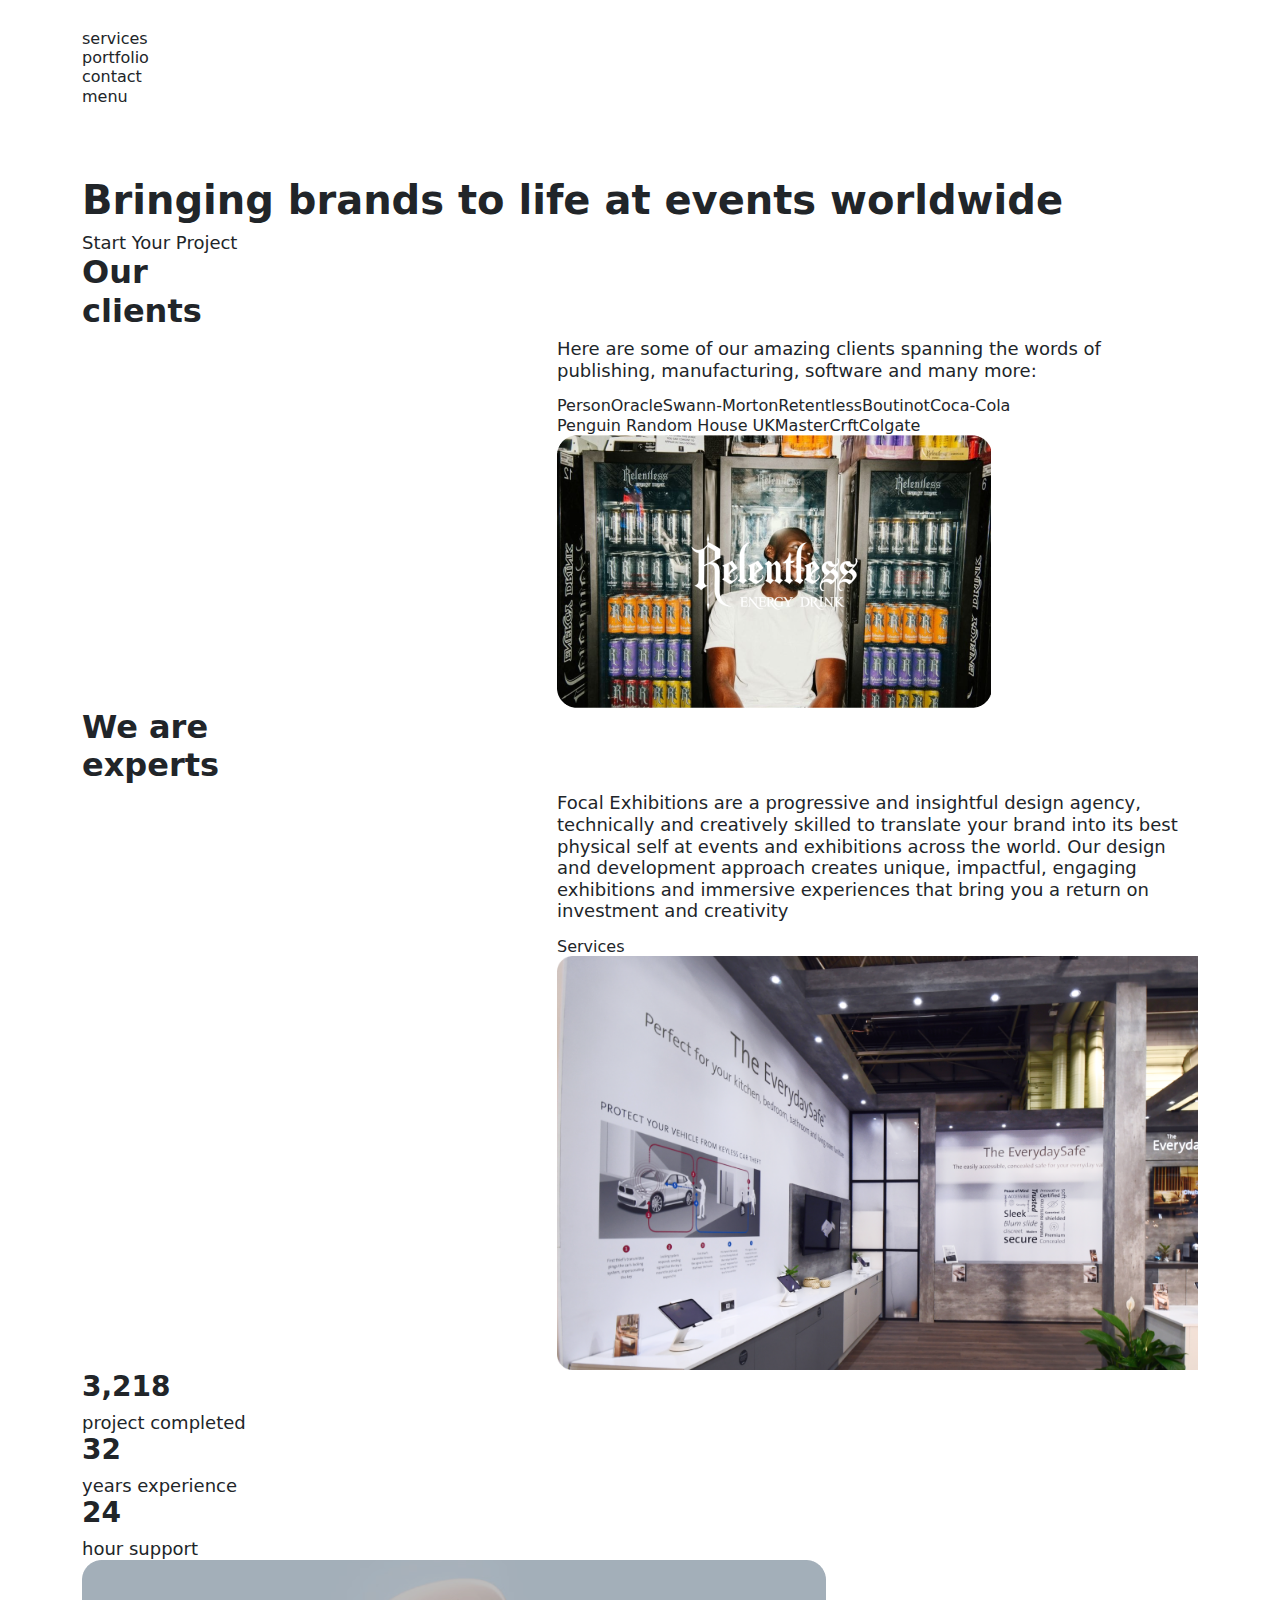
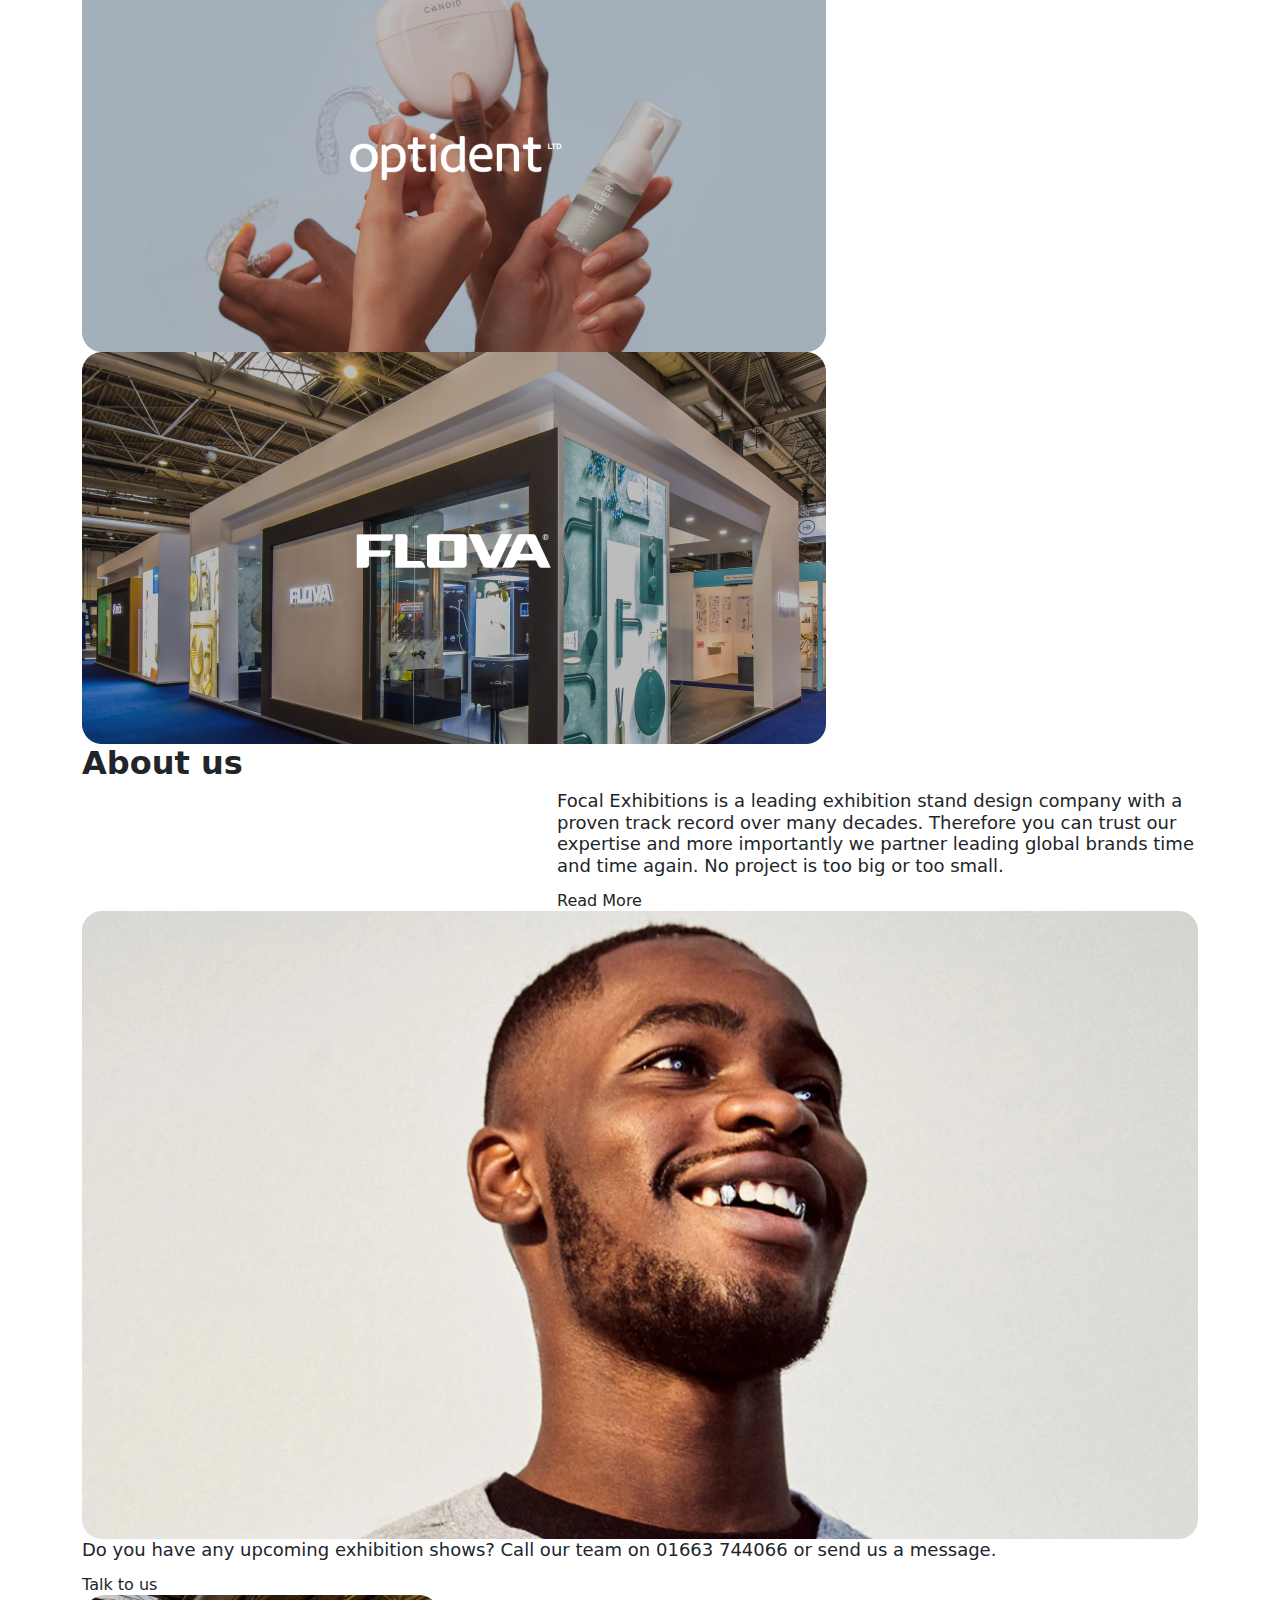
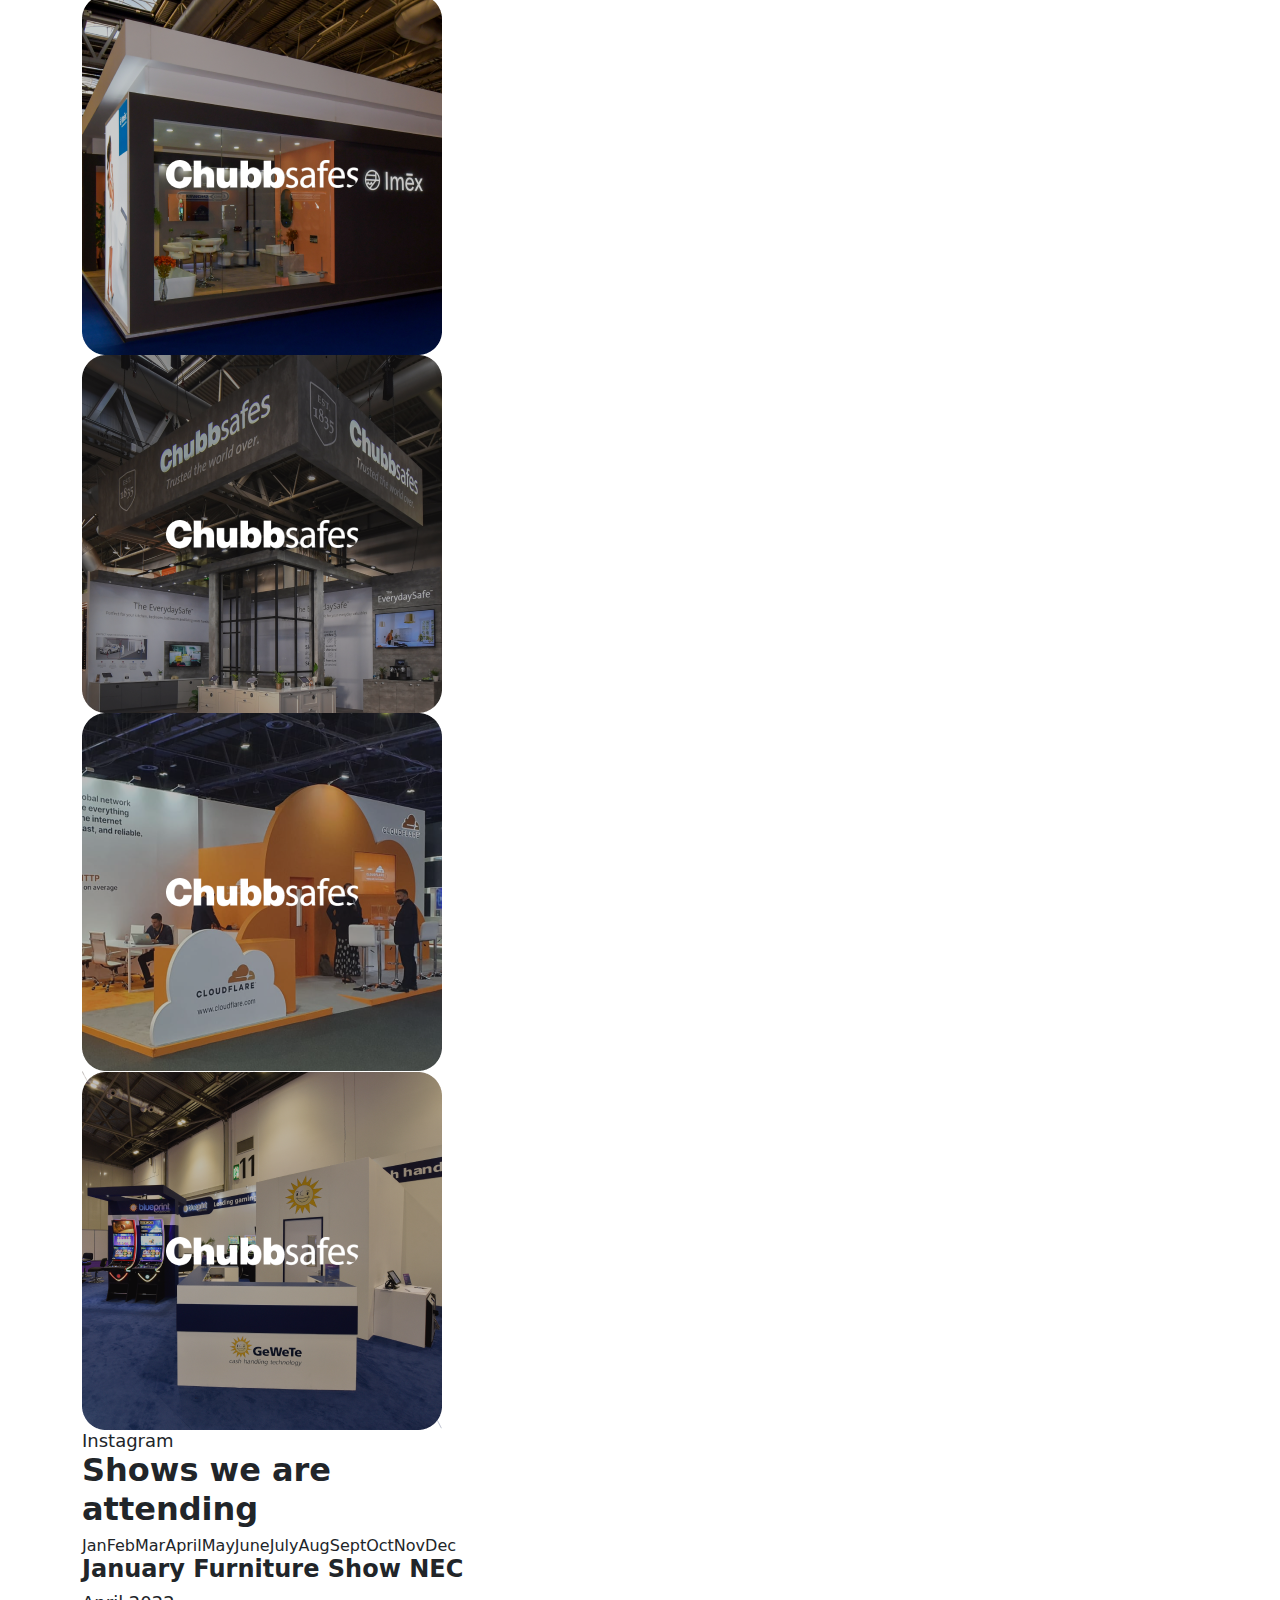
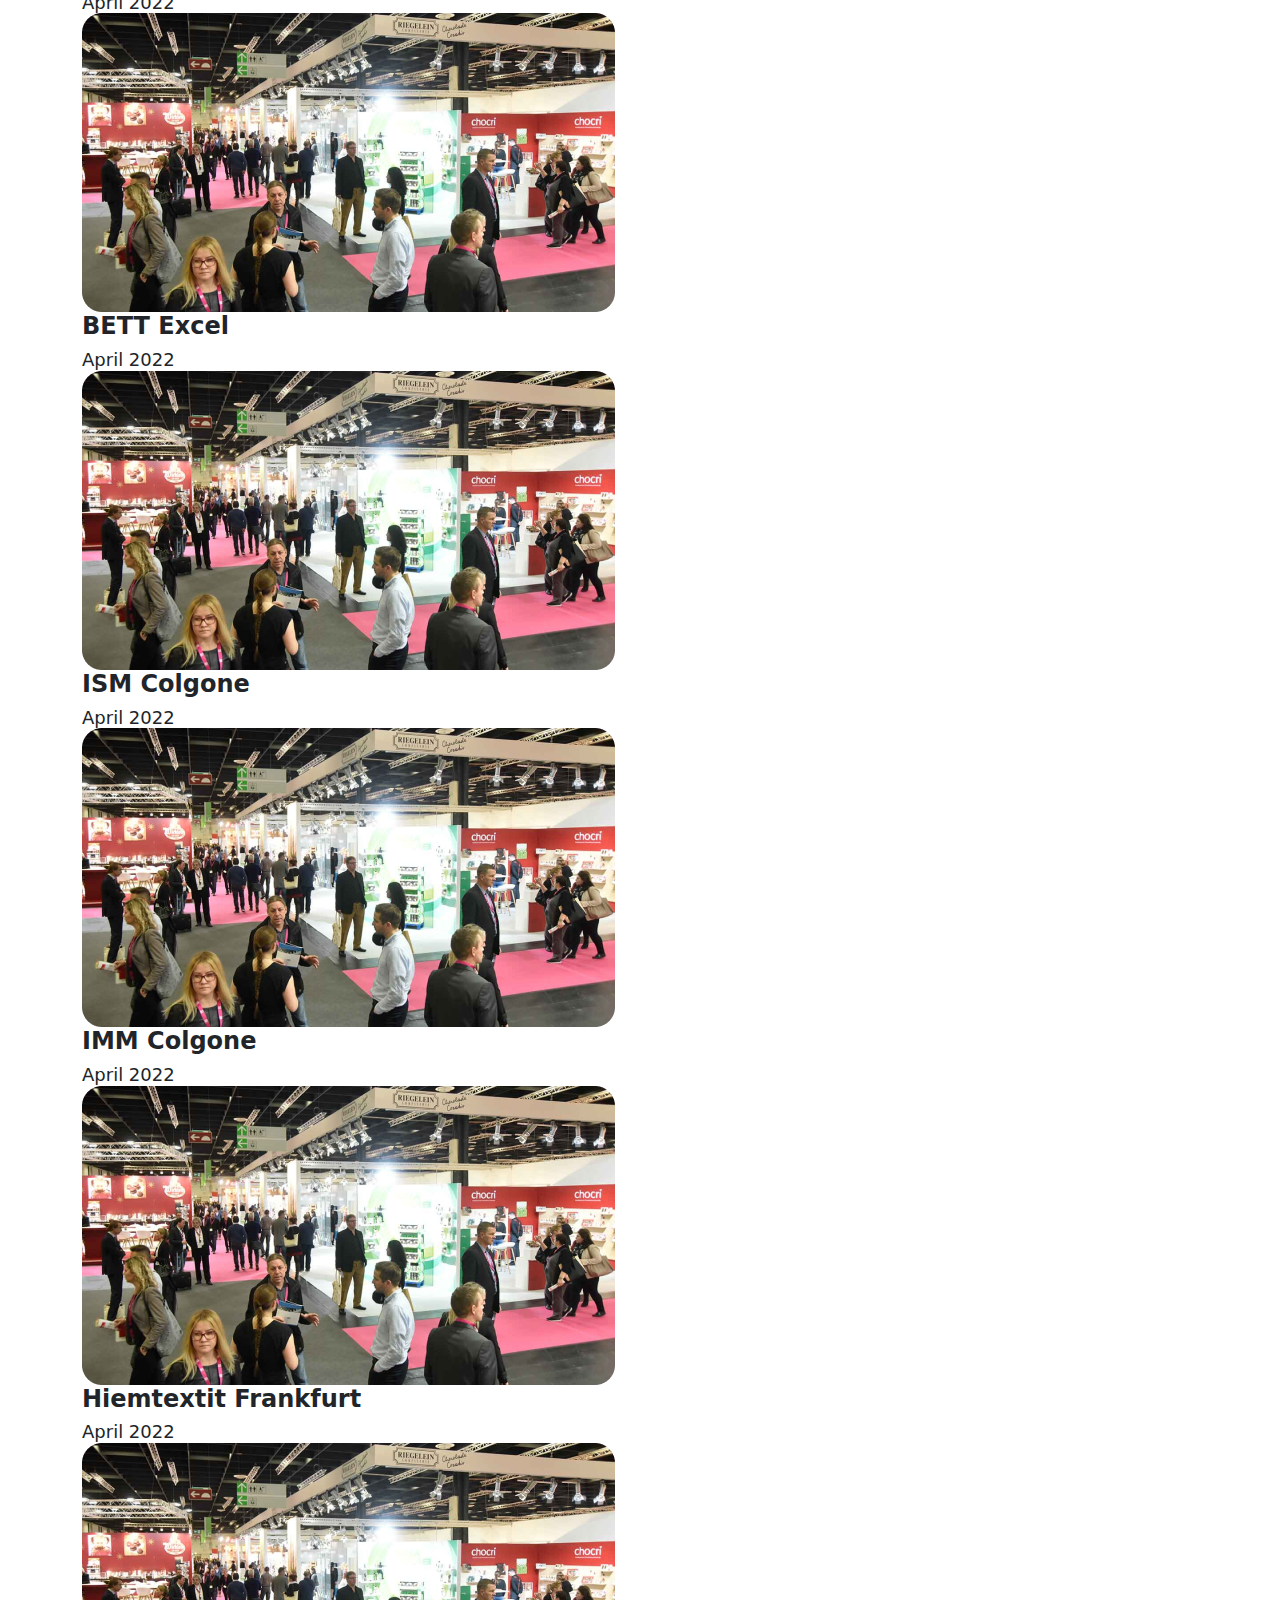
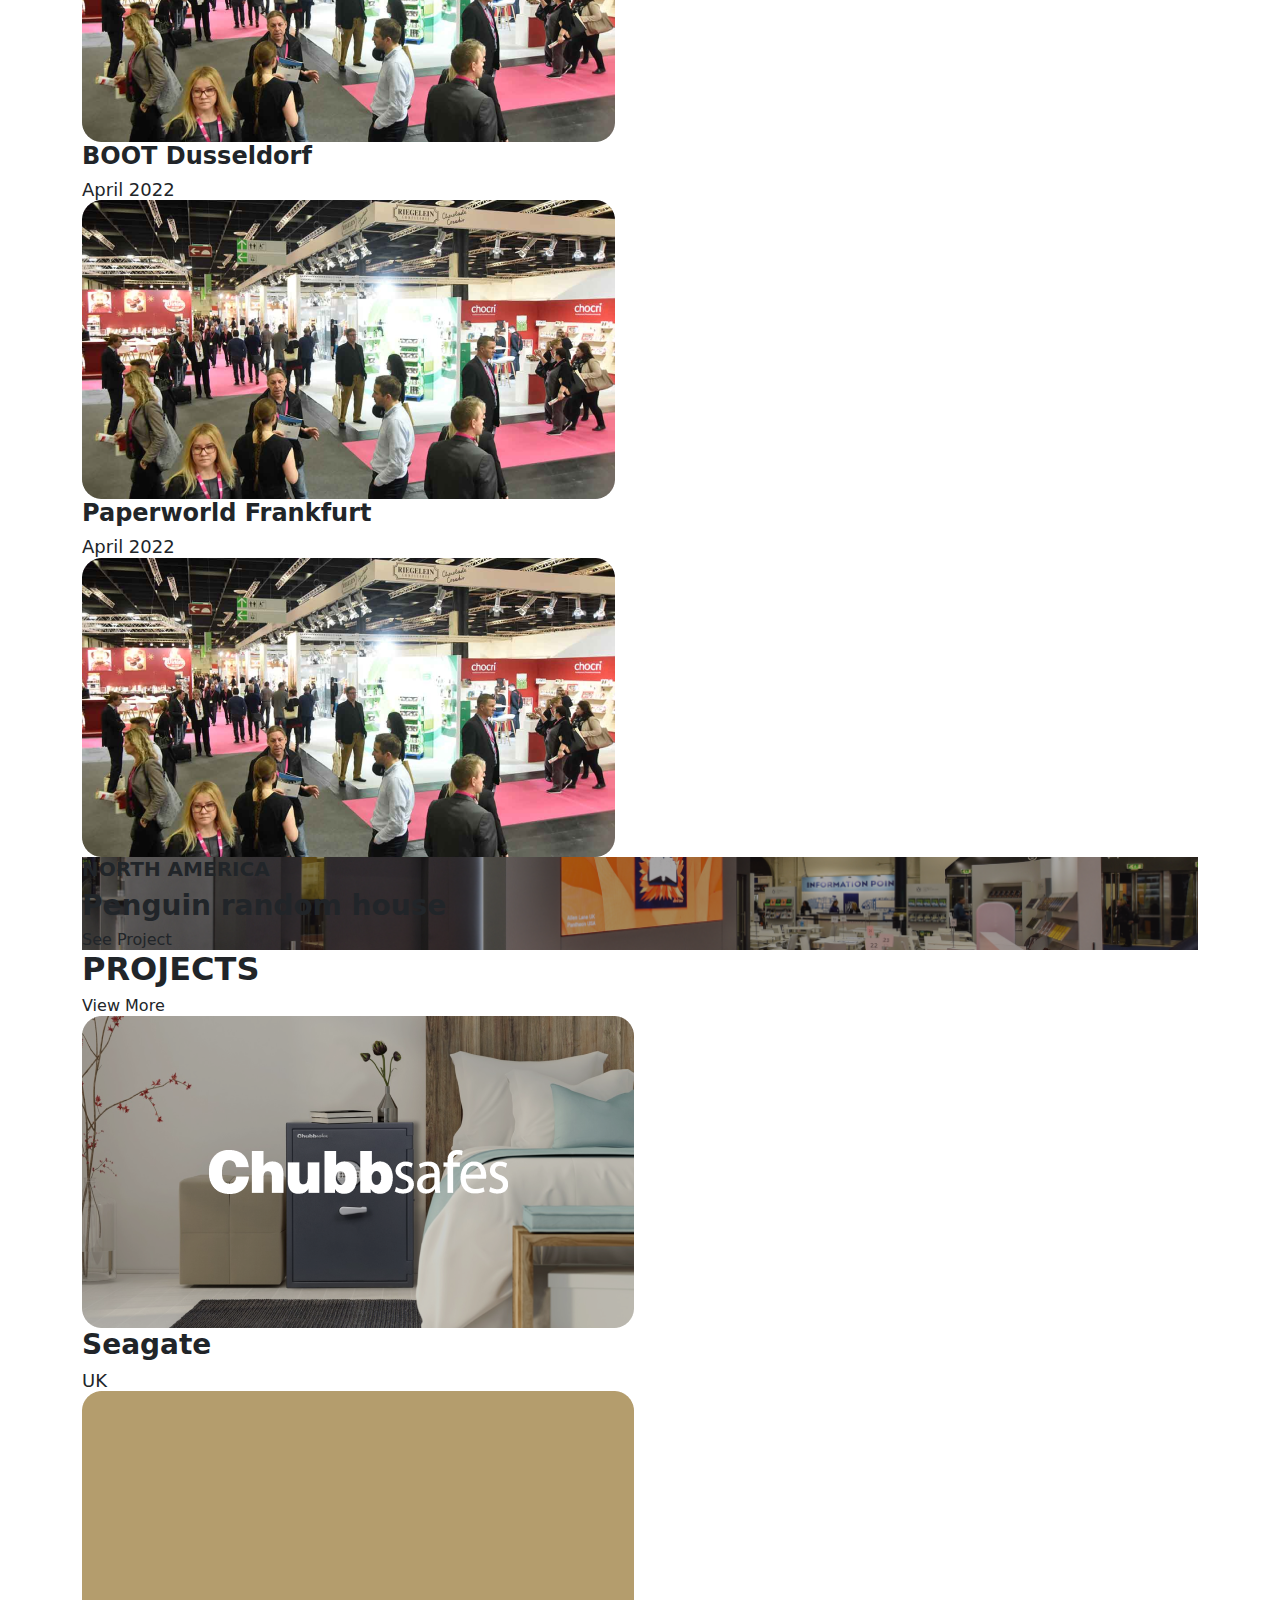
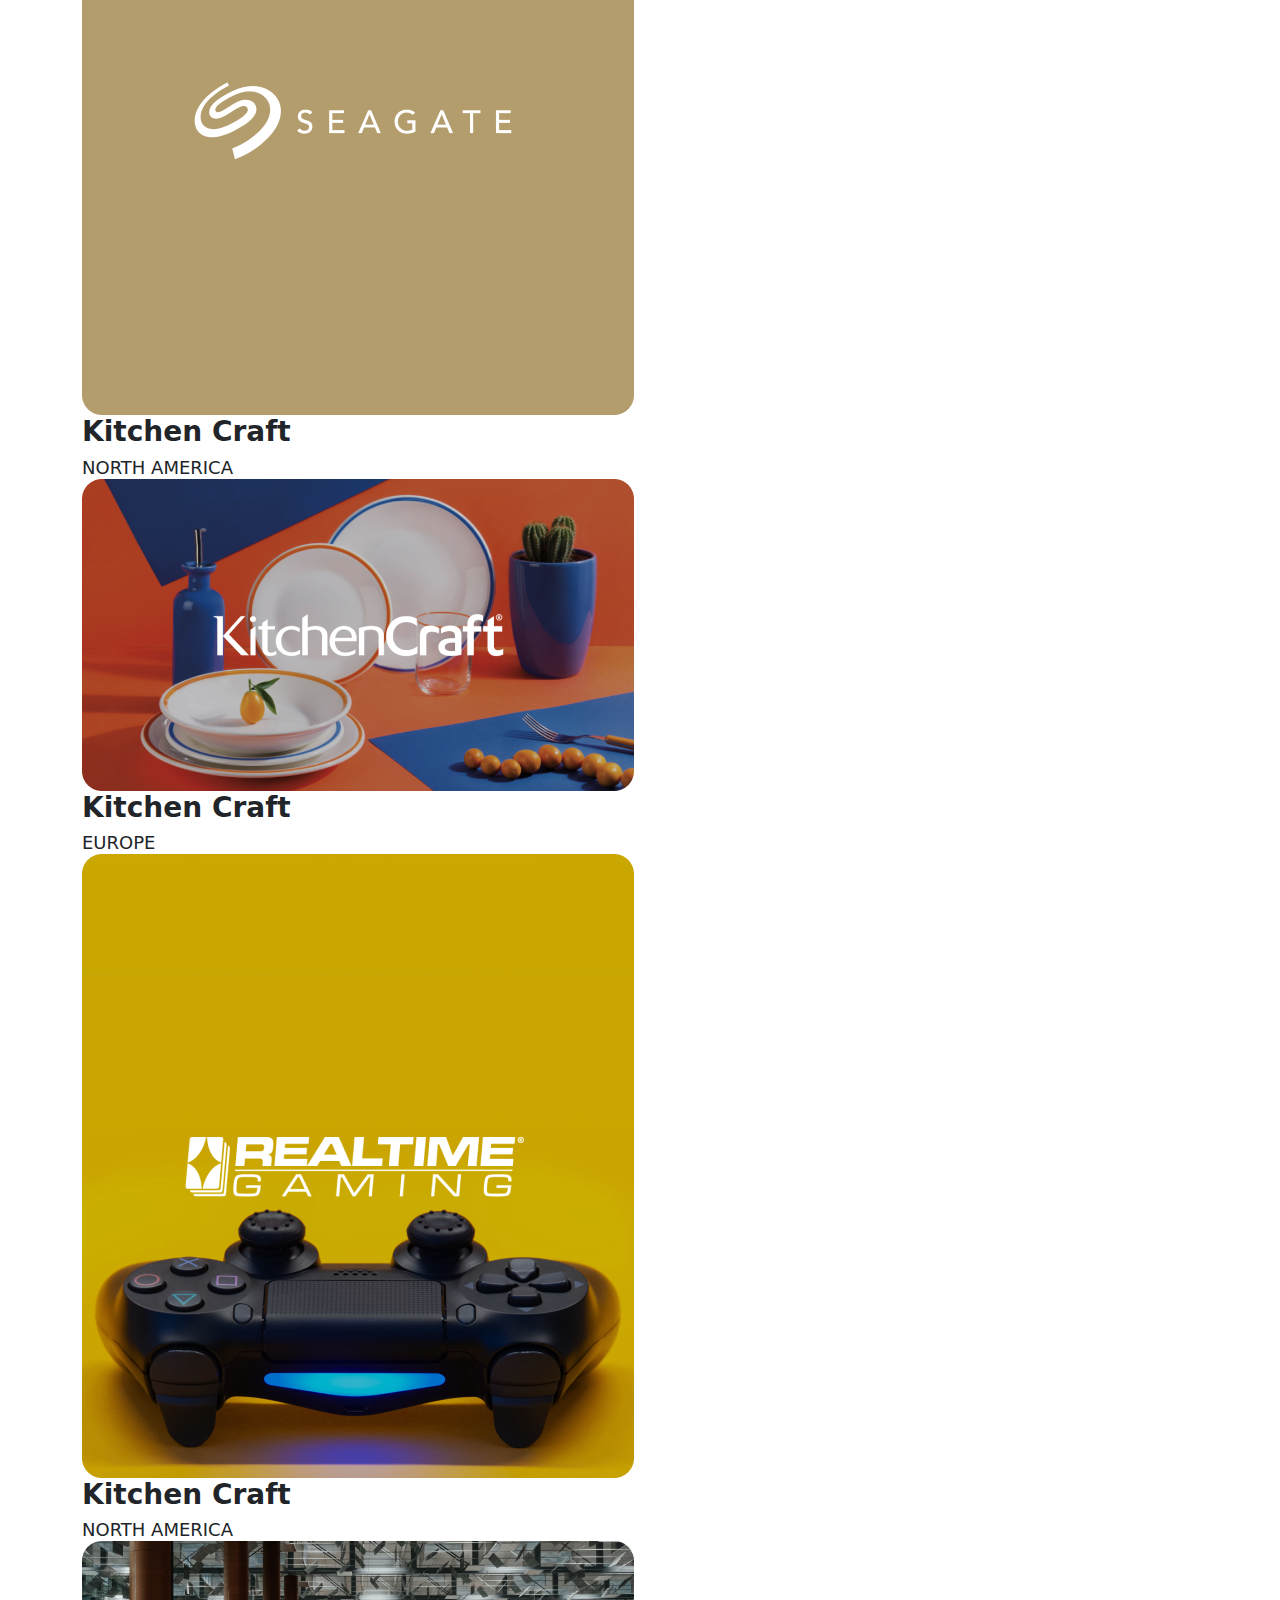
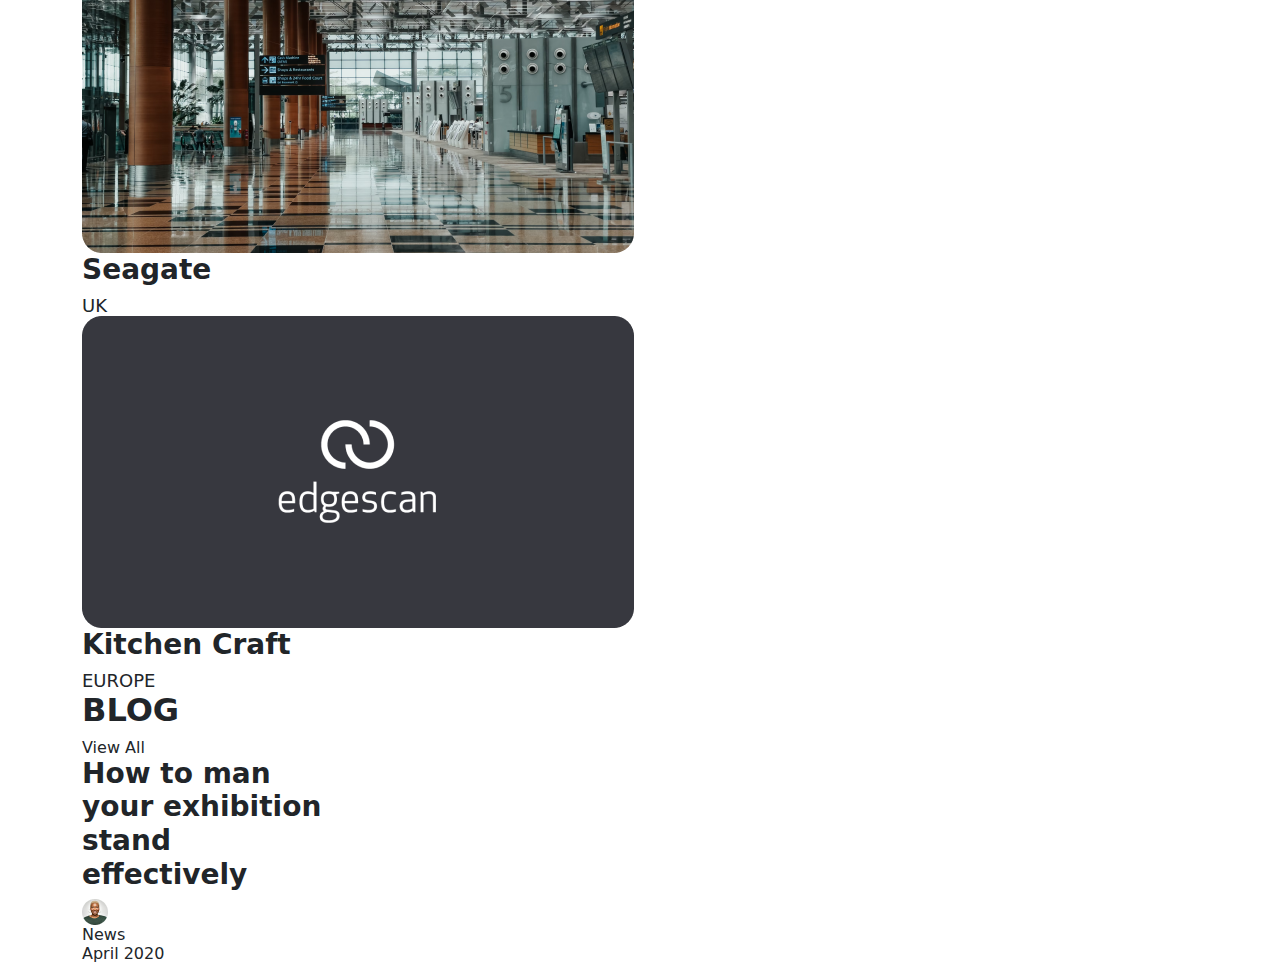
==== index.html @ 4c6b3a47 "init" ====
<!DOCTYPE html>
<html lang="en">
<head>
	<meta charset="utf-8">
	<title>Focal Exhibitiions</title>
	<meta name="viewport" content="width=device-width, initial-scale=1, shrink-to-fit=no">
	<meta name="description" content="Site description will be here">
	<link rel="stylesheet" type="text/css" href="css/bootstrap.min.css">
	<link rel="stylesheet" type="text/css" href="css/owl.carousel.min.css">
	<link href="https://kit-pro.fontawesome.com/releases/v5.15.2/css/pro.min.css" rel="stylesheet">
	<link rel="stylesheet" href="css/default-edit.css">
	<link rel="stylesheet" type="text/css" href="style.css">
	<link rel="stylesheet" type="text/css" href="css/responsive.css">
	<!--End ALL STYLESHEET -->
</head>

<body>
	<!-- preloader -->
	<div id="preloader"></div>
	<!-- preloader-end -->
	<!-- main-wrap -->
	<div class="main-wrap">

		<!-- offcanvas-start -->
		<div class="offcanvas-menu">
			<ul class="offmenu" id="menuParent">
				<a href="#" class="offcanvas-close"><i class="fa fa-times"></i></a>
				<li class="active"><a href="#">HOME</a></li>
				<li><a href="#">ABOUT US</a></li>
				<li class="dropdown">
					<a href="#" data-bs-toggle="collapse" data-bs-target='#drop-menu1'>OUR HORSES</a>
					<div class="dropdown-menu-custom collapse" id="drop-menu1" data-bs-parent="#menuParent">
						<ul>
							<li><a href="#">YEARLINGS</a></li>
							<li><a href="#">2 YEAR OLDS</a></li>
							<li><a href="#">3 YEAR OLD PLUS</a></li>
						</ul>
					</div>
				</li>
				<li><a href="#">LATEST NEWS</a></li>
				<li><a href="#">CONTACT & FIND US</a></li>
			</ul>
		</div>
		<div class="offcanvas-overlay"></div>
		<!-- offcanvas-start-end -->

		<!-- header-section -->
		<header class="header-section">
			<div class="header_in">
				<div class="container">
					<div class="header-section__inner">
						<a href="index.html" class="header-logo">
							<img src="images/logo.svg" alt="logo">
						</a>
	
						<div class="main-menu">
							<ul>
								<li><a href="#">services</a></li>
								<li><a href="#">portfolio</a></li>
								<li><a href="#">contact</a></li>
							</ul>
						</div>
	
						<div class="header-right">
							<a href="#">menu</a>
						</div>
					</div>
				</div>
			</div>
		</header><!--End header-section -->

		<!-- main -->
		<main>
			<!-- hero-section -->
			<section class="hero-section">
				<div class="container">
					<div class="hero-section__inner">
						<div class="hero__content">
							<h1 class="h1">Bringing brands to life 
								<span class="op8">at events worldwide</span></h1>
							<div class="ellipse-start">
								<p>Start Your Project</p>
							</div>
						</div>
					</div>
				</div>
			</section><!-- hero-section end -->


			<!-- we-section -->
			<section class="we-section">
				<div class="container">
					<div class="we-section__inner">

						<div class="we-section__title sec-title cont-blk">
							<h2 class="h2">Our <br> clients</h2>
						</div>

						<div class="we-section__main row sec-main-row">
							<div class="col-lg-7 sec-main-row__inner ms-auto we-section__inner">
								<div class="cont-blk">
									<p>Here are some of our amazing clients spanning the words of publishing, manufacturing, software and many more:</p>

									<div class="clients_nav_blk">
										<div class="clients_nav">
											<ul class="nav">
												<li><a href="#">Person</a></li>
												<li><a href="#">Oracle</a></li>
												<li><a href="#">Swann-Morton</a></li>
												<li><a href="#">Retentless</a></li>
												<li><a href="#">Boutinot</a></li>
												<li><a href="#">Coca-Cola</a></li>
												<li><a href="#">Penguin Random House UK</a></li>
												<li><a href="#">MasterCrft</a></li>
												<li><a href="#">Colgate</a></li>
											</ul>
										</div>
										<div class="clients_nav_image">
											<img src="images/client-nav-img-1.png" alt="">
										</div>
									</div>
								</div>
							</div>
						</div>
						
					</div>
				</div>
			</section>
			<!-- we-section-end -->


			<!-- we-section -->
			<section class="we-section">
				<div class="container">
					<div class="we-section__inner">

						<div class="we-section__title sec-title cont-blk">
							<h2 class="h2">We are <br> experts</h2>
						</div>

						<div class="we-section__main sec-main-row row">
							<div class="col-lg-7 sec-main-row__inner ms-auto we-section__inner">
								<div class="cont-blk">
									<p>Focal Exhibitions are a progressive and insightful design agency, technically and creatively skilled to translate your brand into its best physical self at events and exhibitions across the world. Our design and development approach creates unique, impactful, engaging exhibitions and immersive experiences that bring you a return on investment and creativity </p>
									<a href="#" class="bottom-button default-button">Services</a>

									<div class="we__expert-image">
										<img src="images/expert.png" alt="">
									</div>

								</div>
							</div>
						</div>
						
					</div>
				</div>
			</section>
			<!-- we-section-end -->


			<!-- count-section -->
			<section class="count-section">
				<div class="container">
					<div class="count-section__inner">

						<div class="count__ellipses-wrap">
							<h3><span class="count">3,218</span></h3>
							<div class="count__ellipse count__ellipse--1">
								<p>project completed</p>
							</div>
							<div class="count__ellipse count__ellipse--2">
								<h3><span class="count">32</span></h3>
								<p>years experience</p>
							</div>
							<div class="count__ellipse count__ellipse--3 count-ellipse--theme1">
								<h3><span class="count">24</span></h3>
								<p>hour support</p>
							</div>
						</div>

					</div>
				</div>
			</section>
			<!-- count-section-end -->


			<!-- a-section -->
			<section class="a-section">
				<div class="container">
					<div class="a-section__inner">

						<div class="a__cont-wrap">
							<div class="a__item">
								<img src="images/a-1.png" alt="">
							</div>
							<div class="a__item">
								<img src="images/a-2.png" alt="">
							</div>
						</div>

					</div>
				</div>
			</section>
			<!-- a-section-end -->


			<!-- about-us -->
			<section class="about-us">
				<div class="container">
					<div class="about-us__inner">

						<div class="about-us__title sec-title cont-blk">
							<h2 class="h2">About us</h2>
						</div>

						<div class="about-us__main sec-main-row row">
							<div class="col-lg-7 sec-main-row__inner ms-auto about-us__inner">
								<div class="cont-blk">
									<p>Focal Exhibitions is a leading exhibition stand design company with a proven track record over many decades. Therefore you can trust our expertise and more importantly we partner leading global brands time and time again. No project is too big or too small.</p>
									<a href="#" class="bottom-button default-button">Read More</a>

								</div>
							</div>
						</div>

						<div class="about-us__f-image">
							<img src="images/about-us.png" alt="">
						</div>

						<div class="about-us__cta-lin">
							<p><span class="bold">Do you have any upcoming exhibition shows?</span> Call our team on 01663 744066 or send us a message.</p>
							<a href="#" class="sm-button">Talk to us</a>
						</div>
						
					</div>
				</div>
			</section>
			<!-- about-us-end -->


			<!-- b-section -->
			<section class="b-section">
				<div class="container">
					<div class="b-section__inner">

						<div class="b__slider-outer">
							<div class="b__slider">
								<div class="b__slide">
									<img src="images/b-1.png" alt="">
								</div>
								<div class="b__slide">
									<img src="images/b-2.png" alt="">
								</div>
								<div class="b__slide">
									<img src="images/b-3.png" alt="">
								</div>
								<div class="b__slide">
									<img src="images/b-4.png" alt="">
								</div>
							</div>
						</div>


						<div class="b__btm-row">
							<div class="ellipse__ins">
								<p>Instagram</p>
							</div>
						</div>

					</div>
				</div>
			</section>
			<!-- b-section-end -->


			<!-- attending-section -->
			<div class="attending-section">
				<div class="container">
					<div class="attending-section__inner">

						<div class="attending-section__title sec-title cont-blk">
							<h2 class="h2">Shows we are <br> attending</h2>
						</div>

						<div class="attending__bx">
							<div class="attending__bx__title">
								<ul class="nav attending__bx__title__nav">
									<li><a href="#">Jan</a></li>
									<li><a href="#">Feb</a></li>
									<li><a href="#">Mar</a></li>
									<li><a href="#">April</a></li>
									<li><a href="#">May</a></li>
									<li><a href="#">June</a></li>
									<li><a href="#">July</a></li>
									<li><a href="#">Aug</a></li>
									<li><a href="#">Sept</a></li>
									<li><a href="#">Oct</a></li>
									<li><a href="#">Nov</a></li>
									<li><a href="#">Dec</a></li>
								</ul>
							</div>
							<div class="attending__bx__mc-wrap">
								<!-- attending__bx__mc -->
								<div class="attending__bx__mc">
									<div class="attending__bx__mc__left">
										<h4>January Furniture Show NEC</h4>
									</div>
									<div class="attending__bx__mc__right">
										<p>April 2022</p>
									</div>
									<div class="attending__bx__mc__hov-img">
										<img src="images/attending-1.png" alt="">
									</div>
								</div>
								<!-- attending__bx__mc-end -->
								<!-- attending__bx__mc -->
								<div class="attending__bx__mc">
									<div class="attending__bx__mc__left">
										<h4>BETT Excel</h4>
									</div>
									<div class="attending__bx__mc__right">
										<p>April 2022</p>
									</div>
									<div class="attending__bx__mc__hov-img">
										<img src="images/attending-1.png" alt="">
									</div>
								</div>
								<!-- attending__bx__mc-end -->
								<!-- attending__bx__mc -->
								<div class="attending__bx__mc">
									<div class="attending__bx__mc__left">
										<h4>ISM Colgone</h4>
									</div>
									<div class="attending__bx__mc__right">
										<p>April 2022</p>
									</div>
									<div class="attending__bx__mc__hov-img">
										<img src="images/attending-1.png" alt="">
									</div>
								</div>
								<!-- attending__bx__mc-end -->
								<!-- attending__bx__mc -->
								<div class="attending__bx__mc">
									<div class="attending__bx__mc__left">
										<h4>IMM Colgone</h4>
									</div>
									<div class="attending__bx__mc__right">
										<p>April 2022</p>
									</div>
									<div class="attending__bx__mc__hov-img">
										<img src="images/attending-1.png" alt="">
									</div>
								</div>
								<!-- attending__bx__mc-end -->
								<!-- attending__bx__mc -->
								<div class="attending__bx__mc">
									<div class="attending__bx__mc__left">
										<h4>Hiemtextit Frankfurt</h4>
									</div>
									<div class="attending__bx__mc__right">
										<p>April 2022</p>
									</div>
									<div class="attending__bx__mc__hov-img">
										<img src="images/attending-1.png" alt="">
									</div>
								</div>
								<!-- attending__bx__mc-end -->
								<!-- attending__bx__mc -->
								<div class="attending__bx__mc">
									<div class="attending__bx__mc__left">
										<h4>BOOT Dusseldorf</h4>
									</div>
									<div class="attending__bx__mc__right">
										<p>April 2022</p>
									</div>
									<div class="attending__bx__mc__hov-img">
										<img src="images/attending-1.png" alt="">
									</div>
								</div>
								<!-- attending__bx__mc-end -->
								<!-- attending__bx__mc -->
								<div class="attending__bx__mc">
									<div class="attending__bx__mc__left">
										<h4>Paperworld Frankfurt</h4>
									</div>
									<div class="attending__bx__mc__right">
										<p>April 2022</p>
									</div>
									<div class="attending__bx__mc__hov-img">
										<img src="images/attending-1.png" alt="">
									</div>
								</div>
								<!-- attending__bx__mc-end -->
							</div>
						</div>

					</div>
				</div>
			</div>
			<!-- attending-section-end -->


			<!-- c-section -->
			<section class="c-section">
				<div class="container">
					<div class="c-section__inner">
						<div class="c-box" style="background: url('images/c-img-1.png') no-repeat center center/cover;">
							<div class="c-box__cont">
								<div class="c-box__cont__left">
									<h5>NORTH AMERICA</h5>
									<h3>Penguin random house</h3>
								</div>
								<div class="c-box__cont__right">
									<a href="#" class="default-button default-button--theme1">See Project</a>
								</div>
							</div>
						</div>
					</div>
				</div>
			</section>
			<!-- c-section-end -->


			<!-- project-section -->
			<section class="project-section">
				<div class="container">
					<div class="project-section__title">
						
						<div class="project-section__title">
							<h2 class="h2">PROJECTS</h2>
							<a href="#" class="default-button button">View More</a>
						</div>

						<div class="project__grid project__grid--1">
							<!-- project__grid__item -->
							<div class="project__grid__item project__grid__item--1">
								<div class="project__grid__item__image">
									<img src="images/project-1.png" alt="">
								</div>
								<div class="project__grid__item__content">
									<h3>Seagate</h3>
									<p>UK</p>
								</div>
							</div>
							<!-- project__grid__item-end -->
							<!-- project__grid__item -->
							<div class="project__grid__item project__grid__item--2 project__grid__item--r2">
								<div class="project__grid__item__image">
									<img src="images/project-2.png" alt="">
								</div>
								<div class="project__grid__item__content">
									<h3>Kitchen Craft</h3>
									<p>NORTH AMERICA</p>
								</div>
							</div>
							<!-- project__grid__item-end -->
							<!-- project__grid__item -->
							<div class="project__grid__item project__grid__item--3">
								<div class="project__grid__item__image">
									<img src="images/project-3.png" alt="">
								</div>
								<div class="project__grid__item__content">
									<h3>Kitchen Craft</h3>
									<p>EUROPE</p>
								</div>
							</div>
							<!-- project__grid__item-end -->
						</div>


						<div class="project__grid project__grid--2">
							<!-- project__grid__item -->
							<div class="project__grid__item project__grid__item--1 project__grid__item--r2">
								<div class="project__grid__item__image">
									<img src="images/project-4.png" alt="">
								</div>
								<div class="project__grid__item__content">
									<h3>Kitchen Craft</h3>
									<p>NORTH AMERICA</p>
								</div>
							</div>
							<!-- project__grid__item-end -->
							<!-- project__grid__item -->
							<div class="project__grid__item project__grid__item--2">
								<div class="project__grid__item__image">
									<img src="images/project-5.png" alt="">
								</div>
								<div class="project__grid__item__content">
									<h3>Seagate</h3>
									<p>UK</p>
								</div>
							</div>
							<!-- project__grid__item-end -->
							<!-- project__grid__item -->
							<div class="project__grid__item project__grid__item--3">
								<div class="project__grid__item__image">
									<img src="images/project-6.png" alt="">
								</div>
								<div class="project__grid__item__content">
									<h3>Kitchen Craft</h3>
									<p>EUROPE</p>
								</div>
							</div>
							<!-- project__grid__item-end -->
						</div>

					</div>
				</div>
			</section>
			<!-- project-section-end -->


			<!-- blog-g-section -->
			<section class="blog-g-section">
				<div class="container">
					<div class="blog-g-section__inner">

						<div class="blog-g-section__title">
							<h2 class="h2">BLOG</h2>
							<a href="#" class="default-button button">View All</a>
						</div>

						<div class="blog-g__wrap row">
							<div class="col-lg-3 col-md-6">
								<div class="blog-g">
									<div class="blog__cont">
										<div class="blog_cont_tp">
											<h3>How to man your exhibition stand effectively </h3>
										</div>
										<div class="blog__cont__meta">
											<a href="#" class="blog__auth_imt">
												<img src="images/blog-person.png" alt="">
											</a>
											<div class="blog__tag-wrap">
												<div class="blog__tag">News</div>
												<div class="blog__tag">April 2020</div>
											</div>
										</div>
									</div>
								</div>
							</div>
						</div>

					</div>
				</div>
			</section>
			<!-- blog-g-section-end -->


		</main><!-- main end -->

		<!-- footer-section -->
		<footer class="footer-section">
			
		</footer><!--End footer-section -->
	</div><!-- main-wrap -->
	


	<!-- js -->
	<script src="js/jquery-3.6.0.min.js"></script>
	<script src="js/bootstrap.bundle.min.js"></script>
	<script src="js/jquery.scrollUp.min.js"></script>
	<script src="js/owl.carousel.min.js"></script>
	<script src="js/main.js"></script>
	<!-- End All Js -->
	

</body>
</html>
---- css/default-edit.css ----
/* small-tools */
.underline {
    text-decoration: underline !important;
}
.h-initial {
    height: initial !important;
}
.space-nowrap {
    white-space: nowrap;
}
.hidden-scroll {
    overflow-y: auto !important;
    -ms-overflow-style: none !important;  /* IE and Edge */
    scrollbar-width: none !important;  /* Firefox */
}
.hidden-scroll::-webkit-scrollbar {
    display: none !important;
}
.pseudo-before-none::before {
    display: none !important;
}
.pseudo-after-none::after {
    display: none !important;
}
.pseudo-none::before,
.pseudo-none::after {
    display: none !important;
}



.flip {
    transform: rotateY(180deg);
}
.flip-x {
    transform: rotateX(180deg);
}
.rotate1_8 {
    transform: rotate(45deg) !important;
}
.rotate2_8 {
    transform: rotate(90deg) !important;
}
.rotate3_8 {
    transform: rotate(135deg) !important;
}
.rotate4_8 {
    transform: rotate(180deg) !important;
}
.rotate5_8 {
    transform: rotate(225deg) !important;
}
.rotate6_8 {
    transform: rotate(270deg) !important;
}
.rotate7_8 {
    transform: rotate(315deg) !important;
}
.rotate8_8 {
    transform: rotate(360deg) !important;
}


/* bg */
.bg-theme1 {
    background: var(--theme__color1) !important;
}
.bg-theme2 {
    background: var(--theme__color2) !important;
}
.bg-theme3 {
    background: var(--theme__color3) !important;
}
.bg-theme4 {
    background: var(--theme__color4) !important;
}

/* hover--bg */
.hover-bg-theme1:hover {
    background: var(--theme__color1) !important;
}
.hover-bg-theme2:hover {
    background: var(--theme__color2) !important;
}
.hover-bg-theme3:hover {
    background: var(--theme__color3) !important;
}
.hover-bg-theme4:hover {
    background: var(--theme__color4) !important;
}


/* fonts */
.font1 {
    font-family: var(--font1);
}
.font2 {
    font-family: var(--font2);
}
.font3 {
    font-family: var(--font3);
}
.font4 {
    font-family: var(--font4);
}


/* text-color */
.color-white {
    color: #fff !important;
}
.color-text {
    color: var(--text__color1) !important;
}
.color-theme1 {
    color: var(--theme__color1) !important;
}
.color-theme2 {
    color: var(--theme__color2) !important;
}
.color-theme3 {
    color: var(--theme__color3) !important;
}
.color-theme4 {
    color: var(--theme__color4) !important;
}


/* text-align */
.text-left {
    text-align: left !important;
}
.text-right {
    text-align: right !important;
}
.text-center {
    text-align: center !important;
}
.text-justified {
    text-align: justify !important;
}


/* font-weights */
.fw-300 {
    font-weight: 300 !important;
}
.fw-400 {
    font-weight: 400 !important;
}
.fw-500 {
    font-weight: 500 !important;
}
.fw-600{
    font-weight: 600!important;
}
.fw-700 {
    font-weight: 700 !important;
}
.fw-800{
    font-weight: 800!important;
}



/* nice-select-edit */
.nice-select {
    height: initial;
    min-height: initial;
    line-height: 1;
    padding: 0 20px 0 0;
    float: none;
    display: inline-block;
    border: none;
}
.nice-select:after {
    margin-top: -2px;
}
.nice-select .list .option,
.nice-select.open .list .option {
    font-size: 16px;
    line-height: initial;
    min-height: initial;
    padding: 13px 15px;
    min-width: 50px;
}
.nice-select .option.selected {
    font-weight: inherit;
}
.nice-select .list {
    border-radius: 2px;
    min-width: 100%;
}

@media (max-width: 767px) {
    .nice-select .list .option,
    .nice-select.open .list .option {
        font-size: 16px;
        line-height: initial;
        min-height: initial;
        padding: 8px 12px;
        min-width: 50px;
    } 
}





/* important */
#scrollUp {
    background-image: url("../images/base/top.png");
    bottom: 20px;
    right: 20px;
    width: 38px;    /* Width of image */
    height: 38px;   /* Height of image */
    color: transparent;
}
---- style.css ----
/*-----------------------------------=========Main-Style-Sheet=========----------------------------------------*/


@import url('https://fonts.googleapis.com/css2?family=Josefin+Sans:wght@300;400;600;700&family=Sue+Ellen+Francisco&display=swap');
:root {
  --theme__color1: #fff;
  --theme__color1__hover: #fff;
  --theme__color2: #fff;
  --theme__color2__hover: #fff;
  --theme__heading__font: 'popins';
  --theme__main__font: 'roboto';
  --theme__third__font: 'select';
  --border: ;
  --border__light: ;
  --border__thick: ;
  --border__dark: ;
  --shadow: ;
  --shadow__light: ;
  --shadow__thick: ;
  --shadow__dark: ;
}
*,::before,::after {
  box-sizing: border-box;
}
body {
  font-size: 16px;
  line-height: 1.2;
  background-color: #fff;
  overflow-x: hidden;
  word-wrap: break-word;
  word-break: normal;
  font-weight: 400;
  -webkit-font-smoothing: antialiased;
}
a, a:active, a:focus, a:active, a:hover {
  text-decoration:none !important;
  color: inherit;
}
input{
  -ms-box-sizing: border-box;
  box-sizing: border-box;
}
a:hover,
a:focus,
input:focus,
input:hover,
select:focus,
select:hover,
select:active,
textarea:focus,
textarea:hover,
button:focus {
  outline: none;
}
::placeholder {
  opacity: 1;
}
:focus::placeholder {
  opacity: 0;
}
table {
  border-collapse: separate;
  border-spacing: 0;
  table-layout: fixed; /* Prevents HTML tables from becoming too wide */
  width: 100%;
}
img {
  -ms-interpolation-mode: bicubic;
  border: 0;
  height: auto;
  max-width: 100%;
  vertical-align: middle;
}
iframe {
  width: 100%;
}
h1, h2, h3, h4, h5, h6,
.h1, .h2, .h3, .h4, .h5, .h6{
  font-weight: 700;
}
ul{
    margin: 0;
    padding: 0;
    list-style: none;
}
p{
  font-size: 18px;
  line-height: 1.2;
  margin-bottom: 15px;
}
p:last-child{
  margin: 0;
}
.main-wrap {
  width: 100%;
  overflow: hidden;
}
@media (min-width: 1600px) {
  .container {
    max-width: 1500px;
  }
}
main {
  margin-top: 70px;
}
@media (max-width: 575px) {
  main {
  margin-top: 50px;
  }
}




/* header */
.header-section {
  position: relative;
  top: 0;
  left: 0;
  width: 100%;
  z-index: 100;
}
/* header-end */







/* practice */
.nav-a li {
  display: inline-block;
  background-color: red;
  color: #fff;
  margin: 10px;
  padding: 10px 15px;
  font-size: 16px;
  cursor: pointer;
}
.items {
  display: flex;
}
.item {
  height: 150px;
  width: 150px;
  background-color: blue;
  margin: 10px;
}
.parallax-window {
  height: 500px;
  display: flex;
  align-items: center;
  justify-content: center;
}
.parallax-window h1 {
  font-size: 100px;
  color: yellow;
}







/* ---offcanvas-css--- */
.offcanvas-open {
  font-size: 22px;
  transition: 0.3s;
}
.offcanvas-open:hover {
  color: #97A3AE;
}
.offcanvas-close {
  color: var(--theme__color1);
  position: absolute;
  transition: 0.3s;
  right: 25px;
  top: 25px;
}
.offcanvas-close:hover {
  color: #97A3AE;
}
.offcanvas-menu {
  position: fixed;
  height: 100%;
  width: 100%;
  top: 0;
  left: 0;
  z-index: 1000;
  transform: translateX(-105%);
  transition: 0.3s;
}
.offcanvas-menu.active {
  transform: translate(0);
}
.offcanvas-menu .offmenu {
  max-width: 250px;
  min-width: 200px;
  z-index: 5;
  position: relative;
  background: #d5dce2;
  height: 100%;
  padding: 50px 20px 40px;
  overflow: auto;
  -ms-overflow-style: none;  /* IE and Edge */
  scrollbar-width: none;  /* Firefox */
}
.offcanvas-menu .offmenu :-webkit-scrollbar {
  display: none;
}
.offcanvas-menu ul li a {
  display: block;
  text-align: center;
  font-size: 16px;
  color: var(--theme__color1);
  padding: 10px;
}
.dropdown-menu-custom ul {
  background: #fff;
  padding: 20px 0;
}
.dropdown-menu-custom ul li a {
  color: #97A3AE;
}
.offcanvas-overlay {
  position: fixed;
  top: 0;
  left: 0;
  height: 100%;
  width: 100%;
  background: rgba(0, 0, 0, 0.178);
  z-index: 2;
  transform: 0;
  z-index: 900;
  opacity: 0;
  visibility: hidden;
  transition: 0.3s;
}
.offcanvas-overlay.active {
  opacity: 1;
  visibility: visible;
}
/* ---offcanvas-css-end---*/

/* --preloader-- */
#preloader {
  position: fixed;
  top: 0;
  left: 0;
  right: 0;
  bottom: 0;
  z-index: 9999;
  overflow: hidden;
  background: #fff;
}
#preloader:before {
  content: "";
  position: fixed;
  top: calc(50% - 30px);
  left: calc(50% - 30px);
  border: 6px solid #73469B;
  border-top-color: #e2eefd;
  border-radius: 50%;
  width: 60px;
  height: 60px;
  -webkit-animation: animate-preloader 1s linear infinite;
  animation: animate-preloader 1s linear infinite;
}
@-webkit-keyframes animate-preloader {
  0% {
      transform: rotate(0deg);
  }
  100% {
      transform: rotate(360deg);
  }
}
@keyframes animate-preloader {
  0% {
      transform: rotate(0deg);
  }
  100% {
      transform: rotate(360deg);
  }
}
/* --preloader-end-- */
---- css/responsive.css ----
@media (max-width: 1399px) {
 
}


@media (max-width: 1199px) {
 
}


@media (max-width: 991px) {
 
}


@media (max-width: 768px) {
 
}


@media (max-width: 575px) {
 
}


@media (max-width: 390px) {
 
}
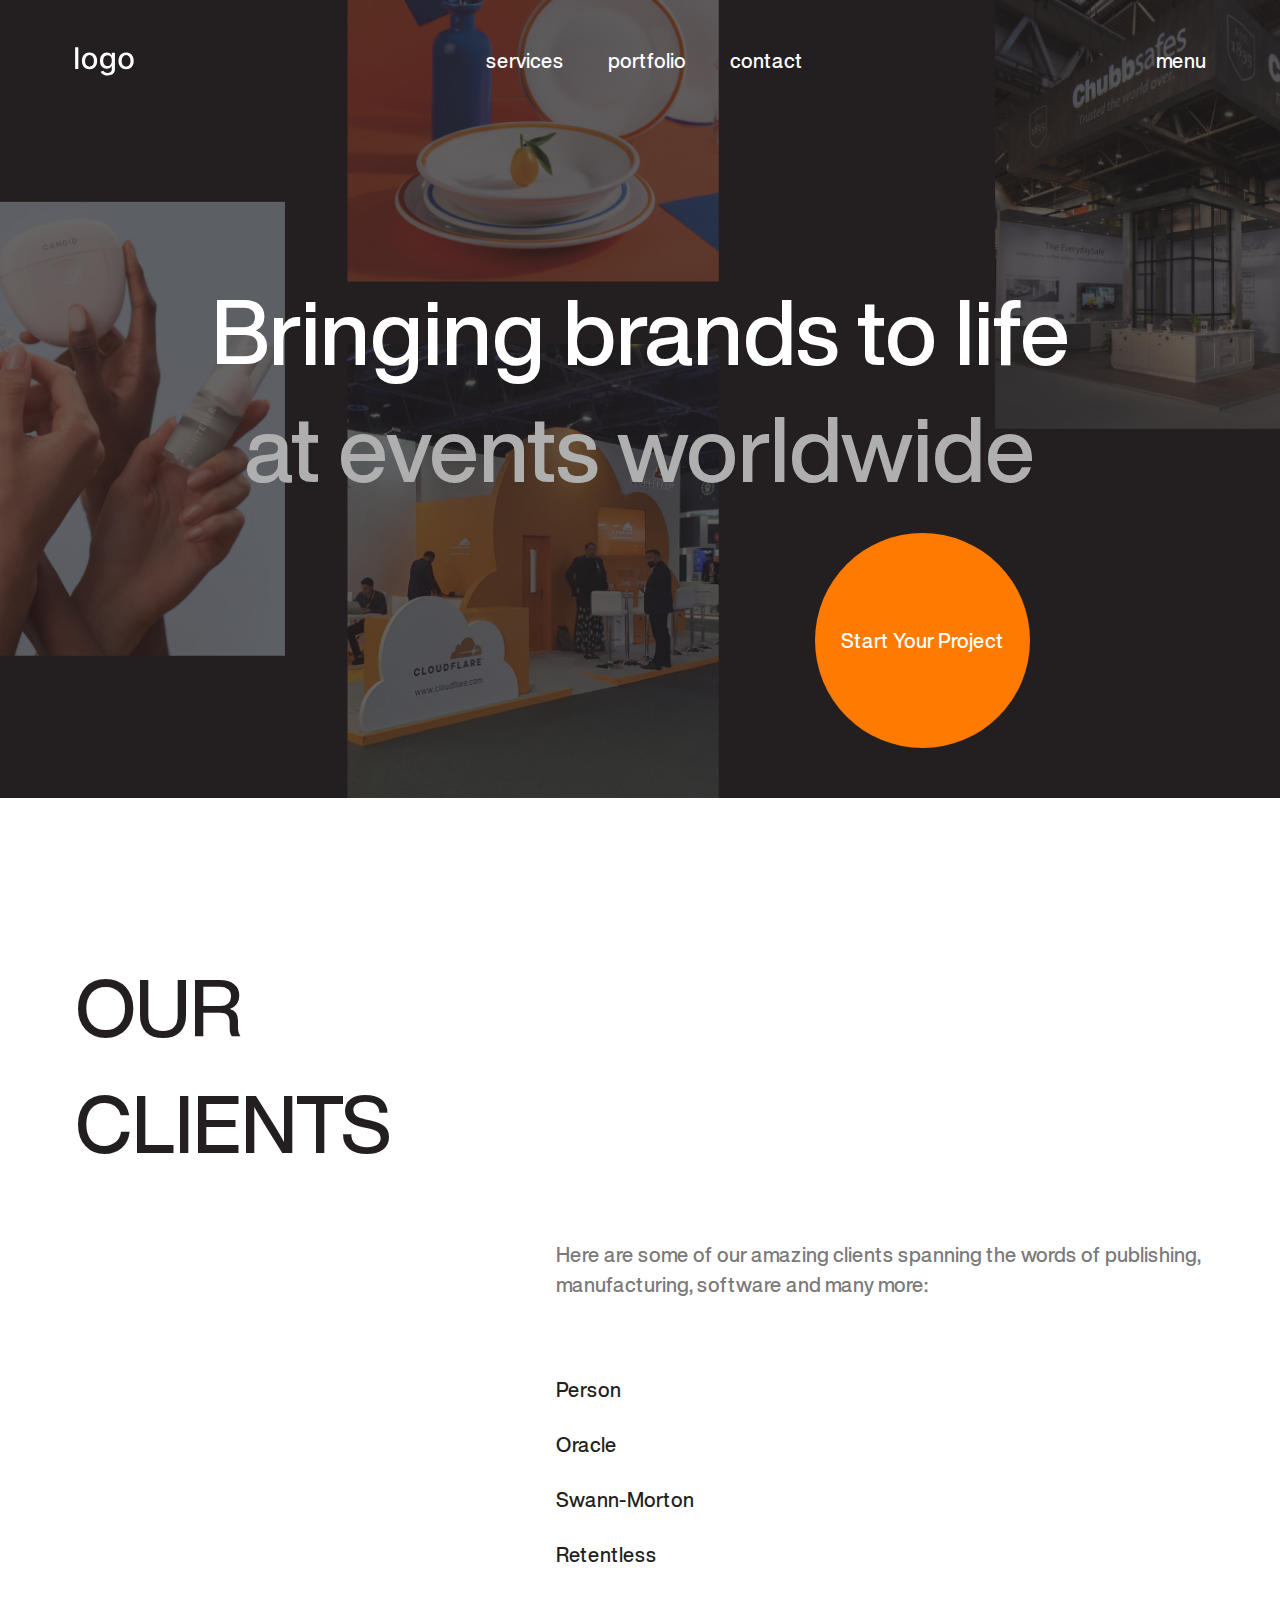
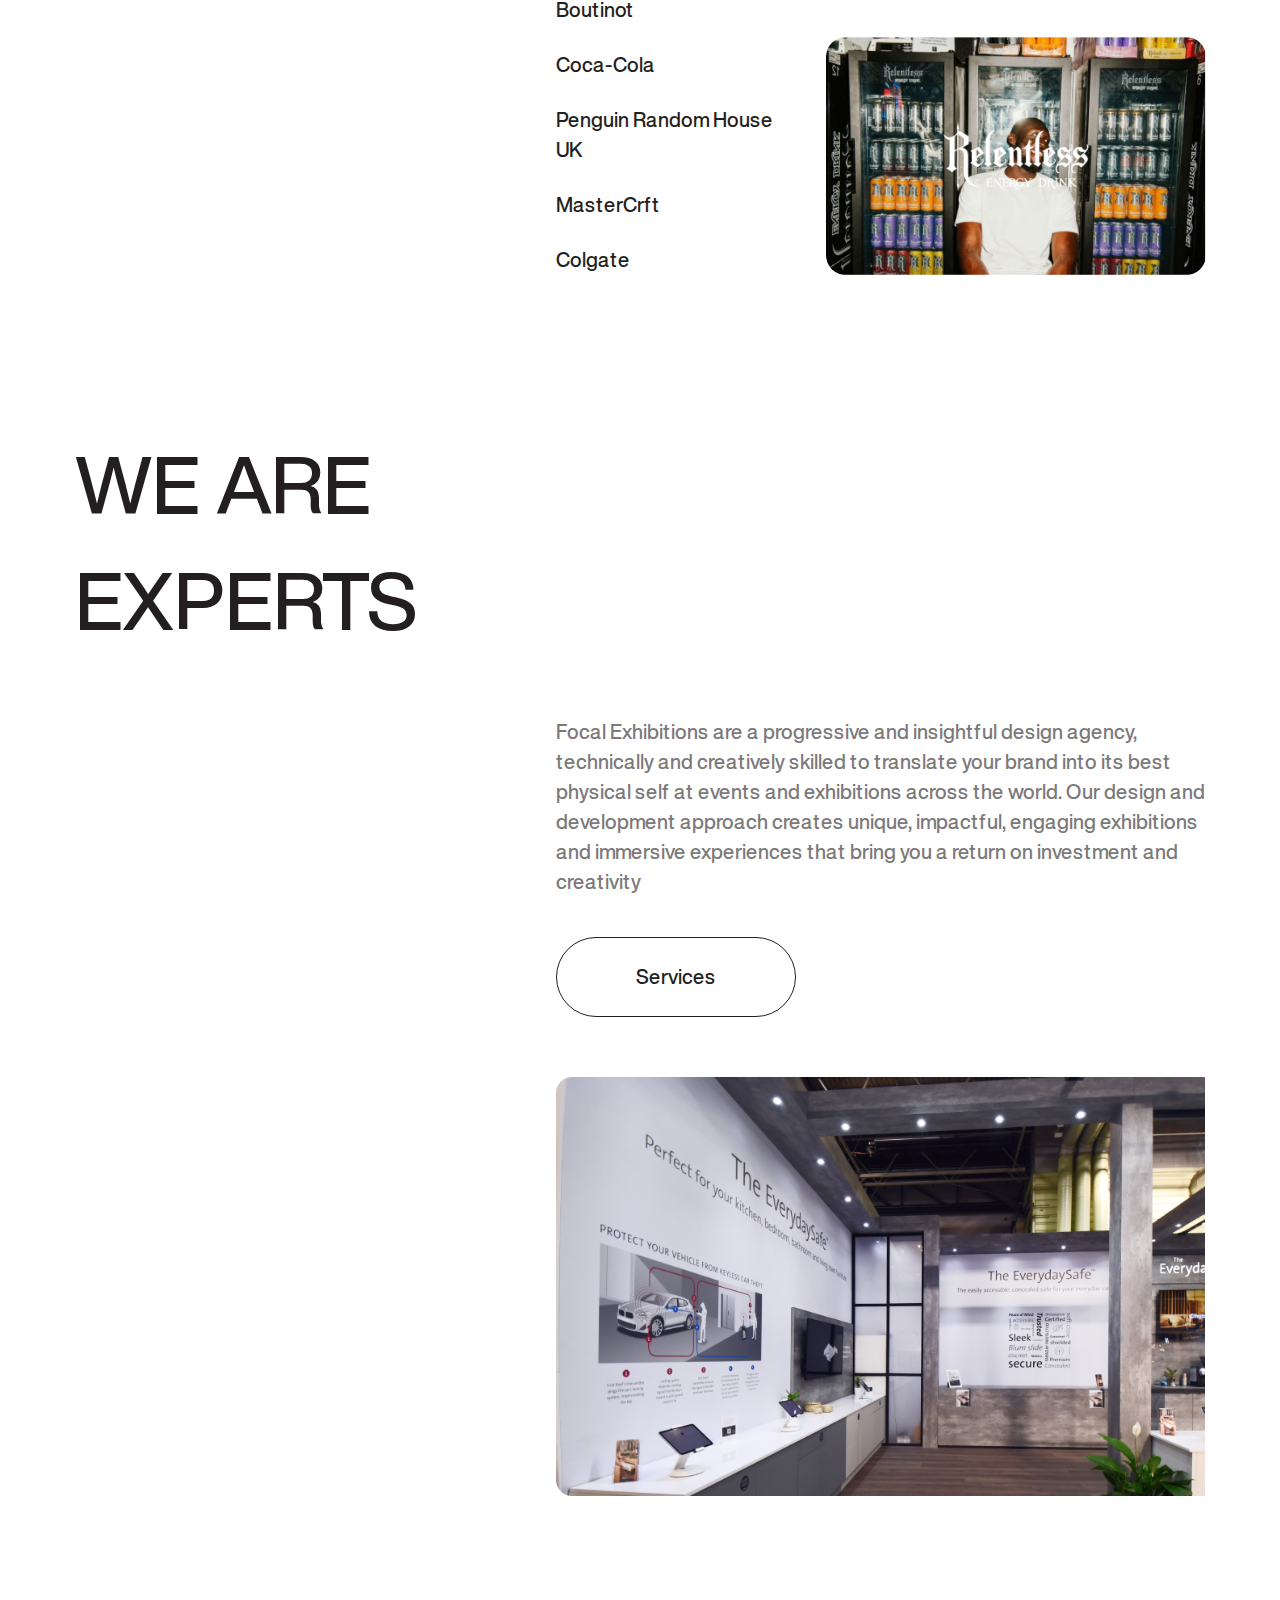
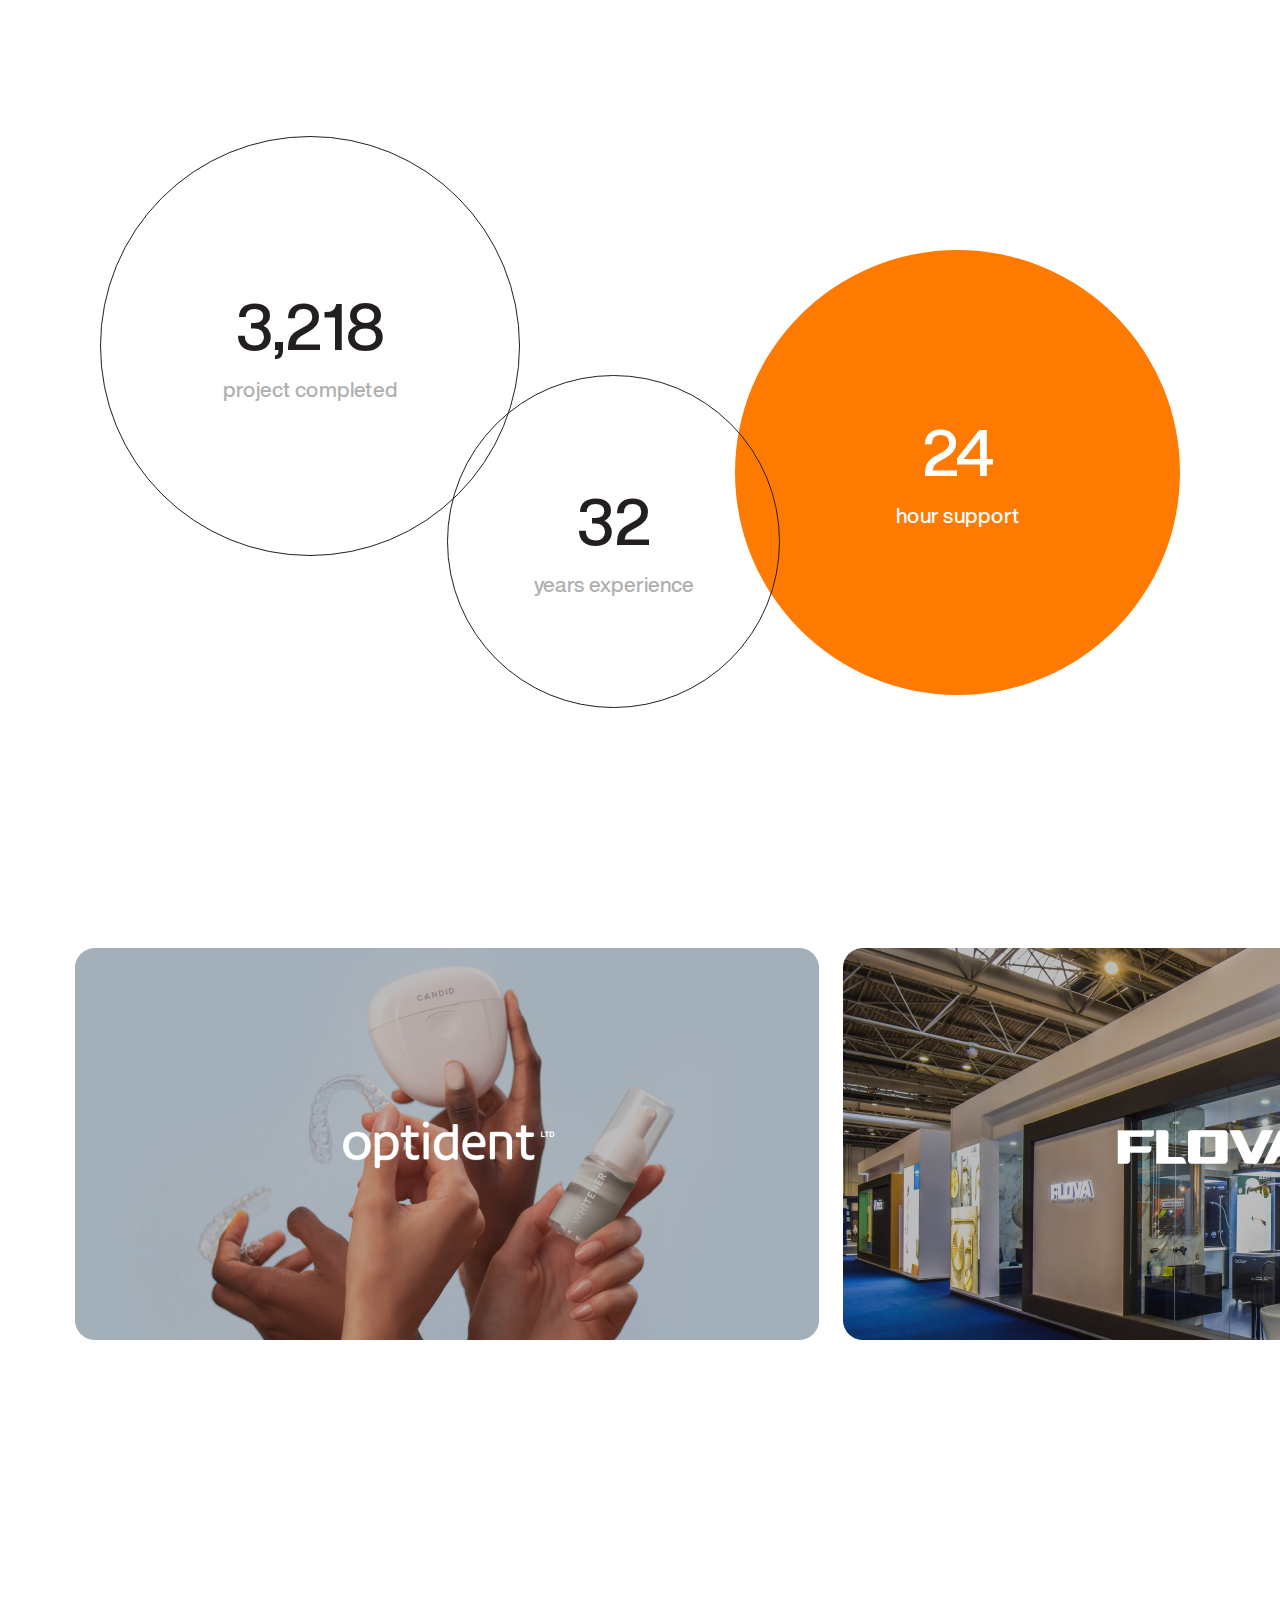
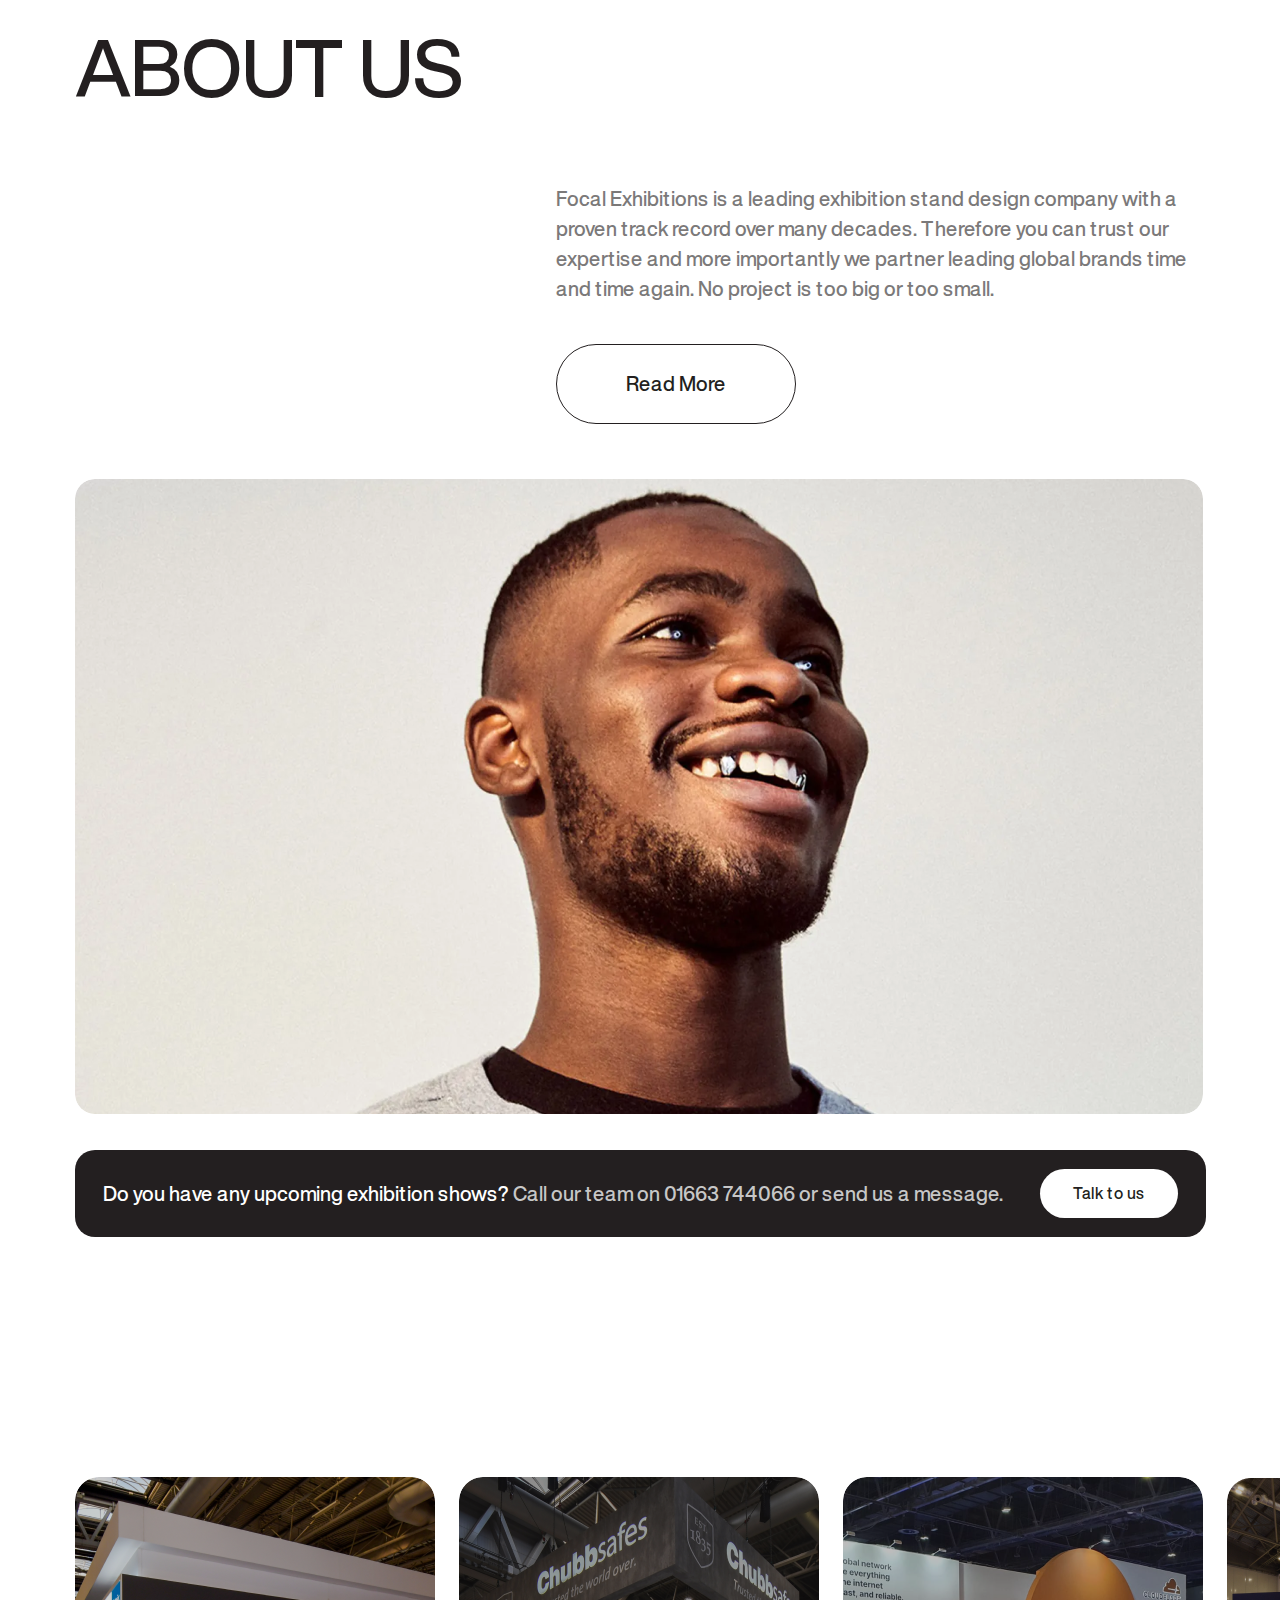
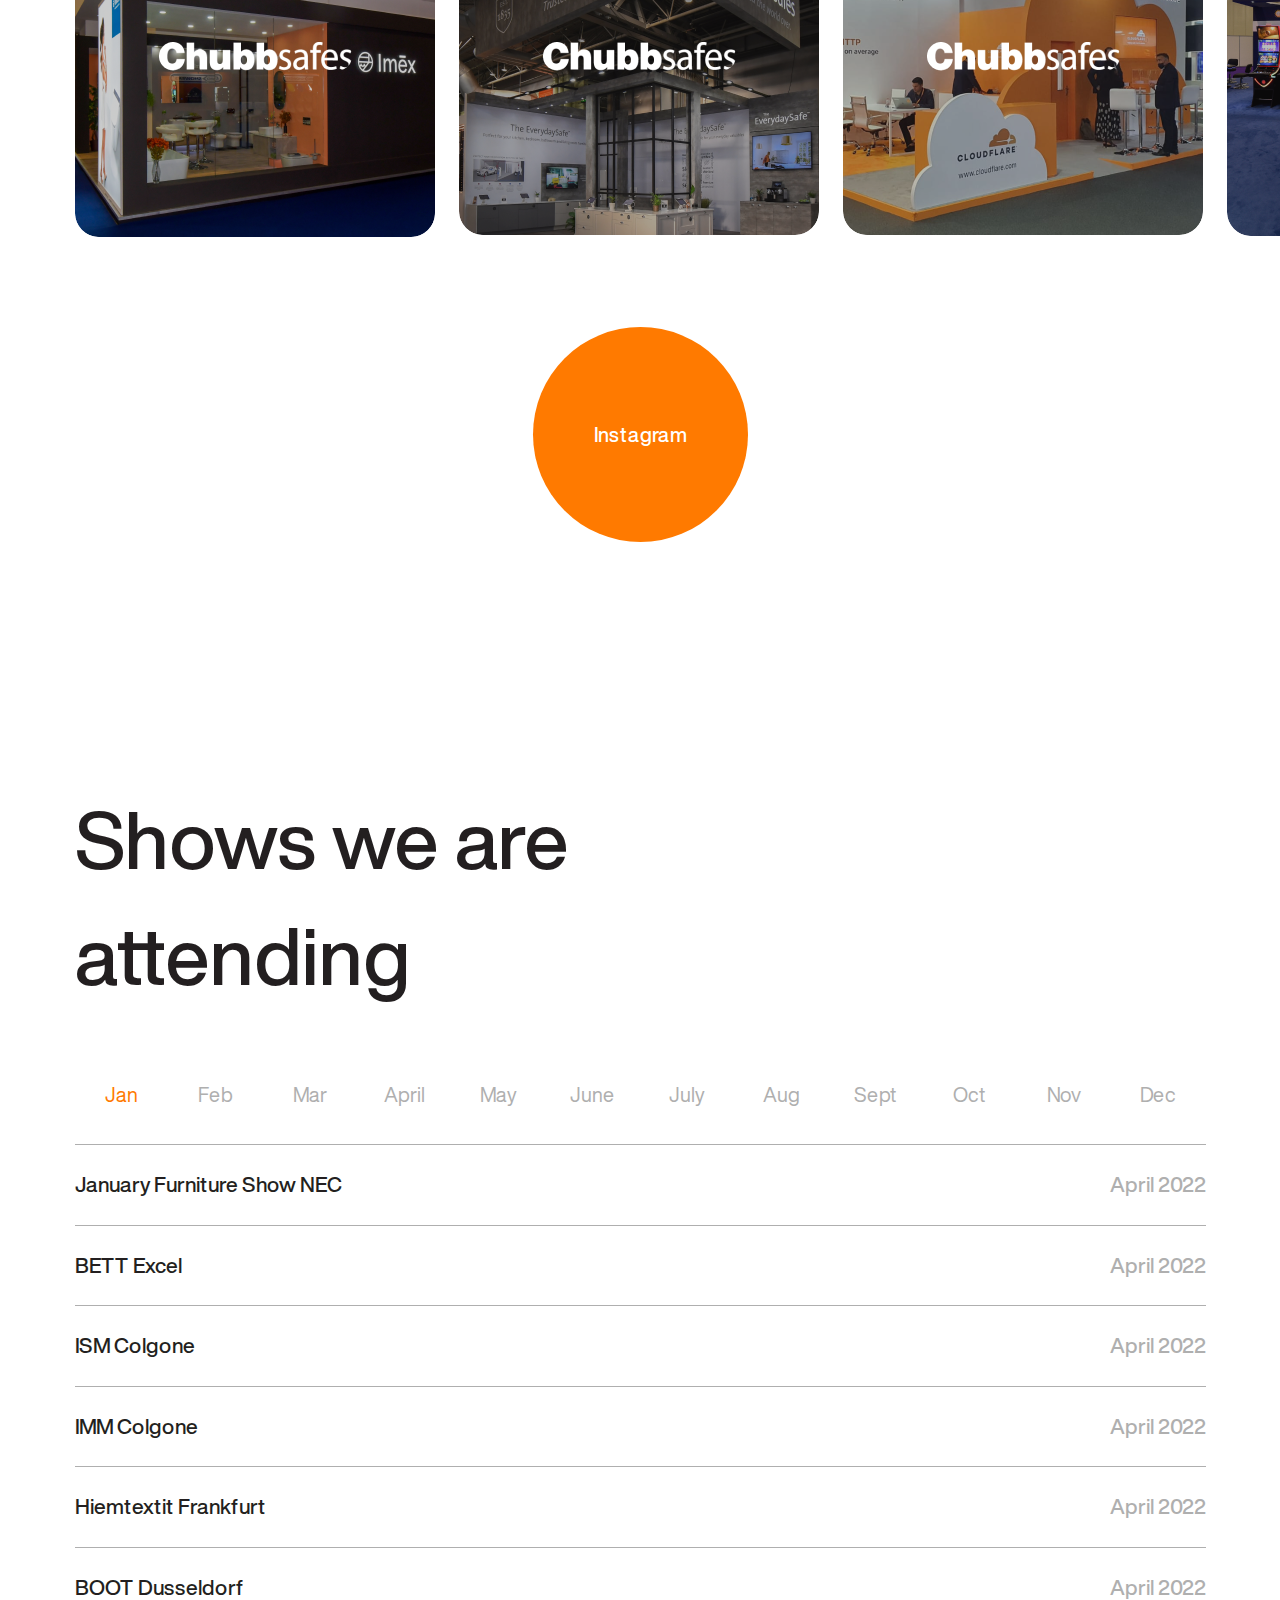
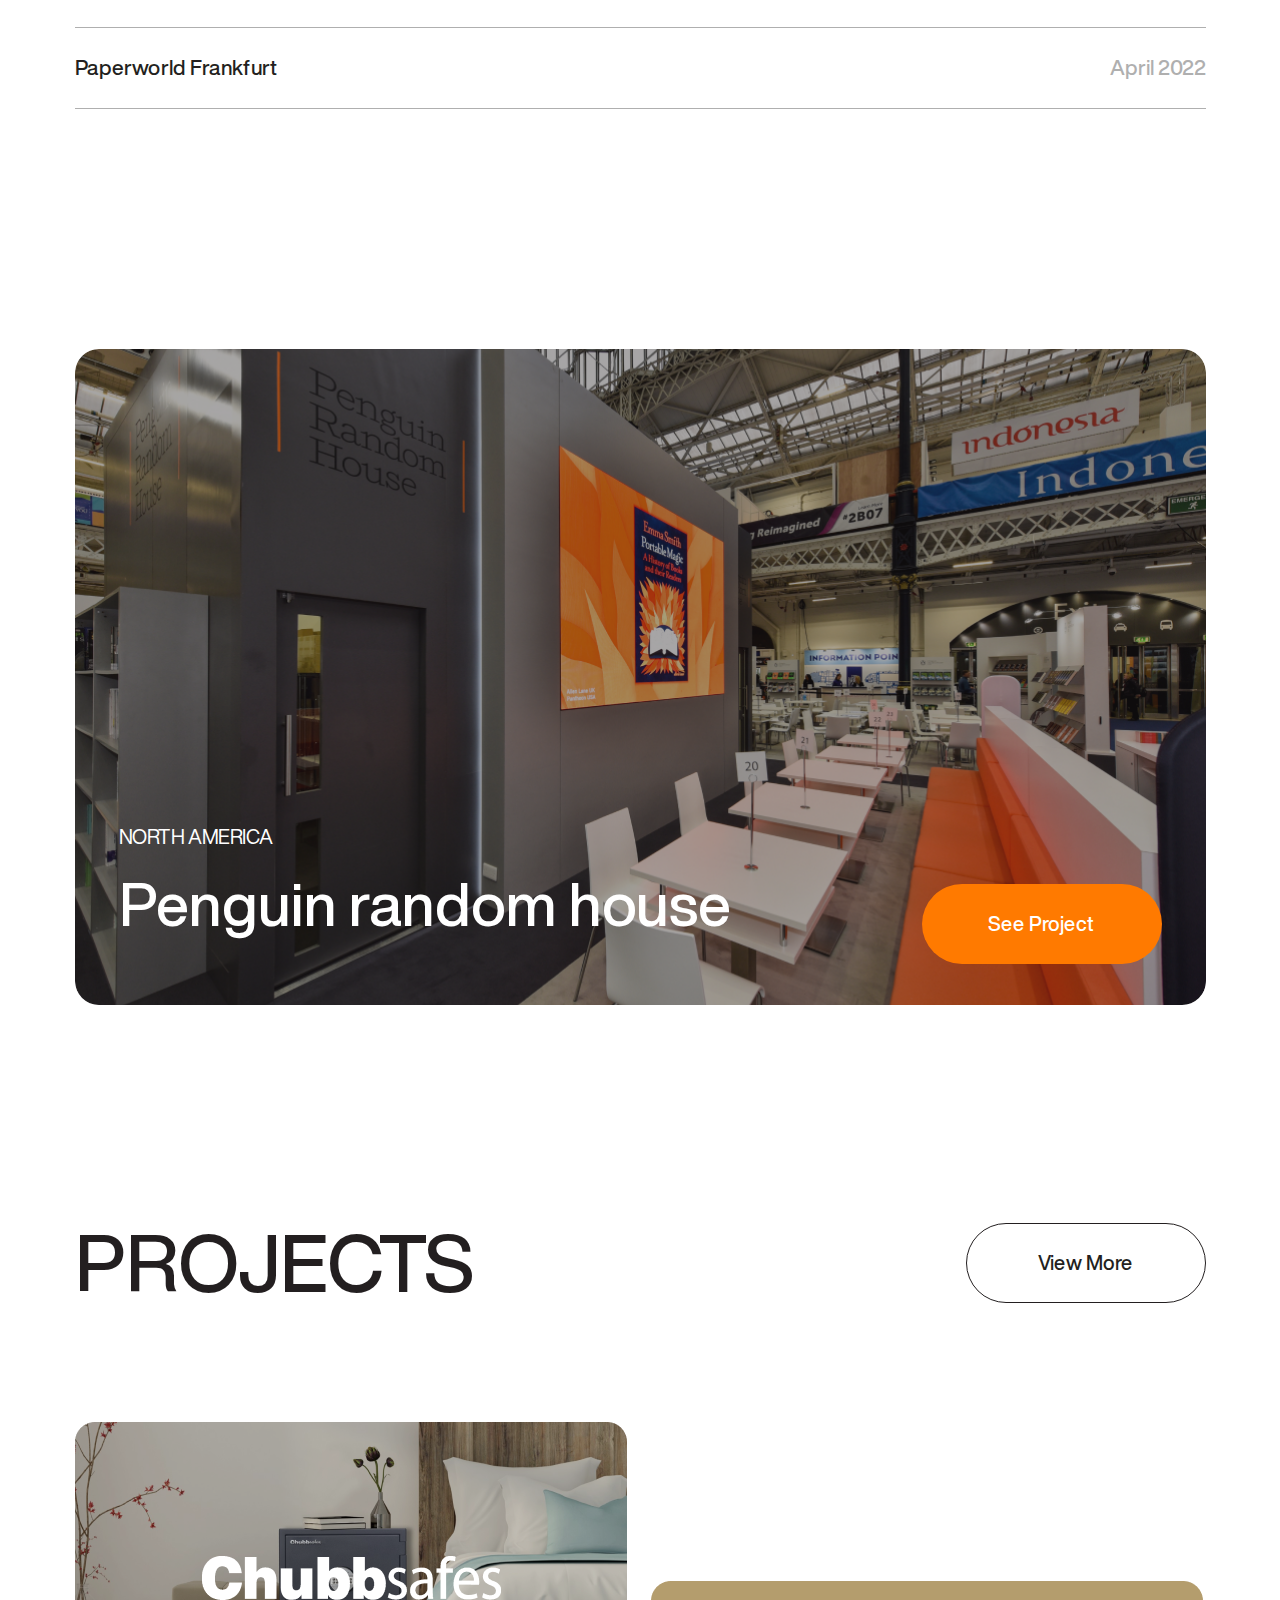
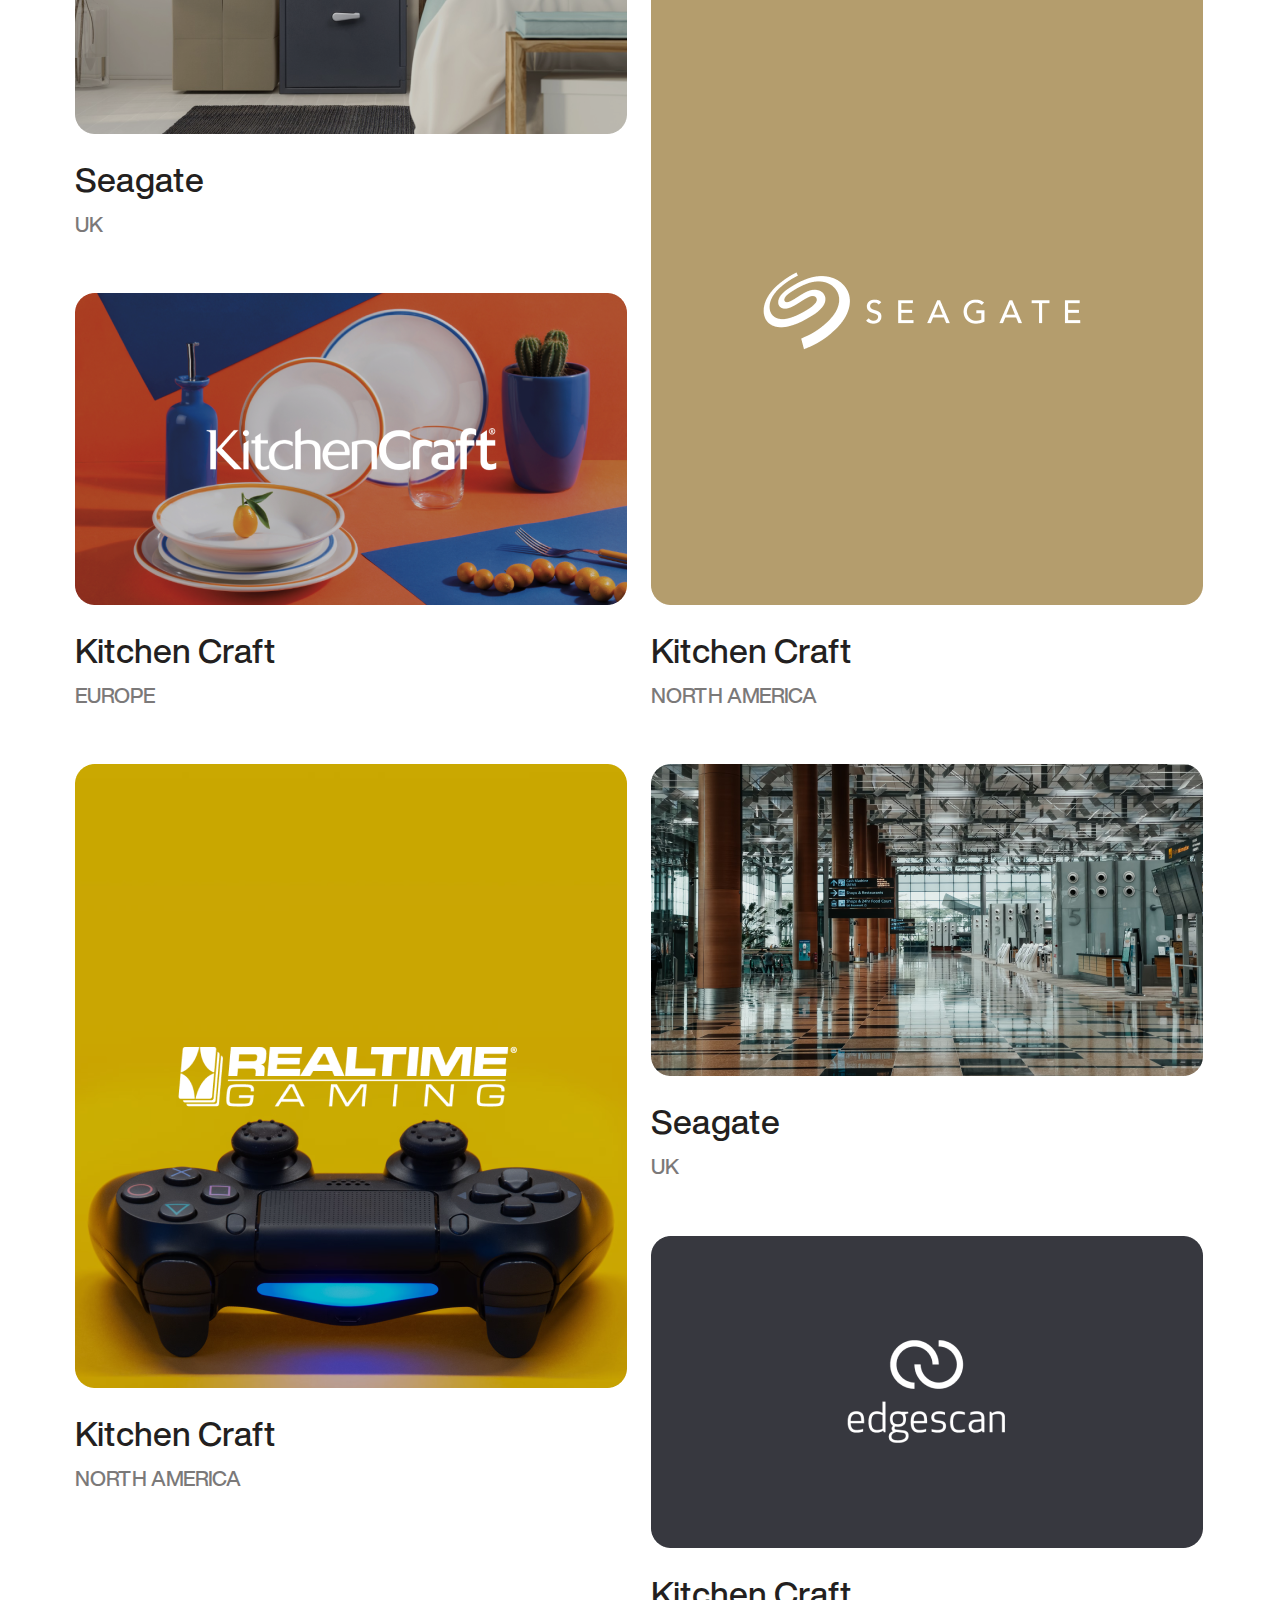
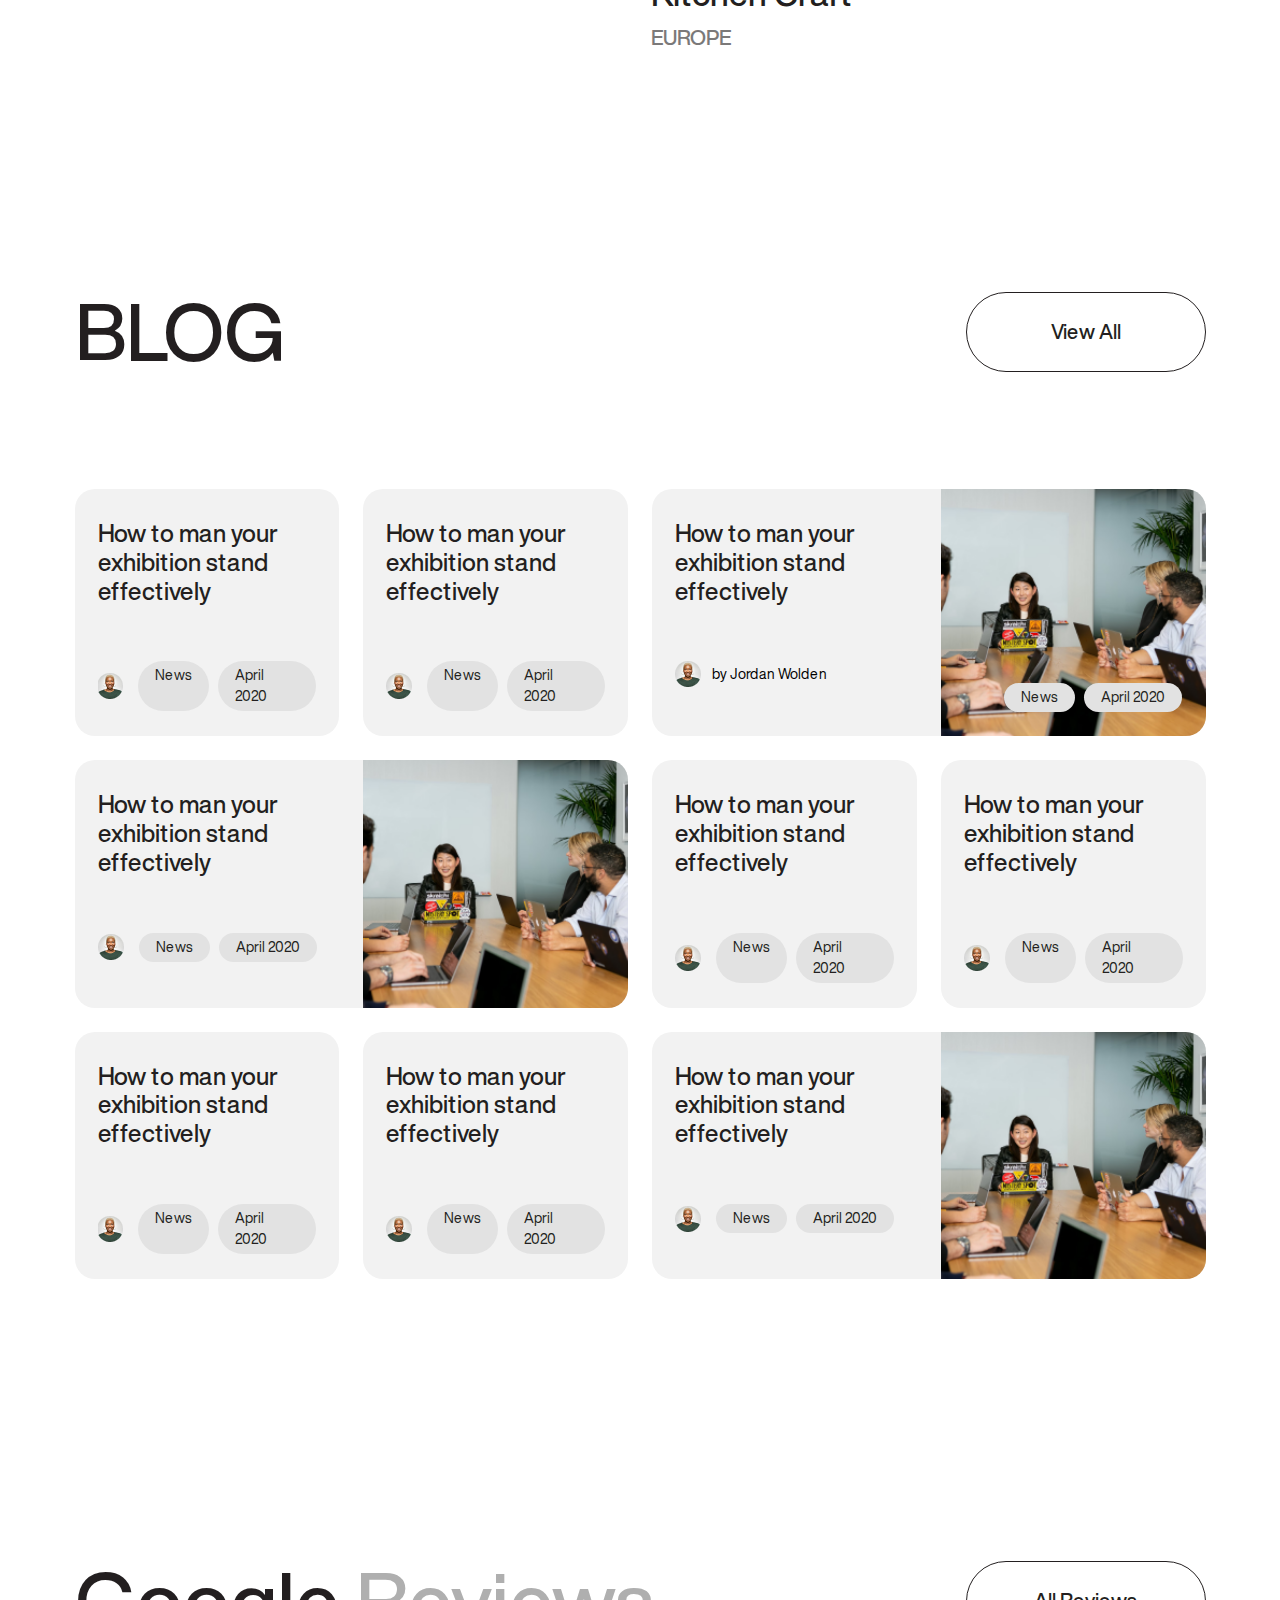
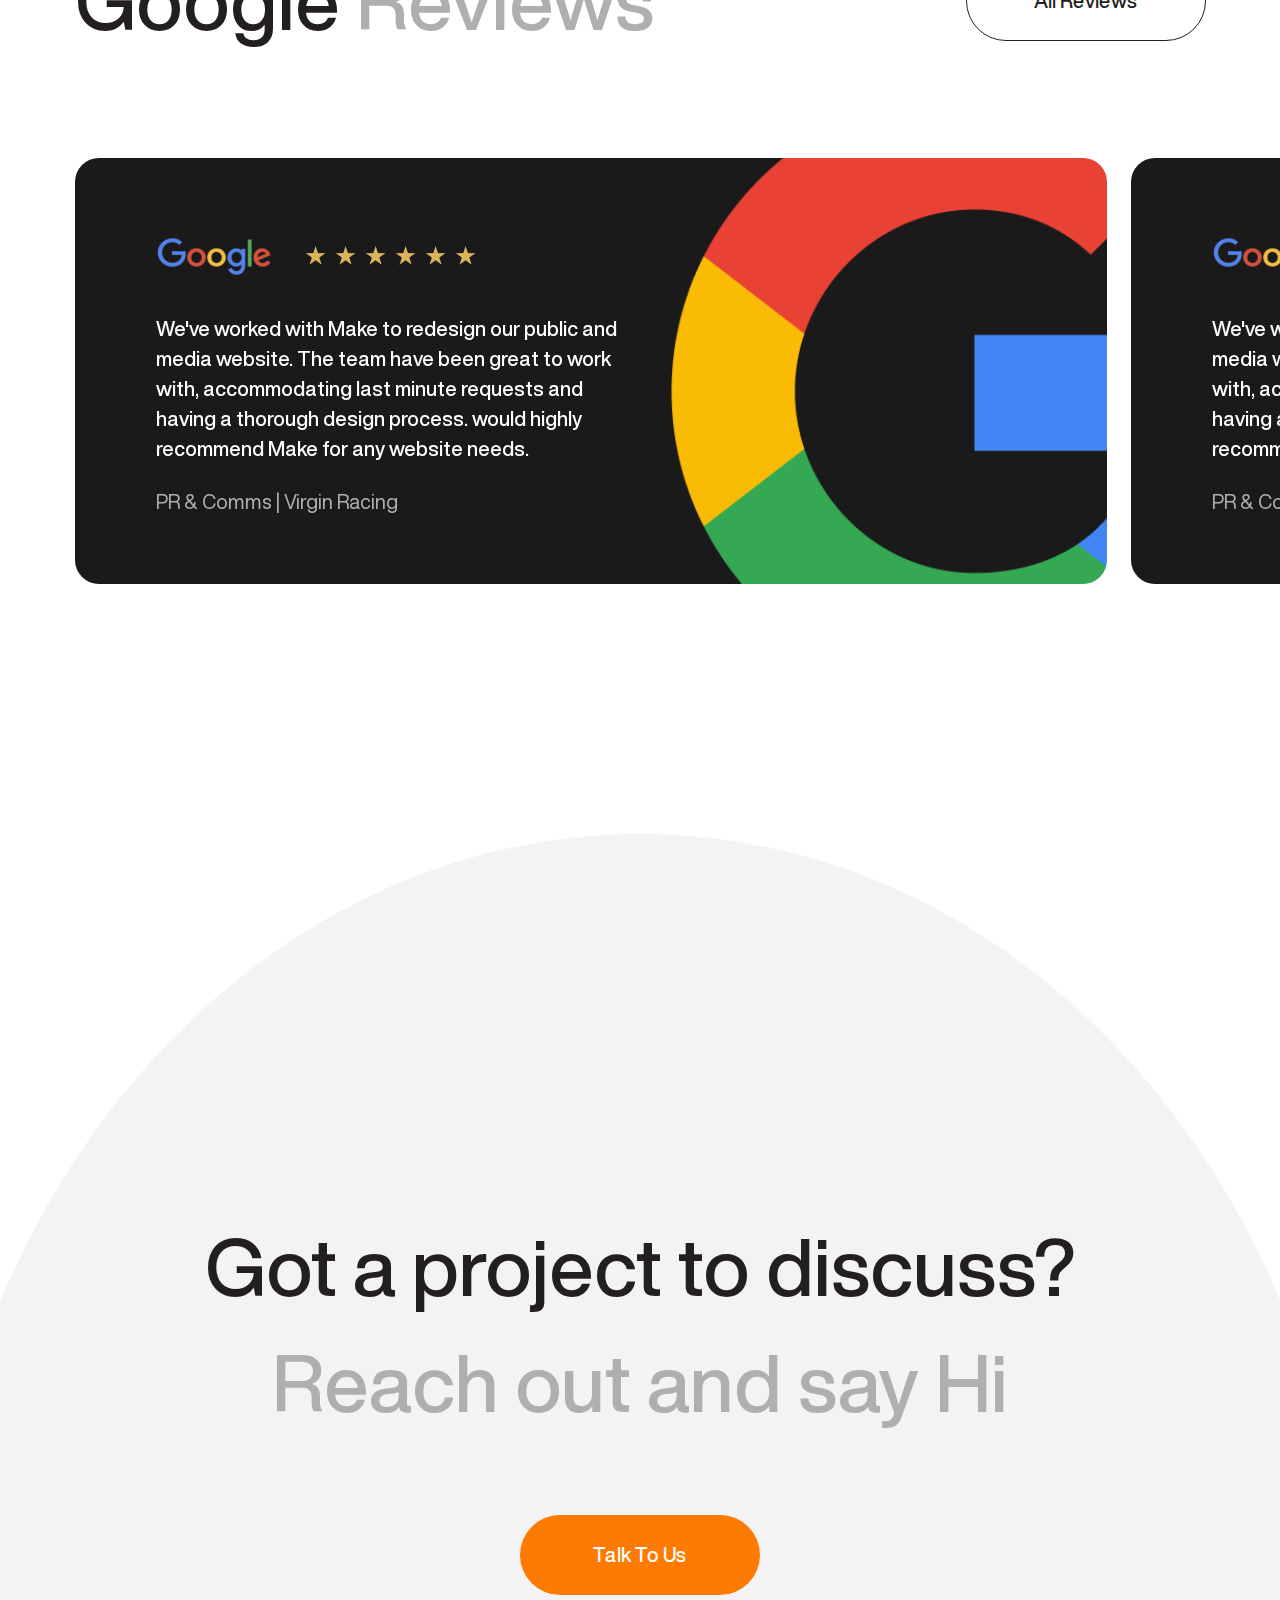
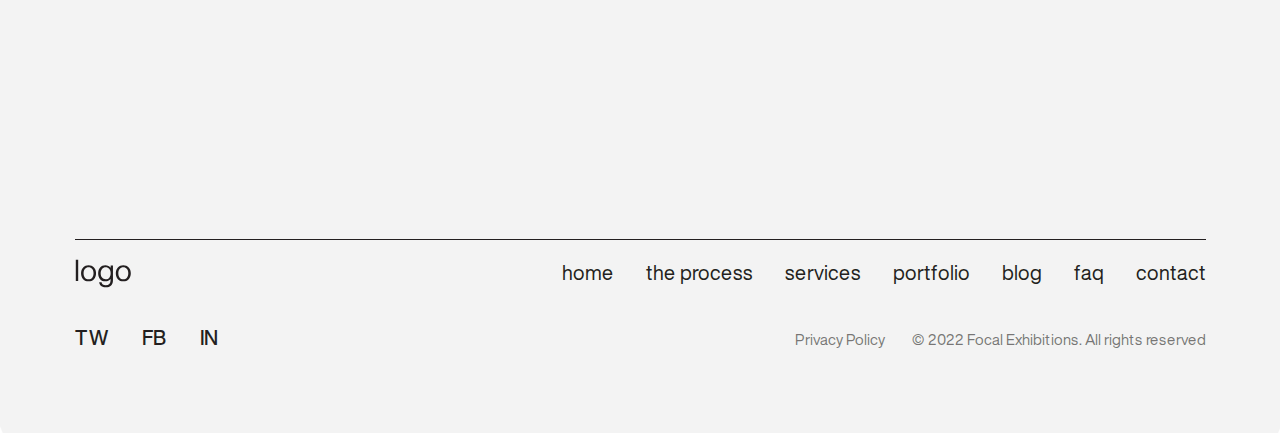
==== commit 973e69d1: "home" ====
--- a/index.html
+++ b/index.html
@@ -44,6 +44,59 @@
 		<div class="offcanvas-overlay"></div>
 		<!-- offcanvas-start-end -->
 
+
+		<!-- drop-menu -->
+		<div class="drop-menu">
+			<div class="container">
+				<div class="drop-menu__inner">
+
+					<div class="drop-menu__title">
+						<a href="index.html" class="drop-menu__logo">
+							<img src="images/drop-menu-logo.svg" alt="">
+						</a>
+						<a href="#" class="drop-menu__closer" id="drop-menu-closer">
+							<i class="fal fa-times"></i>
+						</a>
+					</div>
+
+					<div class="drop-menu__main">
+						<div class="drop-menu__left">
+							<ul class="drop__main-menu">
+								<li><a href="#">HOME</a></li>
+								<li><a href="#">THE PROCESS</a></li>
+								<li><a href="#">SERVICES</a></li>
+								<li><a href="#">PORTFOLIO</a></li>
+								<li><a href="#">BLOG</a></li>
+								<li><a href="#">FAQ</a></li>
+								<li><a href="#">CONTACT US</a></li>
+							</ul>
+						</div>
+						<div class="drop-menu__right">
+							<div class="drop-menu__social">
+								<h4>SOCIAL</h4>
+								<ul>
+									<li><a href="#">TW</a></li>
+									<li><a href="#">FB</a></li>
+									<li><a href="#">IN</a></li>
+								</ul>
+							</div>
+							<div class="drop-menu__r-cont">
+								<h4 class="text-uppercase">United kingdom</h4>
+								<p>3 Watchgate, Newby Road Industrial Estate, Hazel 
+									<br>
+									Grove, SK7 5DB</p>
+							</div>
+							<div class="drop-menu__r-ellipse-start">
+								<p>Start Your Project</p>
+							</div>
+						</div>
+					</div>
+				</div>
+			</div>
+		</div>
+		<!-- drop-menu-end -->
+
+
 		<!-- header-section -->
 		<header class="header-section">
 			<div class="header_in">
@@ -53,7 +106,7 @@
 							<img src="images/logo.svg" alt="logo">
 						</a>
 	
-						<div class="main-menu">
+						<div class="main-menu d-md-block d-none">
 							<ul>
 								<li><a href="#">services</a></li>
 								<li><a href="#">portfolio</a></li>
@@ -77,8 +130,9 @@
 					<div class="hero-section__inner">
 						<div class="hero__content">
 							<h1 class="h1">Bringing brands to life 
+								<br>
 								<span class="op8">at events worldwide</span></h1>
-							<div class="ellipse-start">
+							<div class="hero-ellipse-start">
 								<p>Start Your Project</p>
 							</div>
 						</div>
@@ -88,12 +142,12 @@
 
 
 			<!-- we-section -->
-			<section class="we-section">
+			<section class="we-section pb-0">
 				<div class="container">
 					<div class="we-section__inner">
 
 						<div class="we-section__title sec-title cont-blk">
-							<h2 class="h2">Our <br> clients</h2>
+							<h2 class="h2 mb-0">Our <br> clients</h2>
 						</div>
 
 						<div class="we-section__main row sec-main-row">
@@ -130,12 +184,12 @@
 
 
 			<!-- we-section -->
-			<section class="we-section">
+			<section class="we-section pb-0">
 				<div class="container">
 					<div class="we-section__inner">
 
 						<div class="we-section__title sec-title cont-blk">
-							<h2 class="h2">We are <br> experts</h2>
+							<h2 class="h2 mb-0">We are <br> experts</h2>
 						</div>
 
 						<div class="we-section__main sec-main-row row">
@@ -164,8 +218,8 @@
 					<div class="count-section__inner">
 
 						<div class="count__ellipses-wrap">
-							<h3><span class="count">3,218</span></h3>
 							<div class="count__ellipse count__ellipse--1">
+								<h3><span class="count">3,218</span></h3>
 								<p>project completed</p>
 							</div>
 							<div class="count__ellipse count__ellipse--2">
@@ -189,11 +243,17 @@
 				<div class="container">
 					<div class="a-section__inner">
 
-						<div class="a__cont-wrap">
-							<div class="a__item">
+						<div class="a__slider a__slider-active owl-carousel">
+							<div class="a__slide">
 								<img src="images/a-1.png" alt="">
 							</div>
-							<div class="a__item">
+							<div class="a__slide">
+								<img src="images/a-2.png" alt="">
+							</div>
+							<div class="a__slide">
+								<img src="images/a-1.png" alt="">
+							</div>
+							<div class="a__slide">
 								<img src="images/a-2.png" alt="">
 							</div>
 						</div>
@@ -205,16 +265,16 @@
 
 
 			<!-- about-us -->
-			<section class="about-us">
+			<section class="about-us-section">
 				<div class="container">
 					<div class="about-us__inner">
 
 						<div class="about-us__title sec-title cont-blk">
-							<h2 class="h2">About us</h2>
+							<h2 class="h2 mb-0">About us</h2>
 						</div>
 
 						<div class="about-us__main sec-main-row row">
-							<div class="col-lg-7 sec-main-row__inner ms-auto about-us__inner">
+							<div class="col-lg-7 sec-main-row__inner ms-auto about-us__main__inner">
 								<div class="cont-blk">
 									<p>Focal Exhibitions is a leading exhibition stand design company with a proven track record over many decades. Therefore you can trust our expertise and more importantly we partner leading global brands time and time again. No project is too big or too small.</p>
 									<a href="#" class="bottom-button default-button">Read More</a>
@@ -229,7 +289,7 @@
 
 						<div class="about-us__cta-lin">
 							<p><span class="bold">Do you have any upcoming exhibition shows?</span> Call our team on 01663 744066 or send us a message.</p>
-							<a href="#" class="sm-button">Talk to us</a>
+							<a href="#" class="sm-button button">Talk to us</a>
 						</div>
 						
 					</div>
@@ -244,7 +304,19 @@
 					<div class="b-section__inner">
 
 						<div class="b__slider-outer">
-							<div class="b__slider">
+							<div class="b__slider b__slider-active owl-carousel">
+								<div class="b__slide">
+									<img src="images/b-1.png" alt="">
+								</div>
+								<div class="b__slide">
+									<img src="images/b-2.png" alt="">
+								</div>
+								<div class="b__slide">
+									<img src="images/b-3.png" alt="">
+								</div>
+								<div class="b__slide">
+									<img src="images/b-4.png" alt="">
+								</div>
 								<div class="b__slide">
 									<img src="images/b-1.png" alt="">
 								</div>
@@ -279,13 +351,13 @@
 					<div class="attending-section__inner">
 
 						<div class="attending-section__title sec-title cont-blk">
-							<h2 class="h2">Shows we are <br> attending</h2>
+							<h2 class="h2 text-normal">Shows we are <br> attending</h2>
 						</div>
 
 						<div class="attending__bx">
 							<div class="attending__bx__title">
 								<ul class="nav attending__bx__title__nav">
-									<li><a href="#">Jan</a></li>
+									<li><a class="active" href="#">Jan</a></li>
 									<li><a href="#">Feb</a></li>
 									<li><a href="#">Mar</a></li>
 									<li><a href="#">April</a></li>
@@ -411,7 +483,7 @@
 									<h3>Penguin random house</h3>
 								</div>
 								<div class="c-box__cont__right">
-									<a href="#" class="default-button default-button--theme1">See Project</a>
+									<a href="#" class="button default-button default-button--theme1">See Project</a>
 								</div>
 							</div>
 						</div>
@@ -424,10 +496,10 @@
 			<!-- project-section -->
 			<section class="project-section">
 				<div class="container">
-					<div class="project-section__title">
+					<div class="project-section__inner">
 						
 						<div class="project-section__title">
-							<h2 class="h2">PROJECTS</h2>
+							<h2 class="h2 mb-0">PROJECTS</h2>
 							<a href="#" class="default-button button">View More</a>
 						</div>
 
@@ -444,7 +516,7 @@
 							</div>
 							<!-- project__grid__item-end -->
 							<!-- project__grid__item -->
-							<div class="project__grid__item project__grid__item--2 project__grid__item--r2">
+							<div class="project__grid__item project__grid__item--2 project__grid__item--r2 justify-content-end">
 								<div class="project__grid__item__image">
 									<img src="images/project-2.png" alt="">
 								</div>
@@ -468,7 +540,7 @@
 						</div>
 
 
-						<div class="project__grid project__grid--2">
+						<div class="project__grid project__grid--2 mb-0">
 							<!-- project__grid__item -->
 							<div class="project__grid__item project__grid__item--1 project__grid__item--r2">
 								<div class="project__grid__item__image">
@@ -524,18 +596,174 @@
 							<div class="col-lg-3 col-md-6">
 								<div class="blog-g">
 									<div class="blog__cont">
-										<div class="blog_cont_tp">
-											<h3>How to man your exhibition stand effectively </h3>
+										<div class="blog__cont_tp">
+											<h3><a href="#">How to man your exhibition stand effectively </a></h3>
 										</div>
 										<div class="blog__cont__meta">
 											<a href="#" class="blog__auth_imt">
 												<img src="images/blog-person.png" alt="">
 											</a>
 											<div class="blog__tag-wrap">
-												<div class="blog__tag">News</div>
-												<div class="blog__tag">April 2020</div>
+												<a href="#" class="blog__tag">News</a>
+												<a href="#" class="blog__tag">April 2020</a>
 											</div>
 										</div>
+									</div>
+								</div>
+							</div>
+							<div class="col-lg-3 col-md-6">
+								<div class="blog-g">
+									<div class="blog__cont">
+										<div class="blog__cont_tp">
+											<h3><a href="#">How to man your exhibition stand effectively </a></h3>
+										</div>
+										<div class="blog__cont__meta">
+											<a href="#" class="blog__auth_imt">
+												<img src="images/blog-person.png" alt="">
+											</a>
+											<div class="blog__tag-wrap">
+												<a href="#" class="blog__tag">News</a>
+												<a href="#" class="blog__tag">April 2020</a>
+											</div>
+										</div>
+									</div>
+								</div>
+							</div>
+							<div class="col-lg-6">
+								<div class="blog-g">
+									<div class="blog__cont">
+										<div class="blog__cont_tp">
+											<h3><a href="#">How to man your exhibition stand effectively </a></h3>
+										</div>
+										<div class="blog__cont__meta">
+											<a href="#" class="blog__auth_imt">
+												<img src="images/blog-person.png" alt="">
+											</a>
+											<p class="blog__auth__name">by Jordan Wolden</p>
+										</div>
+									</div>
+									<div class="blog__img">
+										<img src="images/s-blog-1.png" alt="">
+										<div class="blog__tag-wrap blog__tag-wrap--float">
+											<a href="#" class="blog__tag">News</a>
+											<a href="#" class="blog__tag">April 2020</a>
+										</div>
+									</div>
+								</div>
+							</div>
+
+							<div class="col-lg-6">
+								<div class="blog-g">
+									<div class="blog__cont">
+										<div class="blog__cont_tp">
+											<h3><a href="#">How to man your exhibition stand effectively </a></h3>
+										</div>
+										<div class="blog__cont__meta">
+											<a href="#" class="blog__auth_imt">
+												<img src="images/blog-person.png" alt="">
+											</a>
+											<div class="blog__tag-wrap">
+												<a href="#" class="blog__tag">News</a>
+												<a href="#" class="blog__tag">April 2020</a>
+											</div>
+										</div>
+									</div>
+									<div class="blog__img">
+										<img src="images/s-blog-1.png" alt="">
+									</div>
+								</div>
+							</div>
+							<div class="col-lg-3 col-md-6">
+								<div class="blog-g">
+									<div class="blog__cont">
+										<div class="blog__cont_tp">
+											<h3><a href="#">How to man your exhibition stand effectively </a></h3>
+										</div>
+										<div class="blog__cont__meta">
+											<a href="#" class="blog__auth_imt">
+												<img src="images/blog-person.png" alt="">
+											</a>
+											<div class="blog__tag-wrap">
+												<a href="#" class="blog__tag">News</a>
+												<a href="#" class="blog__tag">April 2020</a>
+											</div>
+										</div>
+									</div>
+								</div>
+							</div>
+							<div class="col-lg-3 col-md-6">
+								<div class="blog-g">
+									<div class="blog__cont">
+										<div class="blog__cont_tp">
+											<h3><a href="#">How to man your exhibition stand effectively </a></h3>
+										</div>
+										<div class="blog__cont__meta">
+											<a href="#" class="blog__auth_imt">
+												<img src="images/blog-person.png" alt="">
+											</a>
+											<div class="blog__tag-wrap">
+												<a href="#" class="blog__tag">News</a>
+												<a href="#" class="blog__tag">April 2020</a>
+											</div>
+										</div>
+									</div>
+								</div>
+							</div>
+
+							<div class="col-lg-3 col-md-6">
+								<div class="blog-g">
+									<div class="blog__cont">
+										<div class="blog__cont_tp">
+											<h3><a href="#">How to man your exhibition stand effectively </a></h3>
+										</div>
+										<div class="blog__cont__meta">
+											<a href="#" class="blog__auth_imt">
+												<img src="images/blog-person.png" alt="">
+											</a>
+											<div class="blog__tag-wrap">
+												<a href="#" class="blog__tag">News</a>
+												<a href="#" class="blog__tag">April 2020</a>
+											</div>
+										</div>
+									</div>
+								</div>
+							</div>
+							<div class="col-lg-3 col-md-6">
+								<div class="blog-g">
+									<div class="blog__cont">
+										<div class="blog__cont_tp">
+											<h3><a href="#">How to man your exhibition stand effectively </a></h3>
+										</div>
+										<div class="blog__cont__meta">
+											<a href="#" class="blog__auth_imt">
+												<img src="images/blog-person.png" alt="">
+											</a>
+											<div class="blog__tag-wrap">
+												<a href="#" class="blog__tag">News</a>
+												<a href="#" class="blog__tag">April 2020</a>
+											</div>
+										</div>
+									</div>
+								</div>
+							</div>
+							<div class="col-lg-6">
+								<div class="blog-g">
+									<div class="blog__cont">
+										<div class="blog__cont_tp">
+											<h3><a href="#">How to man your exhibition stand effectively </a></h3>
+										</div>
+										<div class="blog__cont__meta">
+											<a href="#" class="blog__auth_imt">
+												<img src="images/blog-person.png" alt="">
+											</a>
+											<div class="blog__tag-wrap">
+												<a href="#" class="blog__tag">News</a>
+												<a href="#" class="blog__tag">April 2020</a>
+											</div>
+										</div>
+									</div>
+									<div class="blog__img">
+										<img src="images/s-blog-1.png" alt="">
 									</div>
 								</div>
 							</div>
@@ -547,11 +775,139 @@
 			<!-- blog-g-section-end -->
 
 
+			<!-- g-review-section -->
+			<section class="g-review-section">
+				<div class="container">
+					<div class="g-review-section__inner">
+
+						<div class="g-review-section__title">
+							<h2 class="h2 text-normal">Google <span class="txt-dm">Reviews</span></h2>
+							<a href="#" class="default-button button">All Reviews</a>
+						</div>
+
+						<div class="g-review-slider_outer">
+							<div class="g-review-slider g-review-slider-active owl-carousel">
+								<div class="g-review-slide">
+									<div class="g-review-slide__cont">
+										<div class="g-l-rat">
+											<img src="images/google.png" alt="">
+											<ul>
+												<li><img src="images/star.png" alt=""></li>
+												<li><img src="images/star.png" alt=""></li>
+												<li><img src="images/star.png" alt=""></li>
+												<li><img src="images/star.png" alt=""></li>
+												<li><img src="images/star.png" alt=""></li>
+												<li><img src="images/star.png" alt=""></li>
+											</ul>
+										</div>
+										<h4>We've worked with Make to redesign our public and media website. The team have been great to work with, accommodating last minute requests and having a thorough design process. would highly recommend Make for any website needs.</h4>
+										<h5>PR & Comms | Virgin Racing</h5>
+									</div>
+								</div>
+								<div class="g-review-slide">
+									<div class="g-review-slide__cont">
+										<div class="g-l-rat">
+											<img src="images/google.png" alt="">
+											<ul>
+												<li><img src="images/star.png" alt=""></li>
+												<li><img src="images/star.png" alt=""></li>
+												<li><img src="images/star.png" alt=""></li>
+												<li><img src="images/star.png" alt=""></li>
+												<li><img src="images/star.png" alt=""></li>
+												<li><img src="images/star.png" alt=""></li>
+											</ul>
+										</div>
+										<h4>We've worked with Make to redesign our public and media website. The team have been great to work with, accommodating last minute requests and having a thorough design process. would highly recommend Make for any website needs.</h4>
+										<h5>PR & Comms | Virgin Racing</h5>
+									</div>
+								</div>
+								<div class="g-review-slide">
+									<div class="g-review-slide__cont">
+										<div class="g-l-rat">
+											<img src="images/google.png" alt="">
+											<ul>
+												<li><img src="images/star.png" alt=""></li>
+												<li><img src="images/star.png" alt=""></li>
+												<li><img src="images/star.png" alt=""></li>
+												<li><img src="images/star.png" alt=""></li>
+												<li><img src="images/star.png" alt=""></li>
+												<li><img src="images/star.png" alt=""></li>
+											</ul>
+										</div>
+										<h4>We've worked with Make to redesign our public and media website. The team have been great to work with, accommodating last minute requests and having a thorough design process. would highly recommend Make for any website needs.</h4>
+										<h5>PR & Comms | Virgin Racing</h5>
+									</div>
+								</div>
+								<div class="g-review-slide">
+									<div class="g-review-slide__cont">
+										<div class="g-l-rat">
+											<img src="images/google.png" alt="">
+											<ul>
+												<li><img src="images/star.png" alt=""></li>
+												<li><img src="images/star.png" alt=""></li>
+												<li><img src="images/star.png" alt=""></li>
+												<li><img src="images/star.png" alt=""></li>
+												<li><img src="images/star.png" alt=""></li>
+												<li><img src="images/star.png" alt=""></li>
+											</ul>
+										</div>
+										<h4>We've worked with Make to redesign our public and media website. The team have been great to work with, accommodating last minute requests and having a thorough design process. would highly recommend Make for any website needs.</h4>
+										<h5>PR & Comms | Virgin Racing</h5>
+									</div>
+								</div>
+							</div>
+						</div>
+
+					</div>
+				</div>
+			</section>
+			<!-- g-review-section-end -->
+
+
 		</main><!-- main end -->
 
 		<!-- footer-section -->
 		<footer class="footer-section">
-			
+			<div class="container">
+				<div class="footer-section__inner">
+					<div class="footer__top-cta cont-blk cont-blk--center">
+						<h2 class="h2 text-normal">
+							Got a project to discuss? 
+							<br>
+							<span class="txt-dm">Reach out and say Hi</span>
+						</h2>
+						<a href="#" class="bottom-button default-button default-button--theme1">Talk To Us</a>
+					</div>
+
+					<div class="footer__main">
+						<div class="footer__main__tp">
+							<a href="index.html" class="footer-logo">
+								<img src="images/footer-logo.svg" alt="">
+							</a>
+							<ul class="f-menu">
+								<li><a href="#">home</a></li>
+								<li><a href="#">the process</a></li>
+								<li><a href="#">services</a></li>
+								<li><a href="#">portfolio</a></li>
+								<li><a href="#">blog</a></li>
+								<li><a href="#">faq</a></li>
+								<li><a href="#">contact</a></li>
+							</ul>
+						</div>
+						<div class="footer__main__bt">
+							<ul class="fs-menu">
+								<li><a href="#">TW</a></li>
+								<li><a href="#">FB</a></li>
+								<li><a href="#">IN</a></li>
+							</ul>
+							<ul class="fl-menu">
+								<li><a href="#">Privacy Policy</a></li>
+								<li><a href="#">&copy; 2022 Focal Exhibitions. All rights reserved</a></li>
+							</ul>
+						</div>
+					</div>
+				</div>
+			</div>
 		</footer><!--End footer-section -->
 	</div><!-- main-wrap -->
 	
--- a/css/default-edit.css
+++ b/css/default-edit.css
@@ -1,4 +1,65 @@
+/* buttons */
+.default-button {
+    font-size: 20px;
+    min-height: 80px;
+    min-width: 240px;
+    padding: 20px 40px;
+    border-radius: 80px;
+    line-height: 1.3;
+    font-weight: 500;
+    display: inline-flex;
+    align-items: center;
+    justify-content: center;
+    text-align: center;
+    border: 1px solid #231F20;
+    color: #231F20;
+    transition: 0.3s;
+}
+.default-button:hover {
+    border-color: var(--theme__color1);
+    color: var(--theme__color1);
+}
+
+.default-button--theme1 {
+    background: var(--theme__color1);
+    color: #fff;
+    border-color: transparent;
+}
+.default-button--theme1:hover {
+    color: #fff;
+    background: #ff5100;
+    border-color: transparent;
+}
+
+
+.sm-button {
+    font-size: 16px;
+    padding: 14px 33px;
+    border-radius: 80px;
+    line-height: 1.3;
+    font-weight: 500;
+    display: inline-flex;
+    align-items: center;
+    justify-content: center;
+    text-align: center;
+    background: #fff;
+    color: #231F20;
+    transition: 0.3s;
+}
+.sm-button:hover {
+    color: #fff;
+    background: var(--theme__color1);
+}
+/* buttons-end */
+
+
 /* small-tools */
+.text-uppercase {
+    text-transform: uppercase;
+}
+.text-normal {
+    text-transform: none !important;
+}
 .underline {
     text-decoration: underline !important;
 }
@@ -205,6 +266,48 @@
 
 
 
+/* --preloader-- */
+#preloader {
+    position: fixed;
+    top: 0;
+    left: 0;
+    right: 0;
+    bottom: 0;
+    z-index: 9999;
+    overflow: hidden;
+    background: #fff;
+  }
+  #preloader:before {
+    content: "";
+    position: fixed;
+    top: calc(50% - 30px);
+    left: calc(50% - 30px);
+    border: 6px solid var(--theme__color1);
+    border-top-color: #e2eefd;
+    border-radius: 50%;
+    width: 60px;
+    height: 60px;
+    -webkit-animation: animate-preloader 1s linear infinite;
+    animation: animate-preloader 1s linear infinite;
+  }
+  @-webkit-keyframes animate-preloader {
+    0% {
+        transform: rotate(0deg);
+    }
+    100% {
+        transform: rotate(360deg);
+    }
+  }
+  @keyframes animate-preloader {
+    0% {
+        transform: rotate(0deg);
+    }
+    100% {
+        transform: rotate(360deg);
+    }
+  }
+  /* --preloader-end-- */
+
 
 
 /* important */
--- a/style.css
+++ b/style.css
@@ -1,36 +1,225 @@
 /*-----------------------------------=========Main-Style-Sheet=========----------------------------------------*/
 
 
-@import url('https://fonts.googleapis.com/css2?family=Josefin+Sans:wght@300;400;600;700&family=Sue+Ellen+Francisco&display=swap');
+@font-face {
+  font-family: 'HelveticaNowDisplay';
+  src: url('webfonts/HelveticaNowDisplay-Thin.woff2') format('woff2'),
+      url('webfonts/HelveticaNowDisplay-Thin.woff') format('woff'),
+      url('webfonts/HelveticaNowDisplay-Thin.ttf') format('truetype');
+  font-weight: 100;
+  font-style: normal;
+  font-display: swap;
+}
+
+@font-face {
+  font-family: 'HelveticaNowDisplay';
+  src: url('webfonts/HelveticaNowDisplay-Black.woff2') format('woff2'),
+      url('webfonts/HelveticaNowDisplay-Black.woff') format('woff'),
+      url('webfonts/HelveticaNowDisplay-Black.ttf') format('truetype');
+  font-weight: 900;
+  font-style: normal;
+  font-display: swap;
+}
+
+@font-face {
+  font-family: 'HelveticaNowDisplay';
+  src: url('webfonts/HelveticaNowDisplay-ThinIta.woff2') format('woff2'),
+      url('webfonts/HelveticaNowDisplay-ThinIta.woff') format('woff'),
+      url('webfonts/HelveticaNowDisplay-ThinIta.ttf') format('truetype');
+  font-weight: 100;
+  font-style: italic;
+  font-display: swap;
+}
+
+@font-face {
+  font-family: 'HelveticaNowDisplay';
+  src: url('webfonts/HelveticaNowDisplay-BlackIta.woff2') format('woff2'),
+      url('webfonts/HelveticaNowDisplay-BlackIta.woff') format('woff'),
+      url('webfonts/HelveticaNowDisplay-BlackIta.ttf') format('truetype');
+  font-weight: 900;
+  font-style: italic;
+  font-display: swap;
+}
+
+@font-face {
+  font-family: 'HelveticaNowDisplay';
+  src: url('webfonts/HelveticaNowDisplay-Bold.woff2') format('woff2'),
+      url('webfonts/HelveticaNowDisplay-Bold.woff') format('woff'),
+      url('webfonts/HelveticaNowDisplay-Bold.ttf') format('truetype');
+  font-weight: bold;
+  font-style: normal;
+  font-display: swap;
+}
+
+@font-face {
+  font-family: 'HelveticaNowDisplay';
+  src: url('webfonts/HelveticaNowDisplay-BoldIta.woff2') format('woff2'),
+      url('webfonts/HelveticaNowDisplay-BoldIta.woff') format('woff'),
+      url('webfonts/HelveticaNowDisplay-BoldIta.ttf') format('truetype');
+  font-weight: bold;
+  font-style: italic;
+  font-display: swap;
+}
+
+@font-face {
+  font-family: 'HelveticaNowDisplay ExtraBlack';
+  src: url('webfonts/HelveticaNowDisplay-ExtBlk.woff2') format('woff2'),
+      url('webfonts/HelveticaNowDisplay-ExtBlk.woff') format('woff'),
+      url('webfonts/HelveticaNowDisplay-ExtBlk.ttf') format('truetype');
+  font-weight: 900;
+  font-style: normal;
+  font-display: swap;
+}
+
+@font-face {
+  font-family: 'HelveticaNowDisplay';
+  src: url('webfonts/HelveticaNowDisplay-ExtBdIta.woff2') format('woff2'),
+      url('webfonts/HelveticaNowDisplay-ExtBdIta.woff') format('woff'),
+      url('webfonts/HelveticaNowDisplay-ExtBdIta.ttf') format('truetype');
+  font-weight: 900;
+  font-style: italic;
+  font-display: swap;
+}
+
+@font-face {
+  font-family: 'HelveticaNowDisplay ExtraBlack';
+  src: url('webfonts/HelveticaNowDisplay-ExtBlkIta.woff2') format('woff2'),
+      url('webfonts/HelveticaNowDisplay-ExtBlkIta.woff') format('woff'),
+      url('webfonts/HelveticaNowDisplay-ExtBlkIta.ttf') format('truetype');
+  font-weight: 900;
+  font-style: italic;
+  font-display: swap;
+}
+
+@font-face {
+  font-family: 'HelveticaNowDisplay';
+  src: url('webfonts/HelveticaNowDisplay-ExtLt.woff2') format('woff2'),
+      url('webfonts/HelveticaNowDisplay-ExtLt.woff') format('woff'),
+      url('webfonts/HelveticaNowDisplay-ExtLt.ttf') format('truetype');
+  font-weight: 300;
+  font-style: normal;
+  font-display: swap;
+}
+
+@font-face {
+  font-family: 'HelveticaNowDisplay';
+  src: url('webfonts/HelveticaNowDisplay-ExtLtIta.woff2') format('woff2'),
+      url('webfonts/HelveticaNowDisplay-ExtLtIta.woff') format('woff'),
+      url('webfonts/HelveticaNowDisplay-ExtLtIta.ttf') format('truetype');
+  font-weight: 300;
+  font-style: italic;
+  font-display: swap;
+}
+
+@font-face {
+  font-family: 'HelveticaNowDisplay';
+  src: url('webfonts/HelveticaNowDisplay-ExtraBold.woff2') format('woff2'),
+      url('webfonts/HelveticaNowDisplay-ExtraBold.woff') format('woff'),
+      url('webfonts/HelveticaNowDisplay-ExtraBold.ttf') format('truetype');
+  font-weight: bold;
+  font-style: normal;
+  font-display: swap;
+}
+
+@font-face {
+  font-family: 'HelveticaNowDisplay Hairline';
+  src: url('webfonts/HelveticaNowDisplay-Hairline.woff2') format('woff2'),
+      url('webfonts/HelveticaNowDisplay-Hairline.woff') format('woff'),
+      url('webfonts/HelveticaNowDisplay-Hairline.ttf') format('truetype');
+  font-weight: 300;
+  font-style: normal;
+  font-display: swap;
+}
+
+@font-face {
+  font-family: 'HelveticaNowDisplay Hairline';
+  src: url('webfonts/HelveticaNowDisplay-HairlineI.woff2') format('woff2'),
+      url('webfonts/HelveticaNowDisplay-HairlineI.woff') format('woff'),
+      url('webfonts/HelveticaNowDisplay-HairlineI.ttf') format('truetype');
+  font-weight: 300;
+  font-style: italic;
+  font-display: swap;
+}
+
+@font-face {
+  font-family: 'HelveticaNowDisplay';
+  src: url('webfonts/HelveticaNowDisplay-Light.woff2') format('woff2'),
+      url('webfonts/HelveticaNowDisplay-Light.woff') format('woff'),
+      url('webfonts/HelveticaNowDisplay-Light.ttf') format('truetype');
+  font-weight: 300;
+  font-style: normal;
+  font-display: swap;
+}
+
+@font-face {
+  font-family: 'HelveticaNowDisplay';
+  src: url('webfonts/HelveticaNowDisplay-Medium.woff2') format('woff2'),
+      url('webfonts/HelveticaNowDisplay-Medium.woff') format('woff'),
+      url('webfonts/HelveticaNowDisplay-Medium.ttf') format('truetype');
+  font-weight: 500;
+  font-style: normal;
+  font-display: swap;
+}
+
+@font-face {
+  font-family: 'HelveticaNowDisplay';
+  src: url('webfonts/HelveticaNowDisplay-LightIta.woff2') format('woff2'),
+      url('webfonts/HelveticaNowDisplay-LightIta.woff') format('woff'),
+      url('webfonts/HelveticaNowDisplay-LightIta.ttf') format('truetype');
+  font-weight: 300;
+  font-style: italic;
+  font-display: swap;
+}
+
+@font-face {
+  font-family: 'HelveticaNowDisplay';
+  src: url('webfonts/HelveticaNowDisplay-MedIta.woff2') format('woff2'),
+      url('webfonts/HelveticaNowDisplay-MedIta.woff') format('woff'),
+      url('webfonts/HelveticaNowDisplay-MedIta.ttf') format('truetype');
+  font-weight: 500;
+  font-style: italic;
+  font-display: swap;
+}
+
+@font-face {
+  font-family: 'HelveticaNowDisplay';
+  src: url('webfonts/HelveticaNowDisplay-Regular.woff2') format('woff2'),
+      url('webfonts/HelveticaNowDisplay-Regular.woff') format('woff'),
+      url('webfonts/HelveticaNowDisplay-Regular.ttf') format('truetype');
+  font-weight: normal;
+  font-style: normal;
+  font-display: swap;
+}
+
+@font-face {
+  font-family: 'HelveticaNowDisplay';
+  src: url('webfonts/HelveticaNowDisplay-RegIta.woff2') format('woff2'),
+      url('webfonts/HelveticaNowDisplay-RegIta.woff') format('woff'),
+      url('webfonts/HelveticaNowDisplay-RegIta.ttf') format('truetype');
+  font-weight: normal;
+  font-style: italic;
+  font-display: swap;
+}
+
+
 :root {
-  --theme__color1: #fff;
-  --theme__color1__hover: #fff;
-  --theme__color2: #fff;
-  --theme__color2__hover: #fff;
-  --theme__heading__font: 'popins';
-  --theme__main__font: 'roboto';
-  --theme__third__font: 'select';
-  --border: ;
-  --border__light: ;
-  --border__thick: ;
-  --border__dark: ;
-  --shadow: ;
-  --shadow__light: ;
-  --shadow__thick: ;
-  --shadow__dark: ;
+  --theme__color1: #FF7A00;
+  --helveticaNowDisplay: 'HelveticaNowDisplay';
 }
 *,::before,::after {
   box-sizing: border-box;
 }
 body {
-  font-size: 16px;
-  line-height: 1.2;
+  font-size: 20px;
+  line-height: 1.5;
   background-color: #fff;
+  color: #231F20;
   overflow-x: hidden;
   word-wrap: break-word;
   word-break: normal;
   font-weight: 400;
   -webkit-font-smoothing: antialiased;
+  font-family: var(--helveticaNowDisplay);
 }
 a, a:active, a:focus, a:active, a:hover {
   text-decoration:none !important;
@@ -84,9 +273,9 @@
     list-style: none;
 }
 p{
-  font-size: 18px;
-  line-height: 1.2;
   margin-bottom: 15px;
+  font-weight: 500;
+  color: #7B7979;
 }
 p:last-child{
   margin: 0;
@@ -95,73 +284,166 @@
   width: 100%;
   overflow: hidden;
 }
-@media (min-width: 1600px) {
+@media (min-width: 1200px) {
   .container {
-    max-width: 1500px;
+    max-width: 1155px;
   }
 }
-main {
-  margin-top: 70px;
-}
-@media (max-width: 575px) {
-  main {
-  margin-top: 50px;
-  }
-}
-
 
 
 
 /* header */
 .header-section {
-  position: relative;
+  position: absolute;
   top: 0;
   left: 0;
   width: 100%;
   z-index: 100;
-}
+  color: #fff;
+}
+.header_in {
+  padding: 45px 0;
+}
+.header-section__inner {
+  display: flex;
+  justify-content: space-between;
+  align-items: center;
+}
+
+.header-logo {
+
+}
+.header-logo img {
+
+}
+
+.main-menu {
+
+}
+.main-menu > ul {
+  gap: 44px;
+  display: flex;
+  align-items: center;
+}
+.main-menu > ul > li {
+
+}
+.main-menu > ul > li > a {
+  font-weight: 500;
+  transition: 0.3s;
+}
+.main-menu > ul > li > a:hover {
+  color: var(--theme__color1);
+}
+
+.header-right {
+
+}
+.header-right a {
+  font-weight: 500;
+  transition: 0.3s;
+}
+.header-right a:hover {
+  color: var(--theme__color1);
+}
+
 /* header-end */
 
 
-
-
-
-
-
-/* practice */
-.nav-a li {
-  display: inline-block;
-  background-color: red;
+/* ============ drop-menu ============ */
+.drop-menu {
+  background: #231F20;
   color: #fff;
-  margin: 10px;
-  padding: 10px 15px;
-  font-size: 16px;
-  cursor: pointer;
-}
-.items {
-  display: flex;
-}
-.item {
-  height: 150px;
-  width: 150px;
-  background-color: blue;
-  margin: 10px;
-}
-.parallax-window {
-  height: 500px;
-  display: flex;
-  align-items: center;
-  justify-content: center;
-}
-.parallax-window h1 {
-  font-size: 100px;
-  color: yellow;
-}
-
-
-
-
-
+  position: fixed;
+  top: 0;
+  left: 0;
+  z-index: 1000;
+  width: 100%;
+  height: 100%;
+  display: none;
+}
+.drop-menu__inner {
+
+}
+.drop-menu__title {
+  padding: 44px 0;
+  display: flex;
+  align-items: center;
+  justify-content: space-between;
+}
+.drop-menu__logo {
+
+}
+.drop-menu__logo img {
+
+}
+.drop-menu__closer {
+  font-size: 32px;
+}
+
+.drop-menu__main {
+  padding: 0 75px;
+  display: flex;
+}
+.drop-menu__left {
+  width: 450px;
+  margin-right: 30px;
+  flex-shrink: 0;
+}
+.drop__main-menu {
+  gap: 14px;
+  display: flex;
+  flex-direction: column;
+}
+.drop__main-menu li {
+
+}
+.drop__main-menu li a {
+  font-size: 48px;
+  font-weight: 400;
+  color: #A7A5A6;
+}
+.drop__main-menu li a:hover {
+
+}
+
+.drop-menu__right {
+
+}
+.drop-menu__social {
+
+}
+.drop-menu__social h4 {
+
+}
+.drop-menu__social ul {
+
+}
+.drop-menu__social ul li {
+
+}
+.drop-menu__social ul li a {
+
+}
+.drop-menu__social ul li a:hover {
+
+}
+.drop-menu__r-cont {
+
+}
+.drop-menu__r-cont h4 {
+
+}
+.drop-menu__r-cont p {
+
+}
+.drop-menu__r-ellipse-start {
+
+}
+.drop-menu__r-ellipse-start p {
+
+}
+/* ============ drop-menu-end ============ */
 
 
 /* ---offcanvas-css--- */
@@ -244,44 +526,781 @@
 }
 /* ---offcanvas-css-end---*/
 
-/* --preloader-- */
-#preloader {
-  position: fixed;
-  top: 0;
-  left: 0;
-  right: 0;
-  bottom: 0;
-  z-index: 9999;
-  overflow: hidden;
-  background: #fff;
-}
-#preloader:before {
-  content: "";
-  position: fixed;
-  top: calc(50% - 30px);
-  left: calc(50% - 30px);
-  border: 6px solid #73469B;
-  border-top-color: #e2eefd;
+
+/* ============ common-content ============ */
+.h2 {
+  font-size: 80px;
+  line-height: 1.45;
+  font-weight: 500;
+  text-transform: uppercase;
+}
+.txt-dm {
+  color: #AFAFAF;
+}
+.sec-title {
+  margin-bottom: 58px;
+}
+.cont-blk {
+  display: flex;
+  flex-direction: column;
+  align-items: flex-start;
+}
+.cont-blk--center {
+  text-align: center;
+  align-items: center;
+}
+.cont-blk .bottom-button {
+  margin: 25px 0 0;
+}
+/* ============ common-content-end ============ */
+
+
+/* ============ hero-section ============ */
+.hero-section {
+  background: url('images/hero-bg.png') no-repeat center center/cover;
+  color: #fff;
+}
+.hero-section__inner {
+  display: flex;
+}
+
+.hero__content {
+  padding: 274px 0 50px;
+  text-align: center;
+  position: relative;
+  display: inline-flex;
+  flex-direction: column;
+  margin: 0 auto;
+}
+.hero__content .h1 {
+  font-size: 90px;
+  line-height: 1.3;
+  font-weight: 500;
+}
+.hero__content .h1 .op8 {
+  color: #AFAFAF;
+}
+.hero-ellipse-start {
+  margin: 17px 40px 0 auto;
+  height: 215px;
+  width: 215px;
+  display: flex;
+  align-items: center;
+  justify-content: center;
+  text-align: center;
+  background: var(--theme__color1);
+  color: #fff;
   border-radius: 50%;
-  width: 60px;
-  height: 60px;
-  -webkit-animation: animate-preloader 1s linear infinite;
-  animation: animate-preloader 1s linear infinite;
-}
-@-webkit-keyframes animate-preloader {
-  0% {
-      transform: rotate(0deg);
-  }
-  100% {
-      transform: rotate(360deg);
-  }
-}
-@keyframes animate-preloader {
-  0% {
-      transform: rotate(0deg);
-  }
-  100% {
-      transform: rotate(360deg);
-  }
-}
-/* --preloader-end-- */+}
+.hero-ellipse-start p {
+  color: #fff;
+}
+/* ============ hero-section-end ============ */
+
+
+
+/* ============ we-section ============ */
+.we-section {
+  padding: 152px 0;
+}
+.we-section__inner {
+
+}
+.we-section__title {
+
+}
+
+.we-section__main {
+
+}
+.we-section__main__inner {
+
+}
+.clients_nav_blk {
+  margin: 60px 0 0;
+  display: flex;
+}
+.clients_nav {
+  width: 245px;
+  flex-shrink: 0;
+  margin: 0 25px 0 0;
+}
+.clients_nav ul {
+  gap: 25px;
+  flex-direction: column;
+}
+.clients_nav ul li {
+
+}
+.clients_nav ul li a {
+  font-weight: 500;
+  transition: 0.3s;
+}
+.clients_nav ul li a:hover {
+  color: var(--theme__color1);
+}
+.clients_nav_image {
+  border-radius: 20px;
+  margin-top: auto;
+  flex-grow: 1;
+}
+.clients_nav_image img {
+  border-radius: inherit;
+  width: 100%;
+}
+
+.we__expert-image {
+  border: 20px 20px 0 0;
+  margin: 60px 0 0;
+}
+.we__expert-image img {
+  border-radius: inherit;
+}
+/* ============ we-section-end ============ */
+
+
+/* ============ count-section ============ */
+.count-section {
+  padding: 240px 0 120px;
+}
+.count-section__inner {
+
+}
+
+.count__ellipses-wrap {
+	display: flex;
+	justify-content: center;
+}
+.count__ellipse {
+  --width: 420px;
+  text-align: center;
+  border: 1px solid #231F20;
+  border-radius: 50%;
+  width: var(--width);
+  height: var(--width);
+  display: flex;
+  align-items: center;
+  justify-content: center;
+  flex-direction: column;
+  flex-shrink: 0;
+  position: relative;
+}
+.count__ellipse--2 {
+  margin-top: 239px;
+  margin-left: -73px;
+  --width: 333px;
+  z-index: 2;
+}
+.count__ellipse--3 {
+  margin-top: 114px;
+  margin-left: -45px;
+  --width: 445px;
+}
+.count-ellipse--theme1 {
+  background: var(--theme__color1);
+  color: #fff;
+  border-color: transparent;
+}
+.count__ellipse h3 {
+  font-size: 65px;
+  font-weight: 500;
+}
+.count__ellipse p {
+  font-size: 21px;
+  font-weight: 500;
+  color: #AFAFAF;
+}
+.count__ellipse.count-ellipse--theme1 p {
+  color: #fff;
+}
+/* ============ count-section-end ============ */
+
+
+/* ============ a-section ============ */
+.a-section {
+  padding: 120px 0;
+}
+.a-section__inner {
+
+}
+
+.a__slider {
+
+}
+.a__slider .owl-stage-outer {
+  overflow: visible;
+}
+.a__slide {
+  width: 744px;
+  flex-shrink: 0;
+}
+.a__slide img {
+
+}
+/* ============ a-section-end ============ */
+
+
+/* ============ about-us-section ============ */
+.about-us-section {
+  padding: 120px 0;
+}
+.about-us__inner {
+
+}
+.about-us__title {
+
+}
+
+.about-us__main {
+
+}
+.about-us__main__inner {
+
+}
+
+.about-us__f-image {
+  border-radius: 20px;
+  margin: 55px 0 0;
+}
+.about-us__f-image img {
+  border-radius: inherit;
+}
+.about-us__cta-lin {
+  margin: 36px 0 0;
+  padding: 19px 28px;
+  border-radius: 20px;
+  gap: 20px;
+  background: #231F20;
+  display: flex;
+  align-items: center;
+  justify-content: space-between;
+}
+.about-us__cta-lin p {
+  color: rgb(199, 199, 199);
+  margin: 0;
+}
+.about-us__cta-lin p .bold {
+  color: #fff;
+}
+.about-us__cta-lin .button {
+  flex-shrink: 0;
+}
+/* ============ about-us-section-end ============ */
+
+
+/* ============ b-section ============ */
+.b-section {
+  padding: 120px 0;
+}
+.b-section__inner  {
+
+}
+
+.b__slider-outer {
+  
+}
+.b__slider {
+
+}
+.b__slider .owl-stage-outer {
+  overflow: visible;
+}
+.b__slide {
+  border-radius: 24px;
+  width: 360px;
+  flex-shrink: 0;
+}
+.b__slide img {
+  border-radius: inherit;
+}
+
+.b__btm-row {
+  margin: 60px 0 0;
+  display: flex;
+  align-items: center;
+  justify-content: center;
+}
+.b__btm-row .ellipse__ins {
+  height: 215px;
+  width: 215px;
+  display: flex;
+  align-items: center;
+  justify-content: center;
+  text-align: center;
+  background: var(--theme__color1);
+  color: #fff;
+  border-radius: 50%;
+}
+.b__btm-row .ellipse__ins p {
+  color: #fff;
+}
+/* ============ b-section-end ============ */
+
+
+
+/* ============ attending-section ============ */
+.attending-section {
+  padding: 120px 0;
+}
+.attending-section__inner {
+
+}
+.attending-section__title {
+
+}
+
+.attending__bx {
+
+}
+.attending__bx__title {
+  padding-bottom: 34px;
+  border-bottom: 1px solid #AFAFAF;
+}
+.attending__bx__title__nav {
+  display: flex;
+}
+.attending__bx__title__nav li {
+  width: 0;
+  flex-shrink: 0;
+  flex-grow: 1;
+}
+.attending__bx__title__nav li a {
+  text-align: center;
+  display: block;
+  color: #AFAFAF;
+  transition: 0.3s;
+}
+.attending__bx__title__nav li a.active,
+.attending__bx__title__nav li a:hover {
+  color: var(--theme__color1);
+}
+
+.attending__bx__mc-wrap {
+
+}
+.attending__bx__mc {
+  padding: 24px 0;
+  gap: 18px;
+  border-bottom: 1px solid #AFAFAF;
+  display: flex;
+  justify-content: space-between;
+  align-items: center;
+  transition: 0.3s;
+  position: relative;
+}
+.attending__bx__mc:hover {
+  border-bottom-color: #231F20;
+  z-index: 3;
+}
+.attending__bx__mc__left {
+
+}
+.attending__bx__mc__left h4 {
+  font-size: 21px;
+  font-weight: 500;
+  margin: 0;
+  transition: 0.3s;
+}
+.attending__bx__mc:hover .attending__bx__mc__left h4 {
+  color: var(--theme__color1);
+}
+.attending__bx__mc__right {
+
+}
+.attending__bx__mc__right p {
+  font-size: 21px;
+  color: #AFAFAF;
+  margin: 0;
+  transition: 0.3s;
+}
+.attending__bx__mc:hover .attending__bx__mc__right p {
+  color: #231F20;
+}
+.attending__bx__mc__hov-img {
+  height: 299px;
+  width: 533px;
+  border-radius: 20px;
+  position: absolute;
+  top: 22px;
+  left: 380px;
+  opacity: 0;
+  transition: 0.3s;
+}
+.attending__bx__mc:hover .attending__bx__mc__hov-img {
+  opacity: 1;
+}
+.attending__bx__mc__hov-img img {
+  height: 100%;
+  border-radius: inherit;
+  width: 100%;
+  object-fit: cover;
+  object-position: center;
+} 
+
+/* ============ attending-section-end ============ */
+
+
+
+/* ============ c-section ============ */
+.c-section {
+  padding: 120px 0 100px;
+}
+.c-section__inner {
+
+}
+
+.c-box {
+  height: 656px;
+  border-radius: 24px;
+  color: #fff;
+  display: flex;
+  flex-direction: column;
+}
+.c-box__cont {
+  padding: 41px 44px;
+  gap: 20px;
+  margin-top: auto;
+  display: flex;
+  align-items: flex-end;
+  justify-content: space-between;
+}
+.c-box__cont__left {
+  padding: 0 0 15px;
+}
+.c-box__cont__left h5 {
+  font-size: 20px;
+  margin: 0 0 20px;
+  font-weight: 400;
+}
+.c-box__cont__left h3 {
+  font-size: 60px;
+  font-weight: 500;
+}
+.c-box__cont__right {
+
+}
+.c-box__cont__right .button {
+
+}
+/* ============ c-section-end ============ */
+
+
+
+/* ============ project-section ============ */
+.project-section {
+  padding: 100px 0;
+}
+.project-section__inner {
+
+}
+.project-section__title {
+  margin: 0 0 100px;
+  display: flex;
+  justify-content: space-between;
+  align-items: center;
+  gap: 20px;
+}
+
+.project__grid {
+  margin: 0 0 53px;
+  grid-template-columns: repeat(2,1fr);
+  grid-column-gap: 22px;
+  grid-row-gap: 53px;
+  display: grid;
+  grid-auto-flow: dense;
+}
+.project__grid__item {
+  display: flex;
+  flex-direction: column;
+}
+.project__grid__item--r2 {
+  grid-row: span 2;
+}
+.project__grid__item__image {
+
+}
+.project__grid__item__image img {
+
+}
+.project__grid__item__content {
+  padding: 26px 0 0;
+}
+.project__grid__item__content h3 {
+  font-size: 34px;
+  font-weight: 500;
+}
+.project__grid__item__content p {
+  font-size: 21px;
+  font-weight: 500;
+  color: #7B7979;
+}
+/* ============ project-section-end ============ */
+
+
+/* ============ blog-g-section ============ */
+.blog-g-section {
+  padding: 120px 0;
+}
+.blog-g-section__inner {
+
+}
+.blog-g-section__title {
+  margin: 0 0 99px;
+  display: flex;
+  align-items: center;
+  justify-content: space-between;
+}
+.blog-g-section__title .h2 {
+  margin: 0;
+}
+
+.blog-g__wrap {
+
+}
+.blog-g__wrap [class*='col'] {
+  display: flex;
+  flex-direction: column;
+}
+.blog-g {
+  margin-bottom: 24px;
+  display: flex;
+  background: #F2F2F2;
+  border-radius: 20px;
+  flex-grow: 1;
+}
+.blog__cont {
+  padding: 31px 23px 25px;
+}
+.blog__cont_tp {
+  margin: 0 0 55px;
+}
+.blog__cont_tp h3 {
+  font-size: 24px;
+  font-weight: 500;
+}
+.blog__cont__meta {
+  display: flex;
+  align-items: center;
+}
+.blog__auth_imt {
+  height: 26px;
+  width: 26px;
+  display: flex;
+}
+.blog__auth_imt img {
+  height: 100%;
+  width: 100%;
+  object-fit: cover;
+  object-position: center;
+}
+.blog__auth__name {
+  margin: 0 0 0 11px !important;
+  font-size: 14px;
+  font-weight: 400;
+  color: #000000;
+}
+.blog__tag-wrap {
+  margin-left: 15px;
+  gap: 9px;
+  display: flex;
+}
+.blog__cont__meta .blog__tag {
+
+}
+.blog__tag {
+  padding: 4px 17px;
+  font-size: 14px;
+  font-weight: 400;
+  background: #E2E2E2;
+  border-radius: 41px;
+  transition: 0.3s;
+}
+.blog__tag:hover {
+  background: var(--theme__color1);
+  color: #fff;
+}
+.blog__img {
+  width: calc(50% - 12px);
+  flex-shrink: 0;
+  border-radius: inherit;
+  border-top-left-radius: 0;
+  border-bottom-left-radius: 0;
+  position: relative;
+}
+.blog__img img {
+  height: 100%;
+  width: 100%;
+  object-fit: cover;
+  object-position: center;
+  border-radius: inherit;
+}
+.blog__tag-wrap--float {
+  position: absolute;
+  bottom: 24px;
+  right: 24px;
+}
+/* ============ blog-g-section-end ============ */
+
+
+
+/* ============ g-review-section ============ */
+.g-review-section {
+  padding: 120px 0 220px;
+}
+.g-review-section__inner {
+
+}
+.g-review-section__title {
+  margin: 0 0 99px;
+  display: flex;
+  align-items: center;
+  justify-content: space-between;
+  
+}
+.g-review-section__title .h2 {
+  margin-bottom: 0;
+}
+
+.g-review-slider_outer {
+
+}
+.g-review-slider {
+
+}
+.g-review-slider .owl-stage-outer {
+  overflow: visible;
+}
+.g-review-slide {
+  width: 1032px;
+  background: url('images/review-bg.png') no-repeat center center/cover;
+  border-radius: 24px;
+  color: #fff;
+}
+.g-review-slide__cont {
+	padding: 73px 480px 70px 81px;
+}
+.g-review-slide__cont .g-l-rat {
+  margin: 0 0 35px;
+  gap: 26px;
+  display: flex;
+  align-items: center;
+}
+.g-review-slide__cont .g-l-rat img {
+  width: 123px;
+}
+.g-review-slide__cont .g-l-rat ul {
+  gap: 9px;
+  display: flex;
+}
+.g-review-slide__cont .g-l-rat ul li {
+
+}
+.g-review-slide__cont .g-l-rat ul li img {
+  width: 21px;
+}
+.g-review-slide__cont h4 {
+  font-size: 20px;
+  margin: 0 0 26px;
+  line-height: 1.5;
+  font-weight: 500;
+}
+.g-review-slide__cont h5 {
+  font-size: 20px;
+  margin: 0;
+  font-weight: 400;
+  color: #AFAFAF;
+}
+/* ============ g-review-section-end ============ */
+
+
+
+/* ============ footer-section ============ */
+.footer-section {
+  padding: 0 0 80px;
+  background: #F3F3F3;
+  background: url('images/footer-bg.png') no-repeat center center/100% 100%;
+}
+.footer-section__inner {
+
+}
+
+.footer__top-cta {
+  padding: 375px 0 244px;
+}
+.footer__top-cta .bottom-button {
+  margin-top: 66px;
+}
+
+.footer__main {
+  border-top: 1px solid #231F20;
+}
+.footer__main__tp {
+  padding: 17px 0 35px;
+  display: flex;
+  justify-content: space-between;
+  align-items: center;
+}
+.footer-logo {
+
+}
+.footer-logo img {
+
+}
+.f-menu {
+  display: flex;
+  gap: 32px;
+}
+.f-menu li {
+
+}
+.f-menu li a {
+  transition: 0.3s;
+}
+.f-menu li a:hover {
+  color: var(--theme__color1);
+}
+
+.footer__main__bt {
+  display: flex;
+  justify-content: space-between;
+  align-items: center;
+}
+.fs-menu {
+  gap: 34px;
+  display: flex;
+}
+.fs-menu li {
+
+}
+.fs-menu li a {
+  font-weight: 500;
+  transition: 0.3s;
+}
+.fs-menu li a:hover {
+  color: var(--theme__color1);
+}
+
+.fl-menu {
+  display: flex;
+  gap: 27px;
+}
+.fl-menu li {
+
+}
+.fl-menu li a {
+  font-size: 15px;
+  font-weight: 400;
+  color: rgba(35, 31, 32, 0.6);
+  transition: 0.3s;
+}
+.fl-menu li a:hover {
+  color: var(--theme__color1);
+}
+/* ============ footer-section-end ============ */
+
+
+
+
+
+/* ============ section ============ */
+/* ============ section-end ============ */--- a/css/responsive.css
+++ b/css/responsive.css
@@ -1,13 +1,295 @@
-
-
-@media (max-width: 1399px) {
- 
-}
-
 
 @media (max-width: 1199px) {
- 
-}
+    body {
+        font-size: 16px;
+    }
+    .main-menu > ul {
+        gap: 30px;
+    }
+    .header_in {
+        padding: 30px 0;
+    }
+
+
+    .hero__content .h1 {
+        font-size: 60px;
+    }
+    .hero-ellipse-start {
+        margin: 10px 20px 0 auto;
+        height: 160px;
+        width: 160px;
+    }
+    .hero__content {
+        padding: 180px 0 40px;
+    }
+
+
+    .h2 {
+        font-size: 55px;
+    }
+    .cont-blk .bottom-button {
+        margin: 17px 0 0;
+    }
+    .default-button {
+        font-size: 16px;
+        min-height: 58px;
+        min-width: 170px;
+        padding: 10px 30px;
+    }
+    .sec-title {
+        margin-bottom: 33px;
+    }
+    .we-section {
+        padding: 100px 0;
+    }
+    .clients_nav ul {
+        gap: 17px;
+    }
+    .clients_nav_blk {
+        margin: 15px 0 0;
+    }
+    .clients_nav {
+        width: 205px;
+        margin: 0 20px 0 0;
+    }
+    .we__expert-image {
+        border: 10px 10px 0 0;
+        margin: 45px 0 0;
+    }
+
+    .count__ellipse h3 {
+        font-size: 35px;
+    }
+    .count__ellipse p {
+        font-size: 15px;
+    }
+    .count__ellipse {
+        --width: 250px;
+    }
+    .count__ellipse--2 {
+        margin-top: 128px;
+        margin-left: -40px;
+        --width: 200px;
+    }
+    .count__ellipse--3 {
+        margin-top: 114px;
+        margin-left: -45px;
+        --width: 445px;
+    }
+    .count__ellipse--3 {
+        margin-top: 33px;
+        margin-left: -27px;
+        --width: 300px;
+    }
+    .count-section {
+        padding: 140px 0 70px;
+    }
+
+
+    .a-section {
+        padding: 70px 0;
+    }
+    .a__slide {
+        width: 520px;
+    }
+
+
+    .about-us-section {
+        padding: 70px 0;
+    }
+    .about-us__f-image {
+        border-radius: 12px;
+        margin: 45px 0 0;
+    }
+    .about-us__cta-lin {
+        margin: 25px 0 0;
+        padding: 12px 20px;
+        border-radius: 12px;
+        gap: 18px;
+    }
+    .sm-button {
+        font-size: 13px;
+        padding: 10px 23px;
+    }
+
+
+    .b-section {
+        padding: 70px 0;
+    }
+    .b__slide {
+        border-radius: 12px;
+        width: 280px;
+    }
+    .b__btm-row .ellipse__ins {
+        height: 160px;
+        width: 160px;
+    }
+    .b__btm-row {
+        margin: 30px 0 0;
+    }
+
+    .attending-section {
+        padding: 70px 0;
+    }
+    .attending__bx__title {
+        padding-bottom: 22px;
+    }
+    .attending__bx__mc__left h4 {
+        font-size: 16px;
+    }
+    .attending__bx__mc__right p {
+        font-size: 16px;
+    }
+    .attending__bx__mc {
+        padding: 18px 0;
+    }
+    .attending__bx__mc__hov-img {
+        height: 220px;
+        width: 370px;
+        border-radius: 12px;
+        top: 15px;
+        left: 260px;
+    }
+
+
+    .c-section {
+        padding: 70px 0 50px;
+    }
+    .c-box__cont__left h5 {
+        font-size: 16px;
+        margin: 0 0 14px;
+    }
+    .c-box__cont__left h3 {
+        font-size: 40px;
+    }
+    .c-box__cont {
+        padding: 20px 30px;
+        gap: 20px;
+    }
+    .c-box {
+        height: 550px;
+        border-radius: 12px;
+    }
+
+    .project-section {
+        padding: 50px 0;
+    }
+    .project-section__title {
+        margin: 0 0 60px;
+    }
+    .project__grid__item__content h3 {
+        font-size: 22px;
+        margin: 0 0 4px;
+    }
+    .project__grid__item__content p {
+        font-size: 14px;
+    }
+    .project__grid__item__content {
+        padding: 14px 0 0;
+    }
+    .project__grid {
+        margin: 0 0 30px;
+        grid-row-gap: 30px;
+    }
+
+
+    .blog-g-section {
+        padding: 70px 0;
+    }
+    .blog-g-section__title {
+        margin: 0 0 60px;
+    }
+    .blog__cont_tp h3 {
+        font-size: 17px;
+    }
+    .blog-g {
+        border-radius: 10px;
+    }
+    .blog__cont {
+        padding: 23px 18px 18px;
+    }
+    .blog__tag {
+        padding: 3px 12px;
+        font-size: 10px;
+    }
+    .blog__tag-wrap {
+        margin-left: 10px;
+        gap: 5px;
+    }
+    .blog__cont_tp {
+        margin: 0 0 45px;
+    }
+    .blog__auth_imt {
+        height: 22px;
+        width: 22px;
+    }
+    .blog__auth__name {
+        margin: 0 0 0 9px !important;
+        font-size: 12px;
+    }
+    .blog__tag-wrap--float {
+        bottom: 14px;
+        right: 14px;
+    }
+
+
+    .g-review-section {
+        padding: 70px 0 140px;
+    }
+    .g-review-section__title {
+        margin: 0 0 60px;
+    }
+    .g-review-slide__cont .g-l-rat img {
+        width: 70px;
+    }
+    .g-review-slide__cont .g-l-rat ul li img {
+        width: 14px;
+    }
+    .g-review-slide__cont .g-l-rat ul {
+        gap: 5px;
+    }
+    .g-review-slide__cont .g-l-rat {
+        margin: 0 0 18px;
+        gap: 10px;
+    }
+    .g-review-slide__cont h4 {
+        font-size: 16px;
+        margin: 0 0 15px;
+    }
+    .g-review-slide__cont h5 {
+        font-size: 15px;
+    }
+    .g-review-slide {
+        width: 700px;
+        border-radius: 12px;
+    }
+    .g-review-slide__cont {
+        padding: 40px 320px 35px 30px;
+    }
+
+
+    .footer__top-cta .bottom-button {
+        margin-top: 30px;
+    }
+    .footer__main__tp {
+        padding: 11px 0 20px;
+    }
+    .footer-section {
+        padding: 0 0 45px;
+    }
+    .footer__top-cta {
+        padding: 200px 0 110px;
+    }
+    .f-menu {
+        gap: 20px;
+    }
+    .fs-menu {
+        gap: 20px;
+    }
+    .fl-menu {
+        gap: 15px;
+    }
+}   
 
 
 @media (max-width: 991px) {
@@ -16,15 +298,262 @@
 
 
 @media (max-width: 768px) {
- 
+    .header_in {
+        padding: 20px 0;
+    }
+    .hero__content .h1 {
+        font-size: 30px;
+    }
+    body {
+        font-size: 15px;
+    }
+    .hero__content {
+        padding: 120px 0 30px;
+    }
+
+    .h2 {
+        font-size: 32px;
+    }
+    .sec-title {
+        margin-bottom: 18px;
+    }
+    .we-section {
+        padding: 50px 0;
+    }
+    .clients_nav_blk {
+        flex-wrap: wrap;
+    }
+    .clients_nav ul {
+        gap: 12px;
+    }
+    .clients_nav {
+        width: 100%;
+        margin: 0 0px 20px 0;
+    }
+    .clients_nav_blk {
+        margin: 5px 0 0;
+    }
+
+    .default-button {
+        font-size: 15px;
+        min-height: 46px;
+        min-width: 130px;
+        padding: 8px 20px;
+    }
+    .cont-blk .bottom-button {
+        margin: 12px 0 0;
+    }
+    .we__expert-image {
+        margin: 35px 0 0;
+    }
+
+    .count__ellipses-wrap {
+        gap: 20px;
+        flex-direction: column;
+        align-items: center;
+        justify-content: center;
+    }
+    .count__ellipse {
+        margin: 0;
+        --width: 200px;
+    }
+    .count-section {
+        padding: 70px 0 40px;
+    }
+
+
+    .a-section {
+        padding: 40px 0;
+    }
+    .a__slide {
+        width: 250px;
+    }
+
+
+    .about-us-section {
+        padding: 40px 0;
+    }
+    .about-us__cta-lin {
+        margin: 20px 0 0;
+        border-radius: 8px;
+        gap: 12px;
+        flex-wrap: wrap;
+    }
+
+
+    .b-section {
+        padding: 40px 0;
+    }
+    .b__slide {
+        border-radius: 8px;
+        width: 180px;
+    }
+    .b__btm-row {
+        margin: 15px 0 0;
+    }
+
+    .attending-section {
+        padding: 40px 0;
+    }
+
+
+    .attending__bx__mc__left h4 {
+        font-size: 14px;
+    }
+    .attending__bx__mc__right p {
+        font-size: 14px;
+    }
+    .attending__bx__mc {
+        padding: 13px 0;
+    }
+    .attending__bx__mc__hov-img {
+        height: 150px;
+        width: 267px;
+        border-radius: 6px;
+        top: 38px;
+        left: 0px;
+    }
+
+
+    .c-section {
+        padding: 40px 0 30px;
+    }
+    .c-box__cont__left h5 {
+        font-size: 13px;
+        margin: 0 0 12px;
+    }
+    .c-box__cont__left h3 {
+        font-size: 28px;
+    }
+    .c-box__cont {
+        flex-wrap: wrap;
+    }
+    .c-box__cont__left {
+        padding: 0 0 5px;
+    }
+    .c-box__cont {
+        padding: 25px 20px;
+        gap: 12px;
+    }
+    .c-box {
+        height: 440px;
+        border-radius: 8px;
+    }
+
+    .project-section {
+        padding: 40px 0 40px;
+    }
+    .project__grid {
+        margin: 0 0 20px;
+        grid-template-columns: repeat(1,1fr);
+        grid-column-gap: 15px;
+        grid-row-gap: 20px;
+    }
+    .project__grid__item__content {
+        padding: 12px 0 0;
+    }
+    .project-section__title {
+        margin: 0 0 40px;
+    }
+
+
+    .blog-g-section {
+        padding: 40px 0;
+    }
+    .blog-g-section__title {
+        margin: 0 0 40px;
+    }
+
+    .g-review-section {
+        padding: 40px 0 80px;
+    }
+    .g-review-section__title {
+        margin: 0 0 40px;
+    }
+
+    .g-review-slide {
+        background: #1A1A1A;
+    }
+    .g-review-slide {
+        width: 280px;
+        border-radius: 8px;
+    }
+    .g-review-slide__cont {
+        padding: 20px 10px 25px 20px;
+    }
+    .g-review-slide__cont h4 {
+        font-size: 15px;
+    }
+
+
+    .footer-section {
+        background: #F3F3F3;
+    }
+    .footer__top-cta {
+        padding: 55px 0 50px;
+    }
+    .footer__main__tp {
+        gap: 30px;
+        flex-wrap: wrap;
+    }
+    .f-menu {
+        flex-wrap: wrap;
+    }
+    .footer__main__bt {
+        margin-top: 12px;
+        flex-wrap: wrap;
+        gap: 30px;
+    }
+    .fl-menu {
+        gap: 10px;
+        flex-wrap: wrap;
+    }
+    .footer__main__tp {
+        padding: 32px 0 20px;
+    }
+    .footer-section {
+        padding: 0 0 65px;
+    }
+
+
+    .blog-g {
+        flex-wrap: wrap;
+    }
+    .blog__cont {
+        width: 100%;
+    }
+    .blog__img {
+        width: 100%;
+        flex-shrink: 0;
+        border-radius: inherit;
+        border-bottom-left-radius: 0;
+        border-bottom-right-radius: 0;
+        order: -1;
+        height: 240px;
+    }
 }
 
 
 @media (max-width: 575px) {
- 
+    .attending__bx__title__nav {
+        gap: 80px;
+        overflow: auto;
+        flex-wrap: nowrap;
+    }
+    .attending__bx__title__nav li {
+        flex-shrink: 0;
+        white-space: nowrap;
+    }
+    .attending__bx__title {
+        padding-bottom: 12px;
+    }
+
+    
 }
 
 
-@media (max-width: 390px) {
- 
+@media (max-width: 370px) {
+    .h2 {
+        font-size: 27px;
+    }
 }
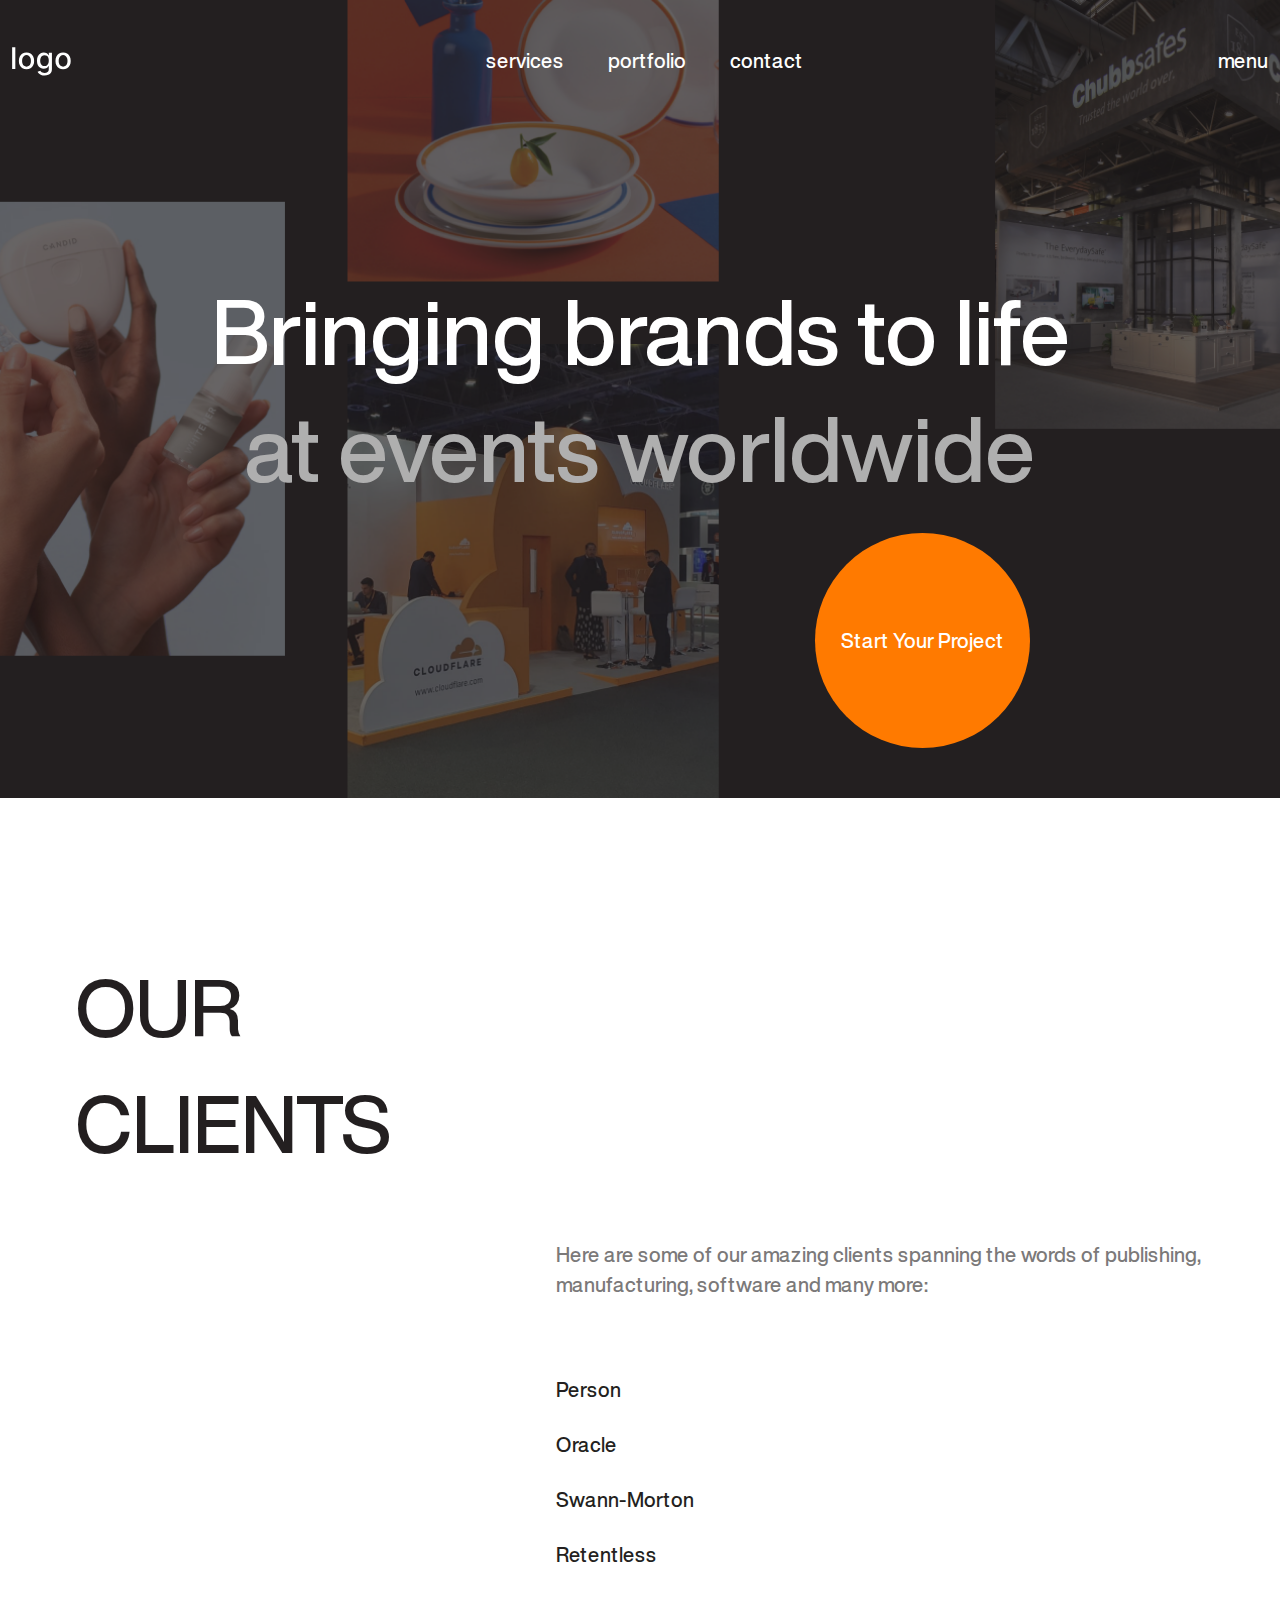
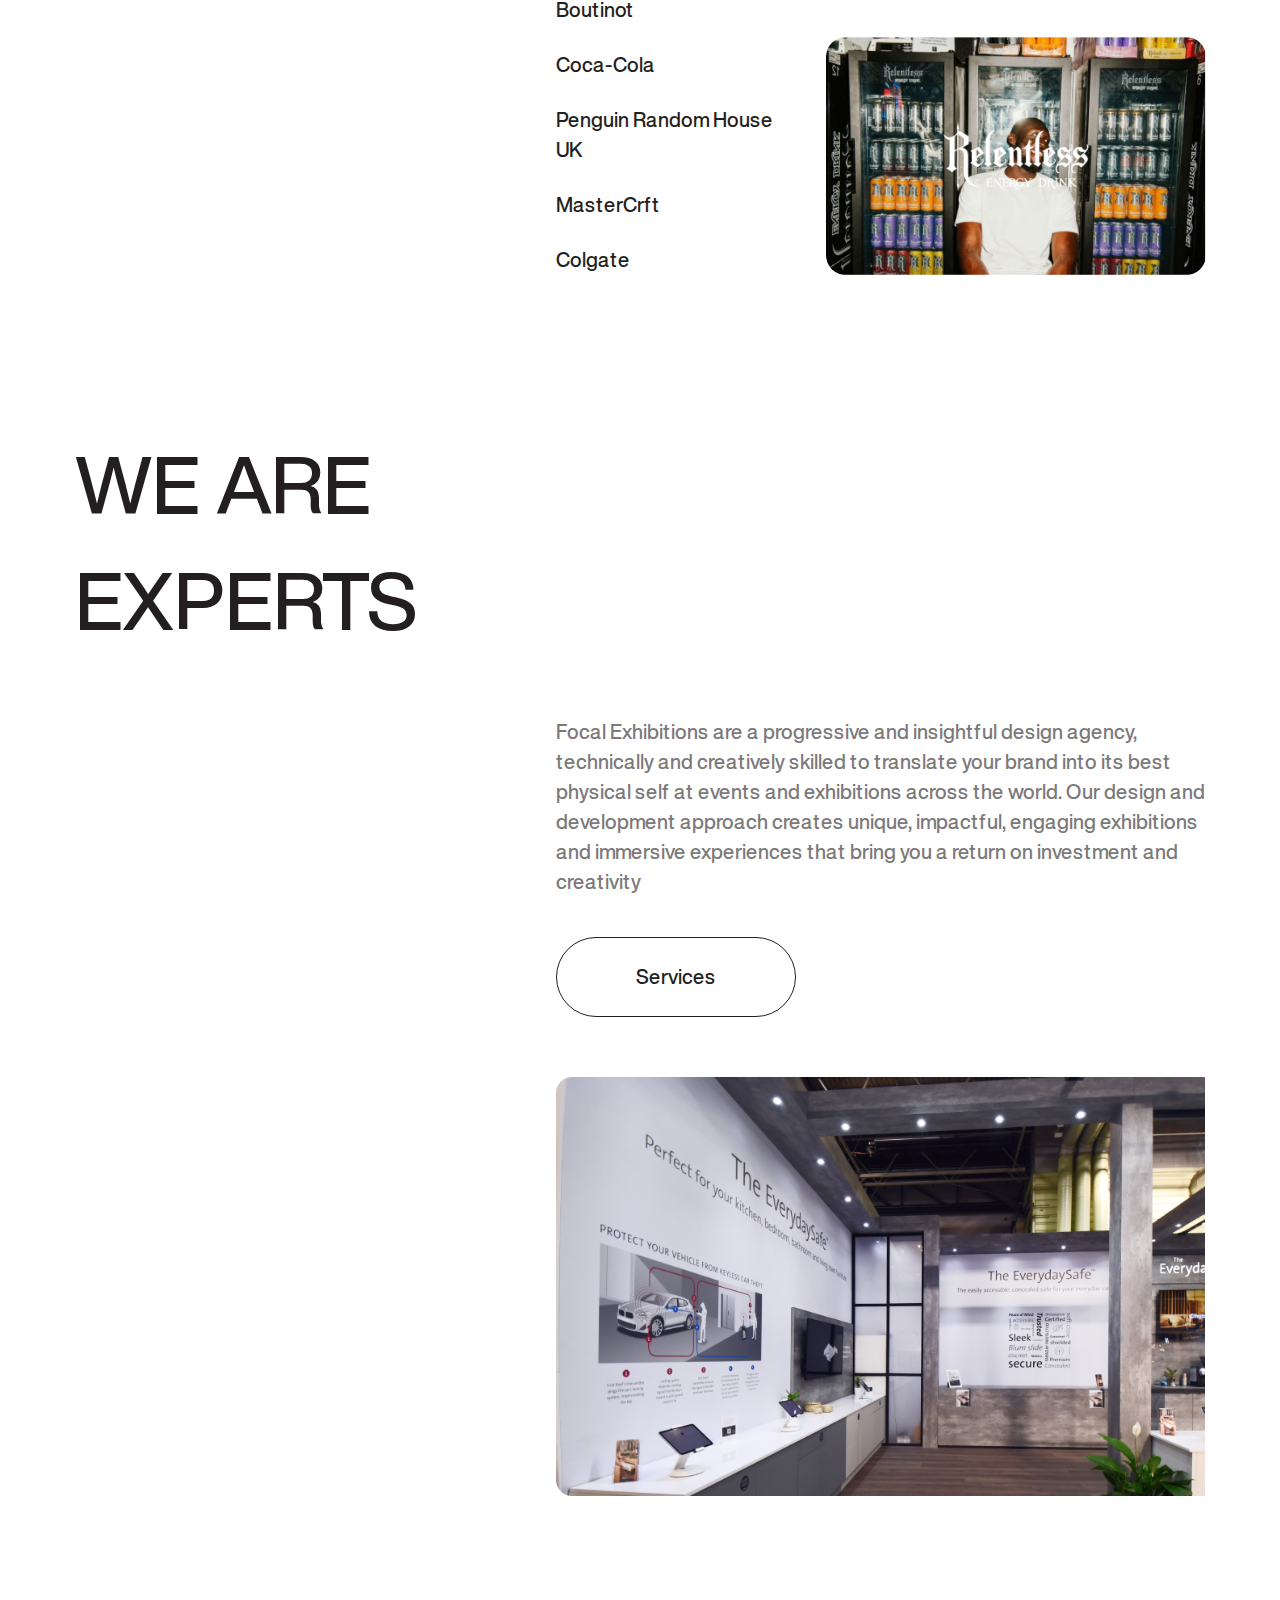
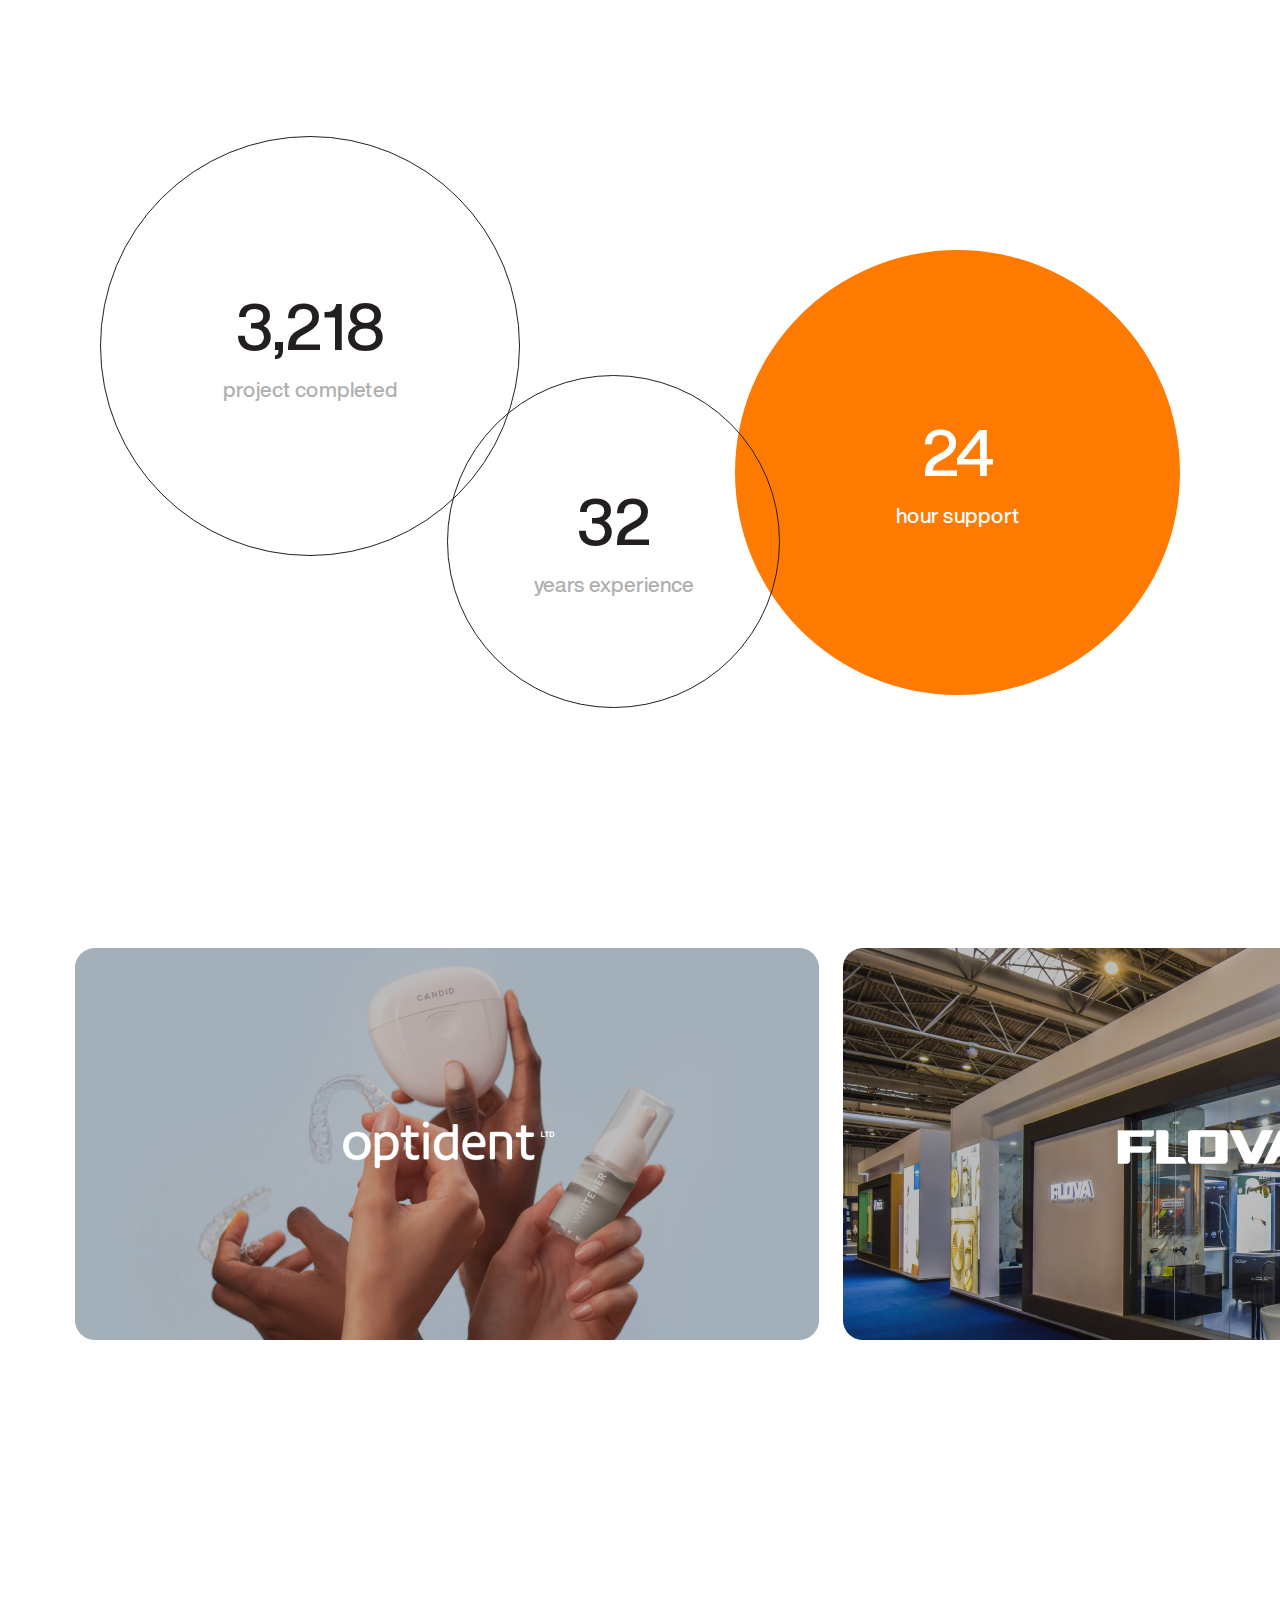
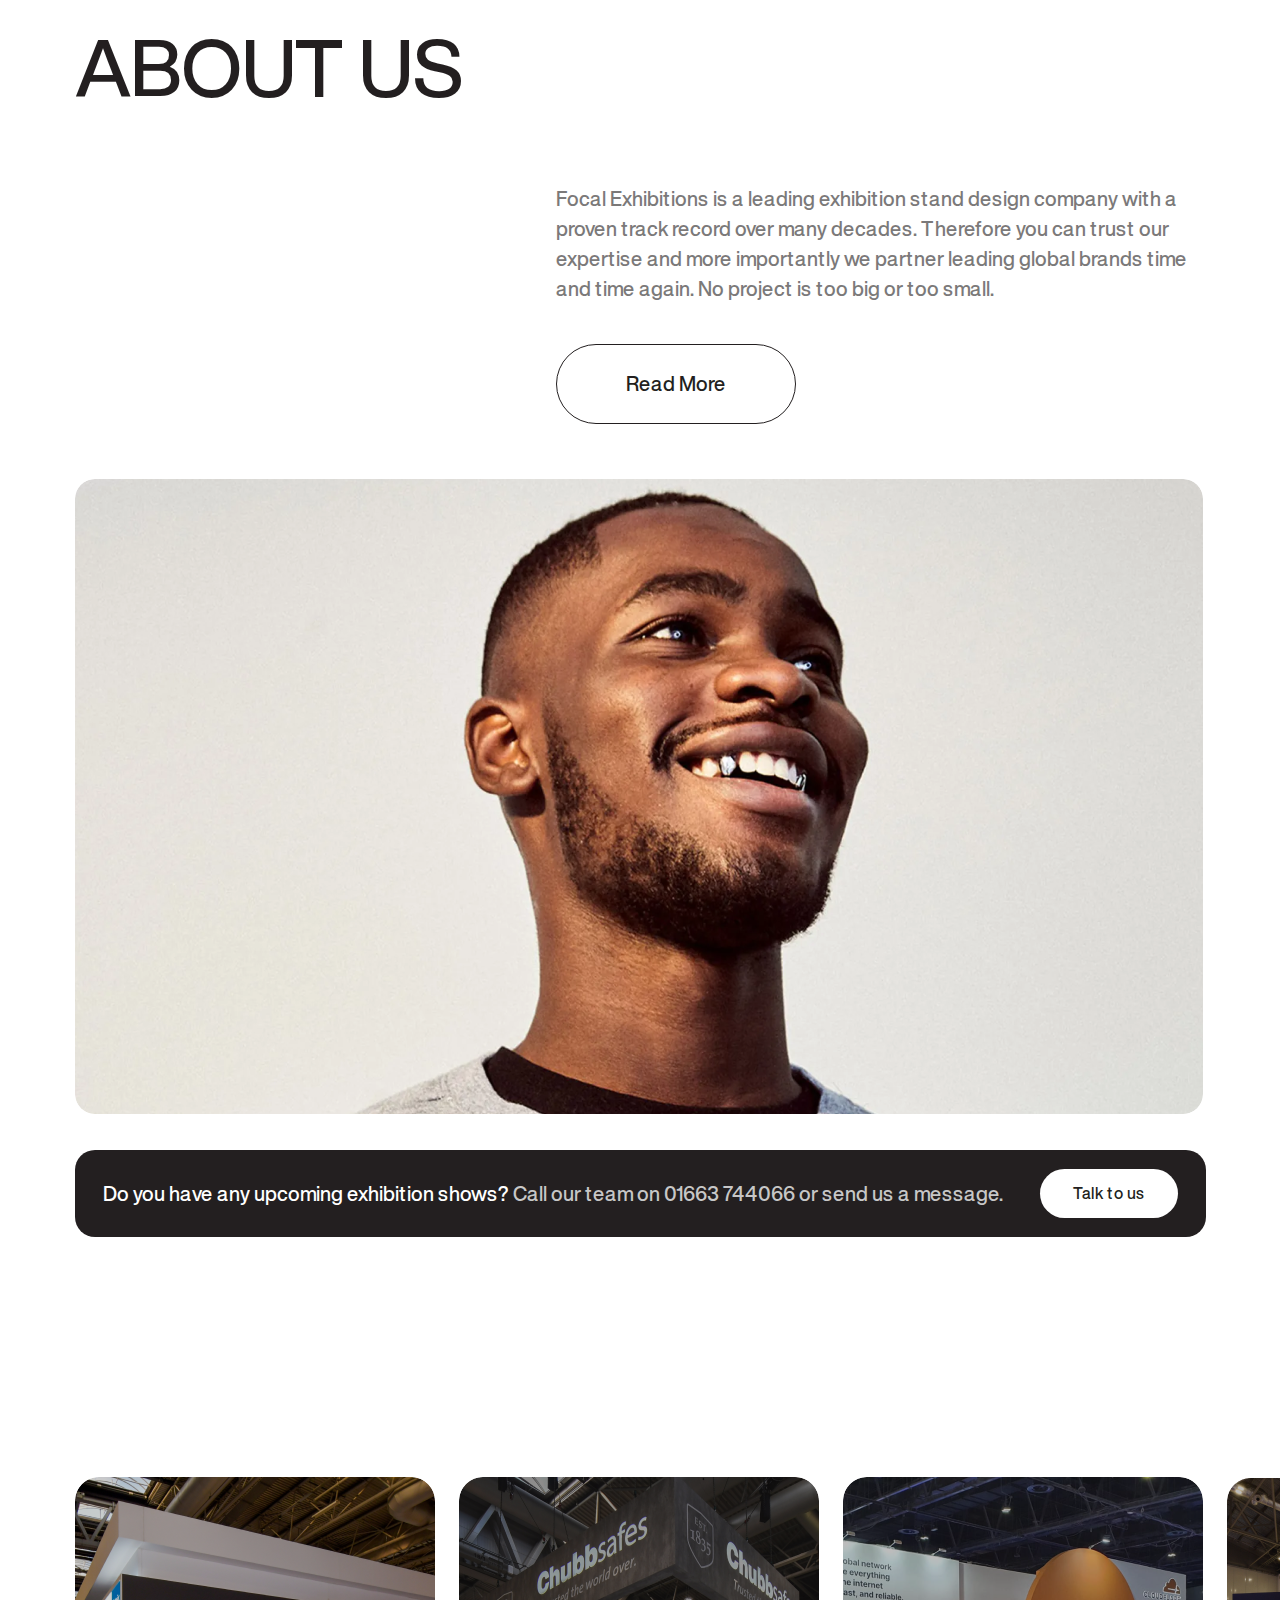
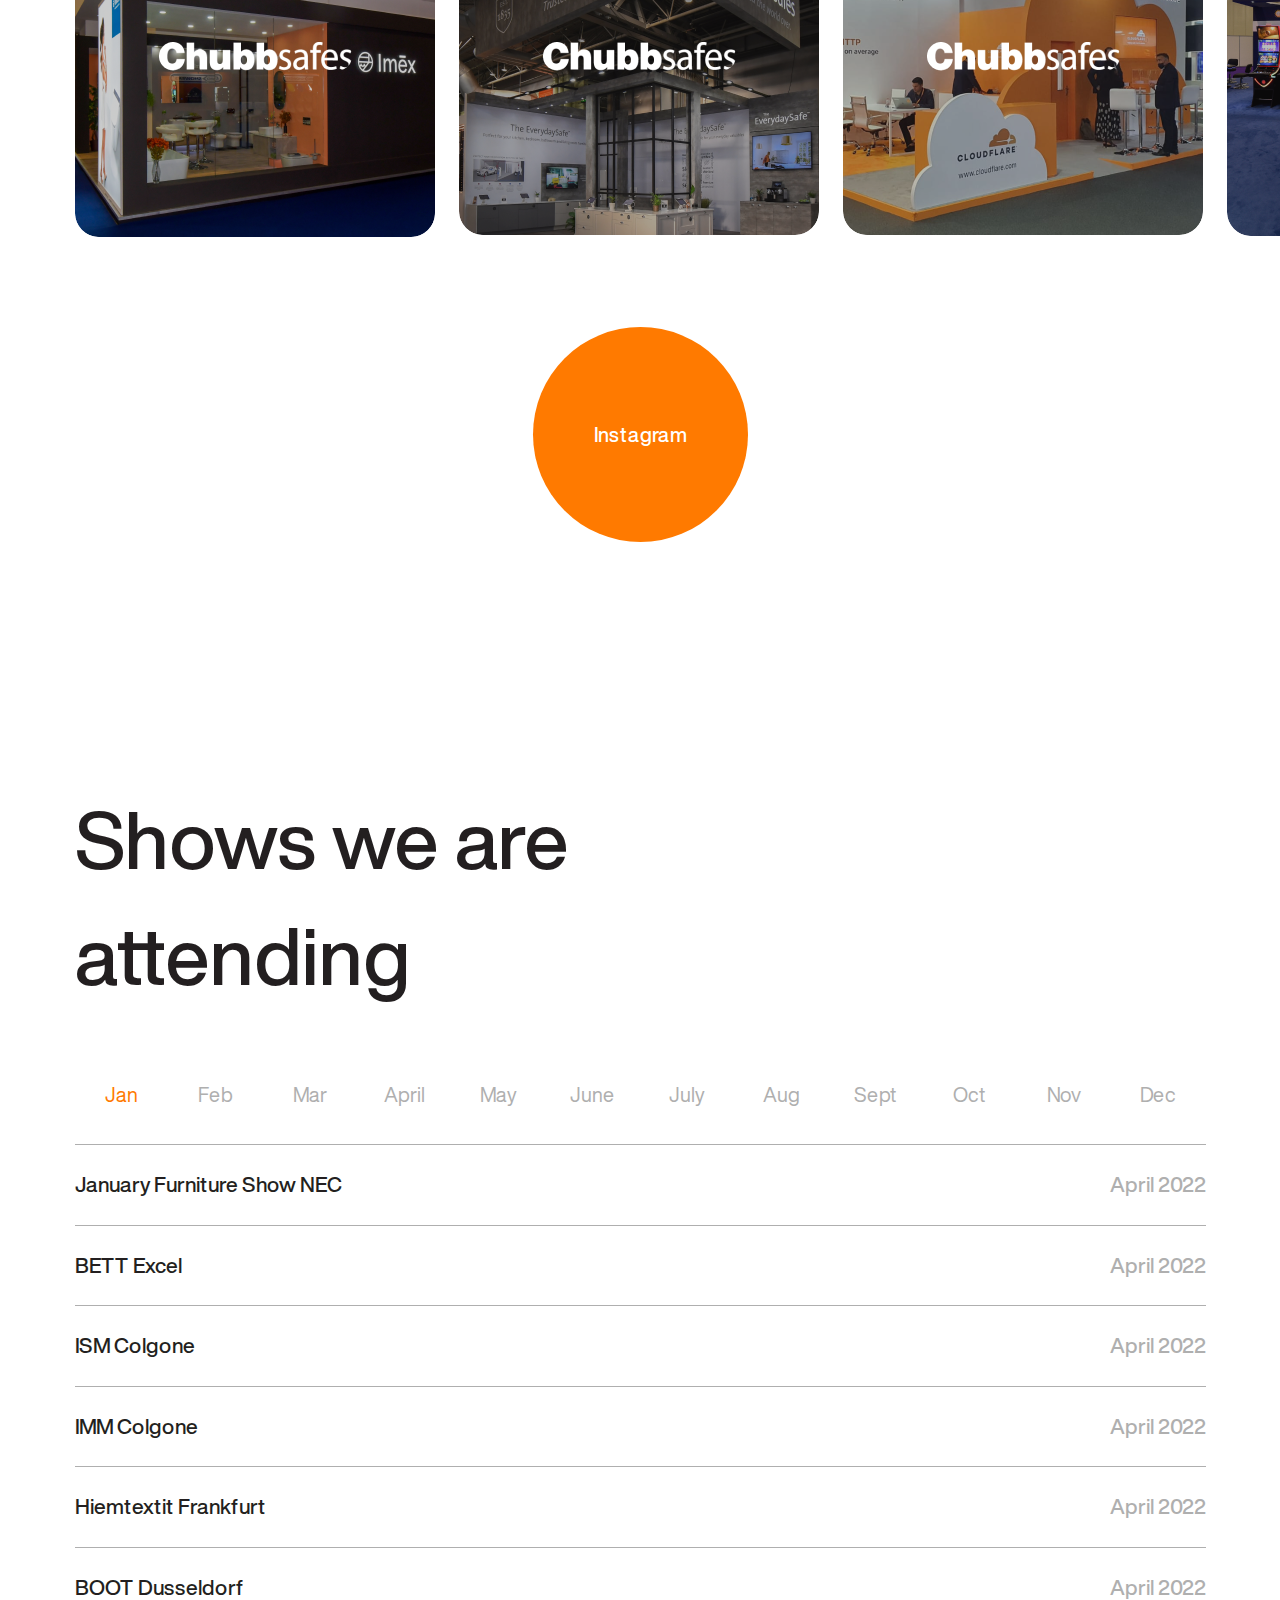
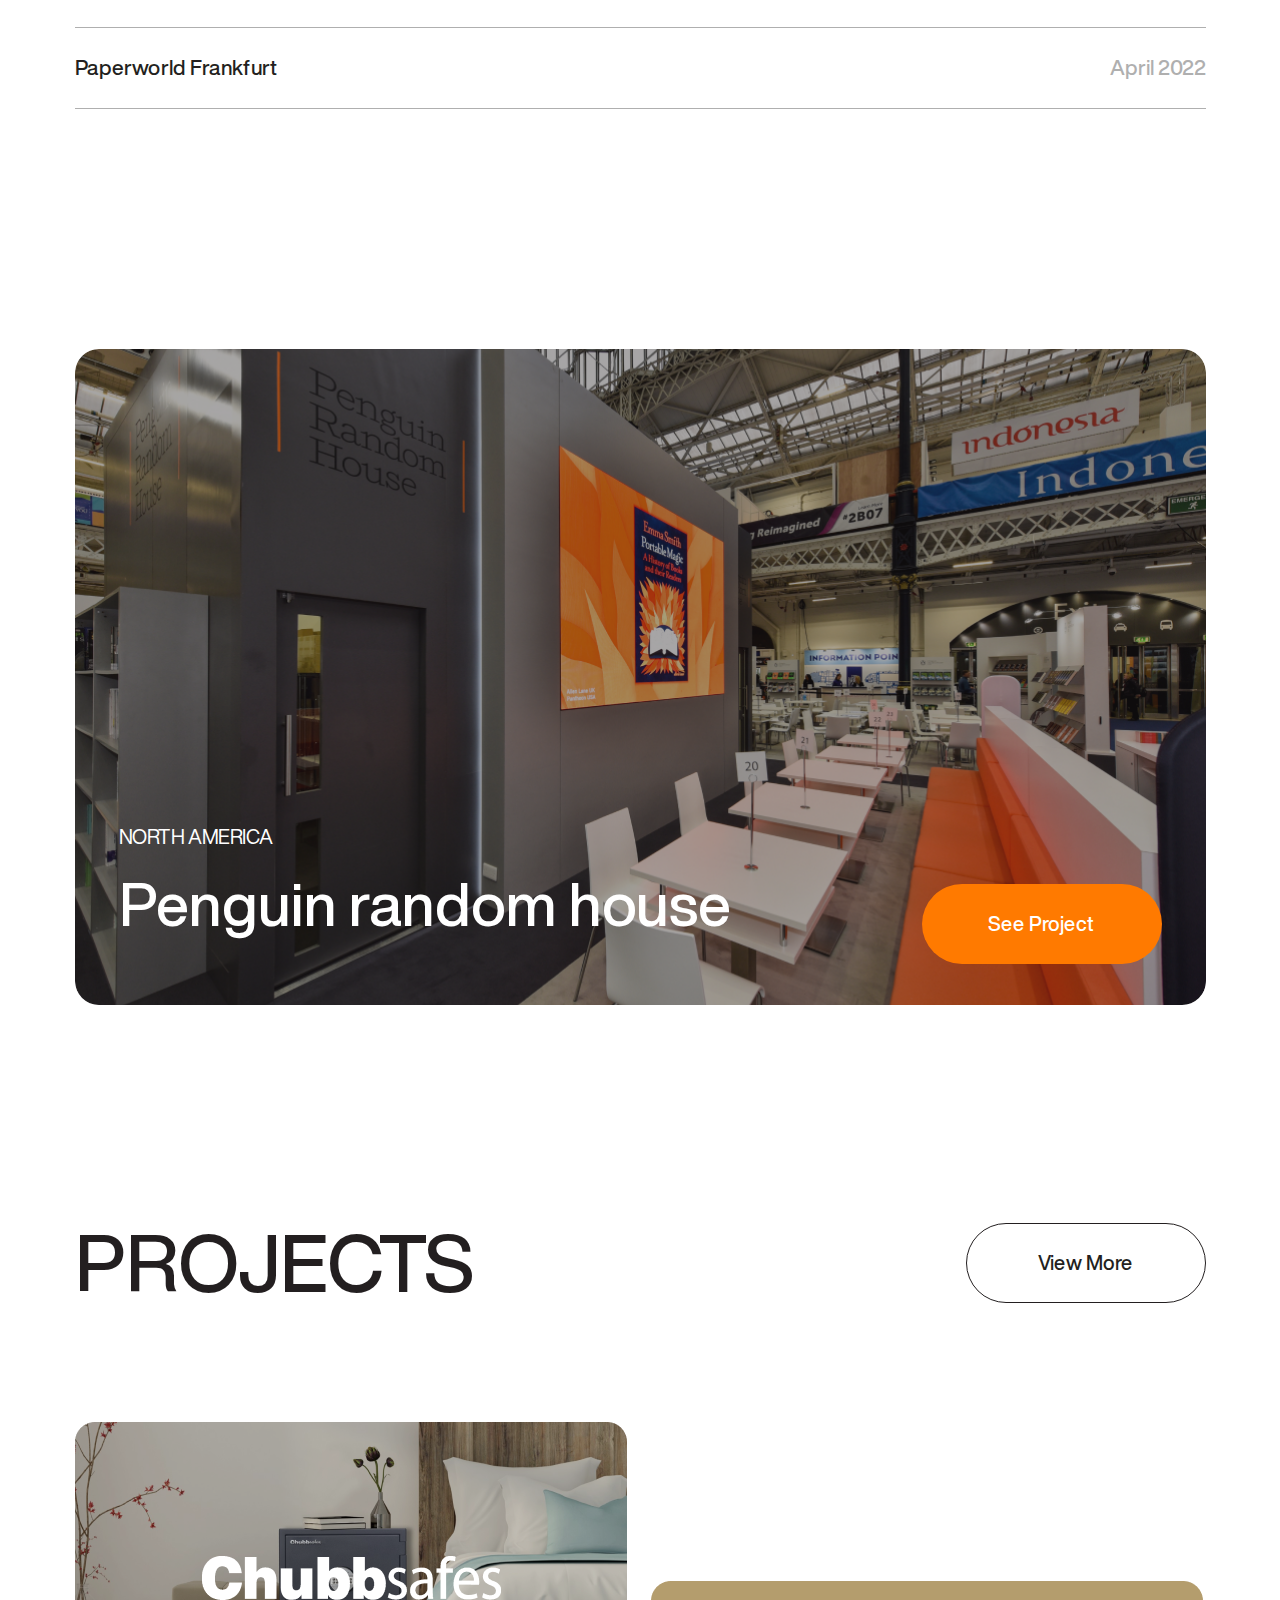
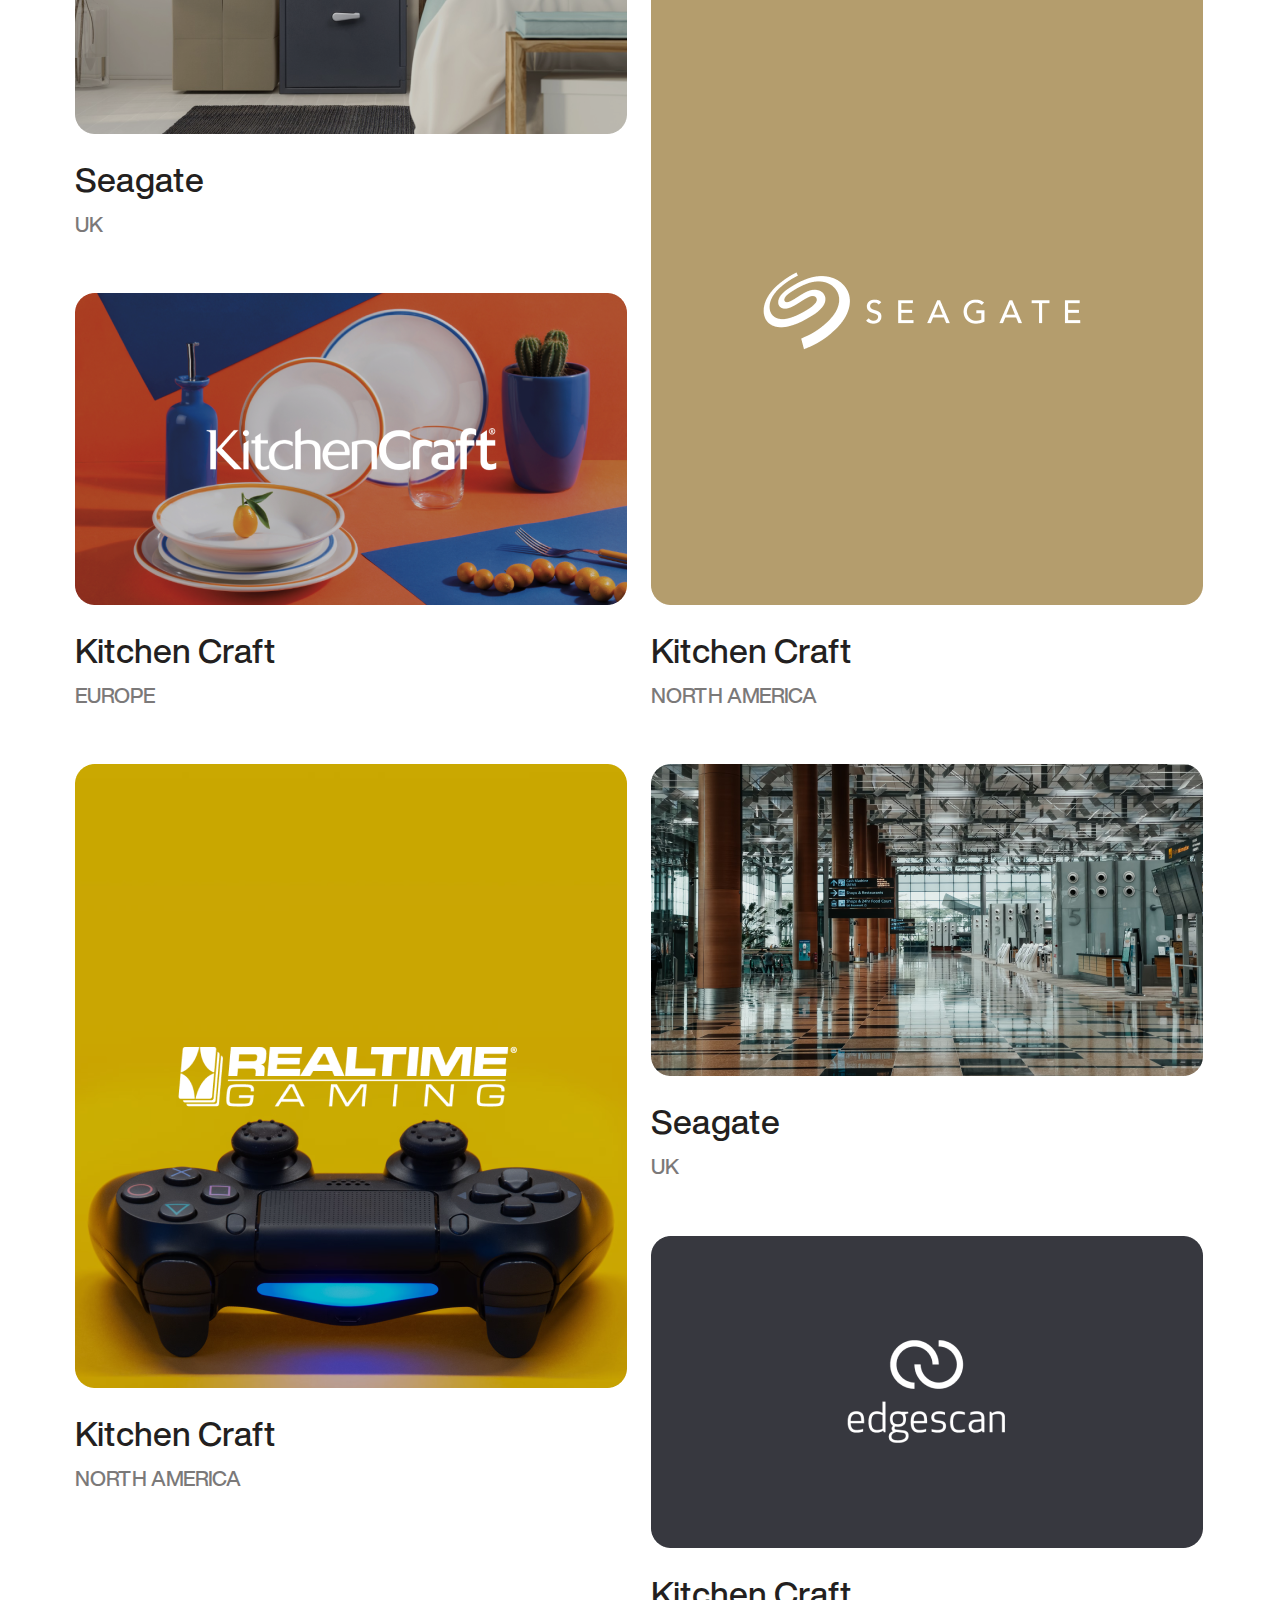
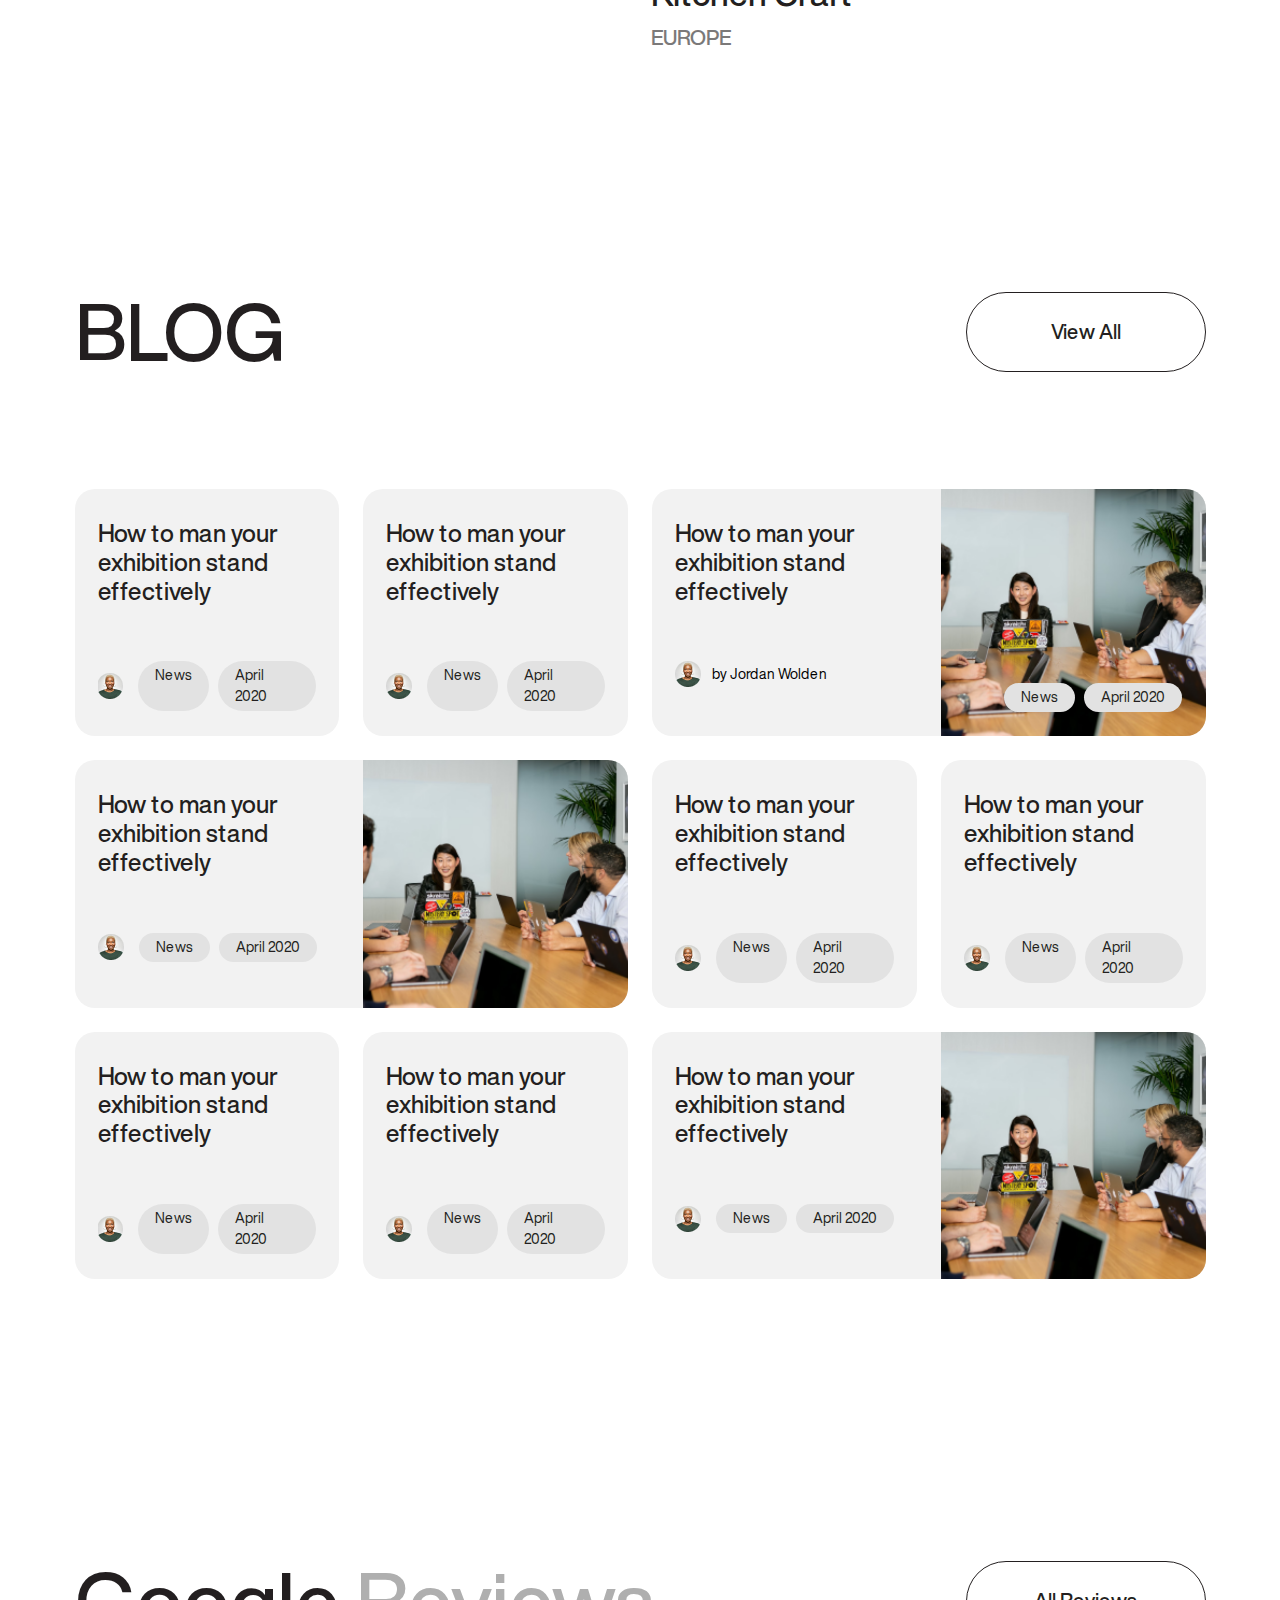
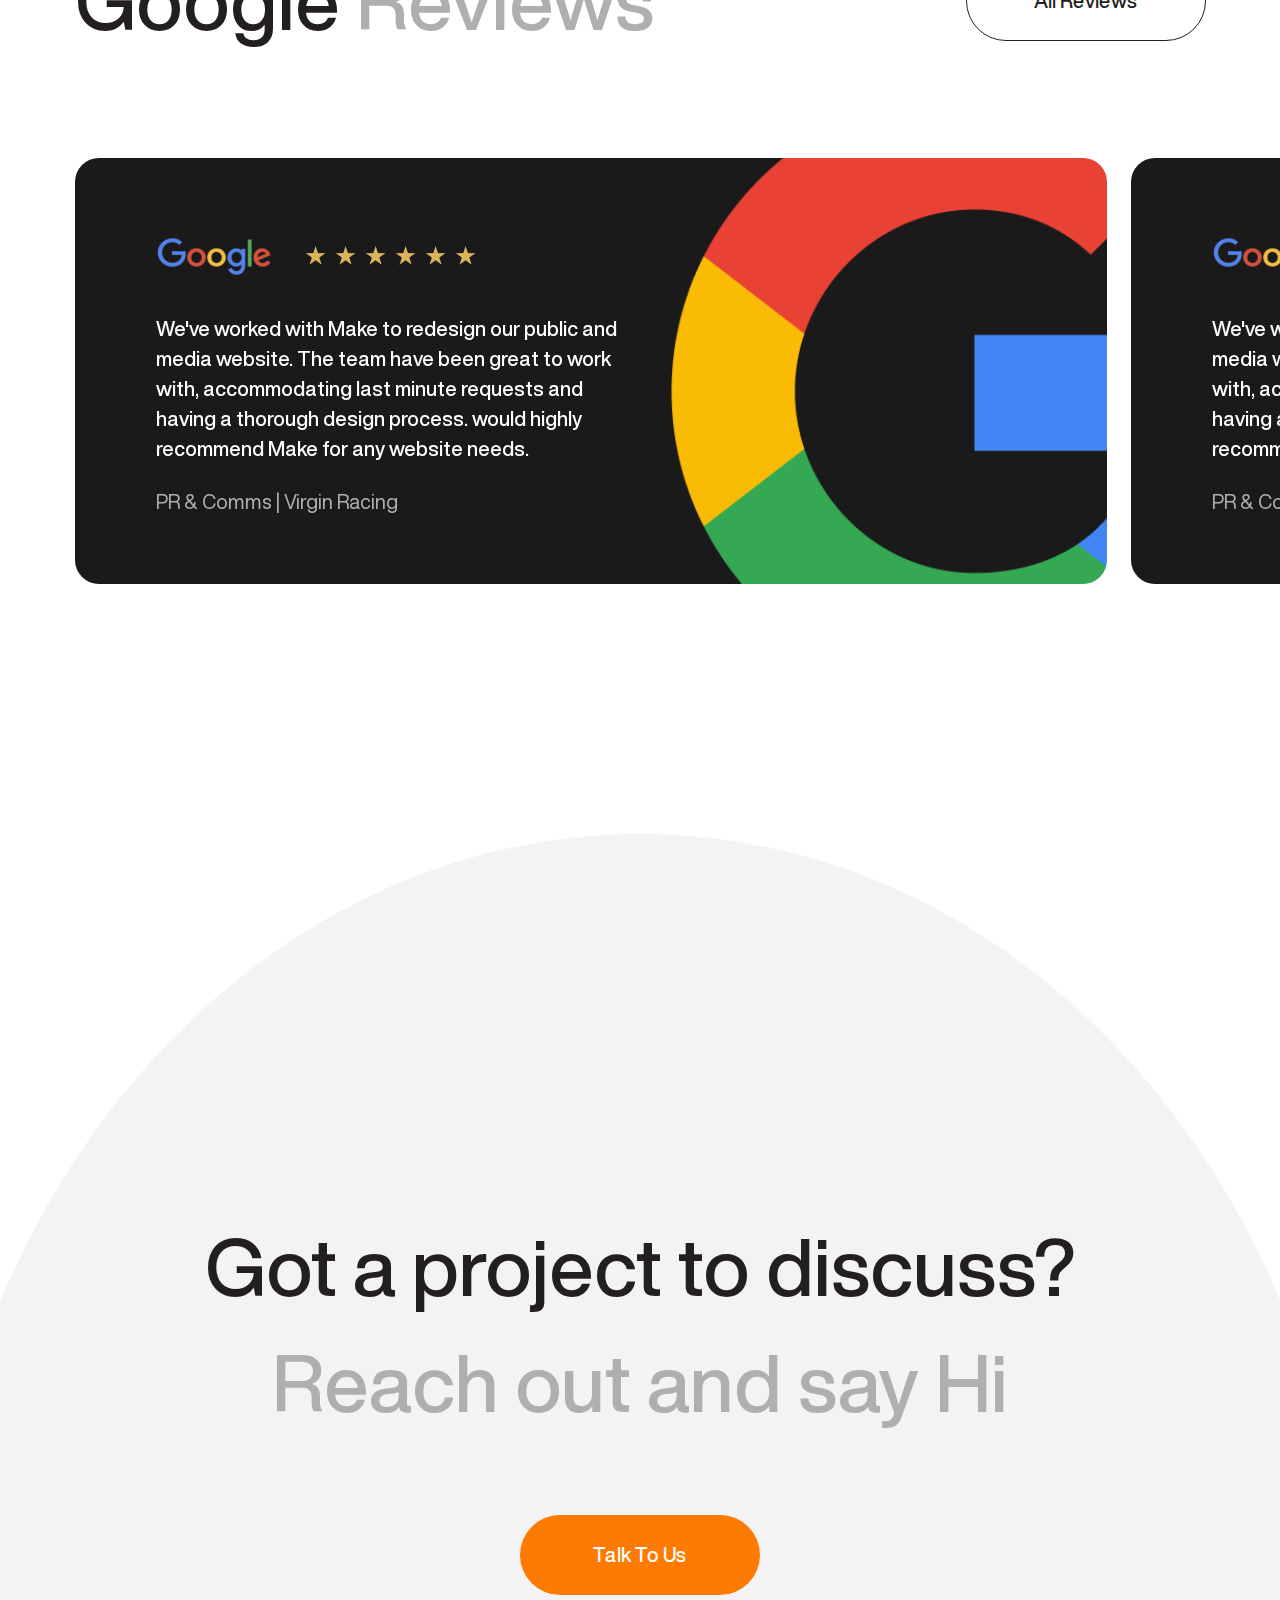
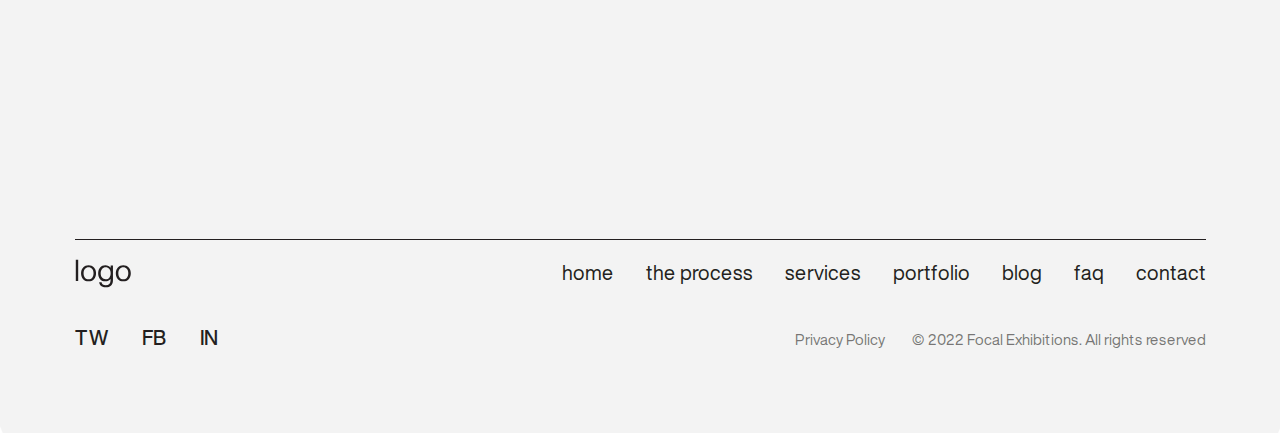
==== commit 259ea2f2: "menu" ====
--- a/index.html
+++ b/index.html
@@ -47,47 +47,49 @@
 
 		<!-- drop-menu -->
 		<div class="drop-menu">
-			<div class="container">
-				<div class="drop-menu__inner">
-
-					<div class="drop-menu__title">
-						<a href="index.html" class="drop-menu__logo">
-							<img src="images/drop-menu-logo.svg" alt="">
-						</a>
-						<a href="#" class="drop-menu__closer" id="drop-menu-closer">
-							<i class="fal fa-times"></i>
-						</a>
-					</div>
-
-					<div class="drop-menu__main">
-						<div class="drop-menu__left">
-							<ul class="drop__main-menu">
-								<li><a href="#">HOME</a></li>
-								<li><a href="#">THE PROCESS</a></li>
-								<li><a href="#">SERVICES</a></li>
-								<li><a href="#">PORTFOLIO</a></li>
-								<li><a href="#">BLOG</a></li>
-								<li><a href="#">FAQ</a></li>
-								<li><a href="#">CONTACT US</a></li>
-							</ul>
-						</div>
-						<div class="drop-menu__right">
-							<div class="drop-menu__social">
-								<h4>SOCIAL</h4>
-								<ul>
-									<li><a href="#">TW</a></li>
-									<li><a href="#">FB</a></li>
-									<li><a href="#">IN</a></li>
+			<div class="drop-menu__in">
+				<div class="container">
+					<div class="drop-menu__inner">
+	
+						<div class="drop-menu__title">
+							<a href="index.html" class="drop-menu__logo">
+								<img src="images/drop-menu-logo.svg" alt="">
+							</a>
+							<a href="javascript:void(0)" class="drop-menu__closer drop-canvas-close" id="drop-menu-closer">
+								<i class="fal fa-times"></i>
+							</a>
+						</div>
+	
+						<div class="drop-menu__main">
+							<div class="drop-menu__left">
+								<ul class="drop__main-menu">
+									<li><a href="index.html">HOME</a></li>
+									<li><a href="#">THE PROCESS</a></li>
+									<li><a href="projects.html">SERVICES</a></li>
+									<li><a href="#">PORTFOLIO</a></li>
+									<li><a href="blog.html">BLOG</a></li>
+									<li><a href="faq.html">FAQ</a></li>
+									<li><a href="contact-us.html">CONTACT US</a></li>
 								</ul>
 							</div>
-							<div class="drop-menu__r-cont">
-								<h4 class="text-uppercase">United kingdom</h4>
-								<p>3 Watchgate, Newby Road Industrial Estate, Hazel 
-									<br>
-									Grove, SK7 5DB</p>
-							</div>
-							<div class="drop-menu__r-ellipse-start">
-								<p>Start Your Project</p>
+							<div class="drop-menu__right">
+								<div class="drop-menu__social">
+									<h4>SOCIAL</h4>
+									<ul>
+										<li><a href="#">TW</a></li>
+										<li><a href="#">FB</a></li>
+										<li><a href="#">IN</a></li>
+									</ul>
+								</div>
+								<div class="drop-menu__r-cont">
+									<h4 class="text-uppercase">United kingdom</h4>
+									<p>3 Watchgate, Newby Road Industrial Estate, Hazel 
+										<br>
+										Grove, SK7 5DB</p>
+								</div>
+								<div class="drop-menu__r-ellipse-start">
+									<p>Start Your Project</p>
+								</div>
 							</div>
 						</div>
 					</div>
@@ -108,14 +110,14 @@
 	
 						<div class="main-menu d-md-block d-none">
 							<ul>
-								<li><a href="#">services</a></li>
+								<li><a href="projects.html">services</a></li>
 								<li><a href="#">portfolio</a></li>
-								<li><a href="#">contact</a></li>
+								<li><a href="contact-us.html">contact</a></li>
 							</ul>
 						</div>
 	
 						<div class="header-right">
-							<a href="#">menu</a>
+							<a href="javascript:void(0)" class="drop-canvas-open">menu</a>
 						</div>
 					</div>
 				</div>
--- a/style.css
+++ b/style.css
@@ -301,6 +301,22 @@
   z-index: 100;
   color: #fff;
 }
+@media (min-width: 992px) {
+  .header-section .container {
+    max-width: 1080px;
+  }
+}
+@media (min-width: 1200px) {
+  .header-section .container {
+    max-width: 1300px;
+  }
+}
+.header-section--white {
+  color: #231F20;
+}
+.header-section--static {
+  position: static;
+}
 .header_in {
   padding: 45px 0;
 }
@@ -359,11 +375,32 @@
   left: 0;
   z-index: 1000;
   width: 100%;
+  height: 100vh;
+  transform: translate(0,-100%);
+  transition: 0.3s;
+}
+.drop-canvas-opened {
+  overflow: hidden;
+}
+.drop-canvas-opened .drop-menu {
+  transform: translate(0,0);
+}
+.drop-menu__in {
+  padding-bottom: 50px;
   height: 100%;
-  display: none;
+  overflow: auto;
+  display: flex;
+  flex-direction: column;
+}
+.drop-menu__in .container {
+  display: flex;
+  flex-direction: column;
+  flex-grow: 1;
 }
 .drop-menu__inner {
-
+  display: flex;
+  flex-direction: column;
+  flex-grow: 1;
 }
 .drop-menu__title {
   padding: 44px 0;
@@ -379,11 +416,16 @@
 }
 .drop-menu__closer {
   font-size: 32px;
+  transition: 0.3s;
+}
+.drop-menu__closer:hover {
+  color: var(--theme__color1);
 }
 
 .drop-menu__main {
   padding: 0 75px;
   display: flex;
+  flex-grow: 1;
 }
 .drop-menu__left {
   width: 450px;
@@ -402,25 +444,33 @@
   font-size: 48px;
   font-weight: 400;
   color: #A7A5A6;
+  transition: 0.3s;
 }
 .drop__main-menu li a:hover {
-
+  color: var(--theme__color1);
 }
 
 .drop-menu__right {
-
+  flex-grow: 1;
+  display: flex;
+  flex-direction: column;
 }
 .drop-menu__social {
-
+  display: flex;
+  gap: 42px;
+  align-items: center;
 }
 .drop-menu__social h4 {
-
+  font-size: 48px;
+  font-weight: 400;
+  margin: 0;
 }
 .drop-menu__social ul {
-
+  display: flex;
+  gap: 30px;
 }
 .drop-menu__social ul li {
-
+  font-weight: 500;
 }
 .drop-menu__social ul li a {
 
@@ -429,19 +479,36 @@
 
 }
 .drop-menu__r-cont {
-
+  margin: 45px 0 0;
+  padding: 45px 0 0;
+  border-top: 1px solid #fff;
+  width: 100%;
 }
 .drop-menu__r-cont h4 {
-
+  font-weight: 500;
+  font-size: 20px;
+  margin: 0 0 20px;
 }
 .drop-menu__r-cont p {
-
+  margin: 0 0 20px;
+  font-size: 20px;
+  font-weight: 400;
+  color: rgba(255, 255, 255, 0.6);
 }
 .drop-menu__r-ellipse-start {
-
+  margin: auto 0 0;
+  height: 215px;
+  width: 215px;
+  display: flex;
+  align-items: center;
+  justify-content: center;
+  text-align: center;
+  background: var(--theme__color1);
+  color: #fff;
+  border-radius: 50%;
 }
 .drop-menu__r-ellipse-start p {
-
+  color: #fff;
 }
 /* ============ drop-menu-end ============ */
 
@@ -1000,6 +1067,22 @@
   align-items: center;
   gap: 20px;
 }
+.px-fl-menu {
+  display: flex;
+  gap: 25px;
+}
+.px-fl-menu li {
+
+}
+.px-fl-menu li a {
+  font-weight: 500;
+  transition: 0.3s;
+  color: #7B7979;
+}
+.px-fl-menu li a.active,
+.px-fl-menu li a:hover {
+  color: var(--theme__color1);
+}
 
 .project__grid {
   margin: 0 0 53px;
--- a/css/responsive.css
+++ b/css/responsive.css
@@ -289,11 +289,55 @@
     .fl-menu {
         gap: 15px;
     }
+
+
+    .drop__main-menu li a {
+        font-size: 24px;
+    }
+    .drop__main-menu {
+        gap: 9px;
+    }
+    .drop-menu__left {
+        width: 200px;
+        margin-right: 20px;
+    }
+    .drop-menu__social h4 {
+        font-size: 30px;
+    }
+    .drop-menu__social {
+        gap: 30px;
+    }
+    .drop-menu__social ul {
+        gap: 18px;
+    }
+    .drop-menu__r-cont p {
+        font-size: 15px;
+    }
+    .drop-menu__r-cont h4 {
+        font-size: 16px;
+        margin: 0 0 10px;
+    }
+    .drop-menu__r-cont {
+        margin: 30px 0 0;
+        padding: 28px 0 0;
+    }
+    .drop-menu__r-ellipse-start {
+        height: 160px;
+        width: 160px;
+    }
+    .drop-menu__title {
+        padding: 25px 0;
+    }
+    .drop-menu__closer {
+        font-size: 25px;
+    }
 }   
 
 
 @media (max-width: 991px) {
- 
+    .drop-menu__main {
+        padding: 0;
+    }
 }
 
 
@@ -531,6 +575,21 @@
         order: -1;
         height: 240px;
     }
+
+
+    .drop__main-menu li a {
+        font-size: 16px;
+    }
+    .drop-menu__left {
+        width: 115px;
+        margin-right: 12px;
+    }
+    .drop-menu__social h4 {
+        font-size: 20px;
+    }
+    .drop-menu__social {
+        gap: 20px;
+    }
 }
 
 
@@ -556,4 +615,12 @@
     .h2 {
         font-size: 27px;
     }
+
+    .drop__main-menu li a {
+        font-size: 14px;
+    }
+    .drop-menu__left {
+        width: 97px;
+        margin-right: 10px;
+    }
 }
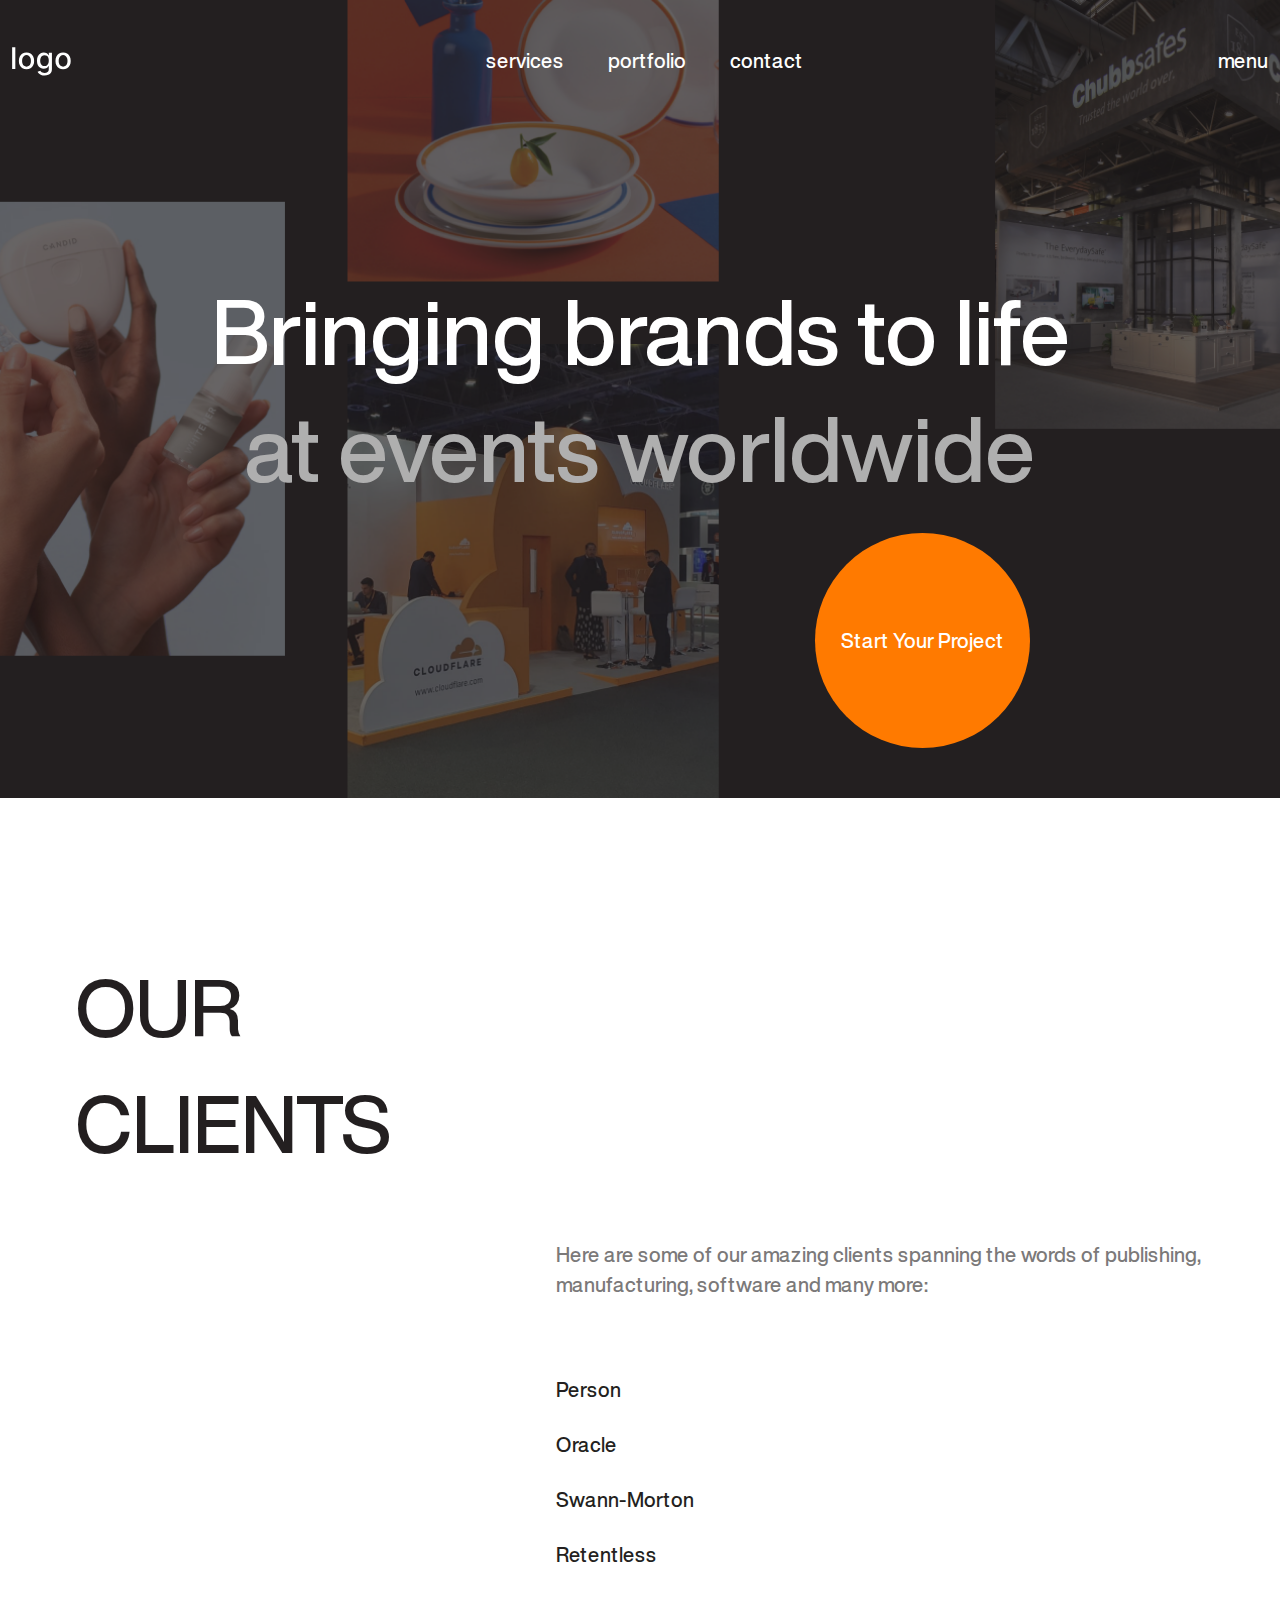
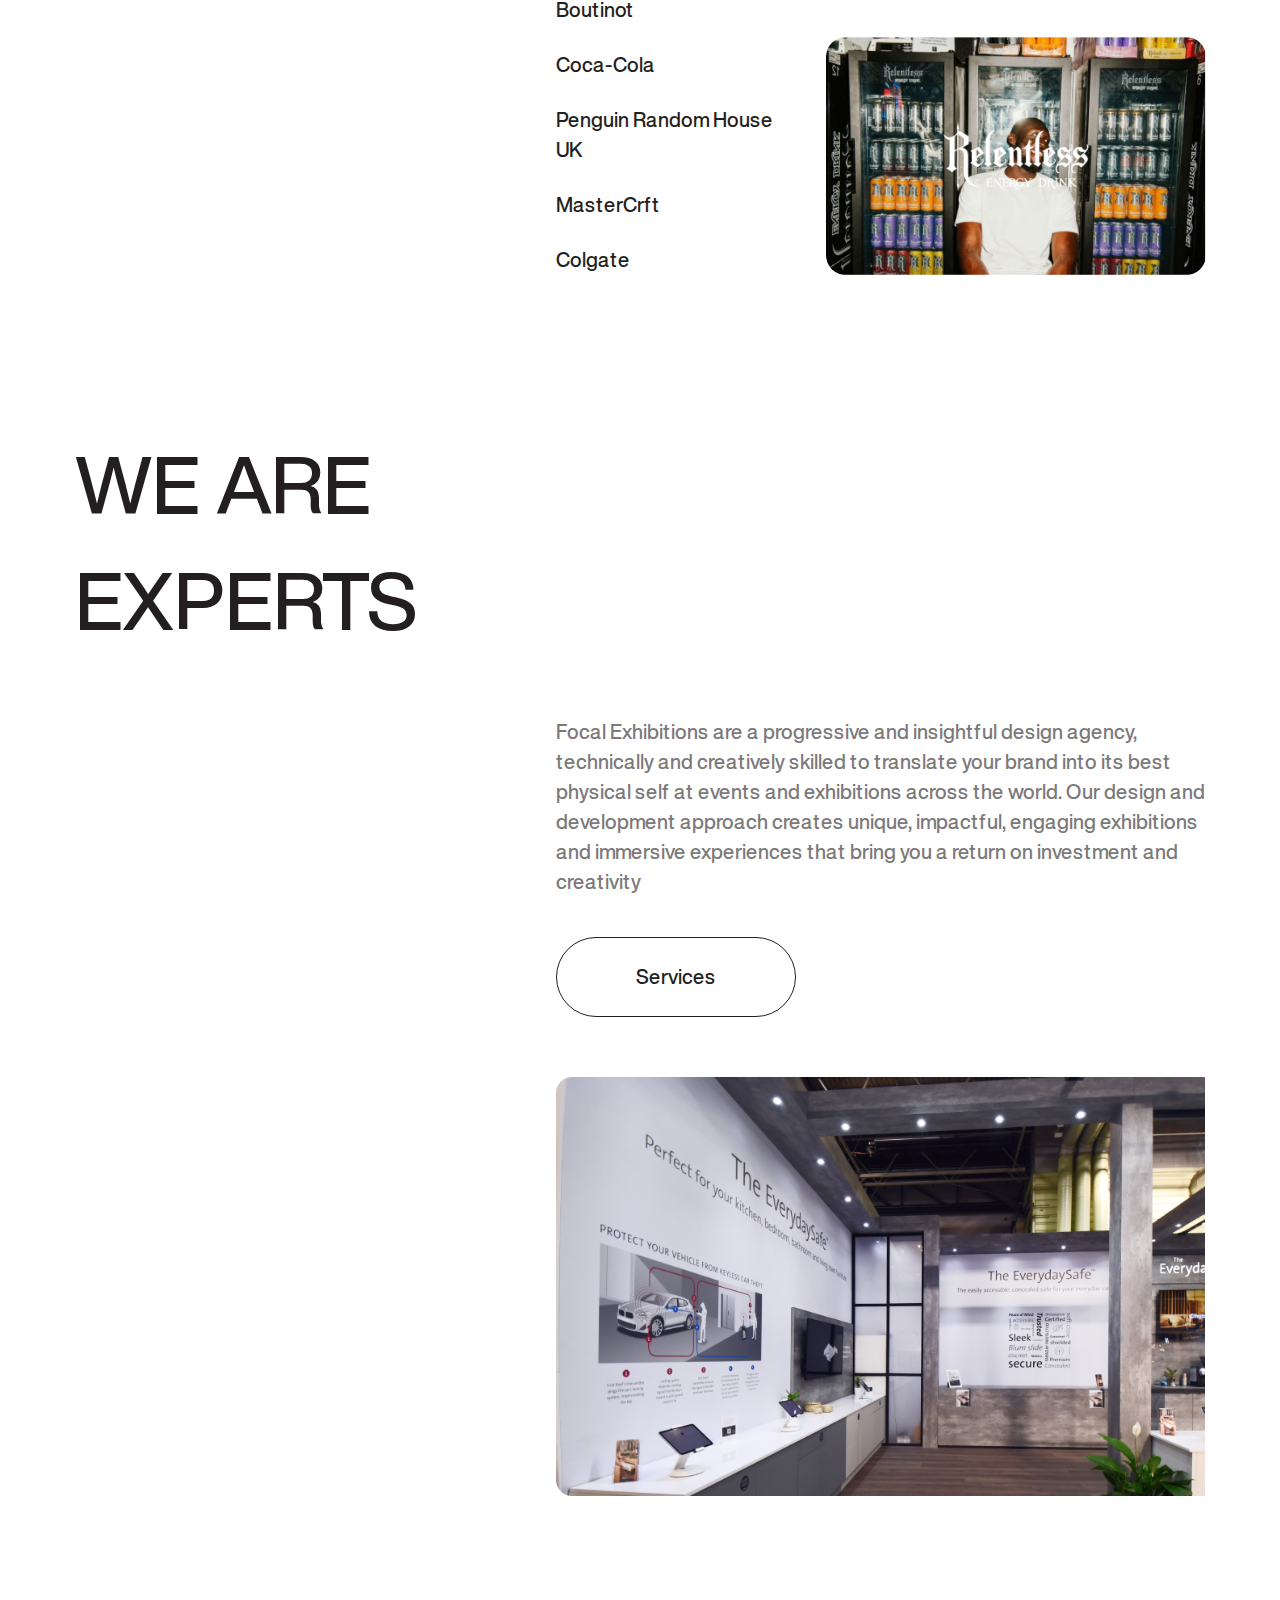
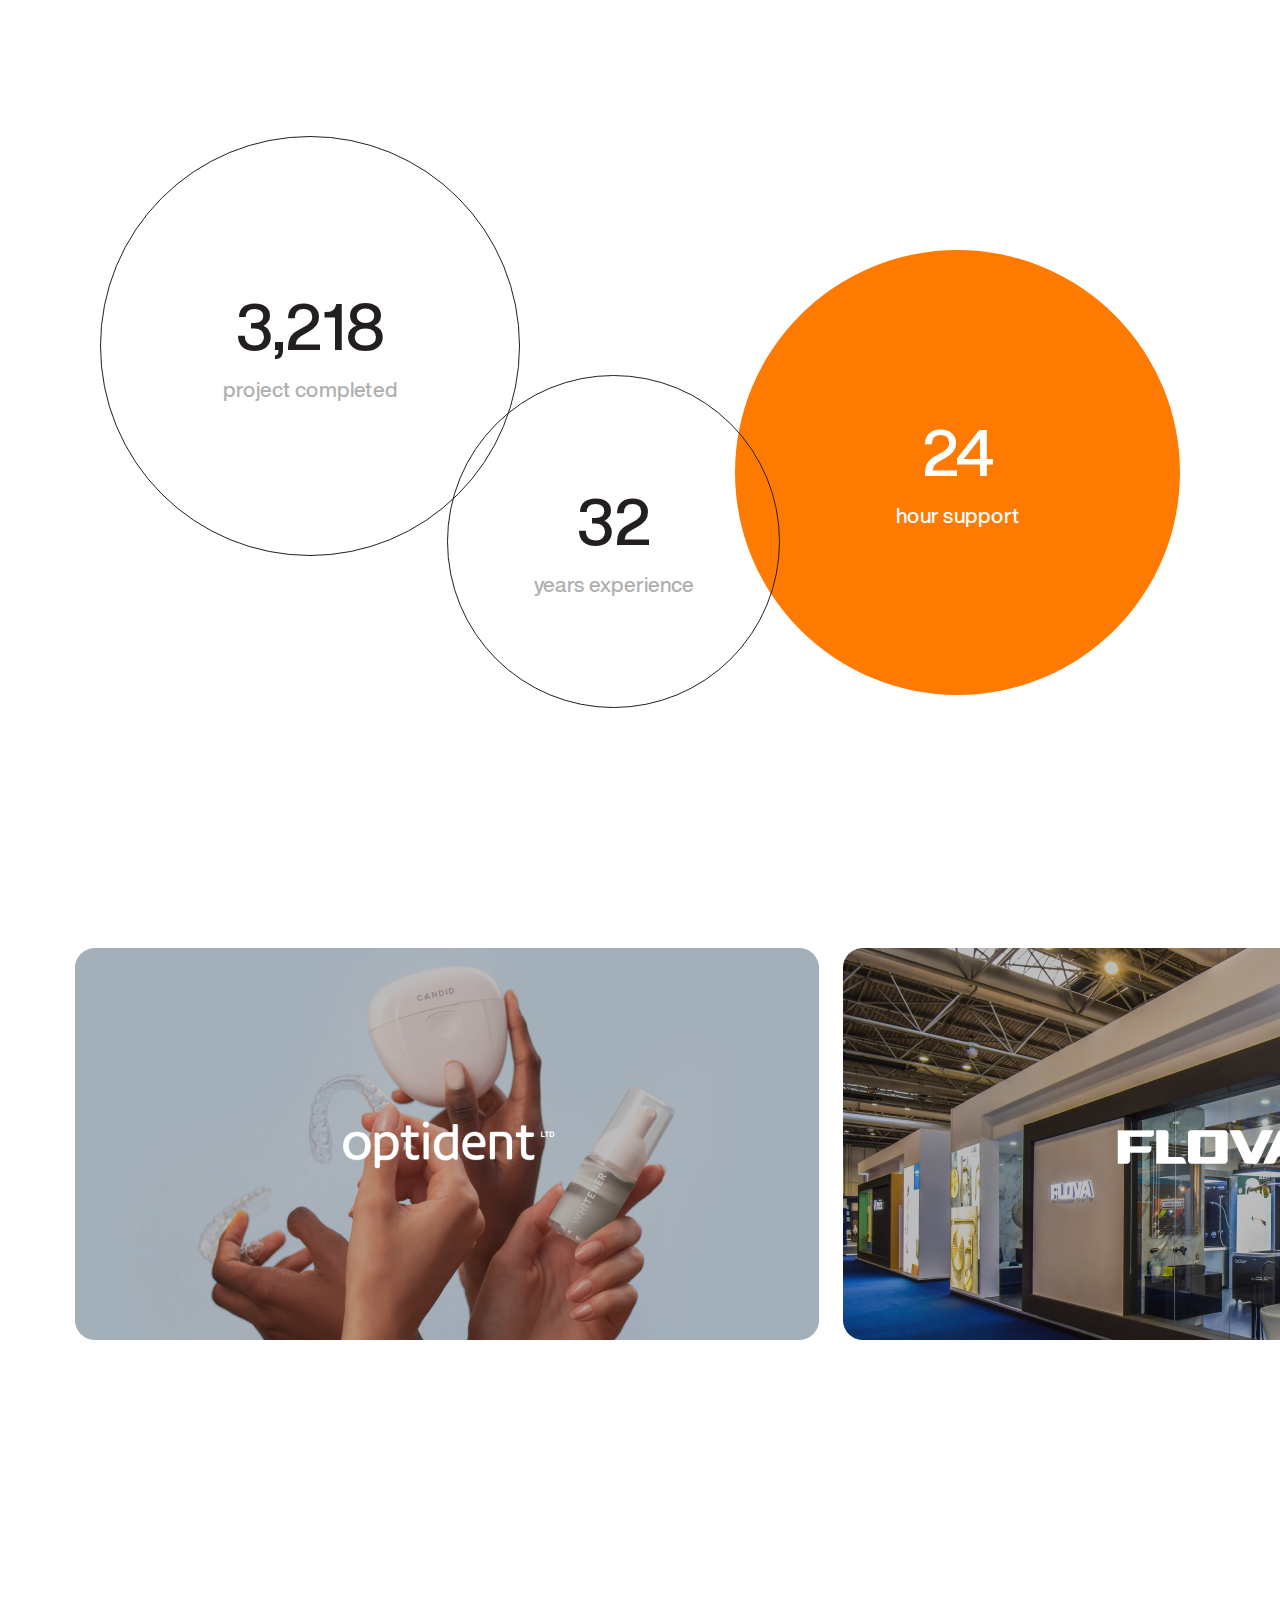
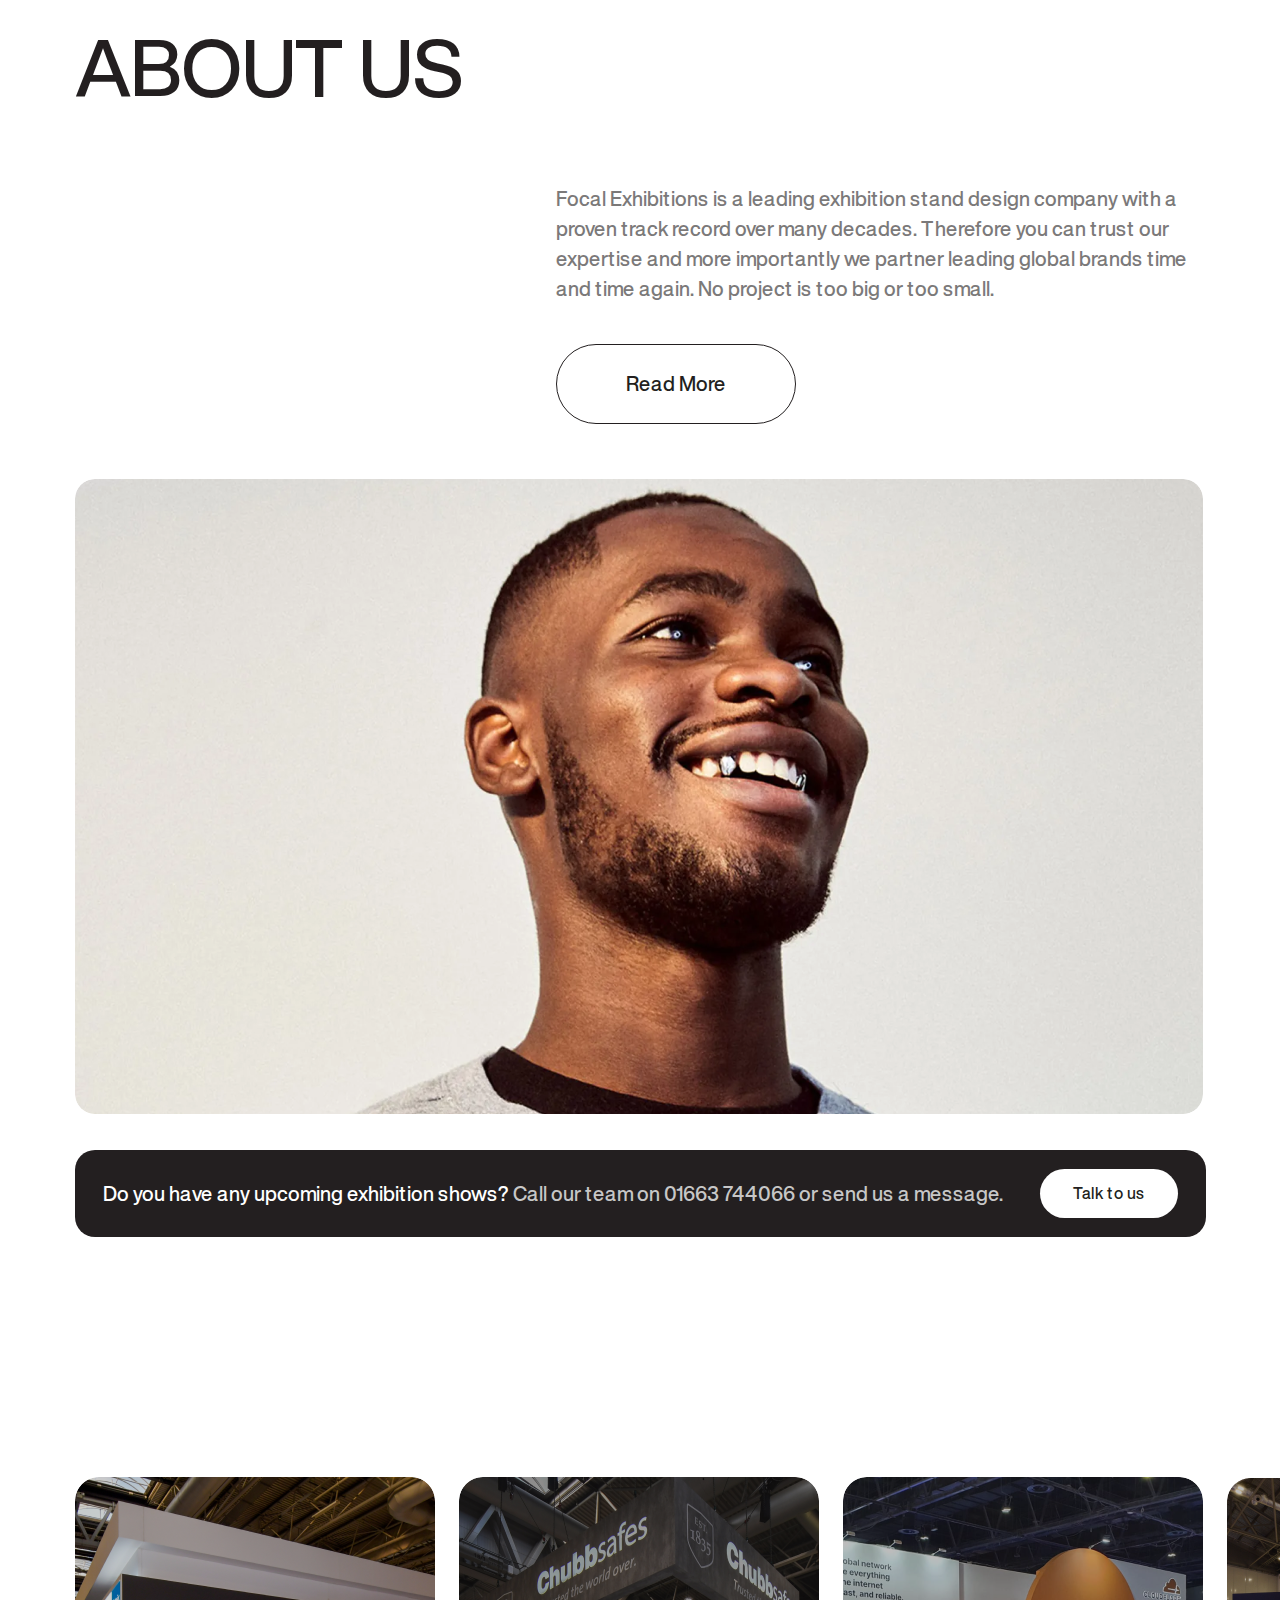
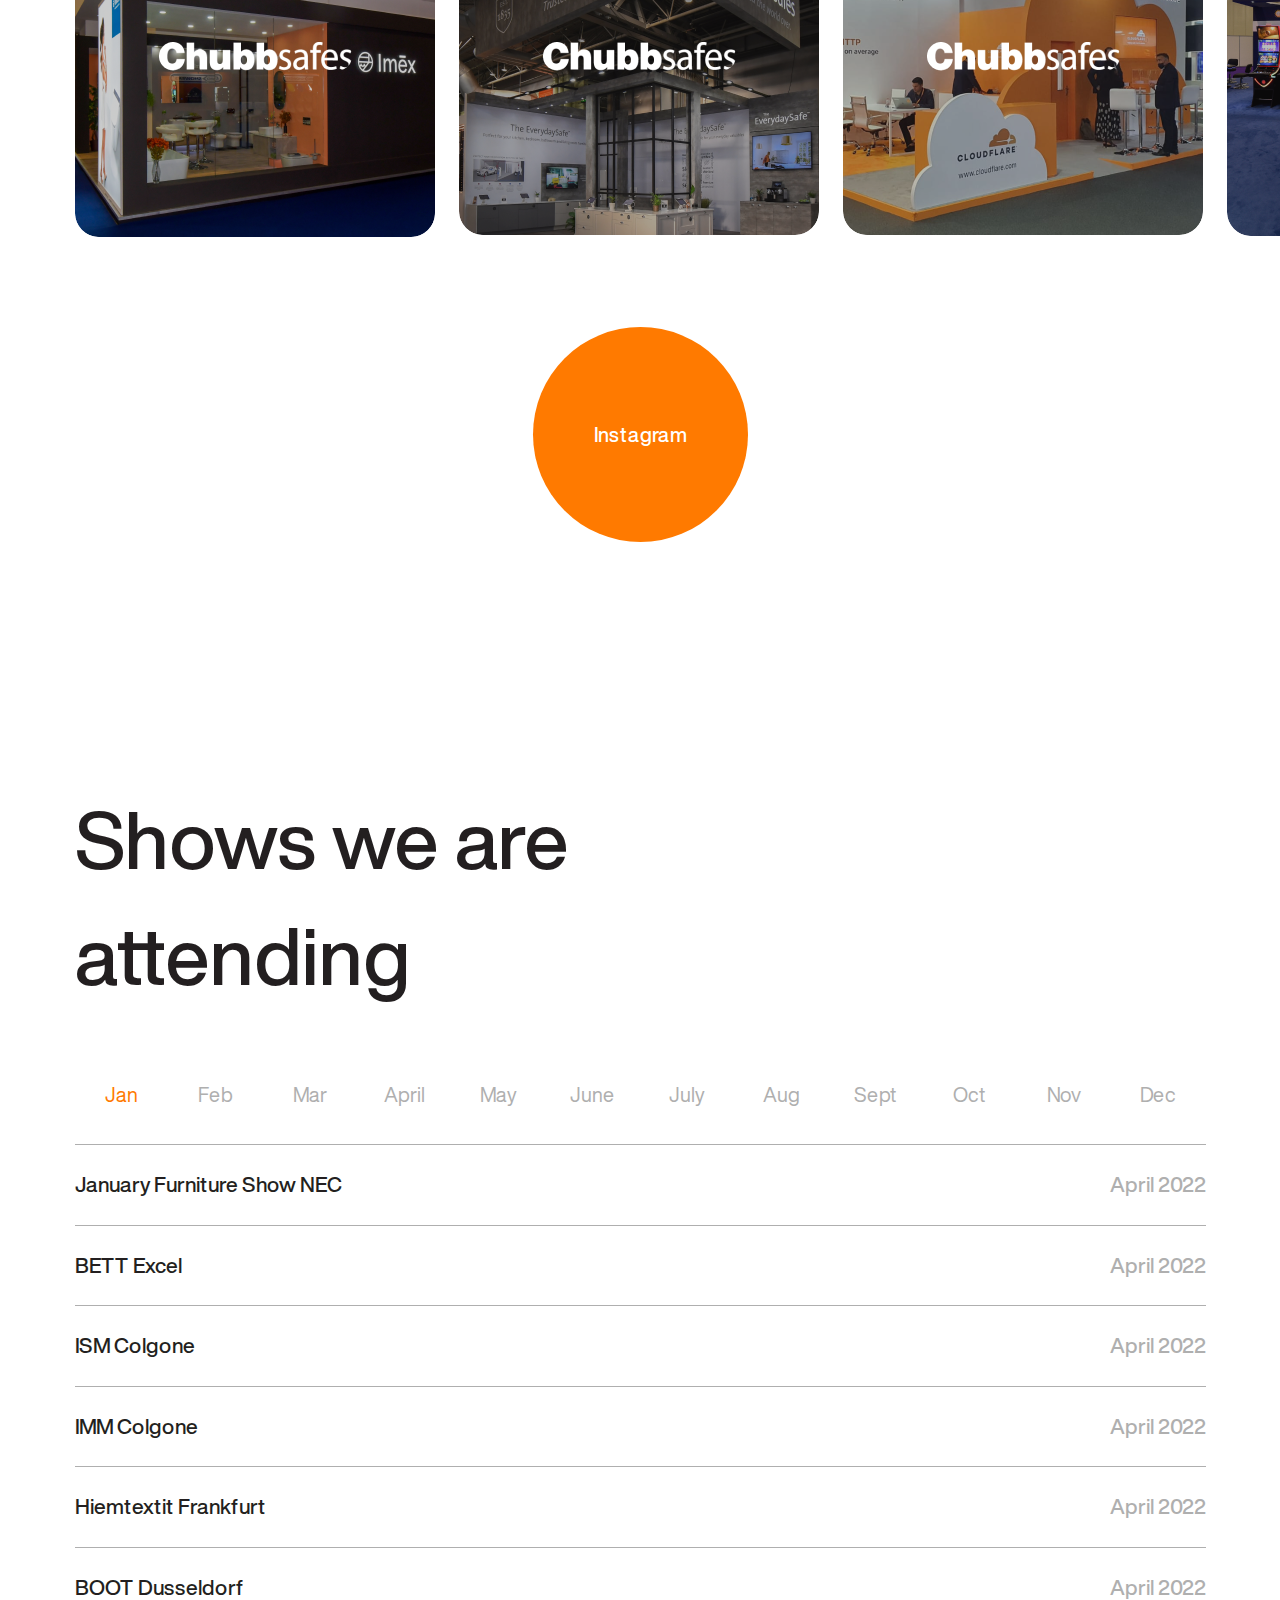
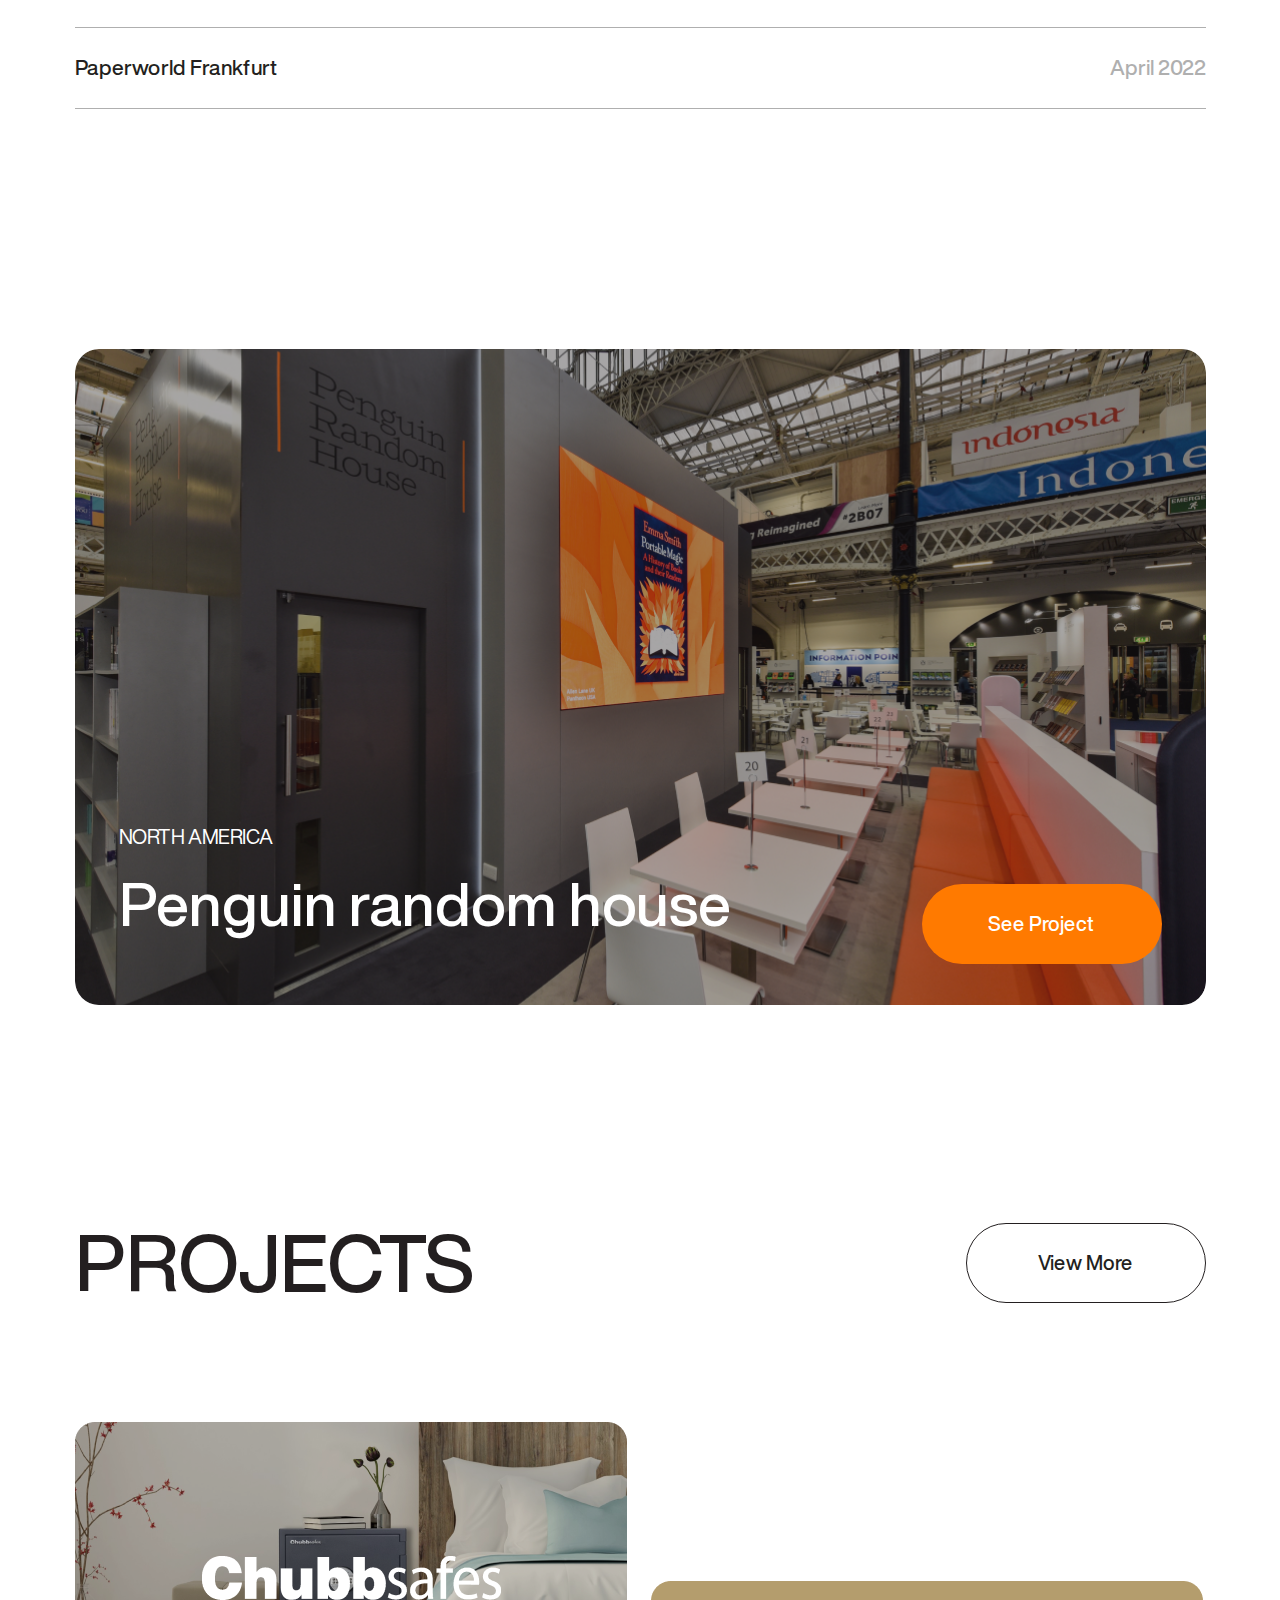
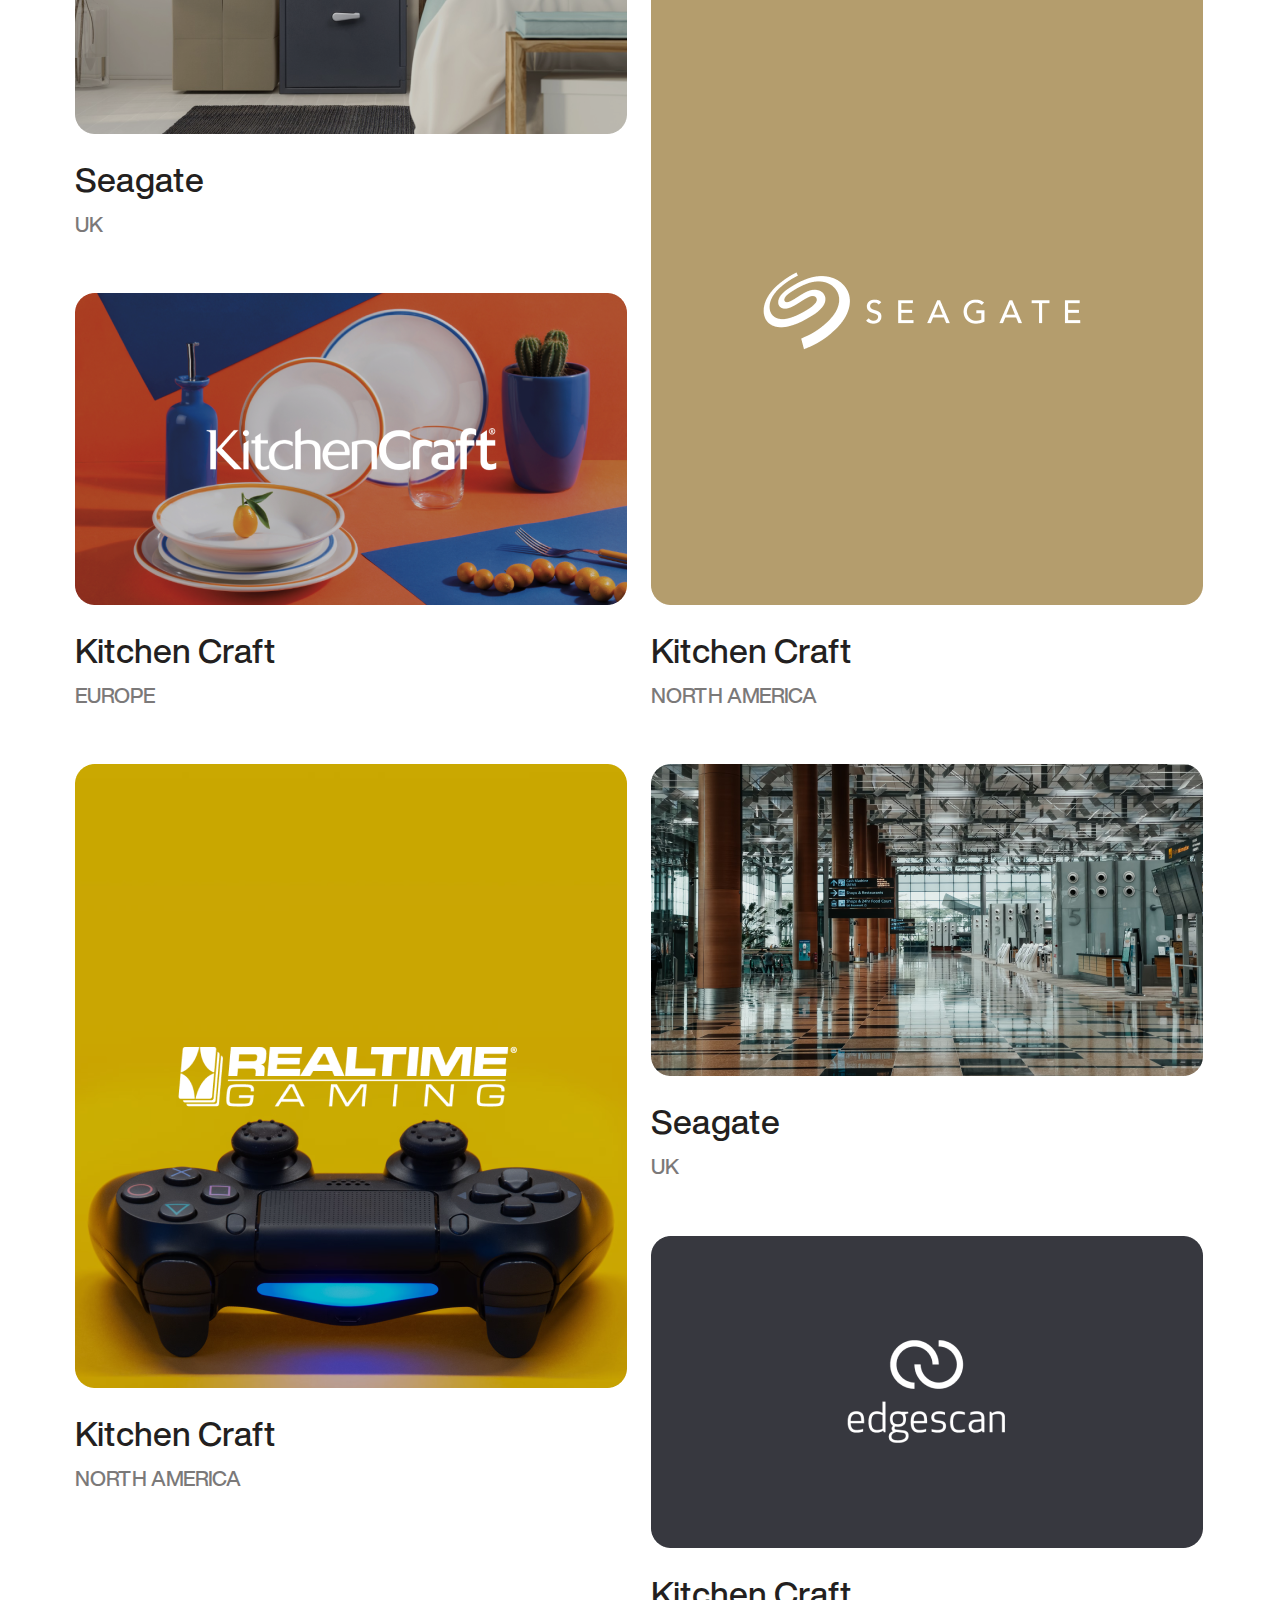
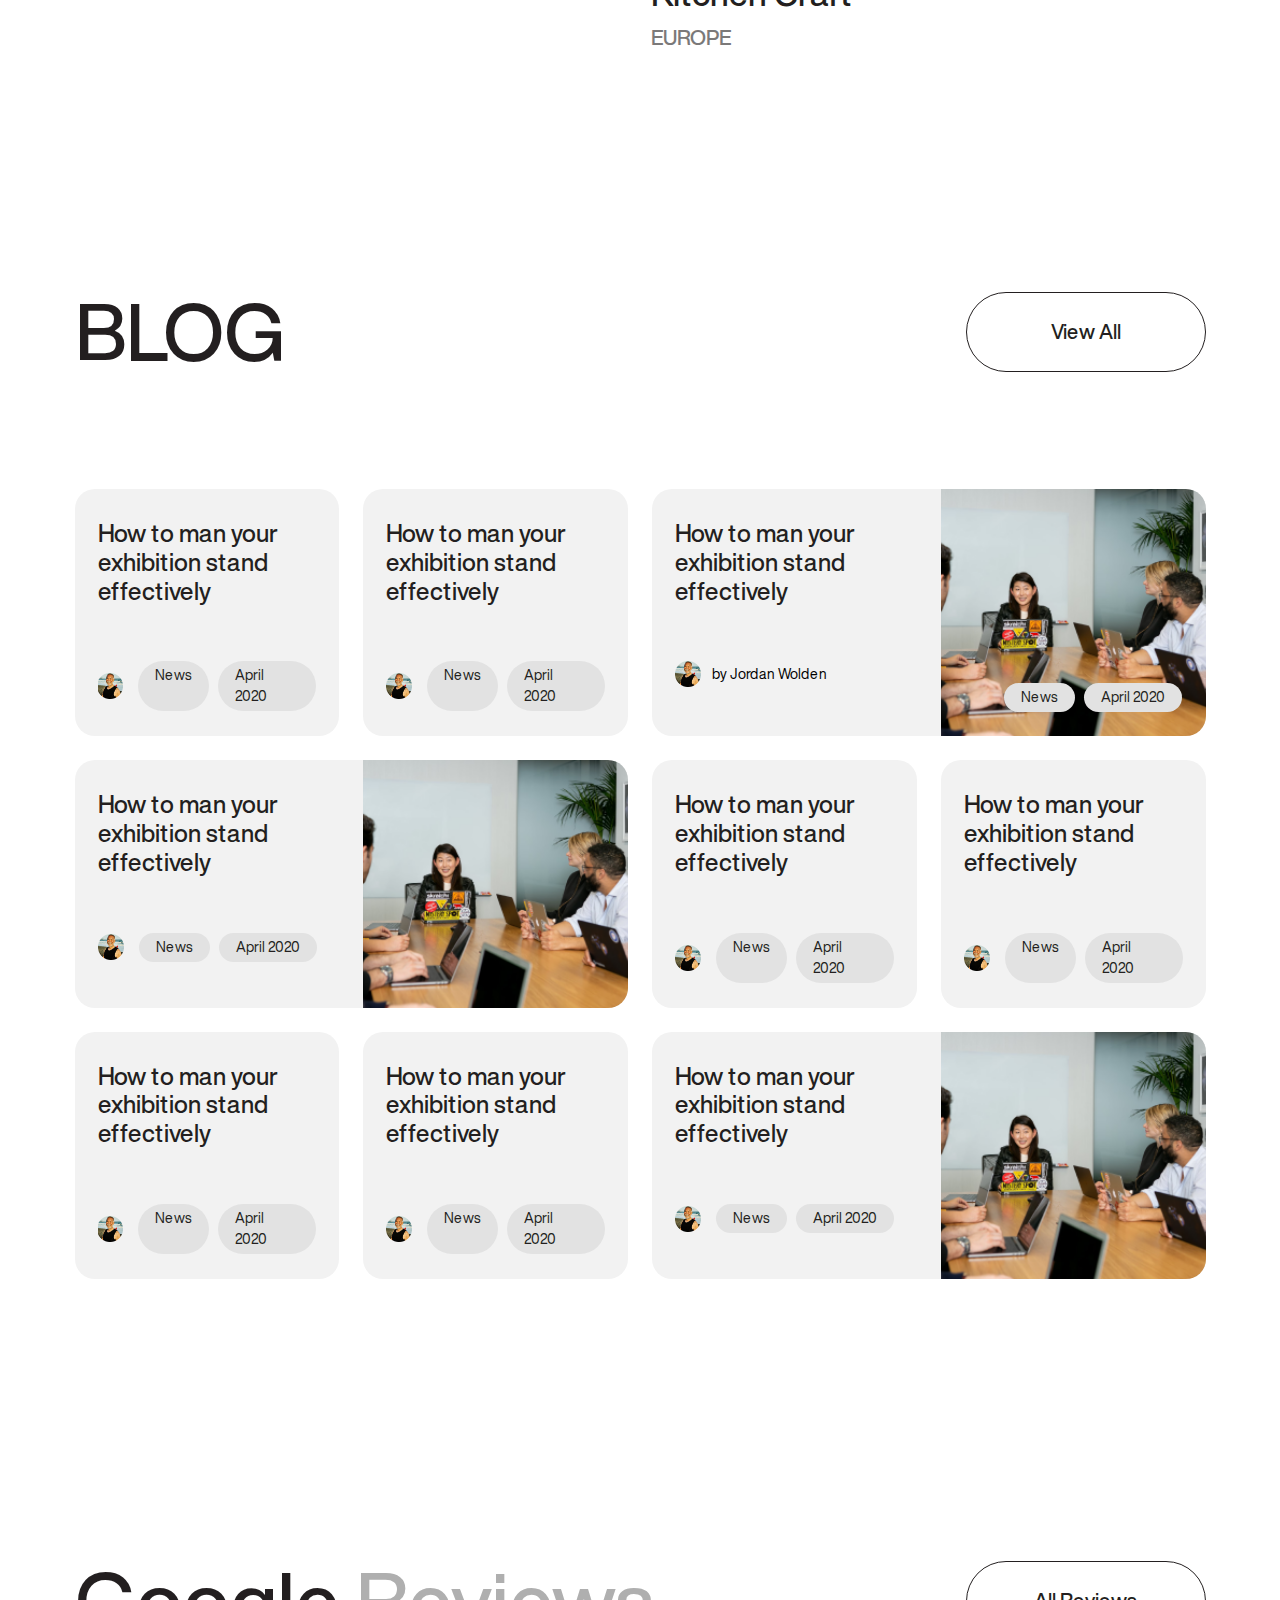
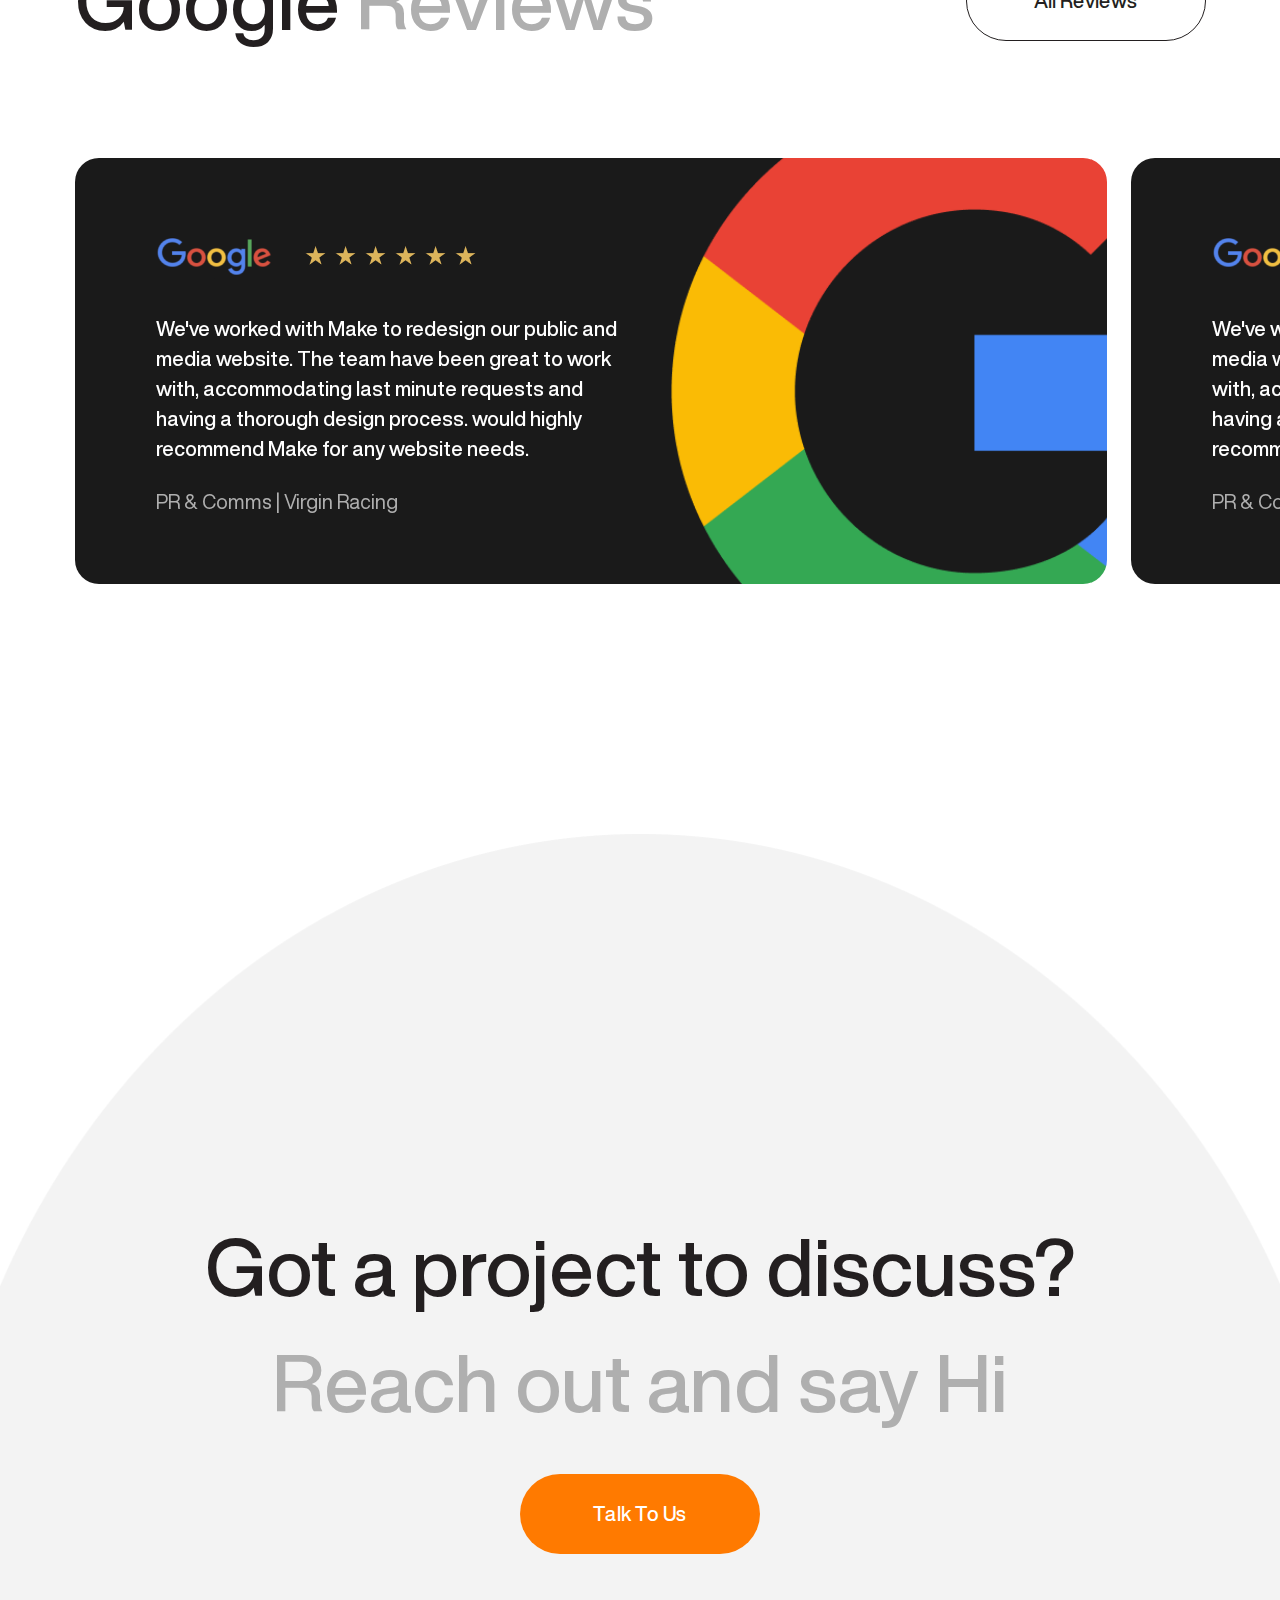
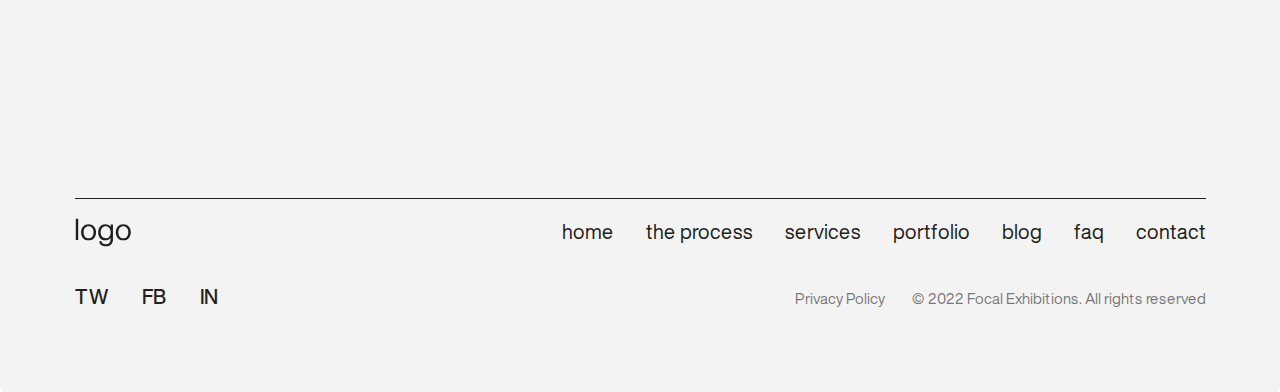
==== commit 6ff3658a: "b" ====
--- a/index.html
+++ b/index.html
@@ -20,30 +20,6 @@
 	<!-- preloader-end -->
 	<!-- main-wrap -->
 	<div class="main-wrap">
-
-		<!-- offcanvas-start -->
-		<div class="offcanvas-menu">
-			<ul class="offmenu" id="menuParent">
-				<a href="#" class="offcanvas-close"><i class="fa fa-times"></i></a>
-				<li class="active"><a href="#">HOME</a></li>
-				<li><a href="#">ABOUT US</a></li>
-				<li class="dropdown">
-					<a href="#" data-bs-toggle="collapse" data-bs-target='#drop-menu1'>OUR HORSES</a>
-					<div class="dropdown-menu-custom collapse" id="drop-menu1" data-bs-parent="#menuParent">
-						<ul>
-							<li><a href="#">YEARLINGS</a></li>
-							<li><a href="#">2 YEAR OLDS</a></li>
-							<li><a href="#">3 YEAR OLD PLUS</a></li>
-						</ul>
-					</div>
-				</li>
-				<li><a href="#">LATEST NEWS</a></li>
-				<li><a href="#">CONTACT & FIND US</a></li>
-			</ul>
-		</div>
-		<div class="offcanvas-overlay"></div>
-		<!-- offcanvas-start-end -->
-
 
 		<!-- drop-menu -->
 		<div class="drop-menu">
--- a/style.css
+++ b/style.css
@@ -513,85 +513,90 @@
 /* ============ drop-menu-end ============ */
 
 
-/* ---offcanvas-css--- */
-.offcanvas-open {
-  font-size: 22px;
-  transition: 0.3s;
-}
-.offcanvas-open:hover {
-  color: #97A3AE;
-}
-.offcanvas-close {
+
+/* ============ footer-section ============ */
+.footer-section {
+  padding: 0 0 80px;
+  background: #F3F3F3;
+  background: url('images/footer-bg.png') no-repeat center center/100% 100%;
+}
+.footer-section__inner {
+
+}
+
+.footer__top-cta {
+  padding: 375px 0 244px;
+}
+.footer__top-cta .bottom-button {
+  margin-top: 66px;
+}
+
+.footer__main {
+  border-top: 1px solid #231F20;
+}
+.footer__main__tp {
+  padding: 17px 0 35px;
+  display: flex;
+  justify-content: space-between;
+  align-items: center;
+}
+.footer-logo {
+
+}
+.footer-logo img {
+
+}
+.f-menu {
+  display: flex;
+  gap: 32px;
+}
+.f-menu li {
+
+}
+.f-menu li a {
+  transition: 0.3s;
+}
+.f-menu li a:hover {
   color: var(--theme__color1);
-  position: absolute;
-  transition: 0.3s;
-  right: 25px;
-  top: 25px;
-}
-.offcanvas-close:hover {
-  color: #97A3AE;
-}
-.offcanvas-menu {
-  position: fixed;
-  height: 100%;
-  width: 100%;
-  top: 0;
-  left: 0;
-  z-index: 1000;
-  transform: translateX(-105%);
-  transition: 0.3s;
-}
-.offcanvas-menu.active {
-  transform: translate(0);
-}
-.offcanvas-menu .offmenu {
-  max-width: 250px;
-  min-width: 200px;
-  z-index: 5;
-  position: relative;
-  background: #d5dce2;
-  height: 100%;
-  padding: 50px 20px 40px;
-  overflow: auto;
-  -ms-overflow-style: none;  /* IE and Edge */
-  scrollbar-width: none;  /* Firefox */
-}
-.offcanvas-menu .offmenu :-webkit-scrollbar {
-  display: none;
-}
-.offcanvas-menu ul li a {
-  display: block;
-  text-align: center;
-  font-size: 16px;
+}
+
+.footer__main__bt {
+  display: flex;
+  justify-content: space-between;
+  align-items: center;
+}
+.fs-menu {
+  gap: 34px;
+  display: flex;
+}
+.fs-menu li {
+
+}
+.fs-menu li a {
+  font-weight: 500;
+  transition: 0.3s;
+}
+.fs-menu li a:hover {
   color: var(--theme__color1);
-  padding: 10px;
-}
-.dropdown-menu-custom ul {
-  background: #fff;
-  padding: 20px 0;
-}
-.dropdown-menu-custom ul li a {
-  color: #97A3AE;
-}
-.offcanvas-overlay {
-  position: fixed;
-  top: 0;
-  left: 0;
-  height: 100%;
-  width: 100%;
-  background: rgba(0, 0, 0, 0.178);
-  z-index: 2;
-  transform: 0;
-  z-index: 900;
-  opacity: 0;
-  visibility: hidden;
-  transition: 0.3s;
-}
-.offcanvas-overlay.active {
-  opacity: 1;
-  visibility: visible;
-}
-/* ---offcanvas-css-end---*/
+}
+
+.fl-menu {
+  display: flex;
+  gap: 27px;
+}
+.fl-menu li {
+
+}
+.fl-menu li a {
+  font-size: 15px;
+  font-weight: 400;
+  color: rgba(35, 31, 32, 0.6);
+  transition: 0.3s;
+}
+.fl-menu li a:hover {
+  color: var(--theme__color1);
+}
+/* ============ footer-section-end ============ */
 
 
 /* ============ common-content ============ */
@@ -601,6 +606,16 @@
   font-weight: 500;
   text-transform: uppercase;
 }
+.h2-c {
+  font-size: 60px;
+  line-height: 1.42;
+  font-weight: 500;
+  text-transform: uppercase;
+}
+.h3 {
+  font-size: 34px;
+  font-weight: 400;  
+}
 .txt-dm {
   color: #AFAFAF;
 }
@@ -620,6 +635,7 @@
   margin: 25px 0 0;
 }
 /* ============ common-content-end ============ */
+
 
 
 /* ============ hero-section ============ */
@@ -662,6 +678,18 @@
 .hero-ellipse-start p {
   color: #fff;
 }
+
+.hero__content__bt {
+  padding: 55px 0 ;
+  min-height: 200px;
+}
+.hero__content-number {
+  font-size: 20px;
+  font-weight: 500;
+  color: #fff;
+}
+
+
 /* ============ hero-section-end ============ */
 
 
@@ -1151,15 +1179,29 @@
   border-radius: 20px;
   flex-grow: 1;
 }
+.blog-g--big {
+  min-height: 418px;
+}
 .blog__cont {
   padding: 31px 23px 25px;
+  flex-grow: 1;
+}
+.blog-g--big .blog__cont {
+  padding: 51px 40px;
+  display: flex;
+  flex-direction: column;
 }
 .blog__cont_tp {
   margin: 0 0 55px;
+  flex-grow: 1;
 }
 .blog__cont_tp h3 {
   font-size: 24px;
   font-weight: 500;
+}
+.blog-g--big .blog__cont_tp h3 {
+  font-size: 40px;
+  line-height: 1.5;
 }
 .blog__cont__meta {
   display: flex;
@@ -1169,6 +1211,10 @@
   height: 26px;
   width: 26px;
   display: flex;
+}
+.blog-g--big .blog__auth_imt {
+  height: 50px;
+  width: 50px;
 }
 .blog__auth_imt img {
   height: 100%;
@@ -1181,6 +1227,10 @@
   font-size: 14px;
   font-weight: 400;
   color: #000000;
+}
+.blog-g--big .blog__auth__name {
+  margin: 0 0 0 24px !important;
+  font-size: 20px;
 }
 .blog__tag-wrap {
   margin-left: 15px;
@@ -1222,7 +1272,47 @@
   bottom: 24px;
   right: 24px;
 }
+.blog-g--big .blog__tag-wrap--float {
+  bottom: 40px;
+  right: 40px;
+}
 /* ============ blog-g-section-end ============ */
+
+
+
+/* ============ pagination ============ */
+.pagination {
+  margin: 30px 0 0;
+  display: flex;
+  justify-content: center;
+}
+.pagination ul {
+  display: flex;
+}
+.pagination ul li {
+
+}
+.pagination ul li a {
+  height: 41px;
+  width: 41px;
+  font-size: 16px;
+  display: flex;
+  align-items: center;
+  justify-content: center;
+  text-align: center;
+  font-weight: 400;
+  border-radius: 50%;
+  transition: 0.3s;
+}
+.pagination ul:not(:hover) li a.active,
+.pagination ul li a:hover {
+  background: #231F20;
+  color: #fff;
+}
+.pagination ul li a.arrow-option {
+  font-size: 9px;
+}
+/* ============ pagination-end ============ */
 
 
 
@@ -1297,89 +1387,204 @@
 
 
 
-/* ============ footer-section ============ */
-.footer-section {
-  padding: 0 0 80px;
-  background: #F3F3F3;
-  background: url('images/footer-bg.png') no-repeat center center/100% 100%;
-}
-.footer-section__inner {
-
-}
-
-.footer__top-cta {
-  padding: 375px 0 244px;
-}
-.footer__top-cta .bottom-button {
-  margin-top: 66px;
-}
-
-.footer__main {
-  border-top: 1px solid #231F20;
-}
-.footer__main__tp {
-  padding: 17px 0 35px;
-  display: flex;
-  justify-content: space-between;
-  align-items: center;
-}
-.footer-logo {
-
-}
-.footer-logo img {
-
-}
-.f-menu {
-  display: flex;
-  gap: 32px;
-}
-.f-menu li {
-
-}
-.f-menu li a {
-  transition: 0.3s;
-}
-.f-menu li a:hover {
-  color: var(--theme__color1);
-}
-
-.footer__main__bt {
-  display: flex;
-  justify-content: space-between;
-  align-items: center;
-}
-.fs-menu {
-  gap: 34px;
-  display: flex;
-}
-.fs-menu li {
-
-}
-.fs-menu li a {
-  font-weight: 500;
-  transition: 0.3s;
-}
-.fs-menu li a:hover {
-  color: var(--theme__color1);
-}
-
-.fl-menu {
-  display: flex;
-  gap: 27px;
-}
-.fl-menu li {
-
-}
-.fl-menu li a {
-  font-size: 15px;
+/* ============ section ============ */
+.about-clip-section {
+  padding: 140px 0;
+  margin-bottom: 450px;
+  background: #E5E5E5;
+  background: url('images/about-clip-section.png') no-repeat center center/100% 100%;
+}
+.about-clip-section__inner {
+
+}
+
+.about-clip__content {
+
+}
+.about-clip__auth {
+  margin: 0 0 35px;
+  display: flex;
+  align-items: center;
+}
+.about-clip__auth .image {
+  height: 75px;
+  width: 75px;
+  margin: 0 30px 0 0;
+}
+.about-clip__auth .image img {
+  height: 100%;
+  width: 100%;
+  object-fit: cover;
+  object-position: center;
+}
+.about-clip__auth h4 {
+  font-size: inherit;
+  font-weight: 500;
+  color: #7B7979;
+  margin: 0;
+}
+.about-clip__content h3 {
+  font-size: 40px;
+  line-height: 1.5;
+  font-weight: 500;
+}
+
+.about-clip--counts {
+  margin: 250px 0 -470px !important;
+}
+.count__ellipse--ac-clip-1 {
+  margin: 0 0 0 auto;
+}
+.count__ellipse----ac-clip-2 {
+  --width: 333px;
+  margin: 165px 0 0 -54px;
+}
+/* ============ section-end ============ */
+
+
+
+/* ============ fe-section ============ */
+.fe-section {
+  padding: 120px ;
+}
+.fe-section__inner {
+
+}
+.fe-section__title {
+
+}
+
+.fe-chips {
+  margin-top: 58px;
+  margin-bottom: 75px;
+  gap: 23px;
+  display: flex;
+  flex-direction: column;
+}
+.fe-chips-row {
+  gap: inherit;
+  display: flex;
+}
+.fe-chip {
+  padding: 14px 20px;
+  display: flex;
+  align-items: center;
+  background: #E2E2E2;
+  border-radius: 50px;
+  transition: 0.3s;
+}
+.fe-chip:hover {
+  color: #fff;
+  background: var(--theme__color1);
+}
+.fe-chip .icon {
+  margin: 0 15px 0 0;
+  width: 30px;
+  height: 30px;
+  display: flex;
+}
+.fe-chip .icon img {
+  height: 100%;
+  width: 100%;
+  object-fit: cover;
+  object-position: center;
+}
+.fe-chip h4 {
+  font-size: 20px;
   font-weight: 400;
-  color: rgba(35, 31, 32, 0.6);
-  transition: 0.3s;
-}
-.fl-menu li a:hover {
-  color: var(--theme__color1);
-}
-/* ============ footer-section-end ============ */
+  margin: 0;
+}
+
+
+.fe__img-grid {
+	margin: 150px 0 0;
+	display: grid;
+	grid-gap: 24px;
+	grid-template-columns: 40% 57%;
+}
+.fe__img-grid__item {
+  display: flex;
+  flex-direction: column;
+}
+.fe__img-grid__item .image {
+
+}
+.fe__img-grid__item .image img {
+
+}
+.fe__img-grid__item p {
+  color: #231F20;
+}
+.fe__img-grid__item--c2 {
+  
+}
+/* ============ fe-section-end ============ */
+
+
+/* ============ principle-section ============ */
+.principle-section {
+  padding: 120px 0 220px;
+}
+.principle-section__inner {
+
+}
+.principle-section__title {
+  margin-bottom: 82px;
+}
+
+.principle__list {
+  --hr-padding: 24px;
+}
+.principle__list__item {
+  border-bottom: 1px solid #AFAFAF;
+  display: flex;
+}
+.principle__list__item:first-child {
+  border-top: 1px solid #AFAFAF;
+}
+.principle__list__item .left {
+  padding: var(--hr-padding) 0;
+  width: 43%;
+  flex-shrink: 0;
+  display: flex;
+  flex-direction: column;
+  justify-content: center;
+}
+.principle__list__item .left h3 {
+  font-size: 40px;
+  font-weight: 500;
+  margin: 0;
+}
+.principle__list__item .right {
+  padding: var(--hr-padding) 0;
+  padding-right: 90px;
+  display: flex;
+  flex-direction: column;
+  justify-content: center;
+}
+.principle__list__item .right p {
+
+}
+
+.principle__video {
+  margin: 140px 0 0;
+  position: relative;
+}
+.principle__video .video-thumb {
+
+}
+.principle__video .video-button {
+  position: absolute;
+  top: 50%;
+  left: 50%;
+  transform: translate(-50%,-50%);
+  width: 80px;
+  display: block;
+}
+.principle__video .video-button .img {
+  width: 100%;
+}
+/* ============ principle-section-end ============ */
 
 
 
--- a/css/responsive.css
+++ b/css/responsive.css
@@ -331,6 +331,31 @@
     .drop-menu__closer {
         font-size: 25px;
     }
+
+
+    .blog-g--big .blog__cont_tp h3 {
+        font-size: 34px;
+    }
+    .blog-g--big .blog__cont {
+        padding: 35px 29px;
+    }
+    .blog-g--big .blog__auth__name {
+        margin: 0 0 0 13px !important;
+        font-size: 16px;
+    }
+    .blog-g--big {
+        min-height: 370px;
+    }
+    .blog-g--big .blog__tag-wrap--float {
+        bottom: 30px;
+        right: 30px;
+    }
+
+    .pagination ul li a {
+        height: 30px;
+        width: 30px;
+        font-size: 14px;
+    }
 }   
 
 
@@ -338,6 +363,31 @@
     .drop-menu__main {
         padding: 0;
     }
+
+
+    .blog-g--big .blog__cont_tp h3 {
+        font-size: 20px;
+    }
+    .blog-g--big .blog__cont {
+        padding: 23px 18px 18px;
+    }
+    .blog-g--big .blog__auth_imt {
+        height: 25px;
+        width: 25px;
+    }
+    .blog-g--big .blog__auth__name {
+        margin: 0 0 0 10px !important;
+        font-size: 14px;
+    }
+    .blog-g--big .blog__tag-wrap--float {
+        bottom: 14px;
+        right: 14px;
+    }
+    .blog-g--big {
+        min-height: 250px;
+    }
+
+
 }
 
 
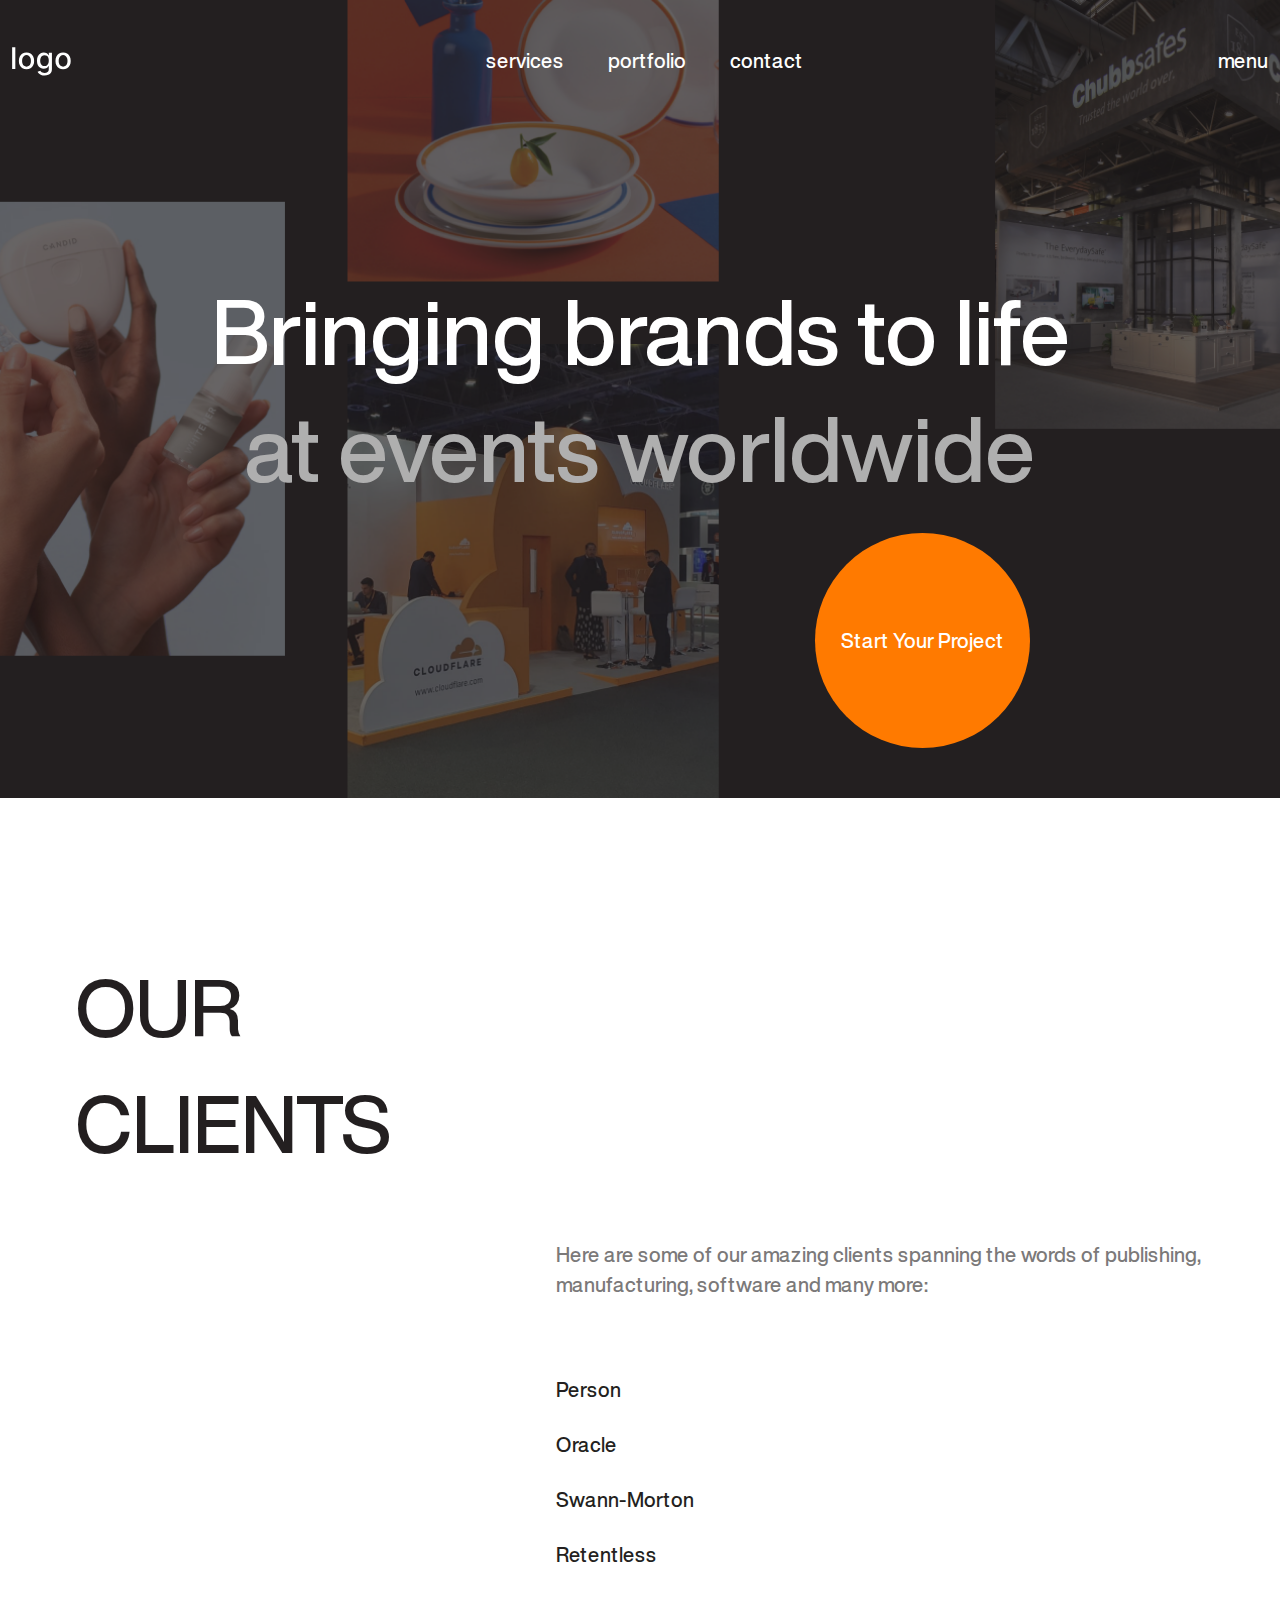
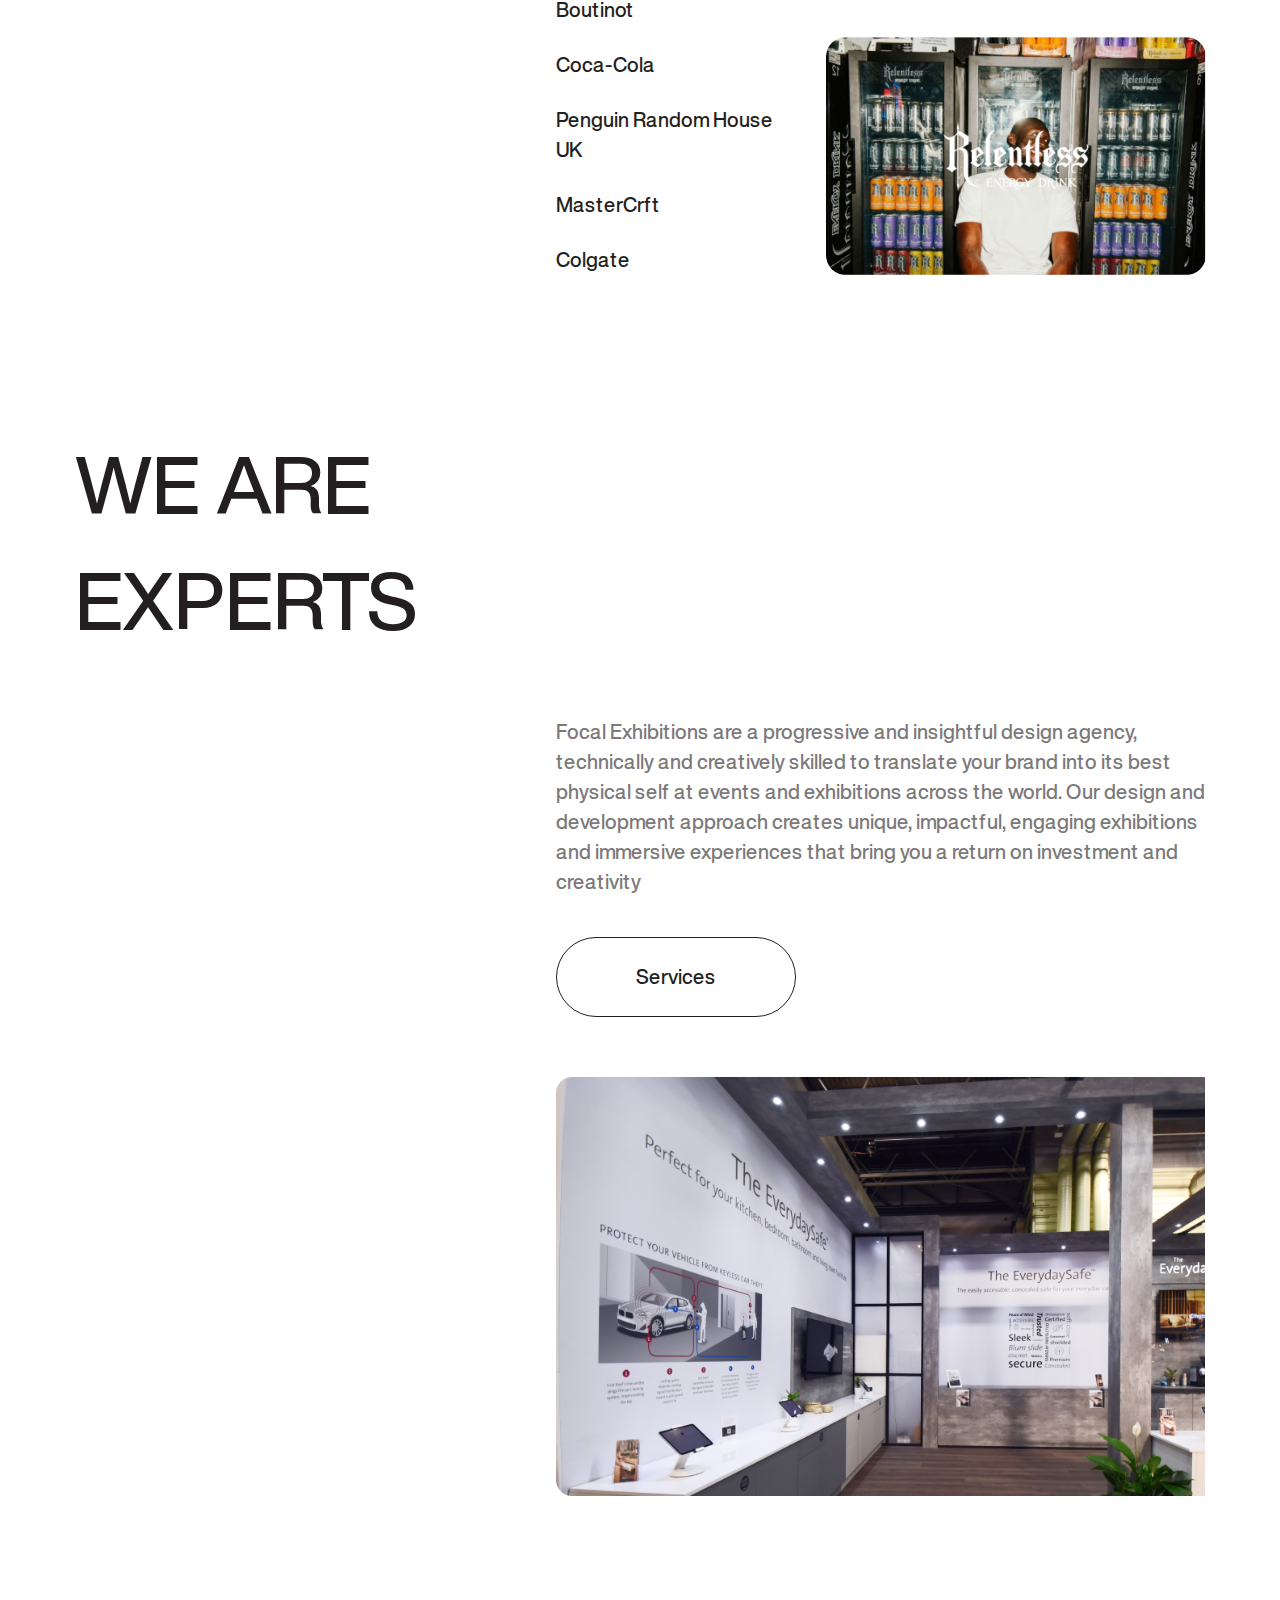
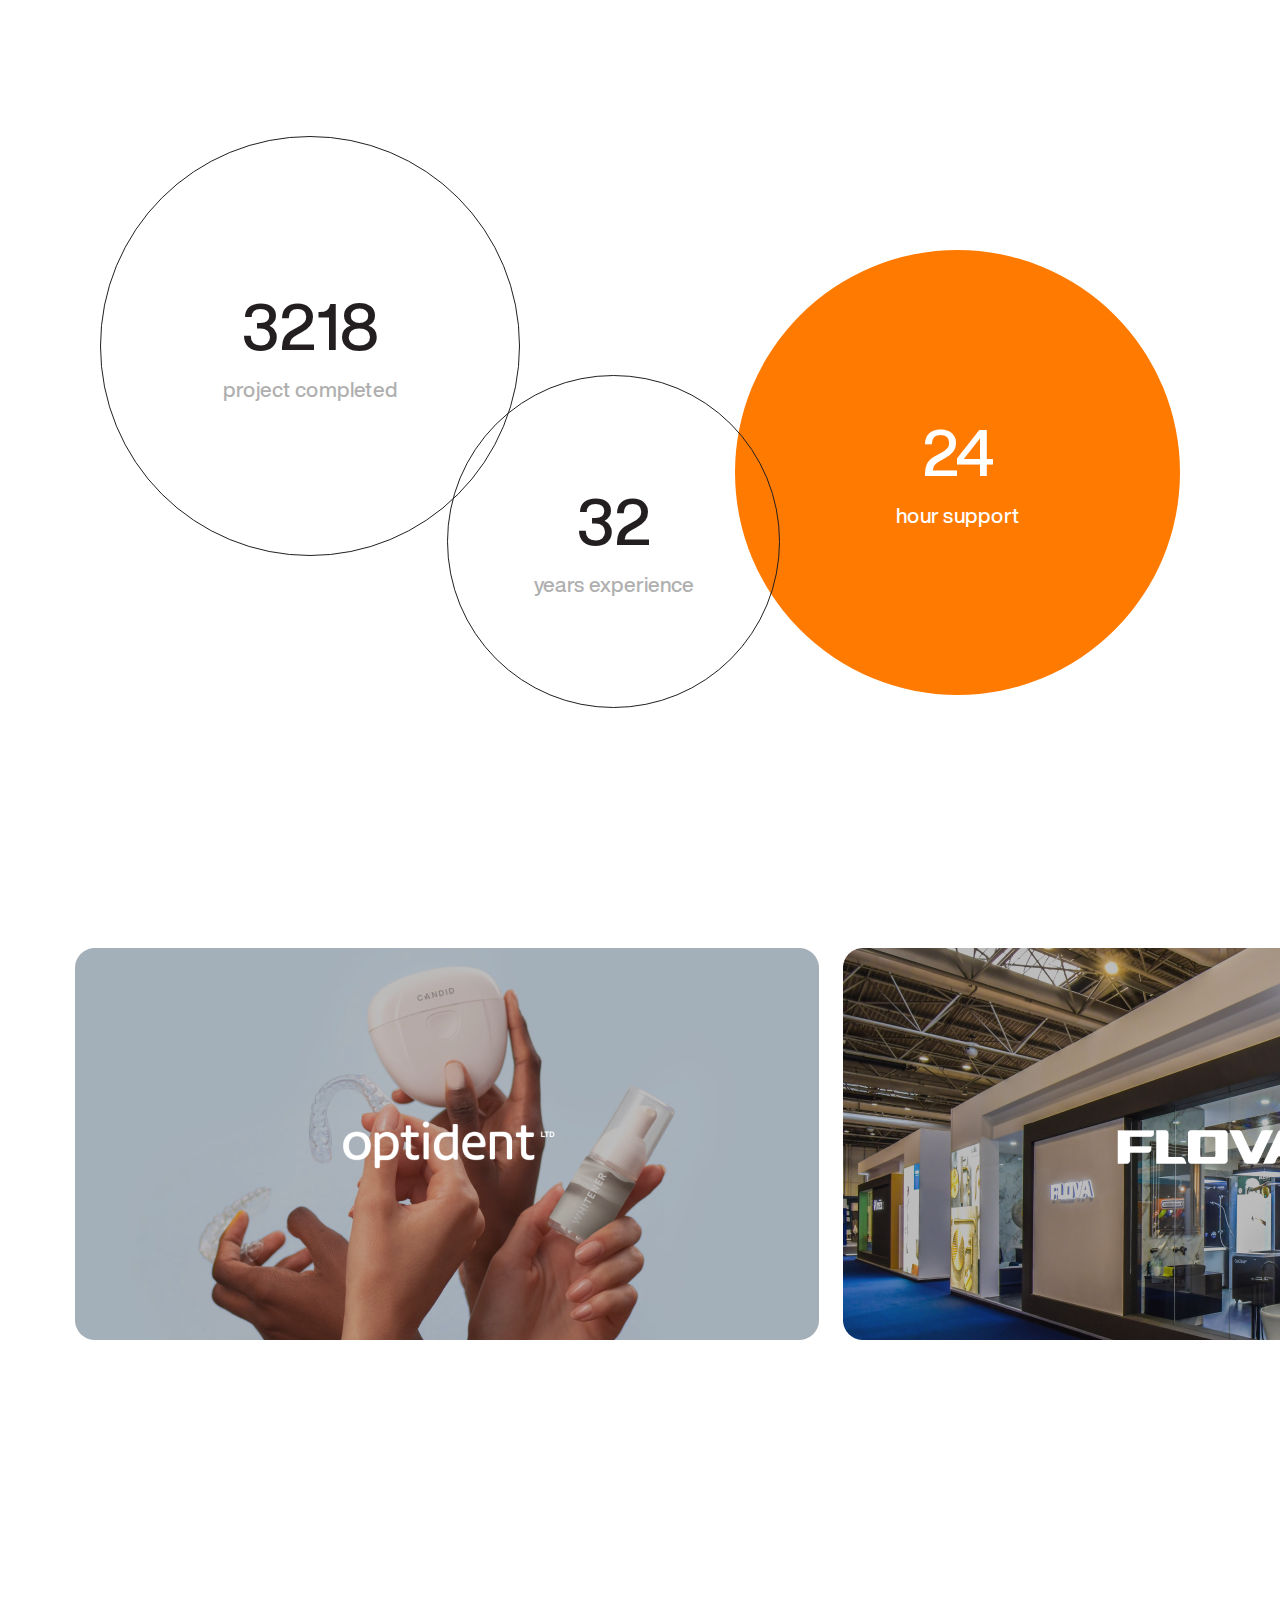
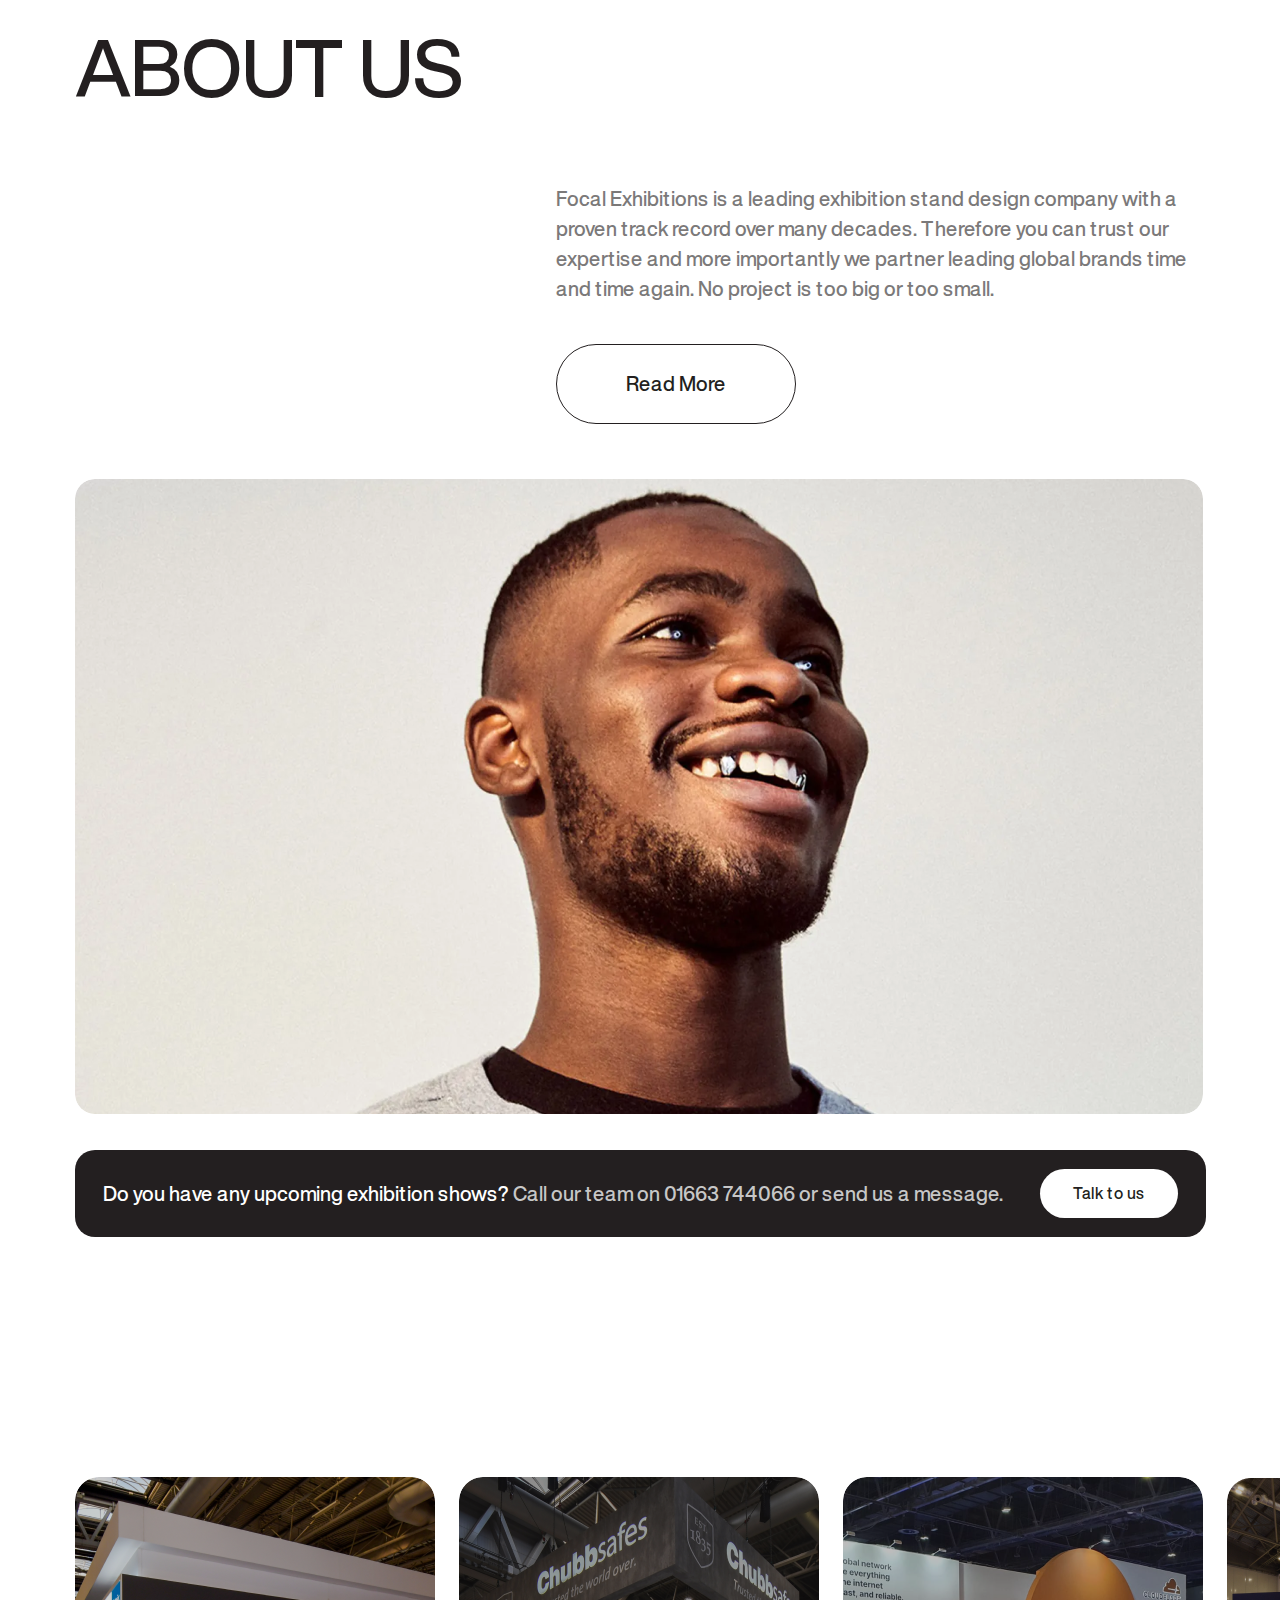
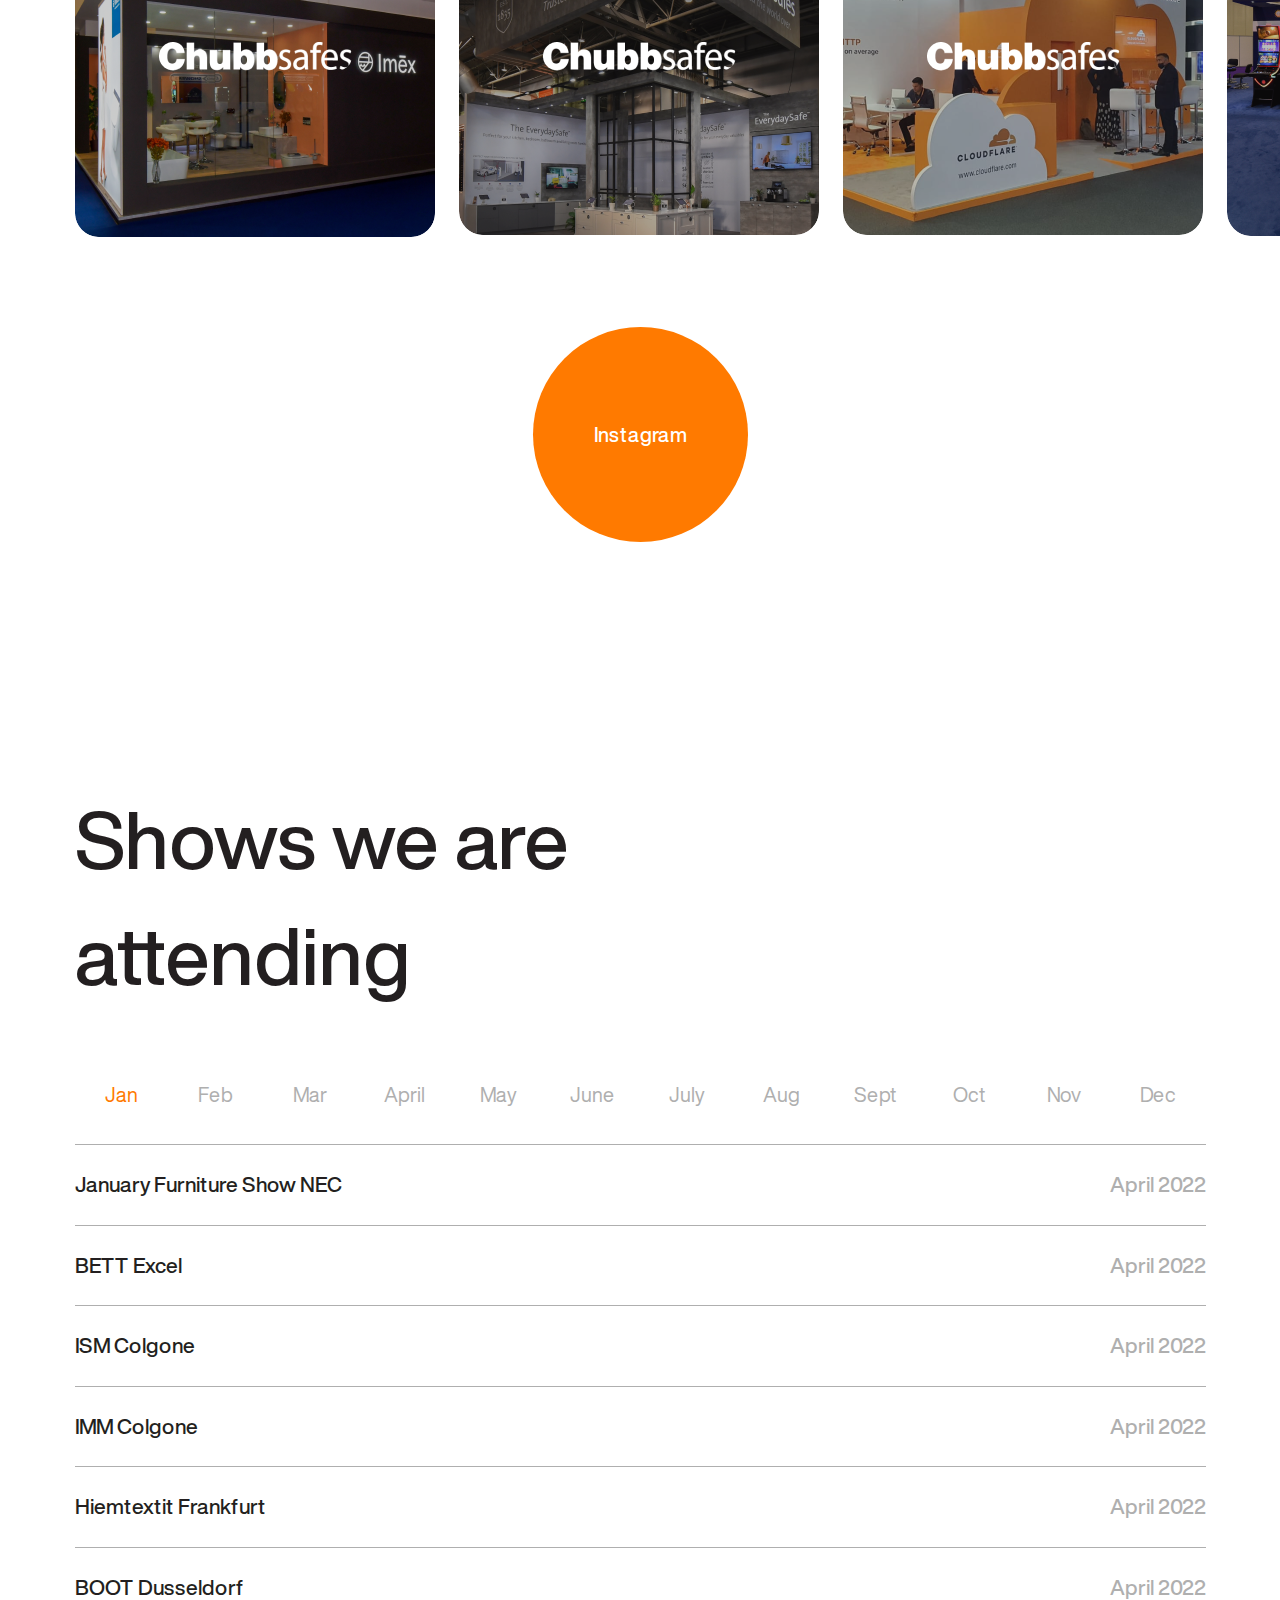
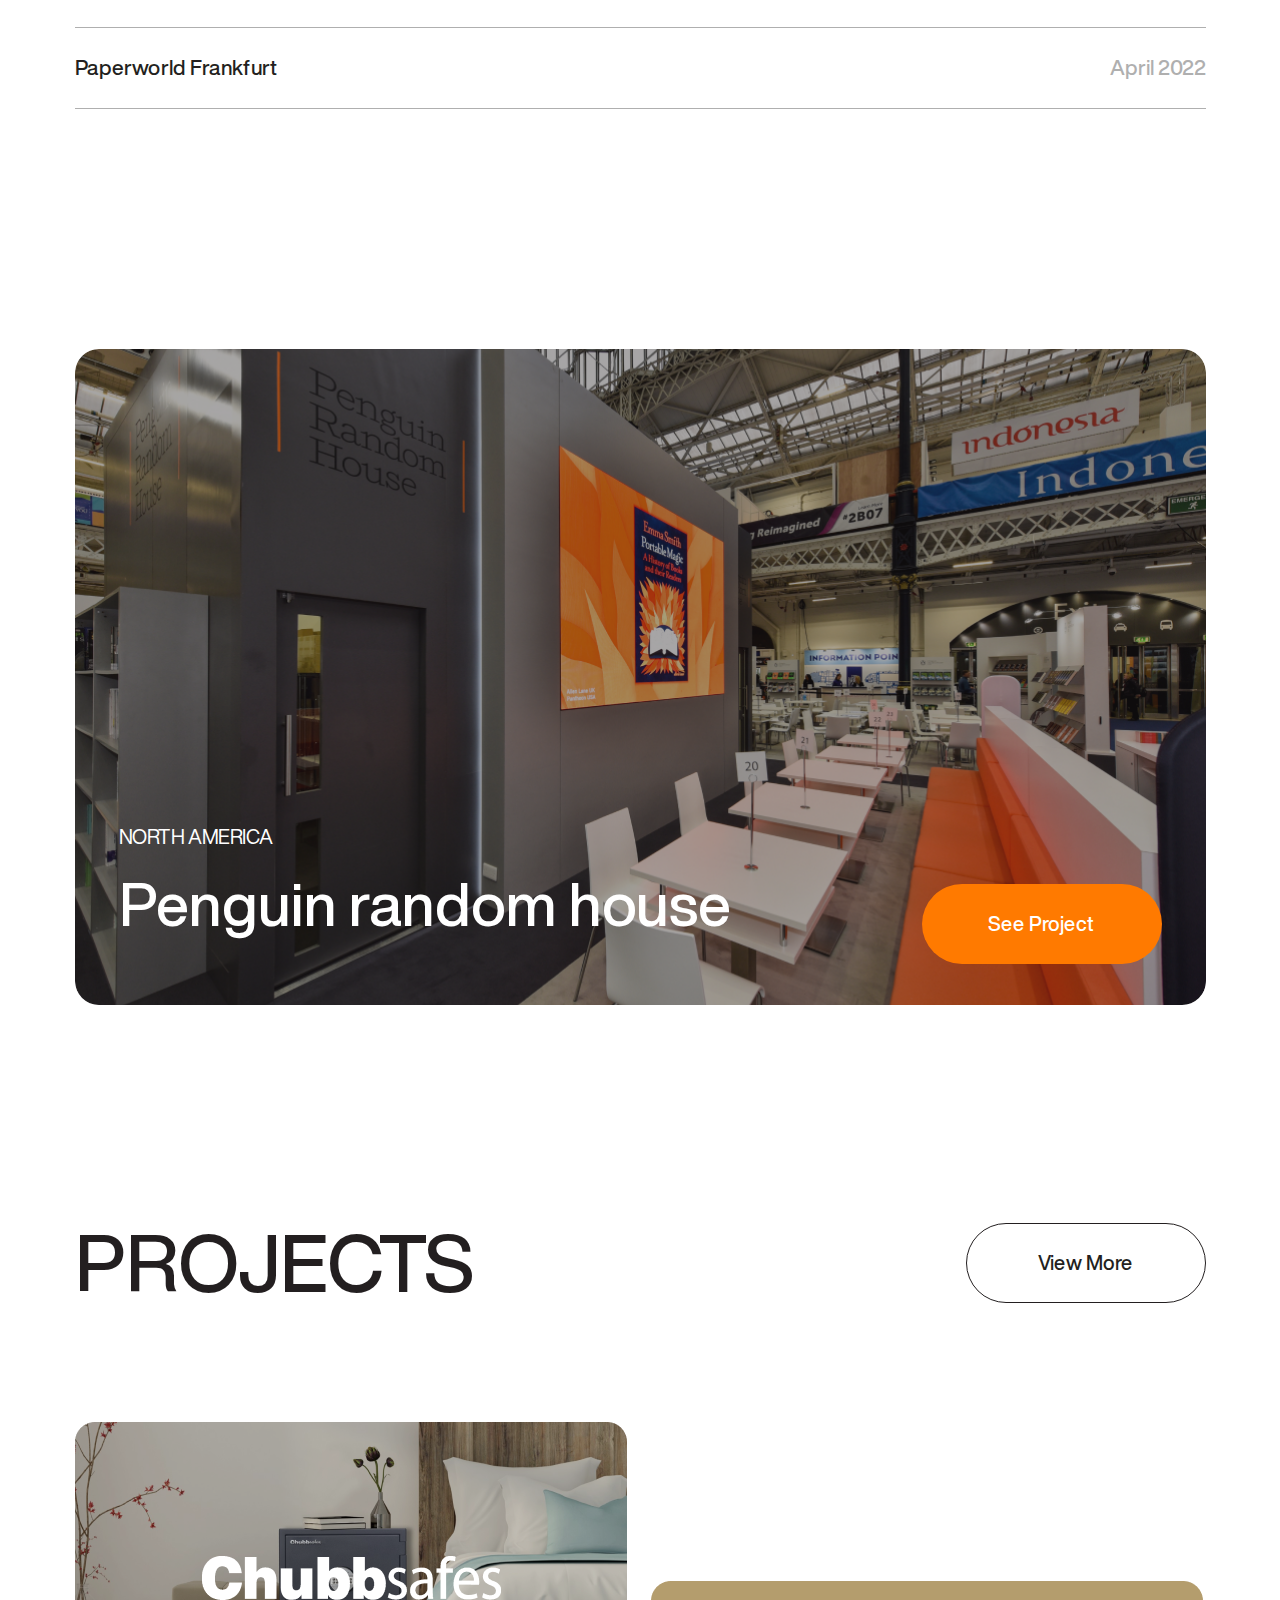
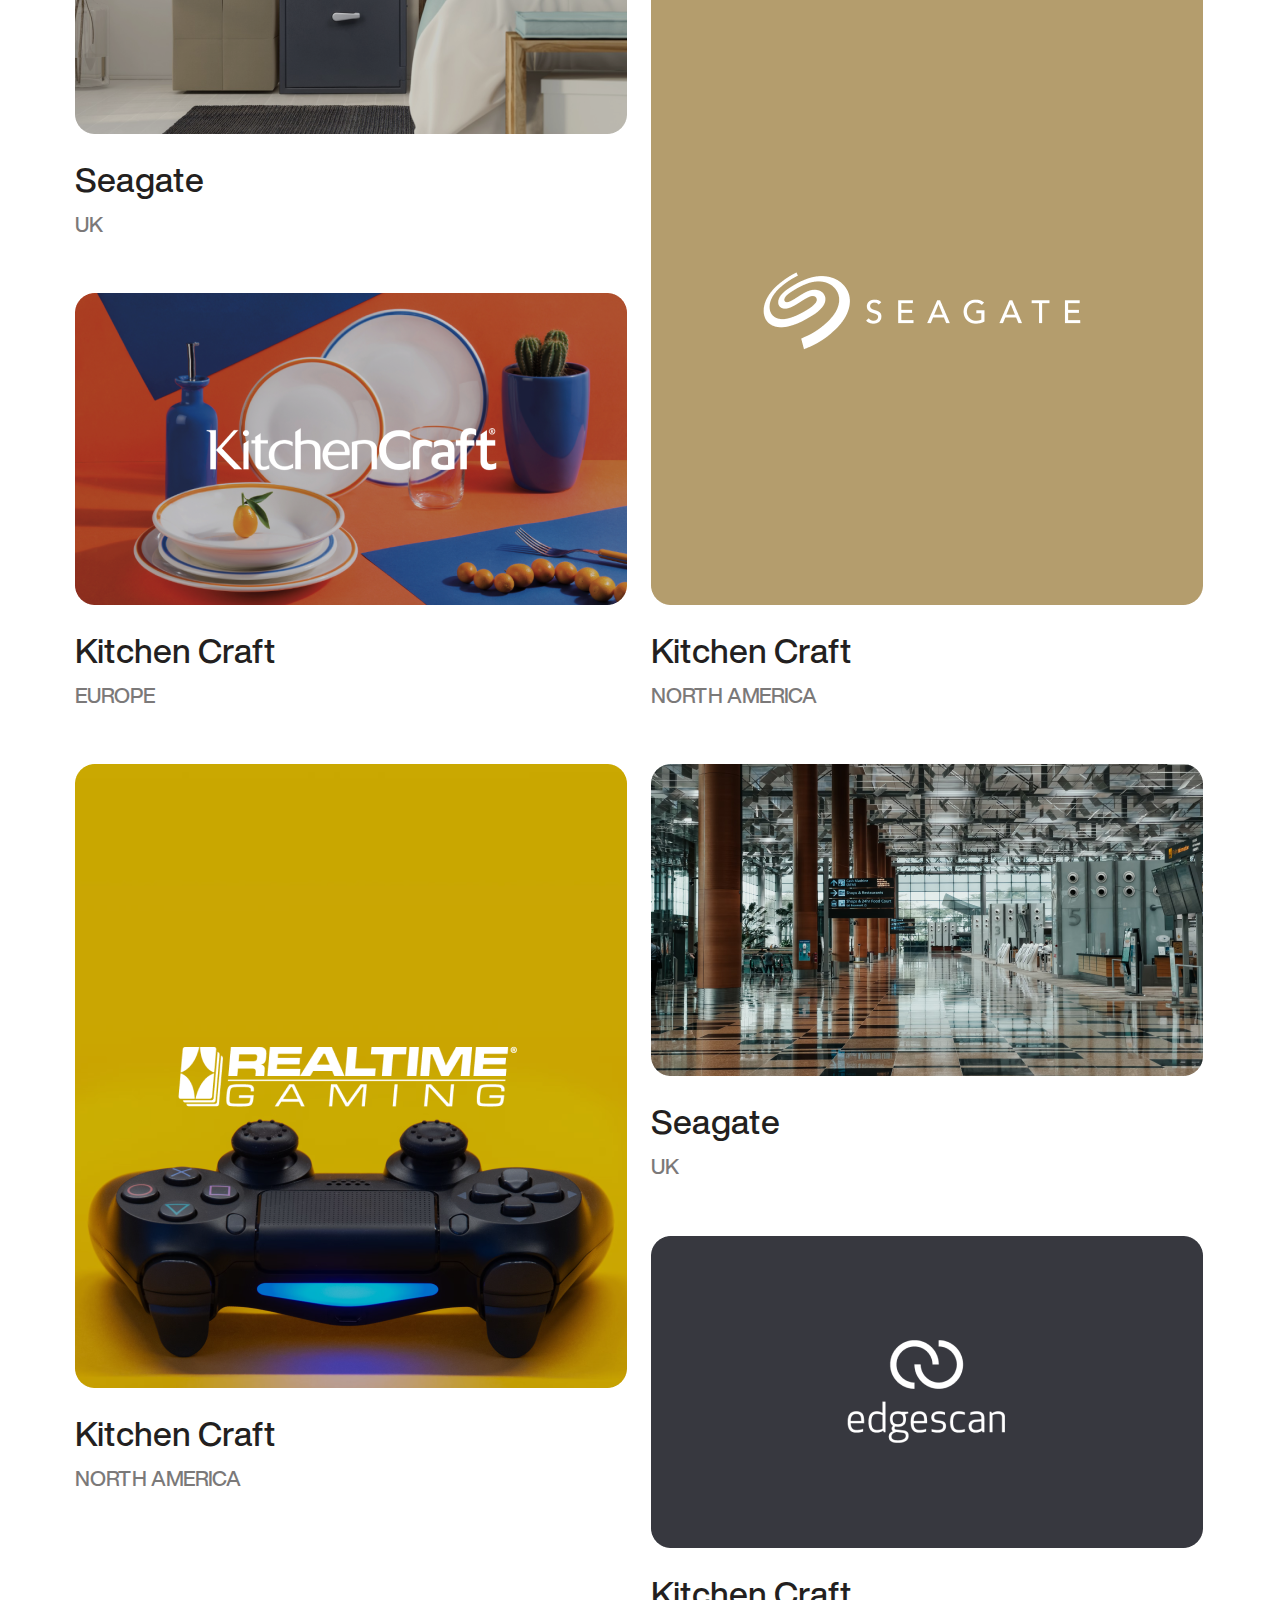
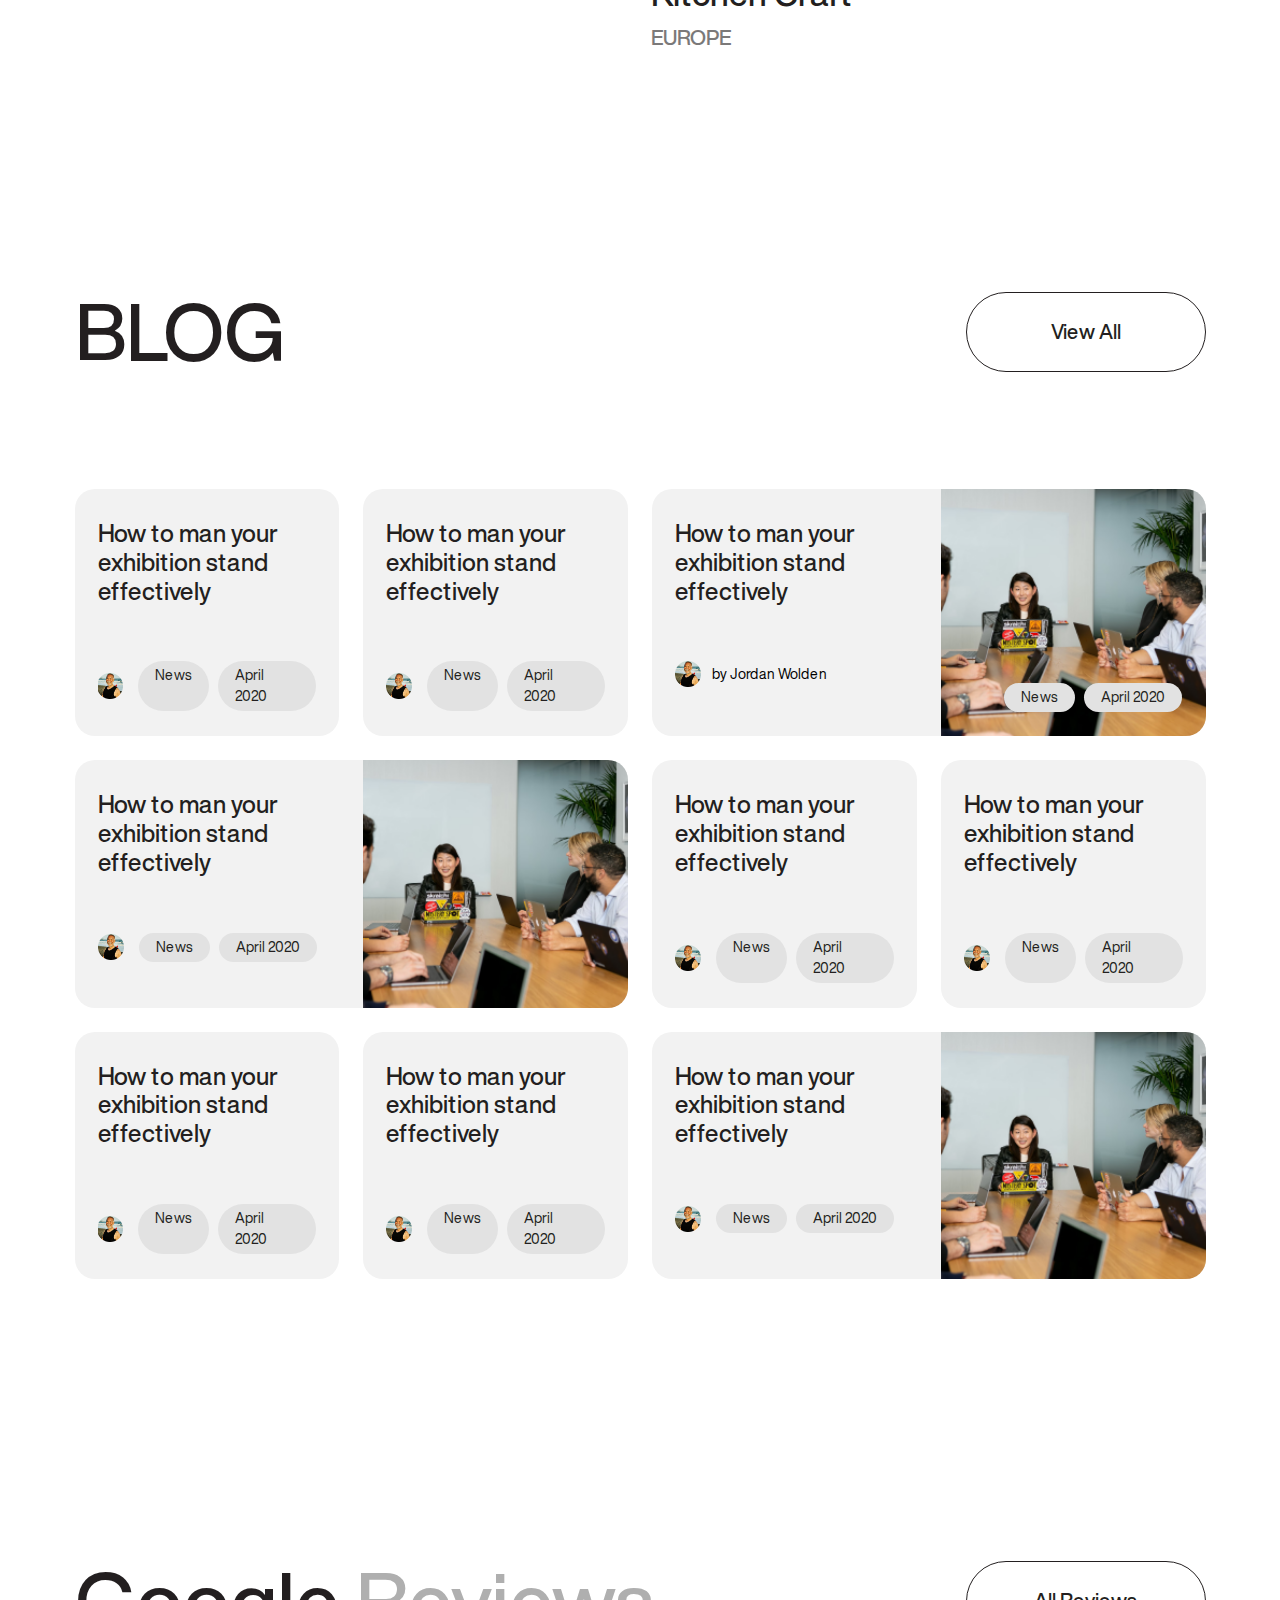
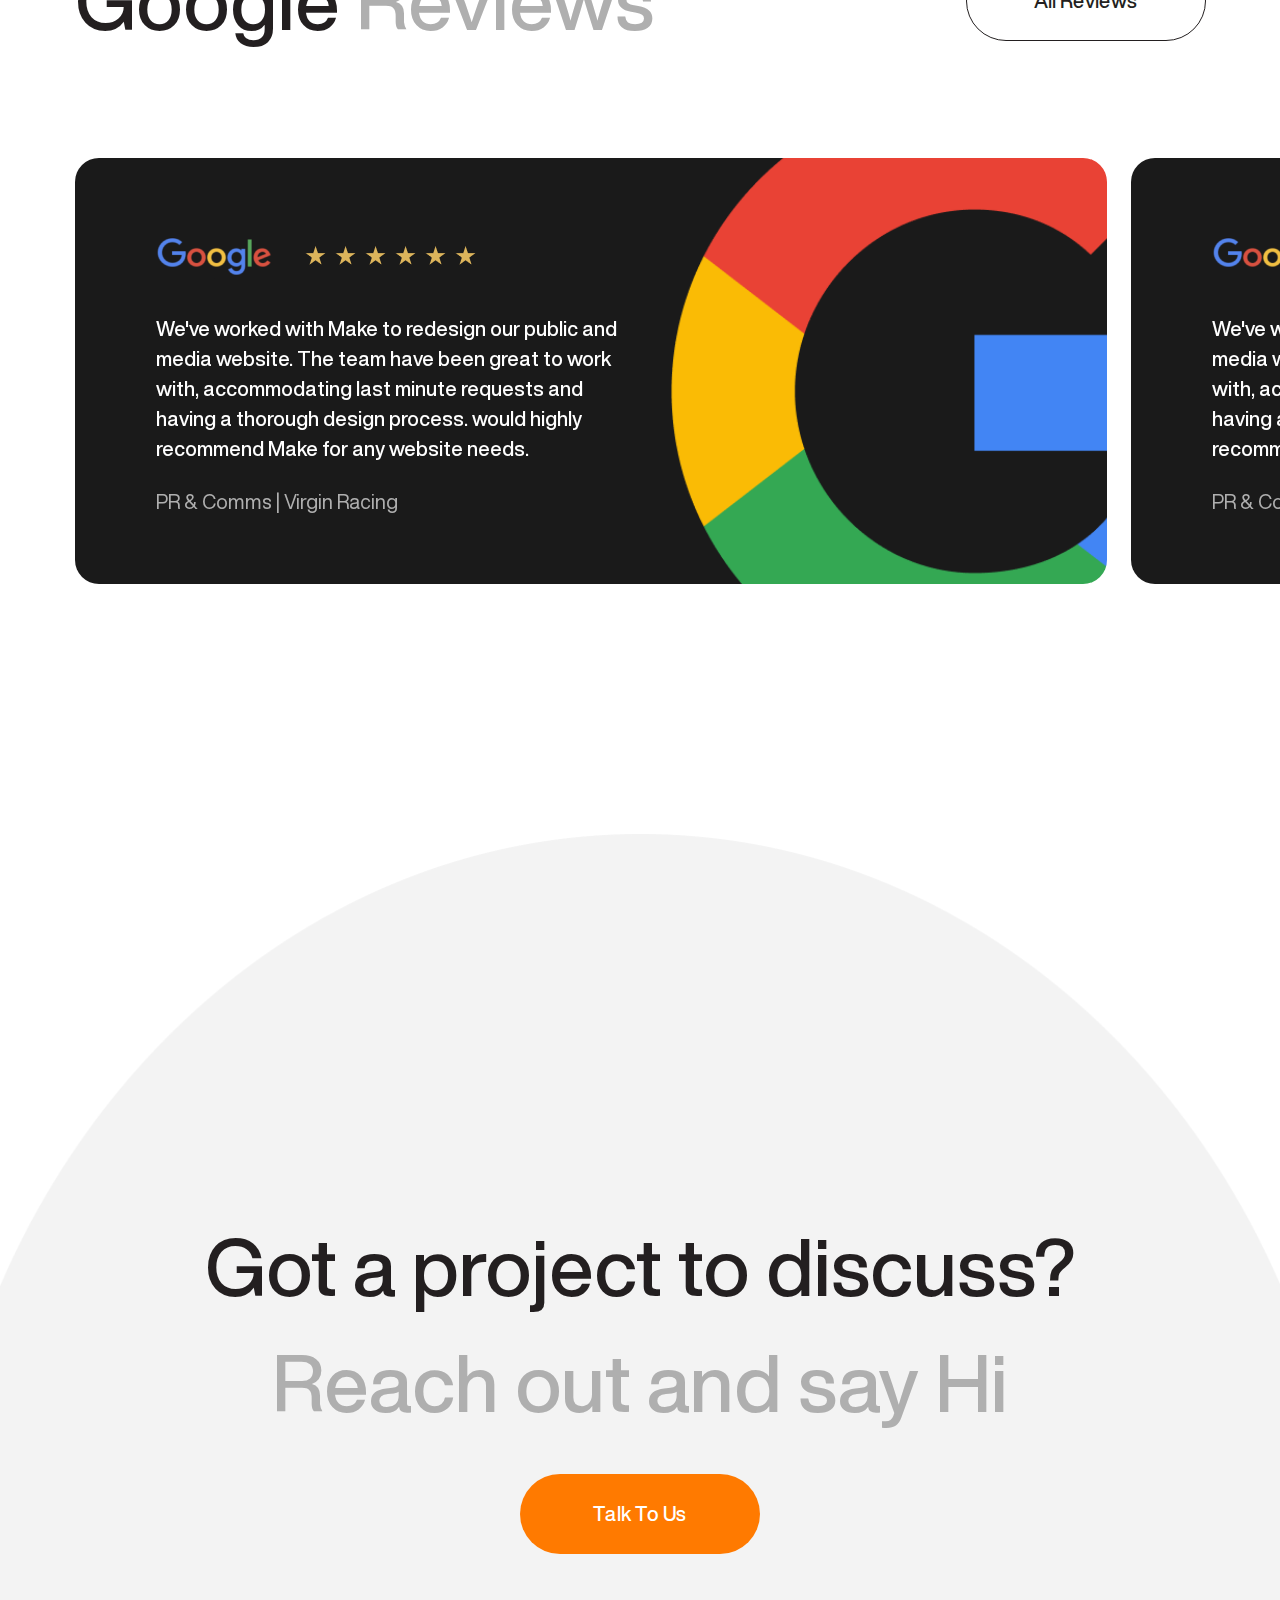
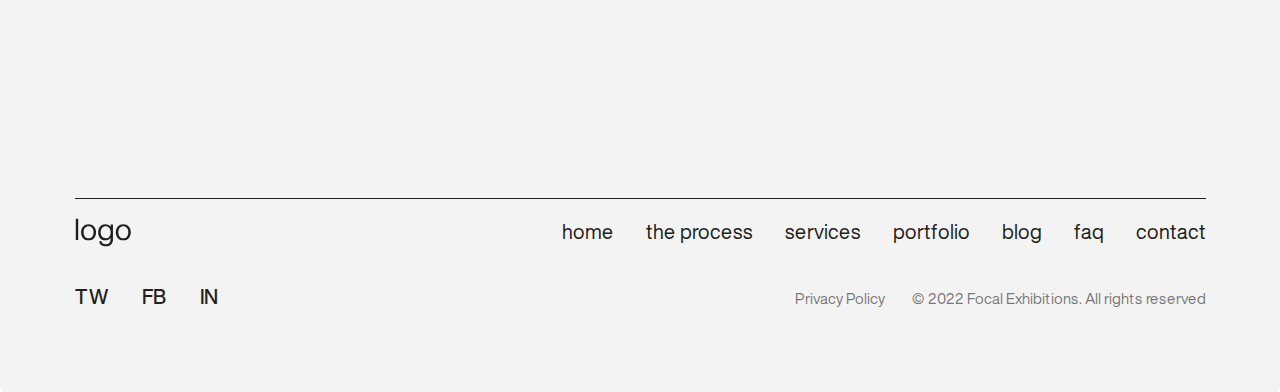
==== commit 7cea017b: "d" ====
--- a/index.html
+++ b/index.html
@@ -197,15 +197,15 @@
 
 						<div class="count__ellipses-wrap">
 							<div class="count__ellipse count__ellipse--1">
-								<h3><span class="count">3,218</span></h3>
+								<h3><span class="counter">3218</span></h3>
 								<p>project completed</p>
 							</div>
 							<div class="count__ellipse count__ellipse--2">
-								<h3><span class="count">32</span></h3>
+								<h3><span class="counter">32</span></h3>
 								<p>years experience</p>
 							</div>
 							<div class="count__ellipse count__ellipse--3 count-ellipse--theme1">
-								<h3><span class="count">24</span></h3>
+								<h3><span class="counter">24</span></h3>
 								<p>hour support</p>
 							</div>
 						</div>
--- a/css/default-edit.css
+++ b/css/default-edit.css
@@ -49,6 +49,15 @@
 .sm-button:hover {
     color: #fff;
     background: var(--theme__color1);
+}
+.sm-button--bordered--white {
+    border: 1px solid #fff;
+    color: #fff;
+    background: transparent;
+}
+.sm-button--bordered--white:hover {
+    background: #fff;
+    color: var(--theme__color1);
 }
 /* buttons-end */
 
--- a/style.css
+++ b/style.css
@@ -616,6 +616,11 @@
   font-size: 34px;
   font-weight: 400;  
 }
+.h5 {
+  font-size: 20px;
+  margin: 0 0 25px;
+  font-weight: 500;
+}
 .txt-dm {
   color: #AFAFAF;
 }
@@ -1387,7 +1392,7 @@
 
 
 
-/* ============ section ============ */
+/* ============ about-clip-section ============ */
 .about-clip-section {
   padding: 140px 0;
   margin-bottom: 450px;
@@ -1439,13 +1444,23 @@
   --width: 333px;
   margin: 165px 0 0 -54px;
 }
-/* ============ section-end ============ */
+
+
+.about-clip-section.about-clip-section--2nd {
+  padding-bottom: 290px;
+  margin-bottom: 0;
+  background: url('images/about-clip-section-2.png') no-repeat center center/100% 100%;
+}
+.about-clip-section--2nd-ttl {
+  margin-bottom: 140px;
+}
+/* ============ about-clip-section-end ============ */
 
 
 
 /* ============ fe-section ============ */
 .fe-section {
-  padding: 120px ;
+  padding: 120px 0;
 }
 .fe-section__inner {
 
@@ -1464,6 +1479,7 @@
 .fe-chips-row {
   gap: inherit;
   display: flex;
+  flex-wrap: wrap;
 }
 .fe-chip {
   padding: 14px 20px;
@@ -1587,6 +1603,61 @@
 /* ============ principle-section-end ============ */
 
 
+/* ============ hwd-section-section ============ */
+.hwd-section {
+  padding: 300px 0 120px;
+}
+.hwd-section__inner {
+
+}
+.hwd-section__title {
+
+}
+
+.hwd__ic-wrap {
+  margin: 0 0 115px;
+}
+.hwd-card {
+  height: 635px;
+  border-radius: 20px;
+  display: flex;
+  flex-direction: column;
+  color: #fff;
+  background-size: cover !important;
+  background-position: center !important;
+}
+.hwd-card__content {
+  padding: 42px;
+  gap: 20px;
+  display: flex;
+  justify-content: space-between;
+  align-items: center;
+  margin-top: auto;
+  flex-wrap: wrap;
+}
+.hwd-card__content__left {
+
+}
+.hwd-card__content__left h3 {
+  font-size: 60px;
+  margin: 0;
+  font-weight: 500;
+}
+.hwd-card__content__right {
+
+}
+.hwd-card__content__right .button {
+
+}
+
+.hwd__tc-wrap {
+  margin: 0 0 250px;
+}
+.hwd__tc-wrap p {
+  margin: 0 0 25px;
+}
+/* ============ hwd-section-section-end ============ */
+
 
 
 
--- a/css/responsive.css
+++ b/css/responsive.css
@@ -356,6 +356,121 @@
         width: 30px;
         font-size: 14px;
     }
+
+    .hero__content-number {
+        font-size: 16px;
+    }
+    .hero__content__bt {
+        padding: 30px 0;
+        min-height: 120px;
+    }
+
+
+    .about-clip__auth .image {
+        height: 50px;
+        width: 50px;
+        margin: 0 15px 0 0;
+    }
+    .about-clip__content h3 {
+        font-size: 25px;
+        margin: 0 0 30px;
+    }
+    .count__ellipse----ac-clip-2 {
+        --width: 190px !important;
+        margin: 100px 0px 0px -25px;
+    }
+    .about-clip--counts {
+        margin: 160px 0 -190px !important;
+    }
+    .about-clip-section {
+        padding: 80px 0;
+        margin-bottom: 110px;
+    }
+
+
+
+    .h2-c {
+        font-size: 40px;
+    }
+    .fe-section {
+        padding: 70px 0;
+    }
+    .fe-chip .icon {
+        margin: 0 8px 0 0;
+        width: 22px;
+        height: 22px;
+    }
+    .fe-chip {
+        padding: 9px 11px;
+    }
+    .fe-chip h4 {
+        font-size: 14px;
+    }
+    .fe-chips {
+        margin-top: 30px;
+        margin-bottom: 40px;
+        gap: 11px;
+    }
+    .fe__img-grid {
+        margin: 50px 0 0;
+        grid-gap: 20px;
+    }
+    .principle-section {
+        padding: 50px 0 100px;
+    }
+    .principle__list__item .left h3 {
+        font-size: 25px;
+    }
+    .principle__list {
+        --hr-padding: 18px;
+    }
+    .principle-section__title {
+        margin-bottom: 50px;
+    }
+    .principle__video {
+        margin: 70px 0 0;
+    }
+    .principle__video .video-button {
+        width: 50px;
+        height: 50px;
+    }
+    .principle__list__item .right {
+        padding-right: 40px;
+    }
+
+
+    .about-clip-section--2nd-ttl {
+        margin-bottom: 50px;
+    }
+    .about-clip-section.about-clip-section--2nd {
+        padding-bottom: 200px;
+    }
+
+    .hwd-section {
+        padding: 120px 0 70px;
+    }
+    .hwd-card__content__left h3 {
+        font-size: 40px;
+    }
+    .hwd-card__content {
+        padding: 30px;
+    }
+
+    .hwd-card {
+        height: 520px;
+        border-radius: 12px;
+    }
+    .hwd__ic-wrap {
+        margin: 0 0 70px;
+    }
+    .h5 {
+        font-size: 16px;
+        margin: 0px 0 15px;
+    }
+    .hwd__tc-wrap {
+        margin: 0 0 100px;
+    }
+
 }   
 
 
@@ -385,6 +500,11 @@
     }
     .blog-g--big {
         min-height: 250px;
+    }
+
+    .hwd-card {
+        height: 390px;
+        border-radius: 10px;
     }
 
 
@@ -640,6 +760,96 @@
     .drop-menu__social {
         gap: 20px;
     }
+
+
+    .hero__content-number {
+        font-size: 14px;
+    }
+    .hero__content__bt {
+        padding: 20px 0;
+        min-height: 80px;
+    }
+
+    .about-clip-section {
+        padding: 50px 0;
+        margin-bottom: 0px;
+        background: #E5E5E5;
+    }
+    .about-clip__content h3 {
+        font-size: 20px;
+        margin: 0 0 15px;
+    }
+    .about-clip__auth {
+        margin: 0 0 20px;
+    }
+    .about-clip--counts {
+        margin: 30px 0 0px !important;
+    }
+
+
+    .h2-c {
+        font-size: 22px;
+    }
+    .fe-section {
+        padding: 60px 0;
+    }
+    .fe__img-grid {
+        margin: 30px 0 0;
+        grid-gap: 12px;
+    }
+    .principle__list__item .left h3 {
+        font-size: 16px;
+    }
+    .principle__list__item .left {
+        padding-right: 10px;
+        width: 37%;
+    }
+    .principle__list__item .right {
+        padding-right: 0;
+    }
+
+
+    .about-clip-section--2nd-ttl {
+        margin-bottom: 26px;
+    }
+    .about-clip-section.about-clip-section--2nd {
+        background: #E5E5E5;
+        padding-bottom: 40px;
+    }
+
+
+    .hwd-section {
+        padding: 70px 0 50px;
+    }
+    .hwd-card__content__left h3 {
+        font-size: 20px;
+    }
+    .hwd-card__content {
+        padding: 15px;
+    }
+    .hwd-card {
+        height: 220px;
+        border-radius: 7px;
+    }
+    .hwd__ic-wrap {
+        margin: 0 0 40px;
+    }
+    .h5 {
+        font-size: 14px;
+        margin: 0px 0 12px;
+    }
+    .hwd__tc-wrap {
+        margin: 0 0 40px;
+    }
+
+
+    .sm-button {
+        font-size: 12px;
+        padding: 6px 18px;
+    }
+    .hwd-card__content {
+        flex-wrap: wrap;
+      }
 }
 
 
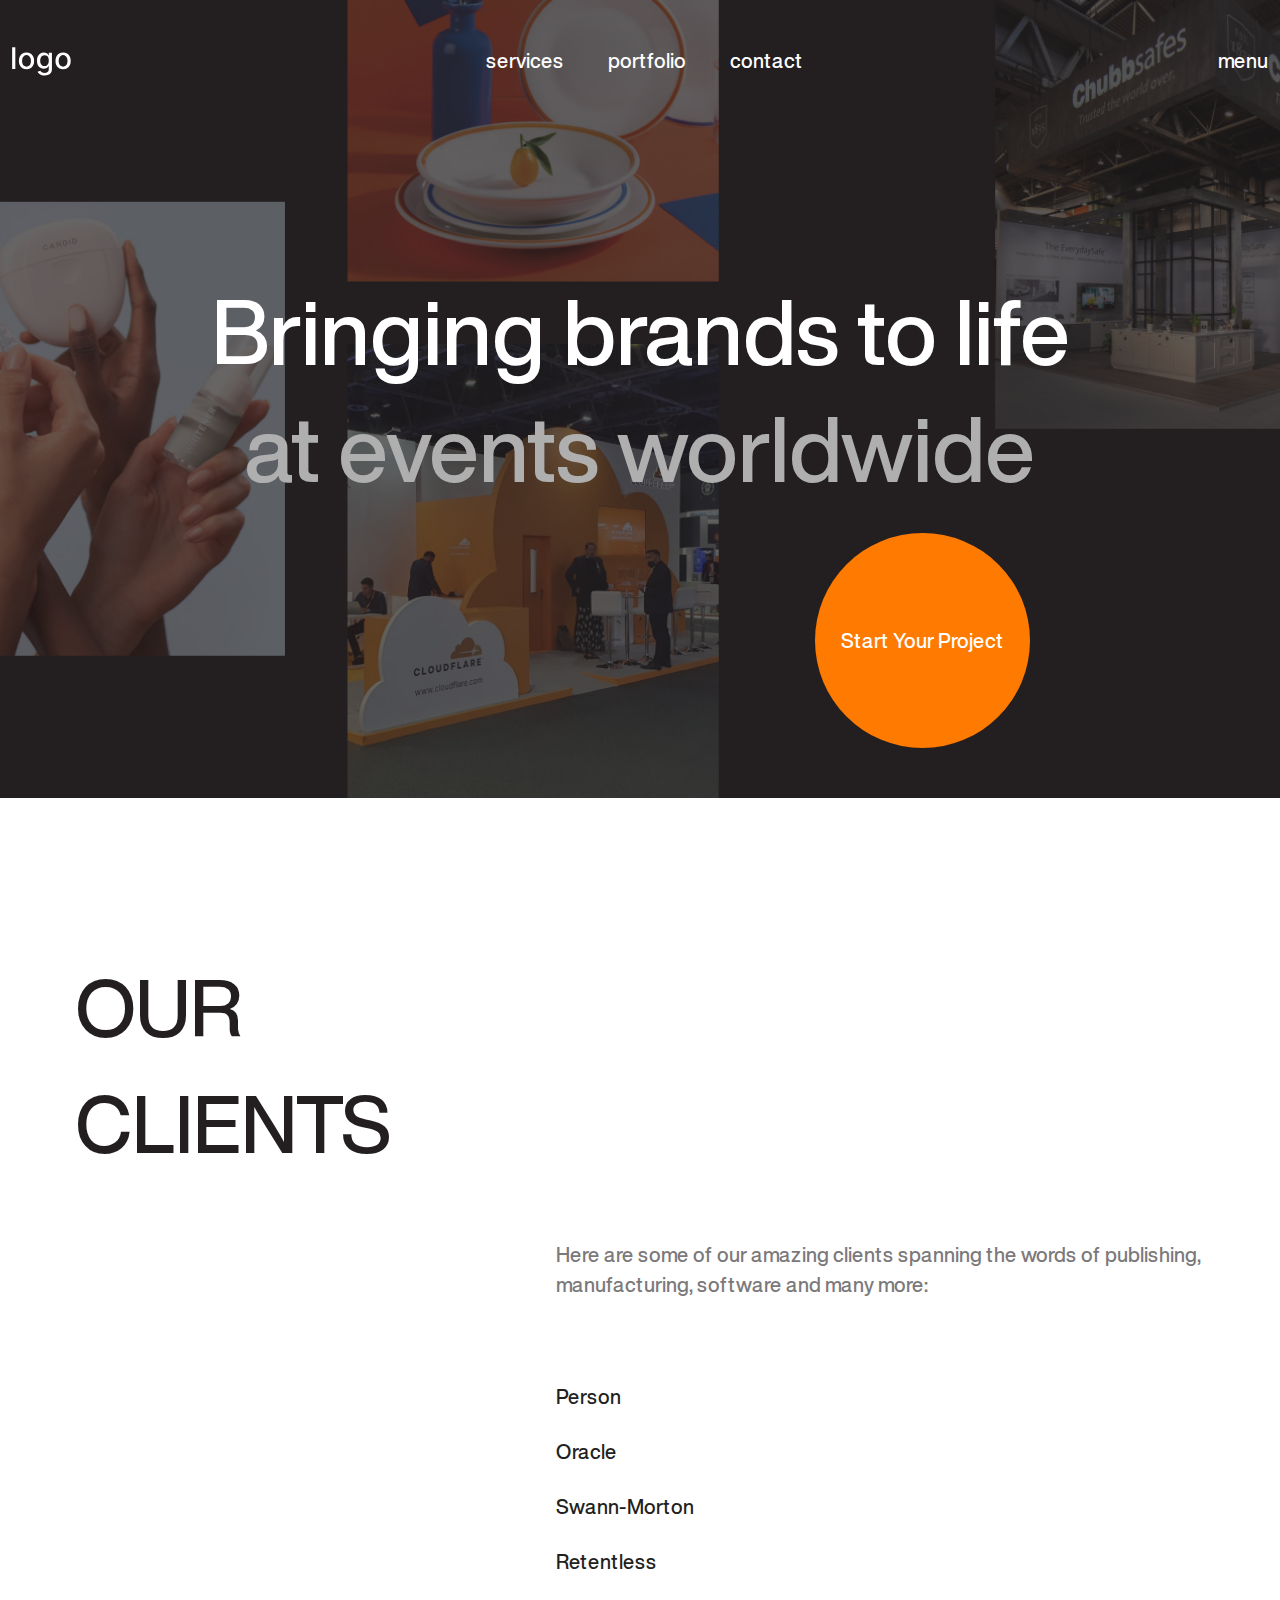
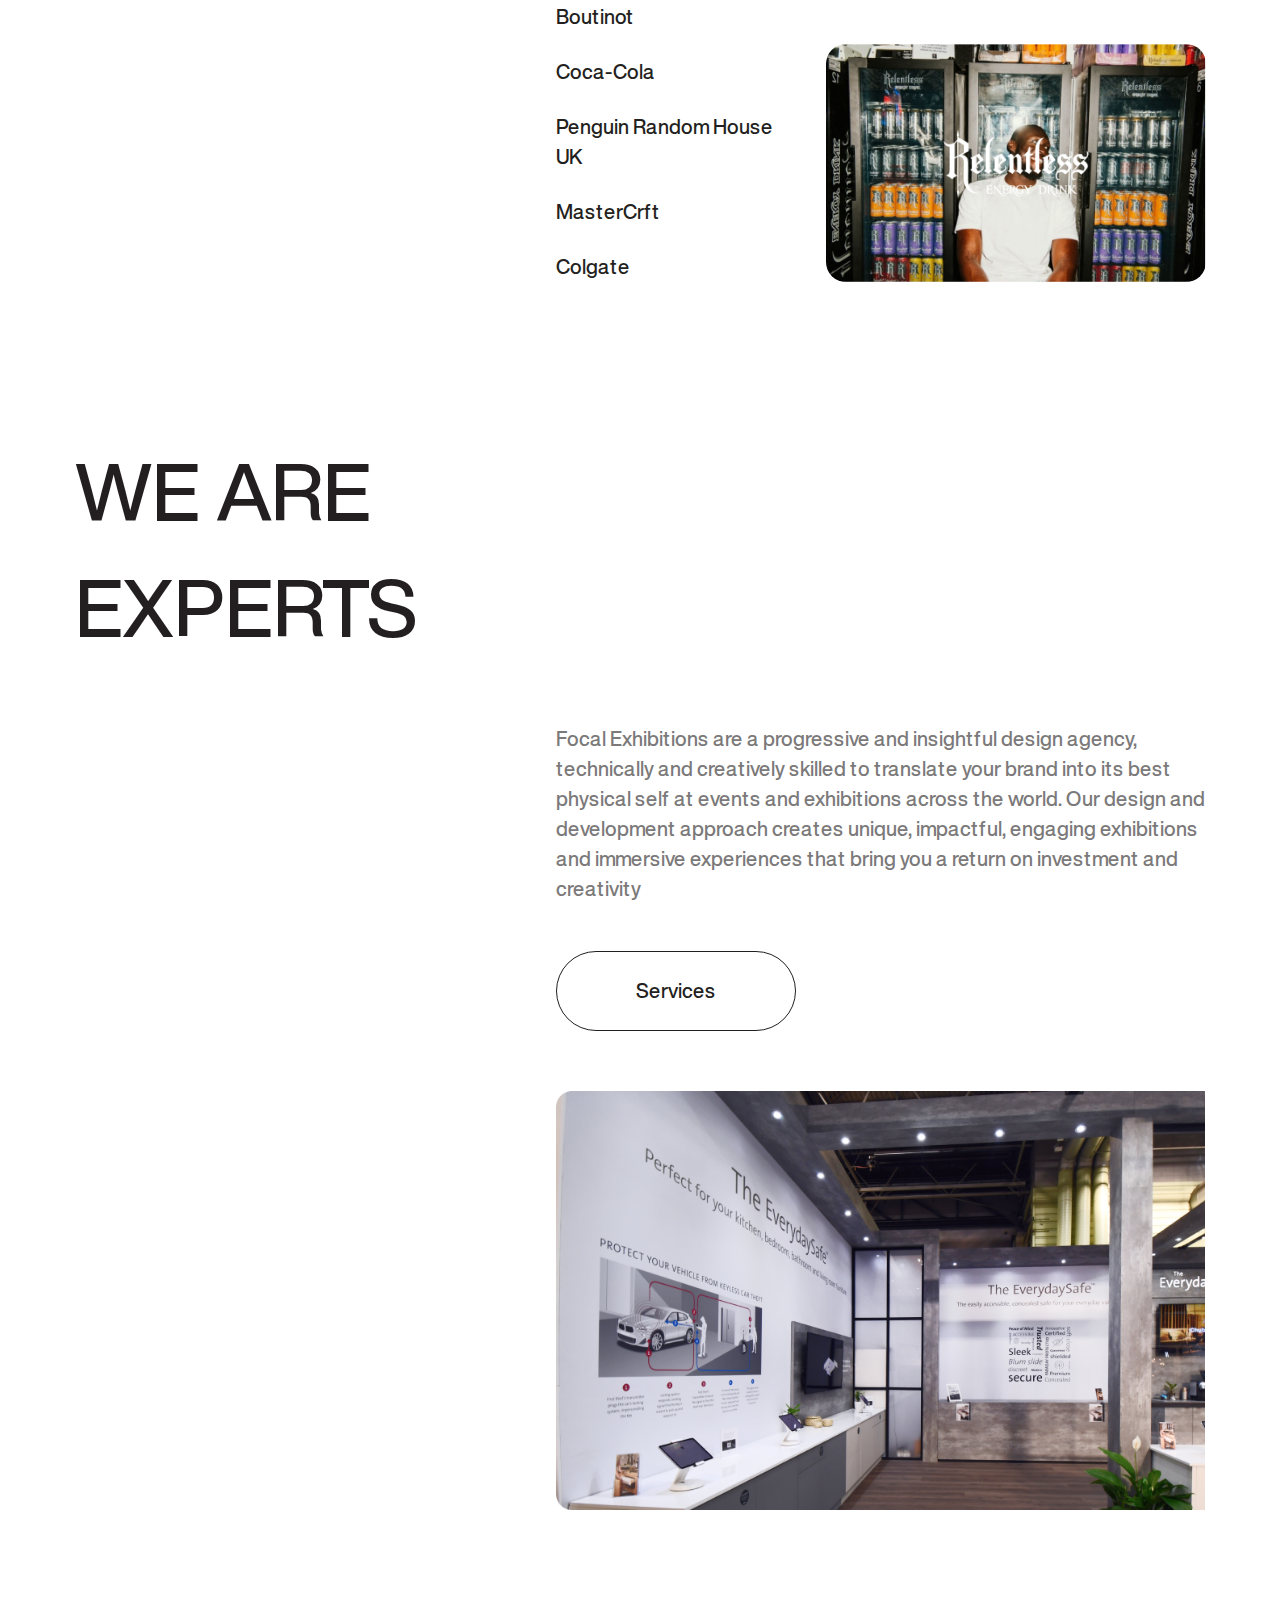
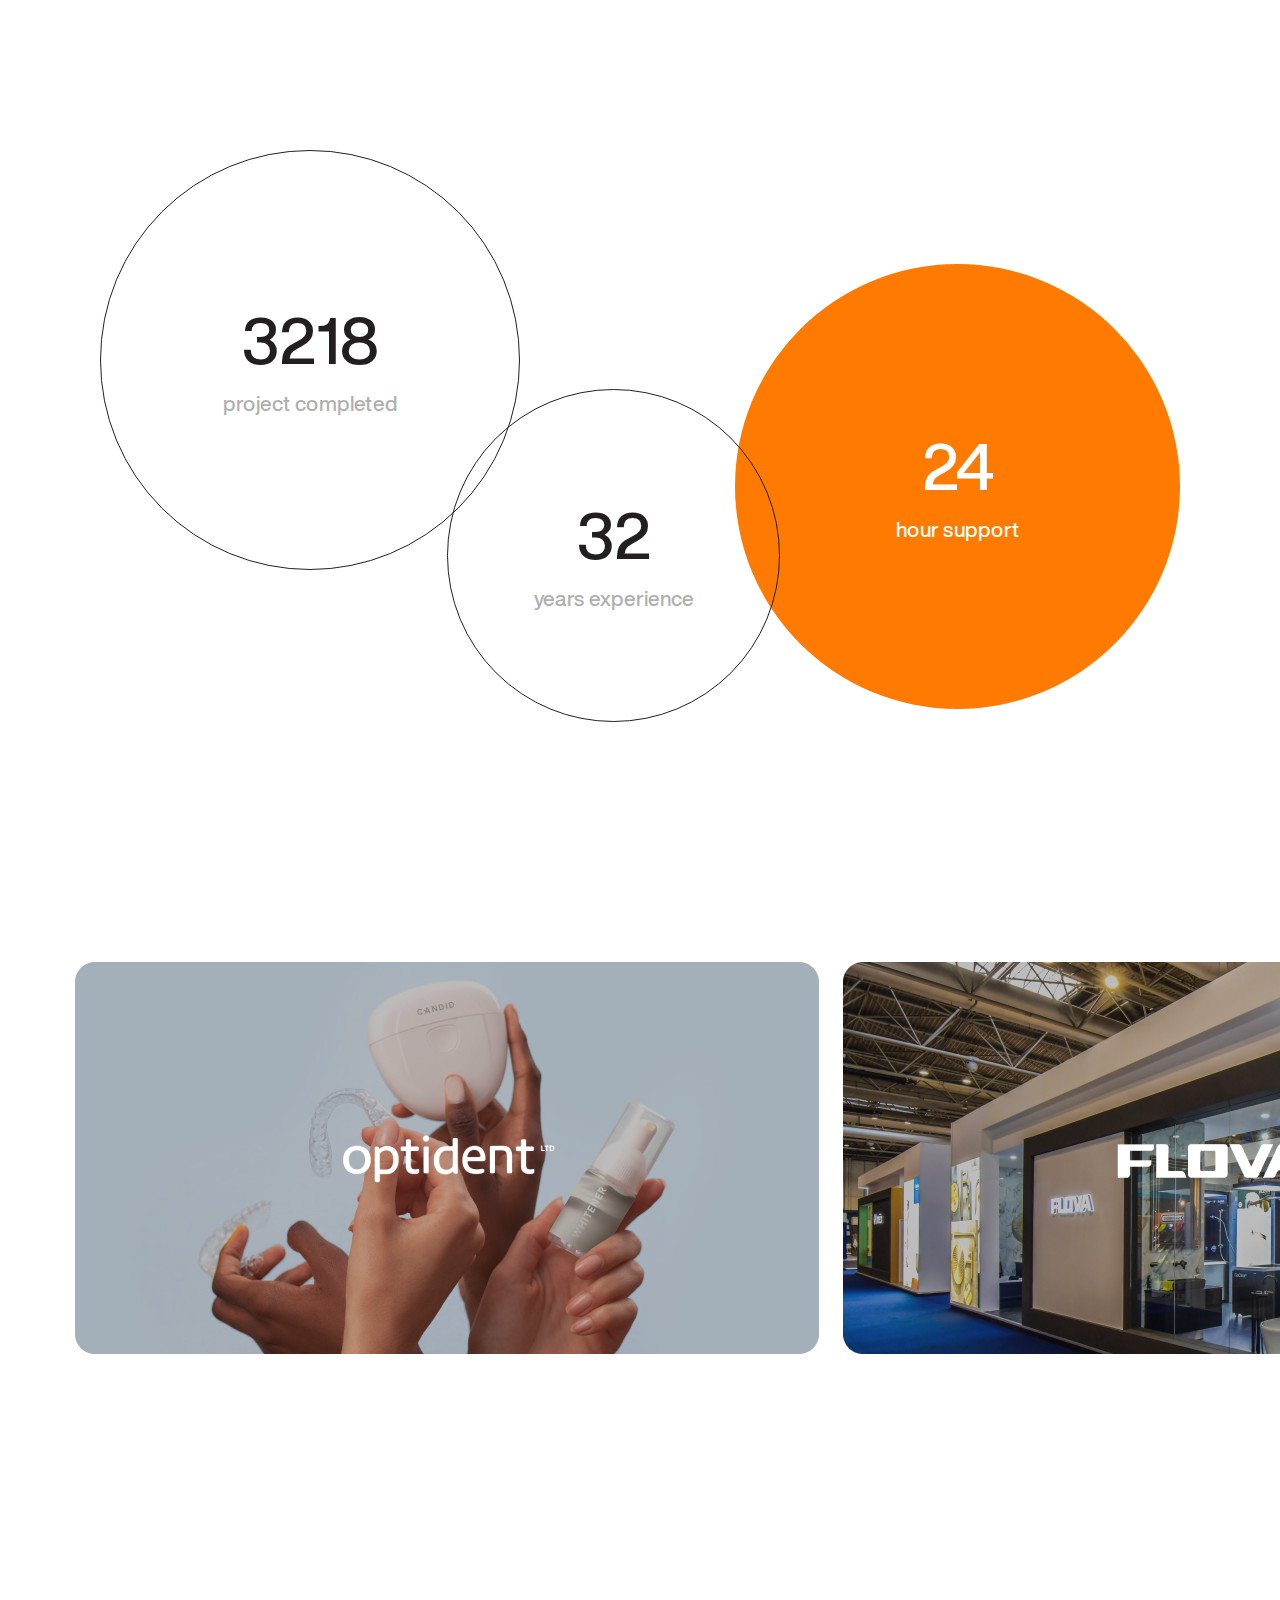
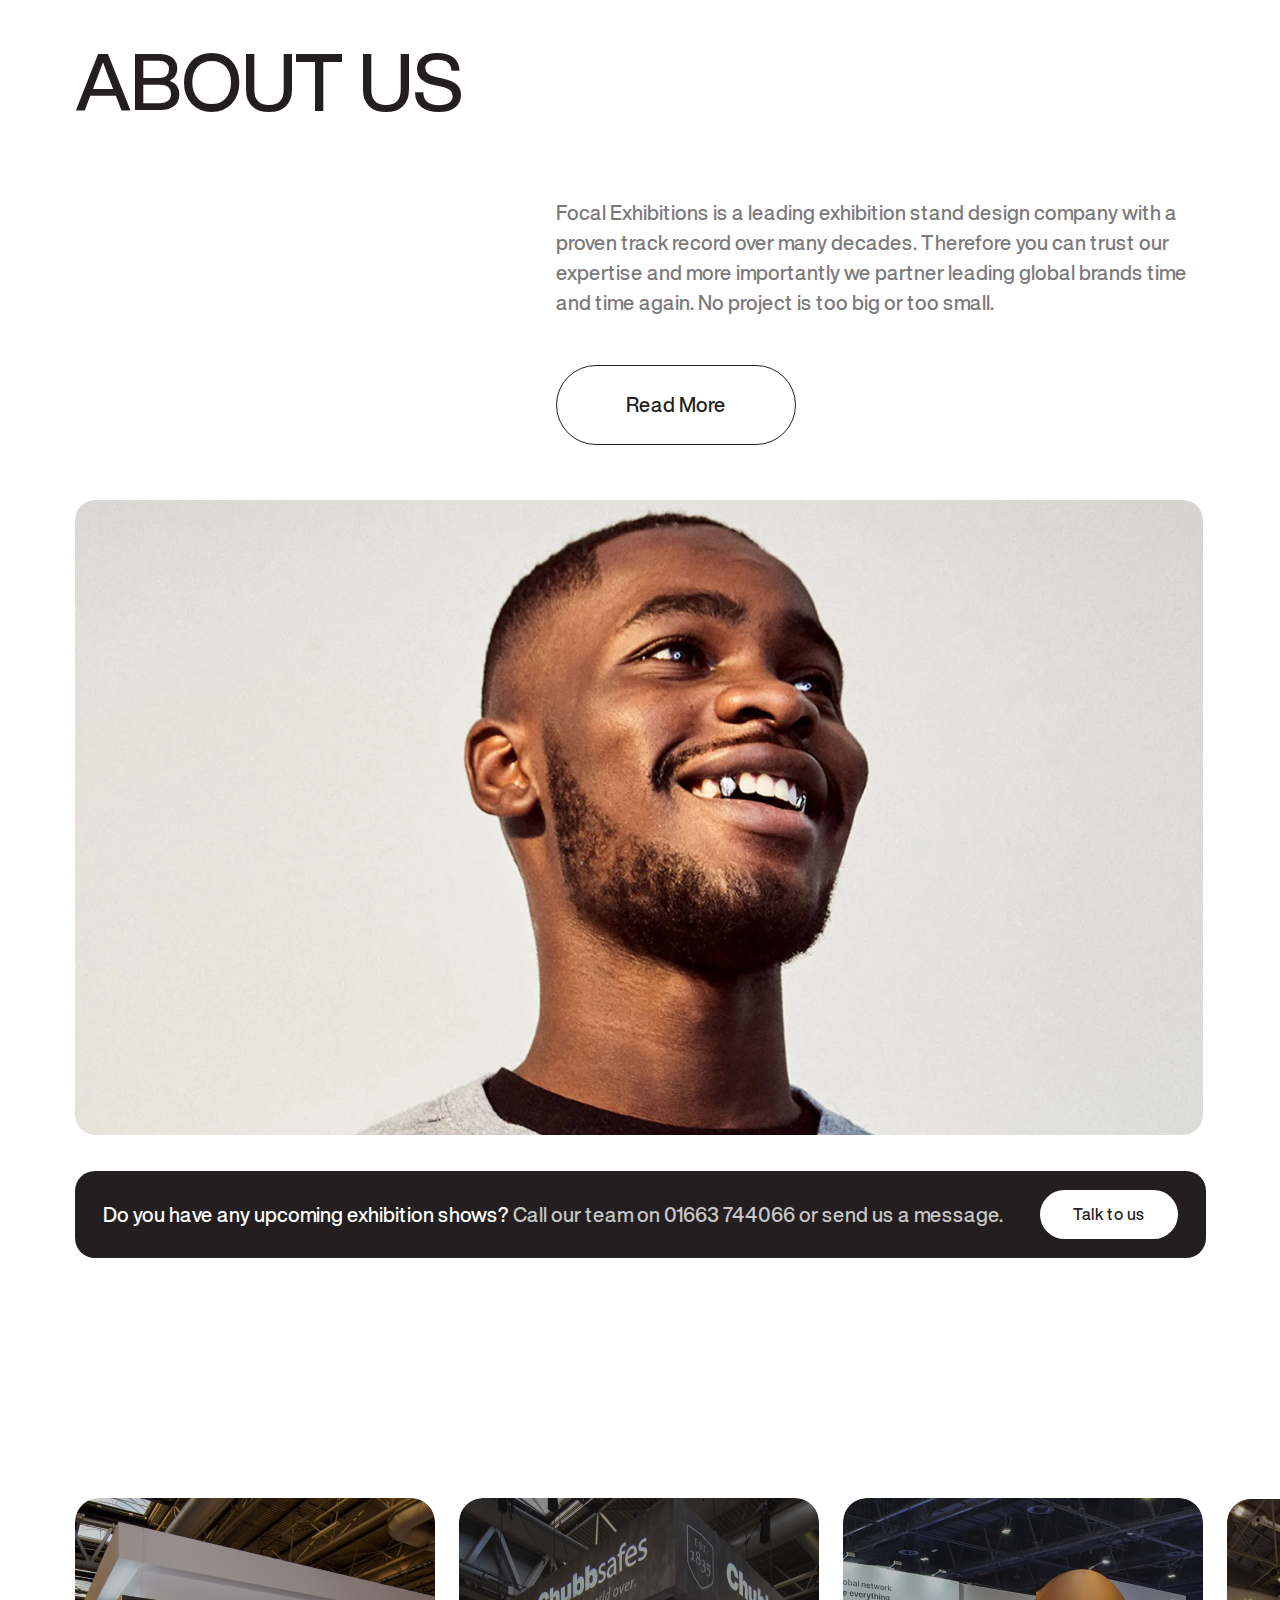
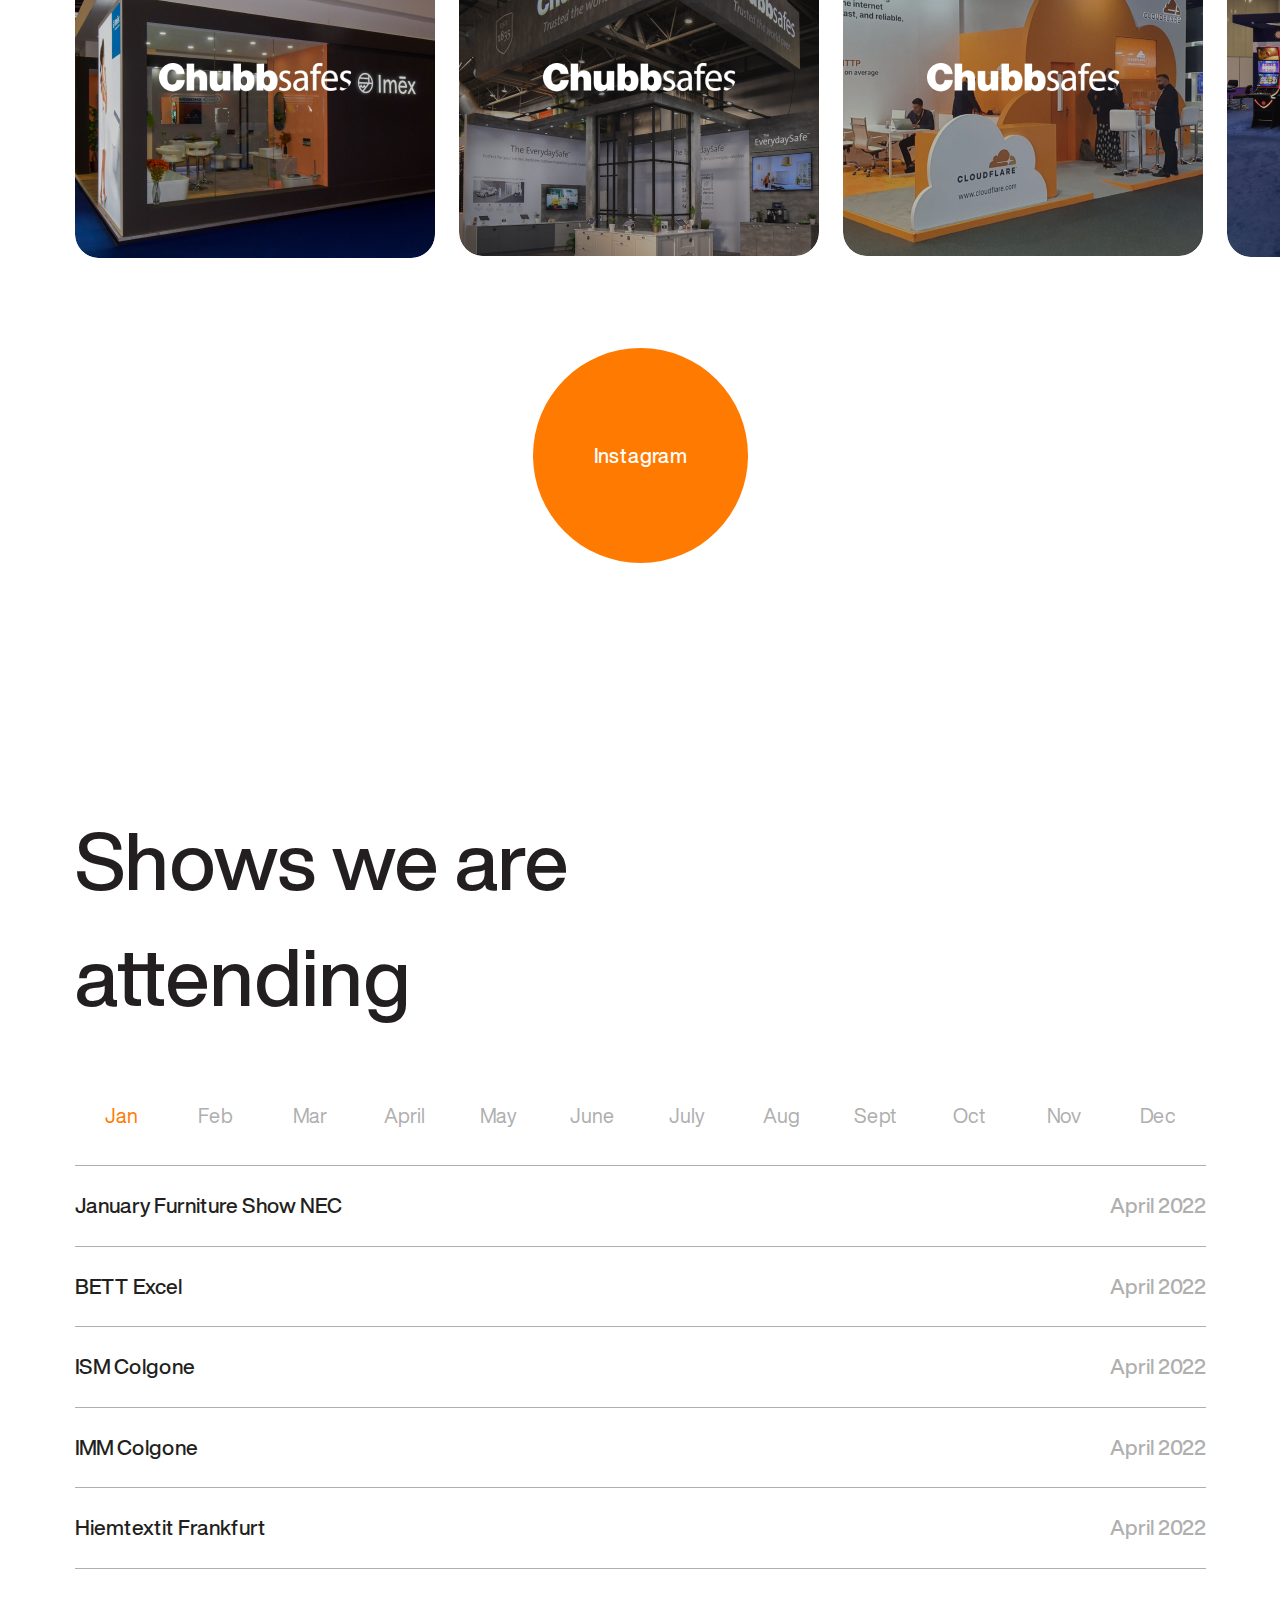
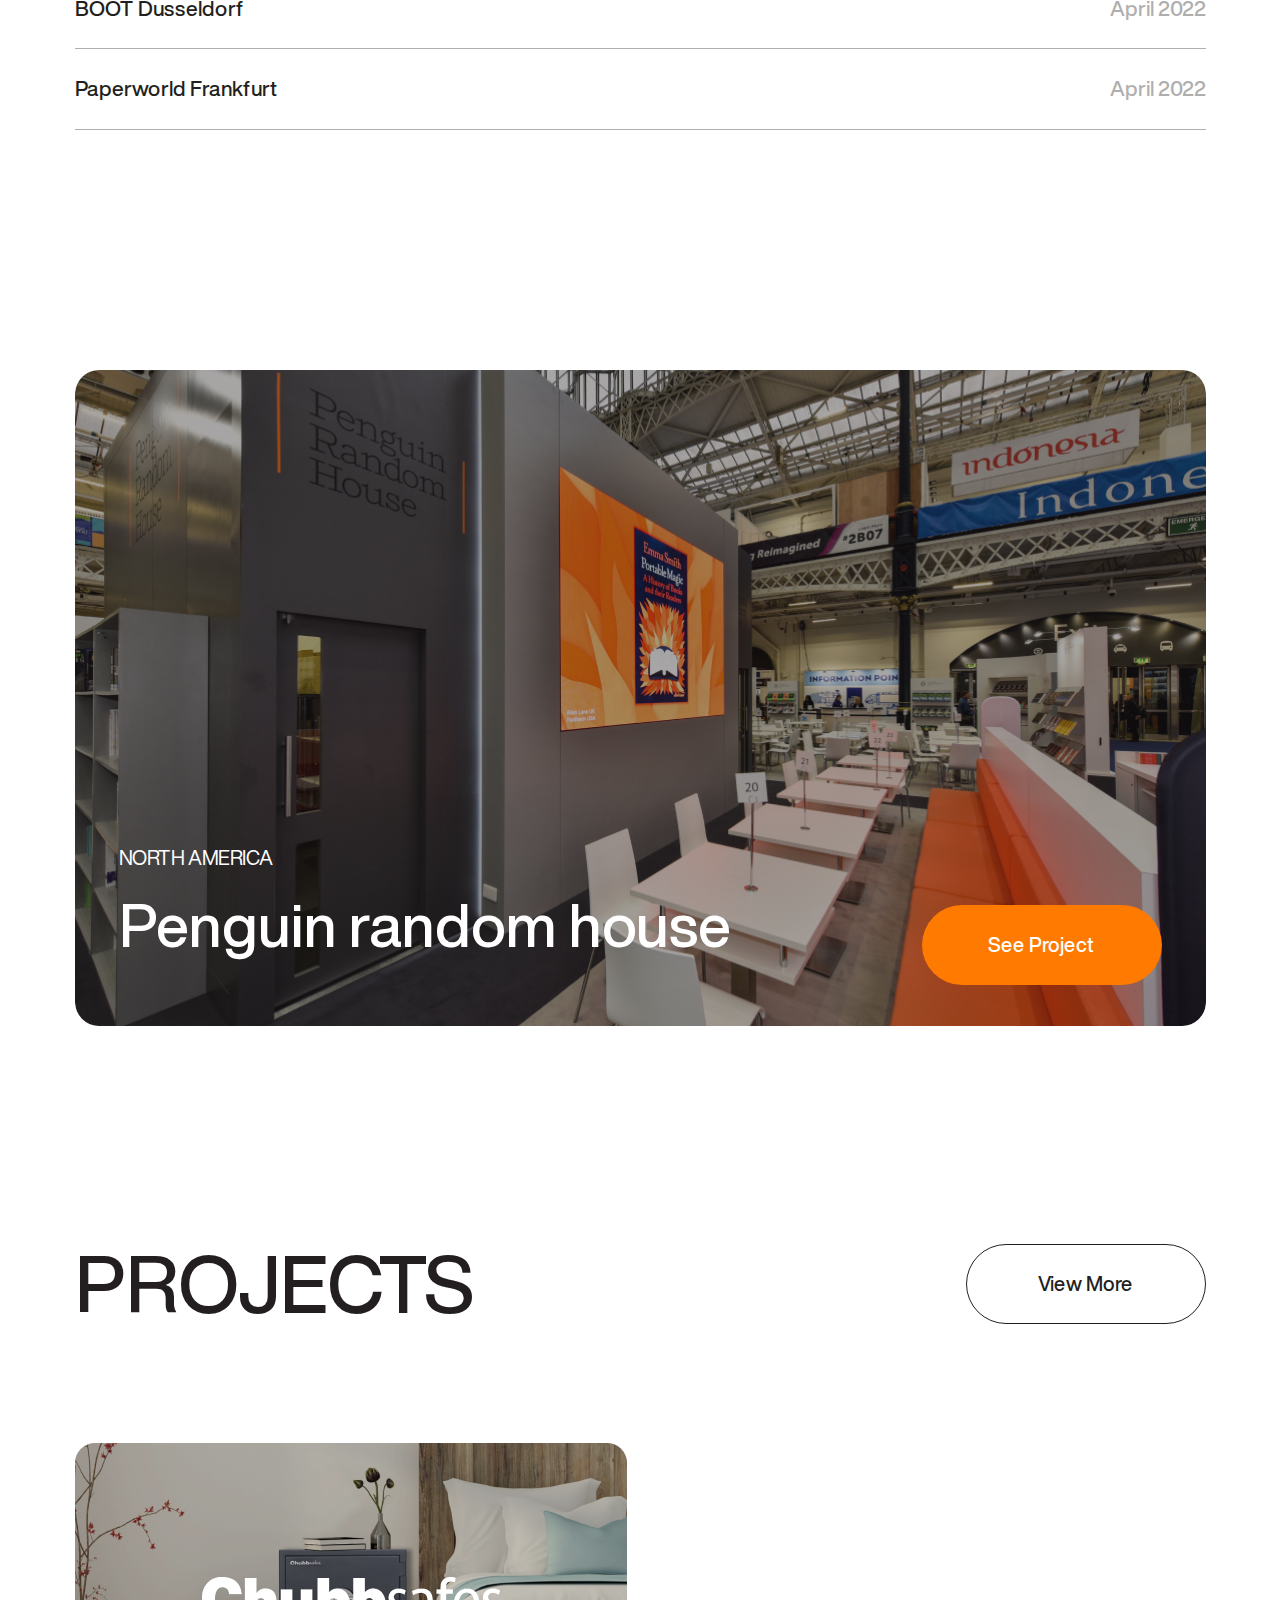
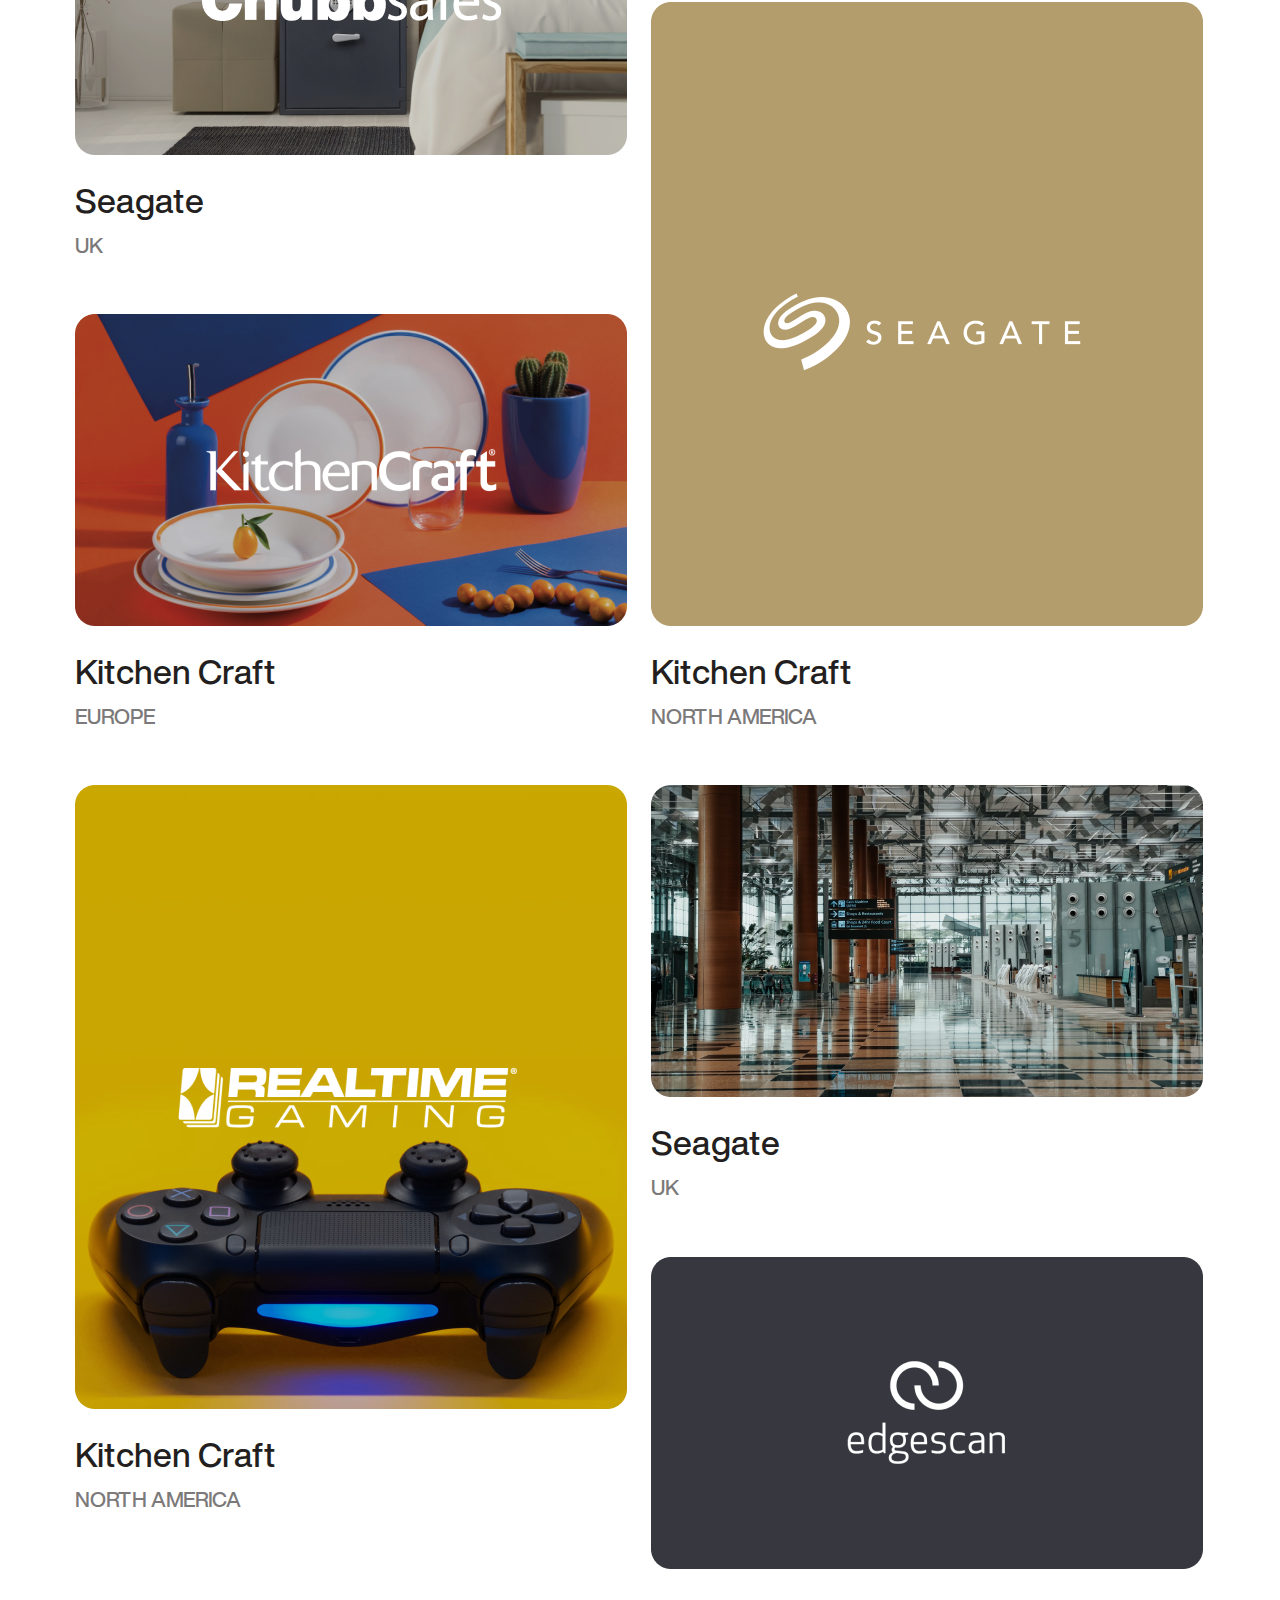
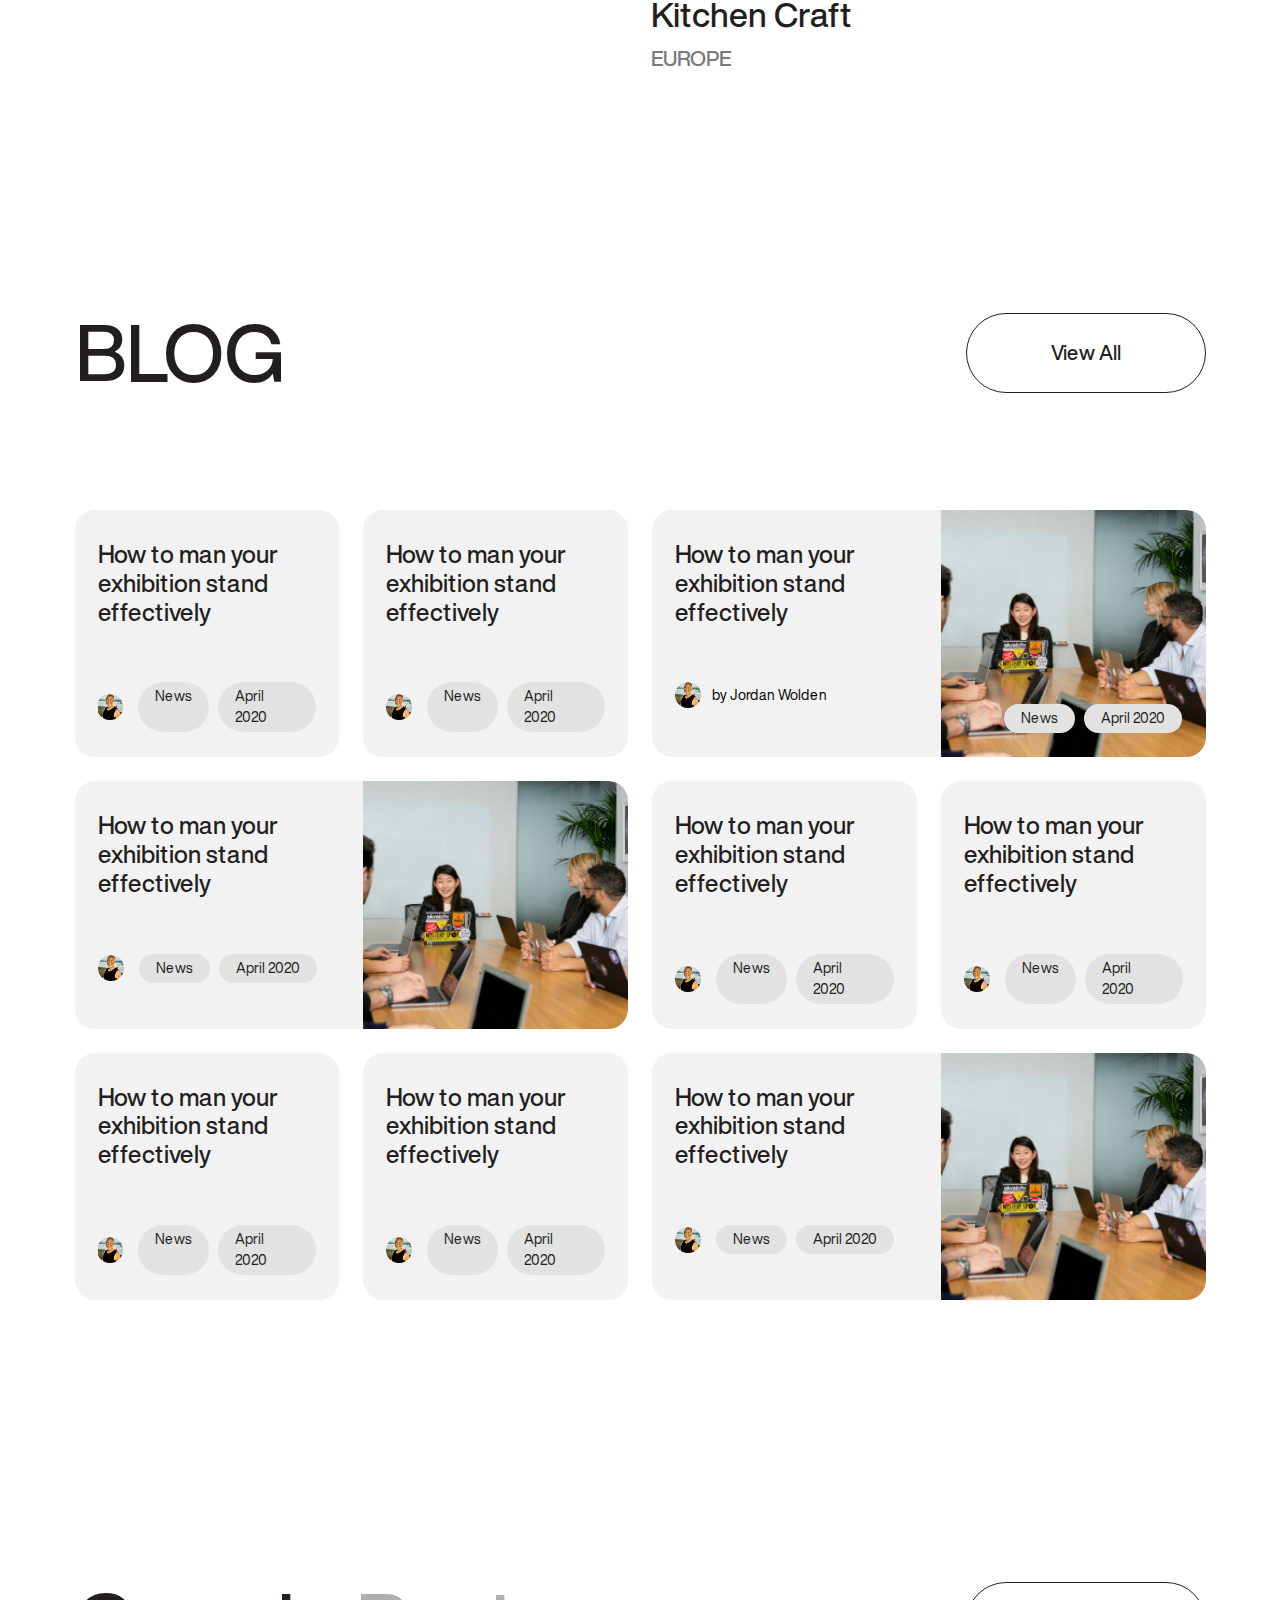
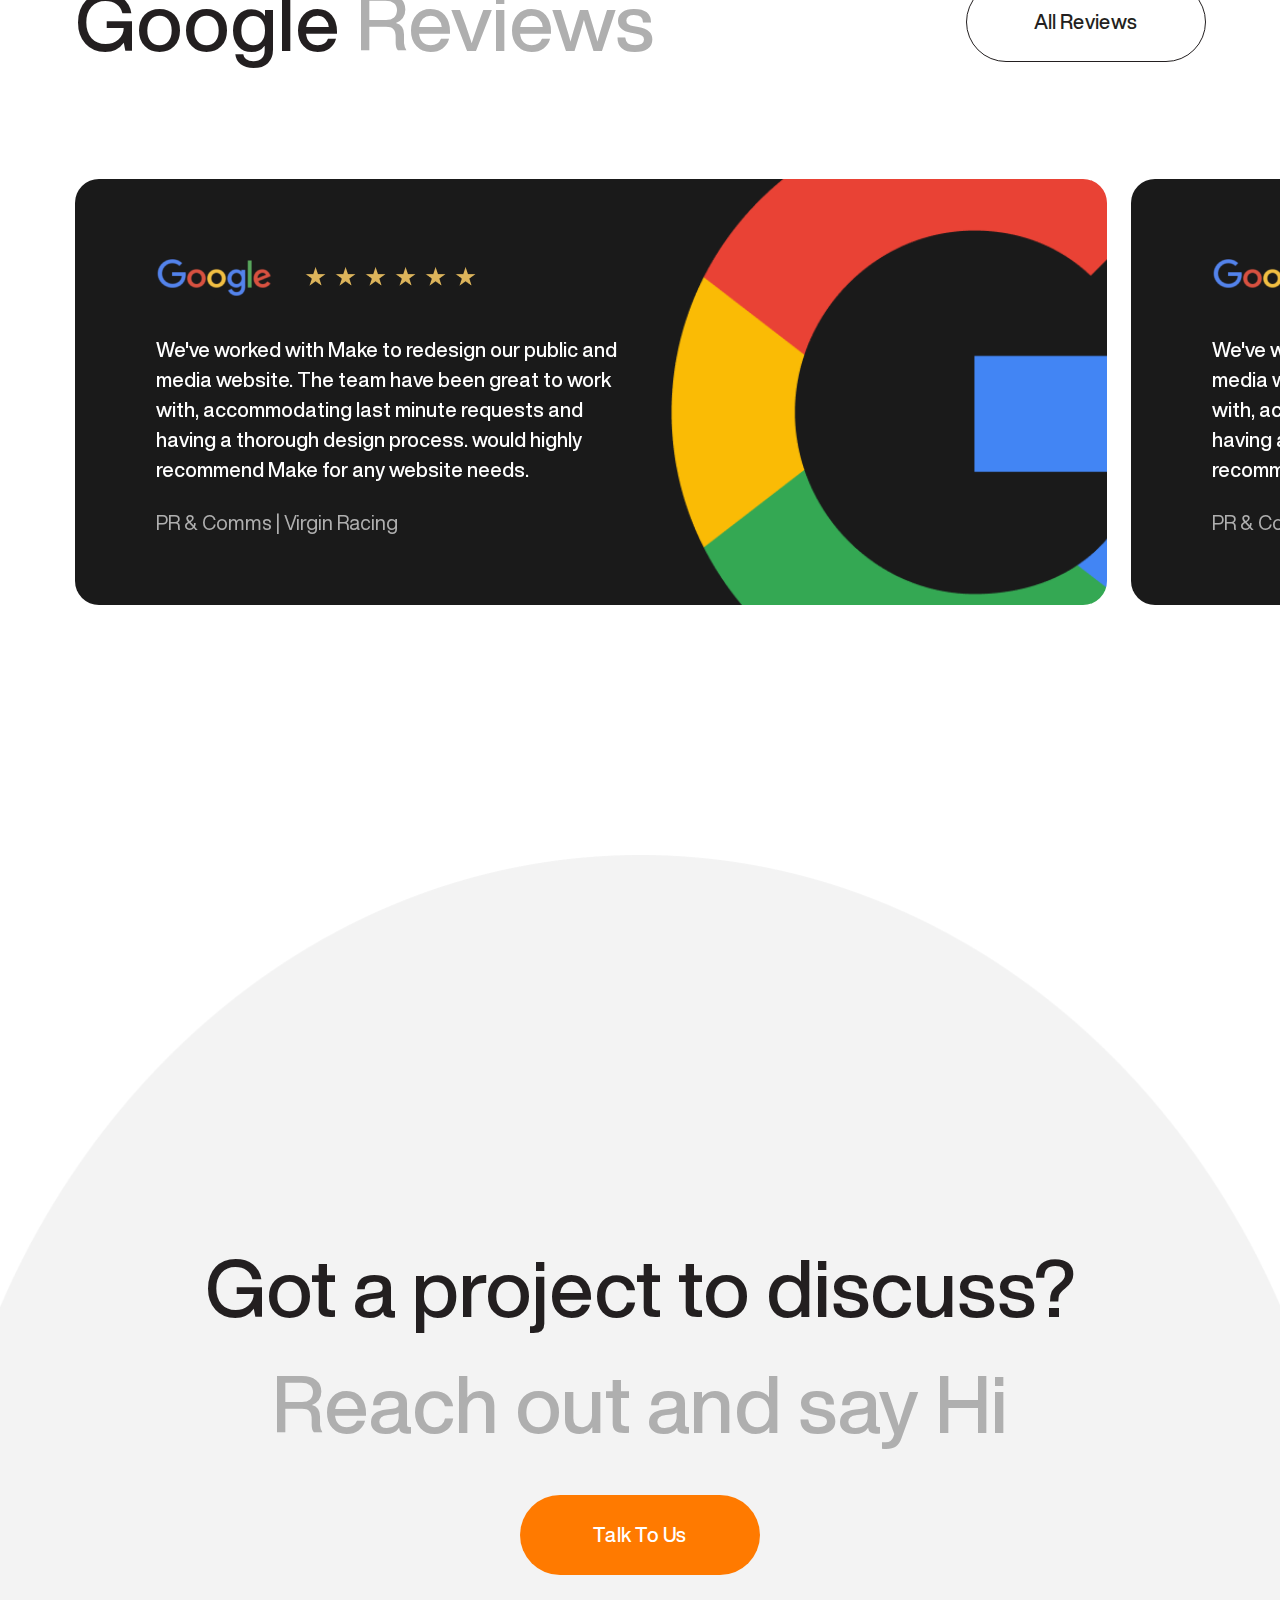
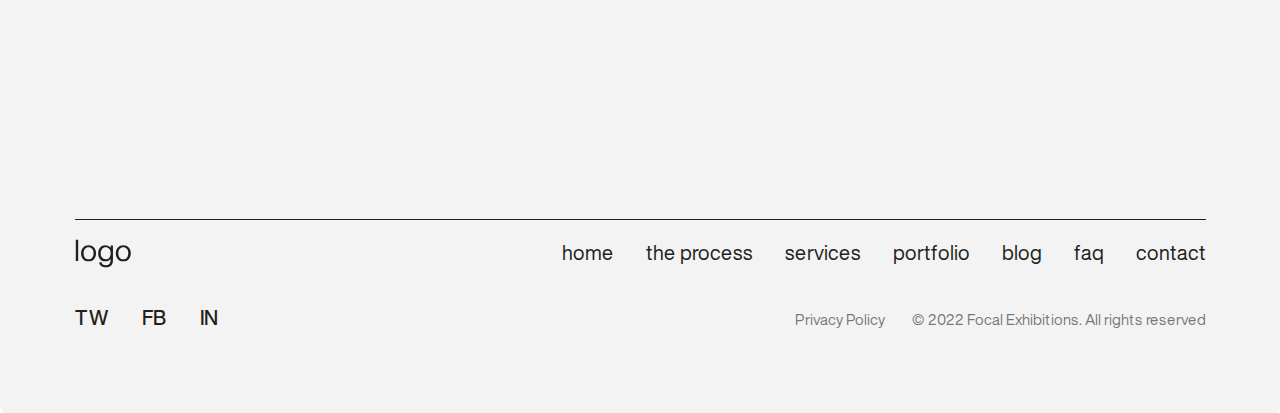
==== commit e3ecbc23: "fix-1" ====
--- a/index.html
+++ b/index.html
@@ -63,9 +63,9 @@
 										<br>
 										Grove, SK7 5DB</p>
 								</div>
-								<div class="drop-menu__r-ellipse-start">
+								<a href="#" class="drop-menu__r-ellipse-start">
 									<p>Start Your Project</p>
-								</div>
+								</a>
 							</div>
 						</div>
 					</div>
@@ -110,9 +110,9 @@
 							<h1 class="h1">Bringing brands to life 
 								<br>
 								<span class="op8">at events worldwide</span></h1>
-							<div class="hero-ellipse-start">
+							<a href="#" class="hero-ellipse-start">
 								<p>Start Your Project</p>
-							</div>
+							</a>
 						</div>
 					</div>
 				</div>
@@ -312,9 +312,9 @@
 
 
 						<div class="b__btm-row">
-							<div class="ellipse__ins">
+							<a href="#" class="ellipse__ins">
 								<p>Instagram</p>
-							</div>
+							</a>
 						</div>
 
 					</div>
--- a/css/default-edit.css
+++ b/css/default-edit.css
@@ -58,6 +58,22 @@
 .sm-button--bordered--white:hover {
     background: #fff;
     color: var(--theme__color1);
+}
+.sm-button--dark {
+    background: #231F20;
+    color: #fff;
+}
+.sm-button--dark:hover {
+    color: #fff;
+    background: var(--theme__color1);
+}
+.sm-button--theme1 {
+    background: var(--theme__color1);
+    color: #fff;
+}
+.sm-button--theme1:hover {
+    color: #fff;
+    background: #231F20;
 }
 /* buttons-end */
 
--- a/style.css
+++ b/style.css
@@ -273,7 +273,7 @@
     list-style: none;
 }
 p{
-  margin-bottom: 15px;
+  margin-bottom: 22px;
   font-weight: 500;
   color: #7B7979;
 }
@@ -639,6 +639,11 @@
 .cont-blk .bottom-button {
   margin: 25px 0 0;
 }
+.cont-blk__bt-line {
+  margin-top: 39px;
+  width: 100%;
+  border-top: 1px solid #BDBCBC;
+}
 /* ============ common-content-end ============ */
 
 
@@ -875,12 +880,21 @@
   align-items: center;
   justify-content: space-between;
 }
+.about-us__cta-lin.white-theme {
+  background: #F3F3F3;
+}
 .about-us__cta-lin p {
   color: rgb(199, 199, 199);
   margin: 0;
 }
+.about-us__cta-lin.white-theme p {
+  color: #7B7979;
+}
 .about-us__cta-lin p .bold {
   color: #fff;
+}
+.about-us__cta-lin.white-theme p .bold {
+  color: #231F20;
 }
 .about-us__cta-lin .button {
   flex-shrink: 0;
@@ -1103,6 +1117,7 @@
 .px-fl-menu {
   display: flex;
   gap: 25px;
+  flex-wrap: wrap;
 }
 .px-fl-menu li {
 
@@ -1659,6 +1674,324 @@
 /* ============ hwd-section-section-end ============ */
 
 
+/* ============ cs-section ============ */
+.cs-section {
+  padding: 40px 0 120px;
+}
+.cs-section__inner {
+
+}
+
+.case-study__tp-bnr {
+
+}
+.case-study__tp-bnr img {
+  width: 100%;
+}
+
+.cs-section__main {
+  margin-top: 100px;
+}
+.nav-x {
+
+}
+.nav-x ul {
+  display: flex;
+  flex-direction: column;
+  gap: 35px;
+}
+.nav-x ul li {
+
+}
+.nav-x ul li a {
+  font-size: 20px;
+  font-weight: 500;
+  color: #7B7979;
+  transition: 0.3s;
+}
+.nav-x ul li a.active,
+.nav-x ul li a:hover {
+  color: var(--theme__color1);
+}
+.cs-main-row__inner {
+
+}
+.cs__meta-wrap {
+  margin: 0 0 90px;
+  display: flex;
+  gap: 65px;
+}
+.cs__meta__item {
+
+}
+.cs__meta__item h5 {
+  font-size: 15px;
+  font-weight: 500;
+  color: #7B7979;
+}
+.cs__meta__item h4 {
+  font-size: 20px;
+  font-weight: 500;
+  margin: 0;
+  color: #231F20;
+}
+.cs-main-row__inner .h2 {
+  margin: 0 0 50px;
+}
+.cs-main-row__inner p {
+  font-weight: 400;
+  color: #231F20;
+}
+
+.cs__full-image {
+  margin: 90px 0 0;
+  height: 805px;
+}
+.cs__full-image img {
+  height: 100%;
+  width: 100%;
+  object-fit: cover;
+  object-position: center;
+  overflow: hidden;
+}
+/* ============ cs-section-end ============ */
+
+
+/* ============ d-section ============ */
+.d-section {
+  padding: 90px 0;
+}
+.d-section__inner {
+
+}
+
+.d-section__main {
+
+}
+.d-main-row__inner {
+
+}
+.d-main-row__inner .h2 {
+  margin: 0 0 57px;
+}
+.d-main-row__inner p {
+  font-weight: 400;
+  color: #231F20;
+}
+
+.d-slider-outer {
+  margin: 100px 0 0;
+  width: 100%;
+}
+.d-slider {
+  width: 100%;
+}
+.d-slide {
+  width: 1032px;
+}
+.d-slide .img {
+
+}
+/* ============ d-section-end ============ */
+
+
+/* ============ faq-section ============ */
+.faq-section {
+  padding: 70px 0 220px;
+}
+.faq-section__inner {
+
+}
+.faq-section__title {
+  margin: 0 0 105px;
+  display: flex;
+  align-items: center;
+  justify-content: space-between;
+  gap: 20px;
+  flex-wrap: wrap;
+}
+
+.faq__cta-line {
+  margin: 0 0 99px;
+}
+
+.faqs-wrapper {
+
+}
+.single-faq {
+  border-bottom: 1px solid #B5B5B5;
+}
+.single-faq:first-child {
+  border-top: 1px solid #B5B5B5;
+}
+.single-faq__title {
+  padding: 35px 0;
+  display: flex;
+  justify-content: space-between;
+  align-items: center;
+  gap: 15px;
+}
+.single-faq__title h3 {
+  font-size: 24px;
+  margin: 0;
+  font-weight: 500;
+}
+.single-faq__title__ind {
+  height: 24px;
+  width: 24px;
+  border-radius: 50%;
+  background: #231F20;
+  transition: 0.3s;
+  flex-shrink: 0;
+}
+.single-faq__title:not(.collapsed) .single-faq__title__ind {
+  background: var(--theme__color1);
+}
+.single-faq__collapsed {
+
+}
+.single-faq__collapsed__inner {
+  padding: 12px 30px 40px;
+}
+.single-faq__collapsed p {
+  
+}
+/* ============ faq-section-end ============ */
+
+
+
+/* ============ contact-us-section ============ */
+.contact-us-section {
+  padding: 73px 0 170px;
+}
+.contact-us-section__inner {
+
+}
+
+.contact-us__main-row {
+  display: flex;
+  align-items: center;
+}
+.contact-us__mr-left {
+  flex-grow: 1;
+}
+.contact-us__cta {
+  gap: 60px;
+  display: flex;
+  flex-direction: column;
+}
+.contact-us__cta li {
+
+}
+.contact-us__cta li a {
+
+}
+.contact-us__cta li a h5 {
+  font-size: 21px;
+  margin: 0 0 13px;
+  font-weight: 400;
+  color: rgba(35, 31, 32, 0.6);
+}
+.contact-us__cta li a h3 {
+  font-size: 40px;
+  margin: 0;
+  font-weight: 400;
+}
+.contact-us__mr-right {
+  border-left: 1px solid #231F20;
+  flex-shrink: 0;
+  width: 37%;
+  padding: 80px 0 0 58px;
+}
+.contact-us__cont-x {
+
+}
+.contact-us__cont-x p {
+  font-size: 21px;
+  font-weight: 400;
+}
+.contact-us__cont-x h4 {
+  font-size: 21px;
+  margin: 0 0 27px;
+  font-weight: 500;
+  text-transform: uppercase;
+}
+.contact-us__cont-ellipse-start {
+  margin: 40px 0 90px;
+  height: 215px;
+  width: 215px;
+  display: flex;
+  align-items: center;
+  justify-content: center;
+  text-align: center;
+  background: var(--theme__color1);
+  color: #fff;
+  border-radius: 50%;
+}
+.contact-us__cont-ellipse-start p {
+  color: #fff;
+}
+.contact-us__social {
+  margin: 79px 0 0;
+  display: flex;
+  gap: 30px;
+}
+.contact-us__social li {
+
+}
+.contact-us__social li a {
+  font-size: 20px;
+  font-weight: 500;
+  color: #231F20;
+  transition: 0.3s;
+}
+.contact-us__social li a:hover {
+  color: var(--theme__color1);
+}
+/* ============ contact-us-section-end ============ */
+
+
+
+/* ============ form-section ============ */
+.form-section {
+  padding: 94px 0 90px;
+}
+.form-section__inner {
+  padding: 0 10%;
+}
+
+.from-page-close {
+  font-size: 32px;
+}
+
+.form-x {
+
+}
+.form-x__title {
+  margin: 0 0 60px;
+  text-align: center;
+}
+.form-x__main {
+
+}
+.single-input-x {
+  margin: 0 0 33px;
+}
+.input-x {
+  font-size: 20px;
+  padding: 23px 0;
+  line-height: 1.3;
+  font-weight: 400;
+  color: rgba(35, 31, 32, 0.7);
+  width: 100%;
+  border: none;
+  border-bottom: 1px solid ;
+}
+/* ============ form-section-end ============ */
+
+
+
+
 
 
 /* ============ section ============ */
--- a/css/responsive.css
+++ b/css/responsive.css
@@ -471,6 +471,146 @@
         margin: 0 0 100px;
     }
 
+
+    .cs-section {
+        padding: 20px 0 70px;
+    }
+    .cs-section__main {
+        margin-top: 60px;
+    }
+    .nav-x ul li a {
+        font-size: 16px;
+    }
+    .nav-x ul {
+        gap: 25px;
+    }
+    .cs__meta__item h5 {
+        font-size: 13px;
+    }
+    .cs__meta__item h4 {
+        font-size: 16px;
+    }
+    .cs__meta-wrap {
+        margin: 0 0 45px;
+        gap: 40px;
+    }
+    .cs-main-row__inner .h2 {
+        margin: 0 0 25px;
+    }
+    p {
+        margin-bottom: 16px;
+    }
+    .cont-blk__bt-line {
+        margin-top: 20px;
+    }
+    .cs__full-image {
+        margin: 60px 0 0;
+        height: initial;
+    }
+
+    .d-section {
+        padding: 50px 0;
+    }
+    .d-main-row__inner .h2 {
+        margin: 0 0 30px;
+    }
+    .d-slide {
+        width: 800px;
+    }
+    .d-slider-outer {
+        margin: 60px 0 0;
+    }
+
+
+    .faq-section {
+        padding: 40px 0 150px;
+    }
+    .faq-section__title {
+        margin: 0 0 60px;
+        gap: 17px;
+    }
+    .faq__cta-line {
+        margin: 0 0 60px;
+    }
+    .single-faq__title h3 {
+        font-size: 19px;
+    }
+    .single-faq__title {
+        padding: 25px 0;
+    }
+    .single-faq__collapsed__inner {
+        padding: 3px 15px 27px;
+    }
+    .single-faq__title__ind {
+        height: 16px;
+        width: 16px;
+    }
+
+
+    .contact-us__cont-ellipse-start {
+        height: 160px;
+        width: 160px;
+        margin: 25px 0 60px;
+    }
+    .contact-us__cont-ellipse-start p {
+        font-size: 16px;
+    }
+    .contact-us__cont-x p {
+        font-size: 16px;
+    }
+    .contact-us__cont-x h4 {
+        font-size: 18px;
+        margin: 0 0 15px;
+    }
+    .contact-us__social {
+        margin: 30px 0 0;
+        gap: 17px;
+    }
+    .contact-us__mr-right {
+        width: 37%;
+        padding: 45px 0 0 35px;
+    }
+    .contact-us__cta li a h3 {
+        font-size: 30px;
+    }
+    .contact-us__cta li a h5 {
+        font-size: 18px;
+        margin: 0 0 8px;
+    }
+    .contact-us__cta {
+        gap: 35px;
+    }
+    .contact-us-section {
+        padding: 40px 0 100px;
+    }
+
+    .contact-us__cta li a h3 {
+        font-size: 25px;
+    }
+    .contact-us__social li a {
+        font-size: 16px;
+    }
+
+
+    .h3 {
+        font-size: 25px;
+    }
+    .form-x__title {
+        margin: 0 0 40px;
+    }
+    .input-x {
+        font-size: 16px;
+        padding: 10px 0;
+    }
+    .single-input-x {
+        margin: 0 0 18px;
+    }
+    .form-section {
+        padding: 50px 0 60px;
+    }
+    .from-page-close {
+        font-size: 22px;
+    }
 }   
 
 
@@ -507,6 +647,15 @@
         border-radius: 10px;
     }
 
+
+
+    .d-slide {
+        width: 580px;
+    }
+
+    .form-section__inner {
+        padding: 0;
+    }
 
 }
 
@@ -849,7 +998,89 @@
     }
     .hwd-card__content {
         flex-wrap: wrap;
-      }
+    }
+
+
+    .cs-section {
+        padding: 15px 0 50px;
+    }
+    .cs-section__main {
+        margin-top: 40px;
+    }
+    .cs__meta-wrap {
+        margin: 0 0 25px;
+        gap: 15px;
+    }
+    .cs__meta__item h4 {
+        font-size: 15px;
+    }
+    .cs__meta__item h5 {
+        font-size: 12px;
+        margin: 0 0 4px;
+    }
+    .cs-main-row__inner .h2 {
+        margin: 0 0 15px;
+    }
+    p {
+        margin-bottom: 12px;
+    }
+
+    .d-section {
+        padding: 45px 0;
+    }
+    .d-slide {
+        width: 270px;
+    }
+
+
+    .faq-section__title {
+        margin: 0 0 25px;
+        gap: 10px;
+    }
+    .faq-section {
+        padding: 25px 0 70px;
+    }
+    .single-faq__title h3 {
+        font-size: 17px;
+    }
+    .single-faq__title {
+        padding: 15px 0;
+    }
+    .single-faq__collapsed__inner {
+        padding: 0px 0px 15px;
+    }
+    .px-fl-menu {
+        gap: 15px;
+    }
+
+
+    .contact-us__cta li a h3 {
+        font-size: 21px;
+    }
+    .contact-us__cta li a h5 {
+        font-size: 16px;
+        margin: 0 0 8px;
+    }
+    .contact-us__main-row {
+        flex-wrap: wrap;
+    }
+    .contact-us__mr-left {
+        width: 100%;
+        order: 2;
+    }
+    .contact-us__mr-right {
+        width: 100%;
+        padding: 1px 0 40px 0px;
+        border: none;
+    }
+    .contact-us-section {
+        padding: 35px 0 60px;
+    }
+
+
+    .form-section {
+        padding: 35px 0 50px;
+    }
 }
 
 
@@ -883,4 +1114,9 @@
         width: 97px;
         margin-right: 10px;
     }
+
+
+    .form-x__title {
+        margin: 0 0 20px;
+    }
 }
